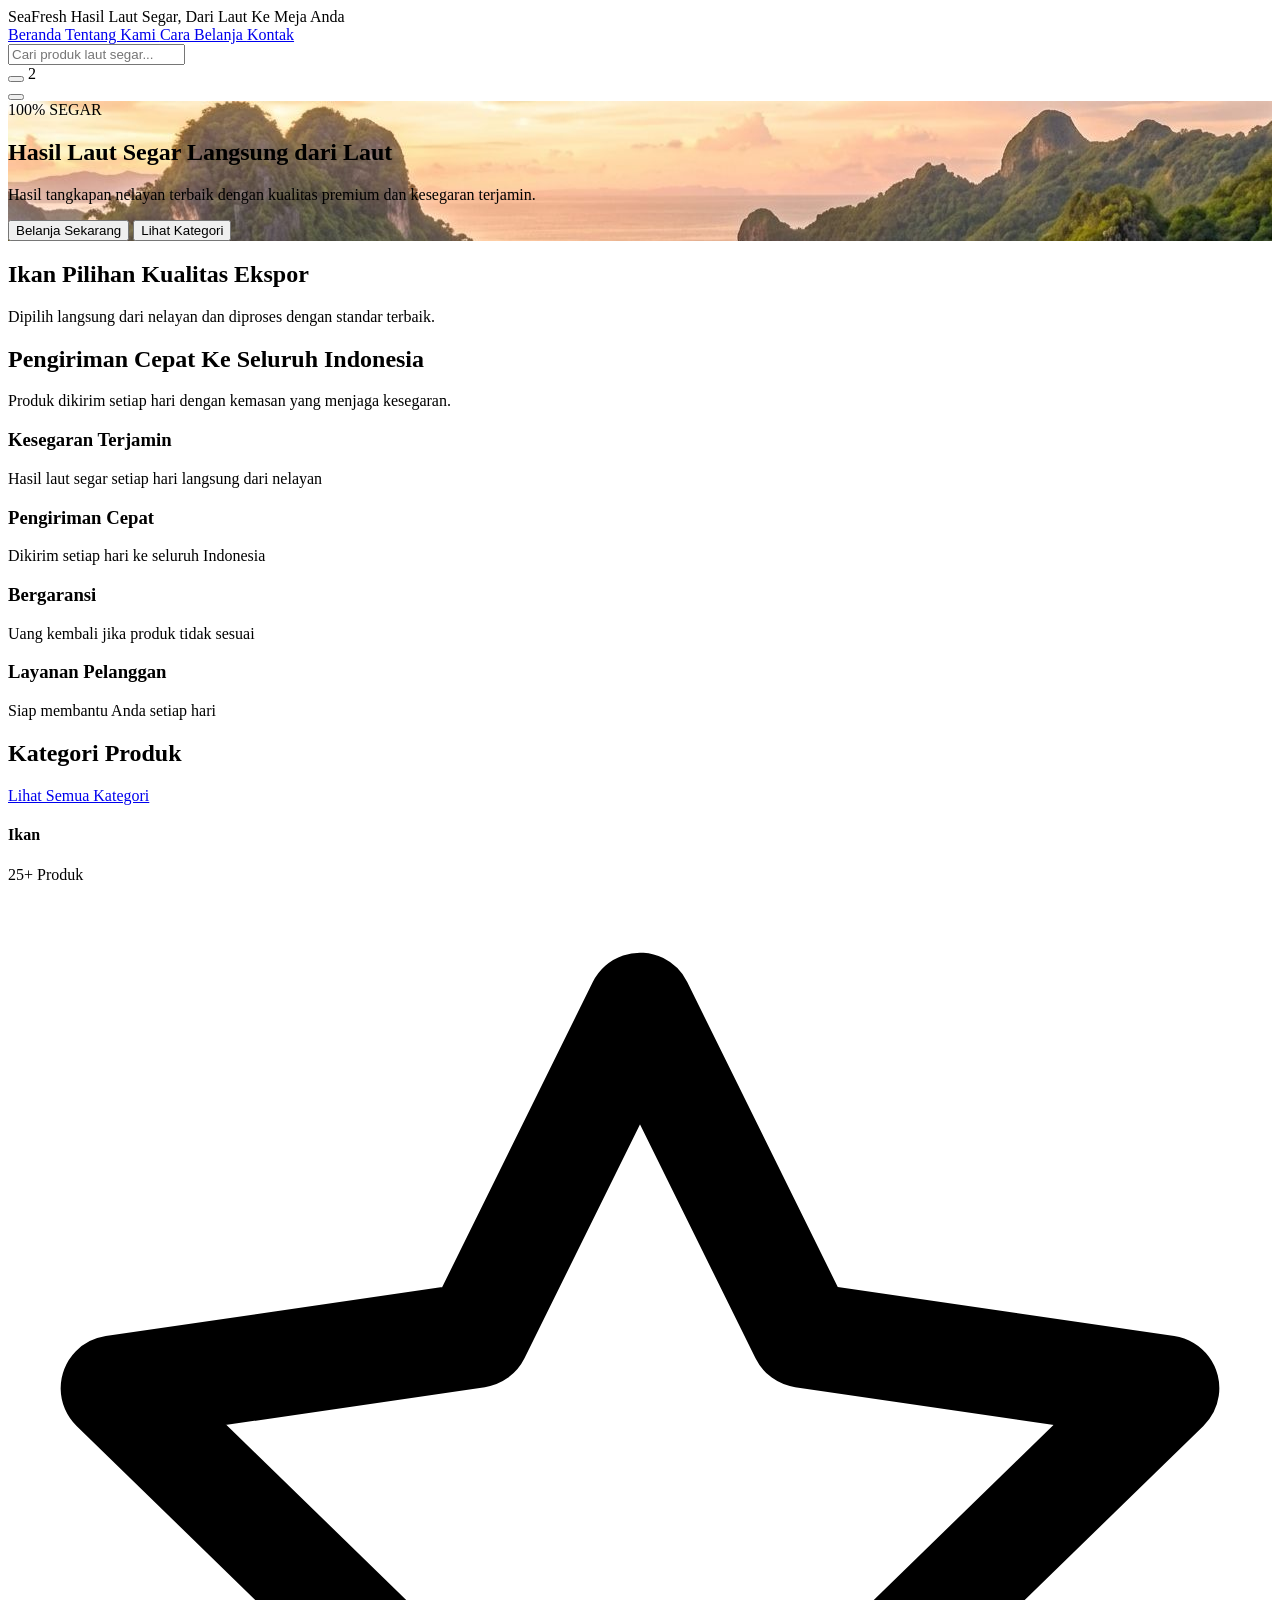
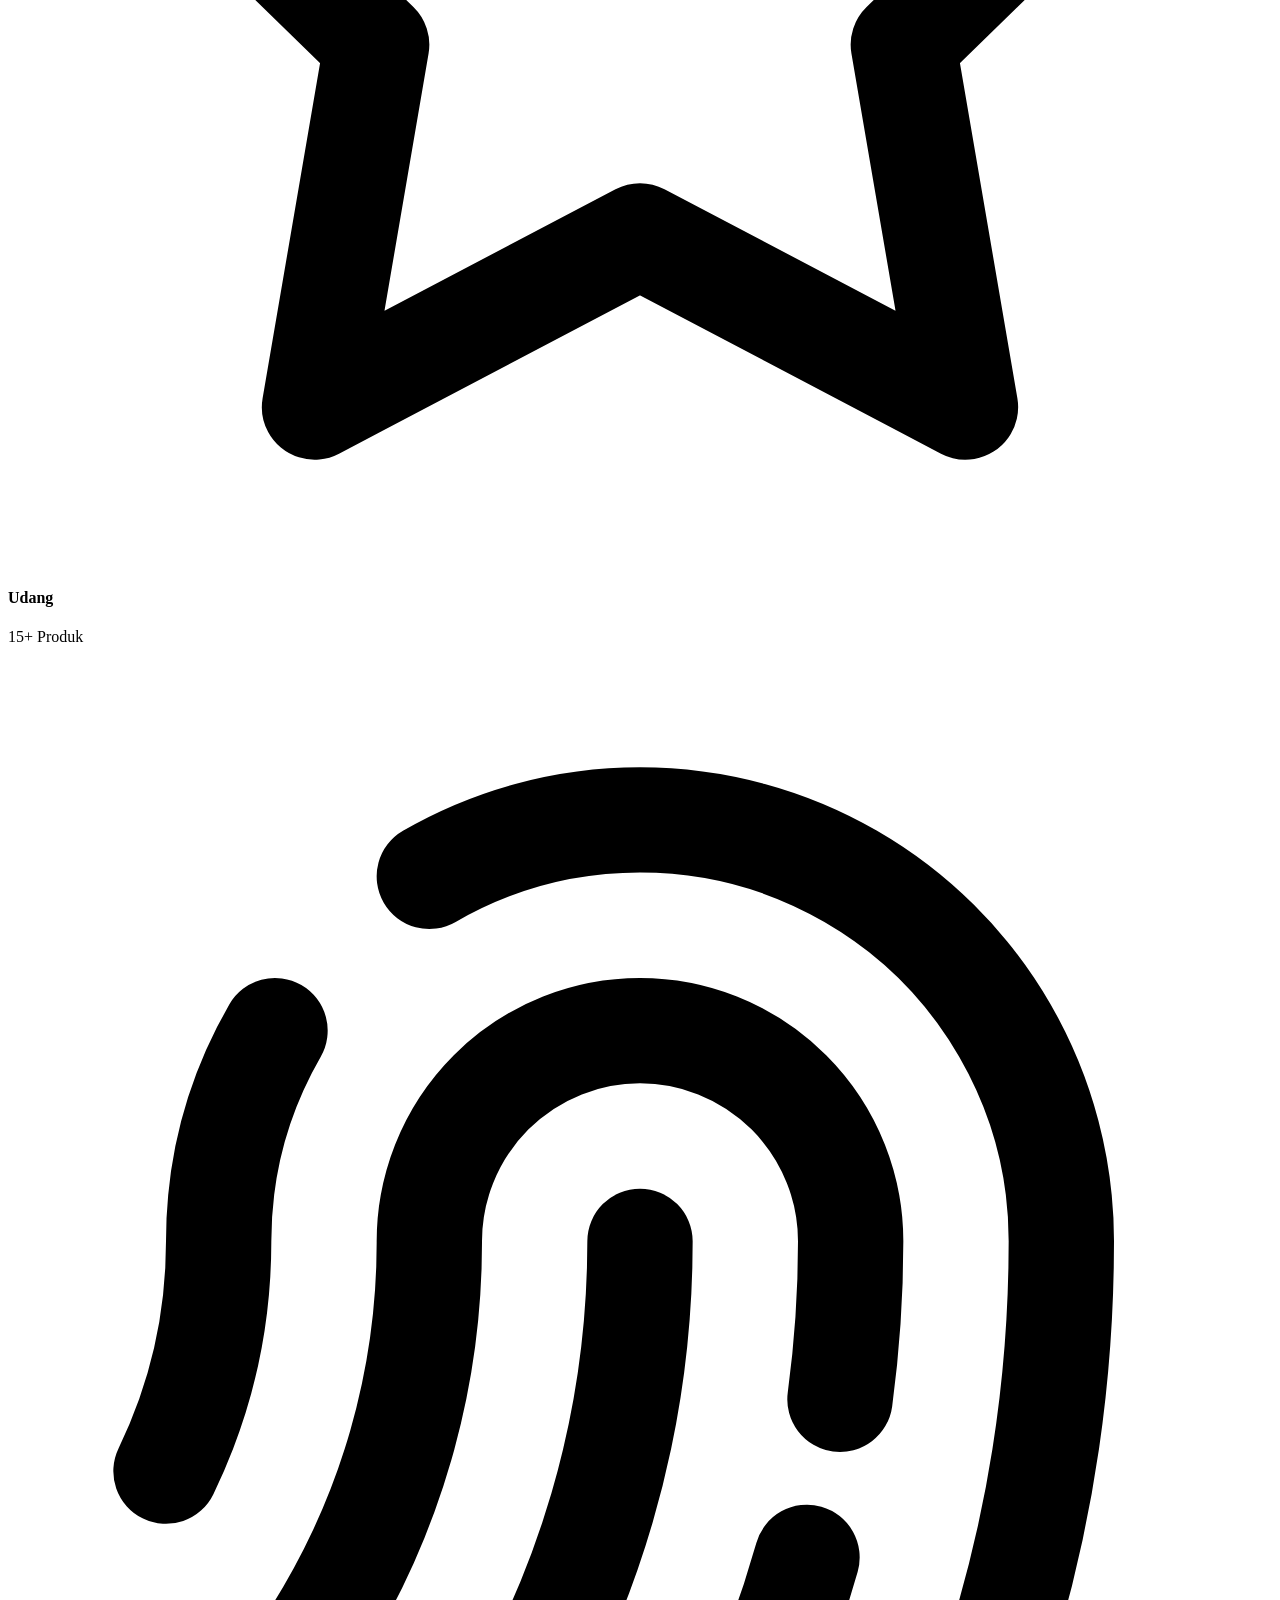
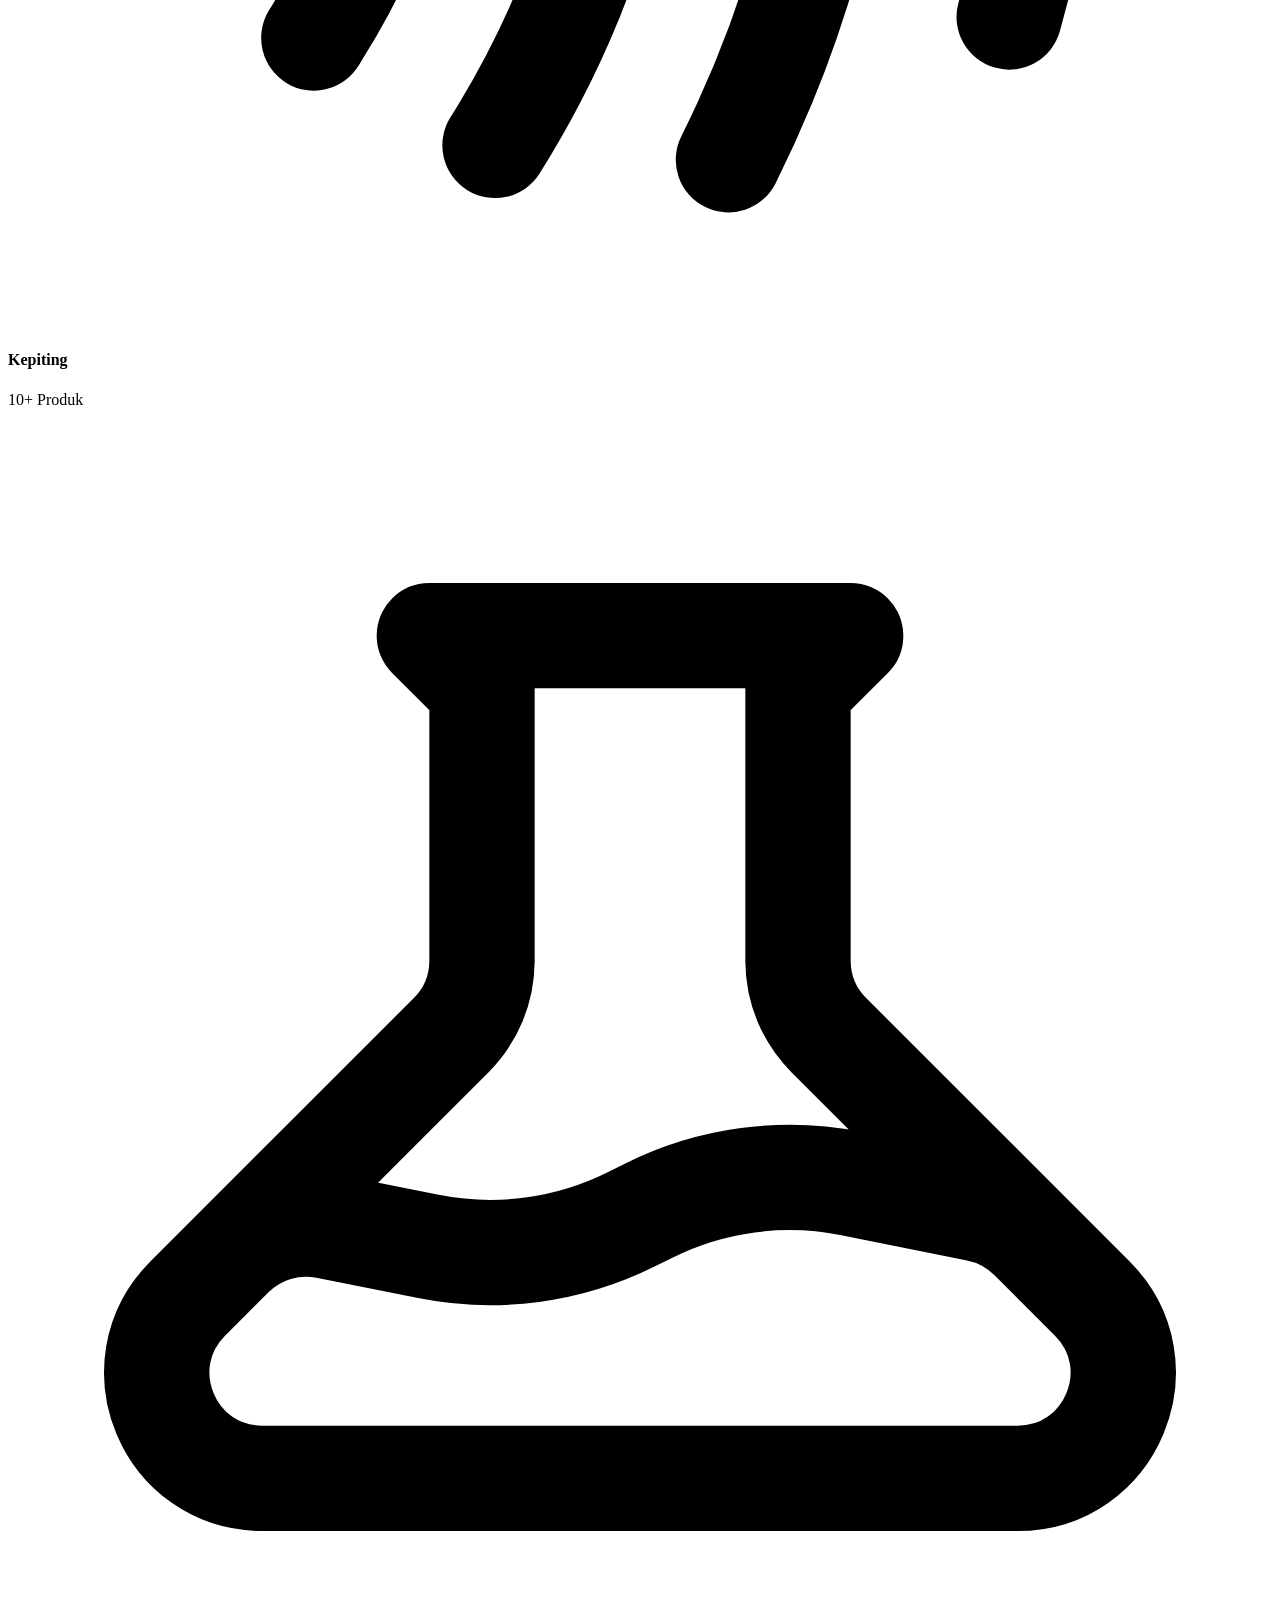
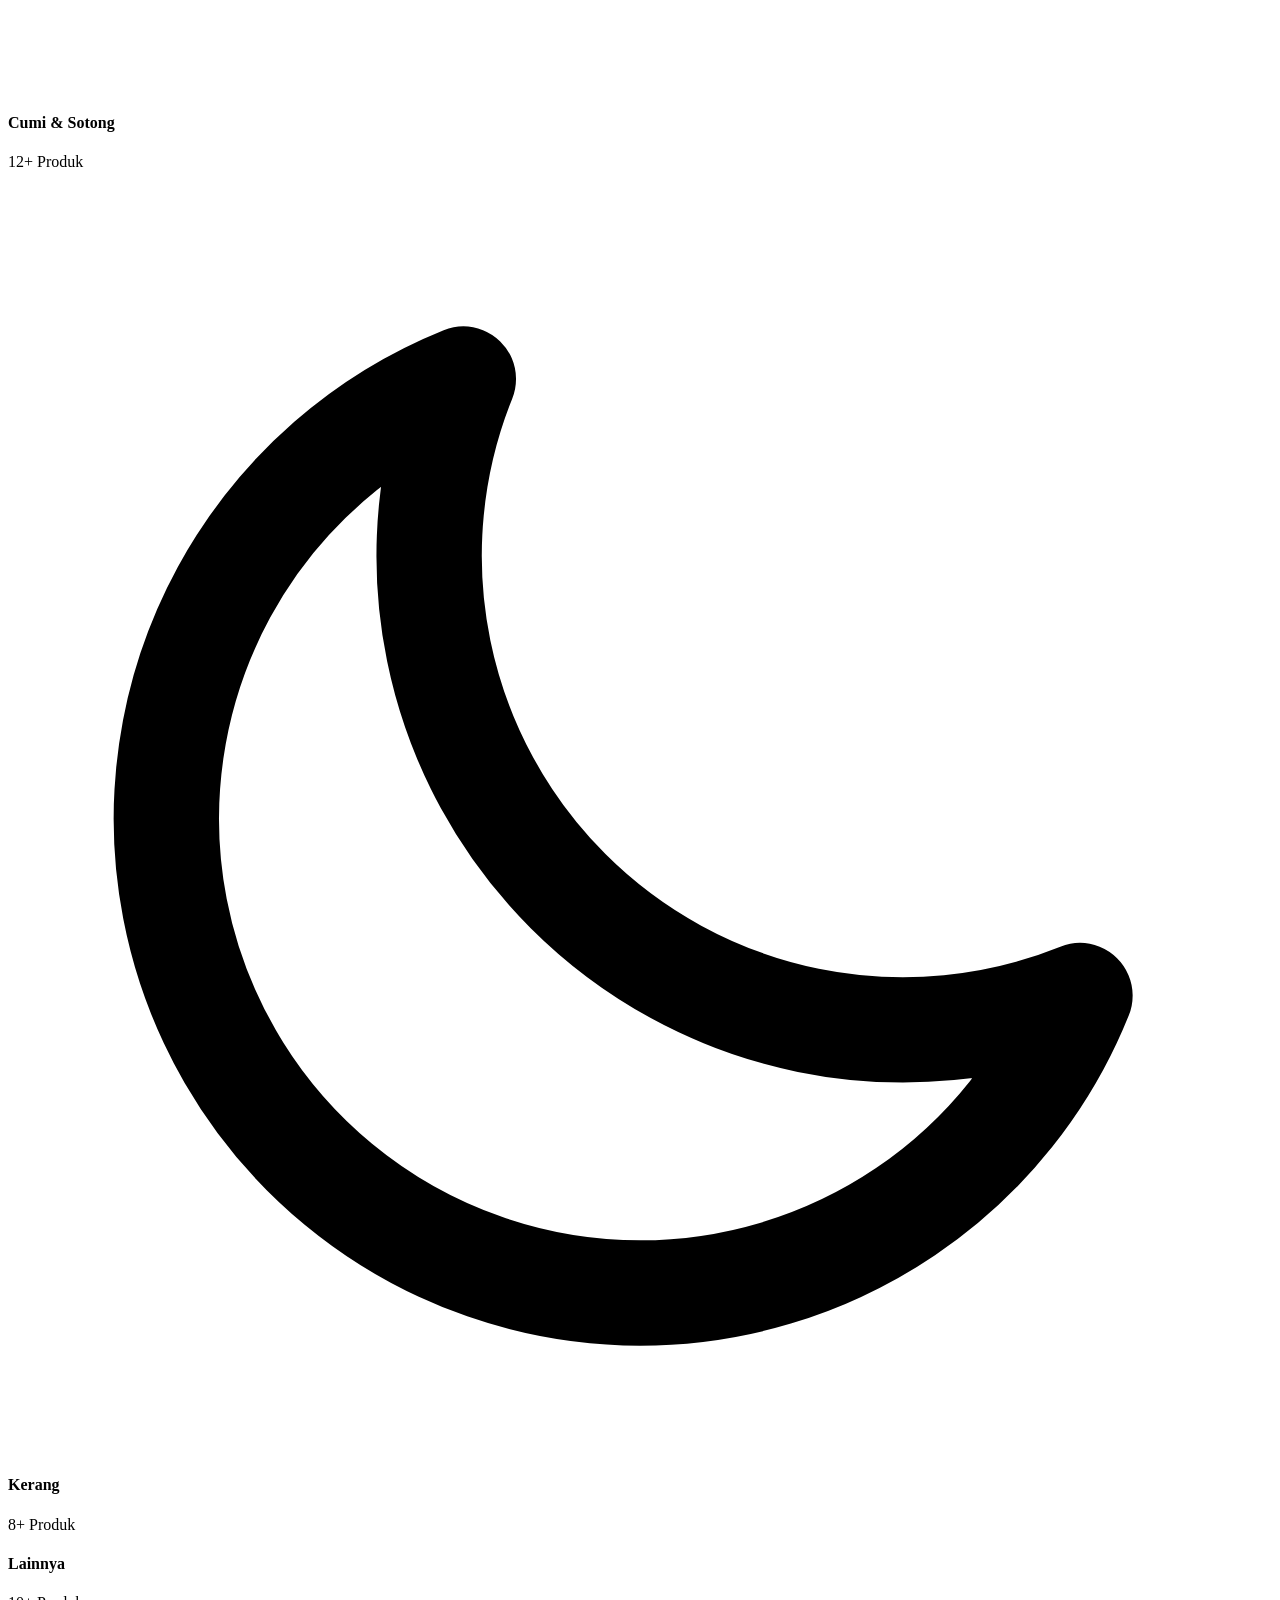
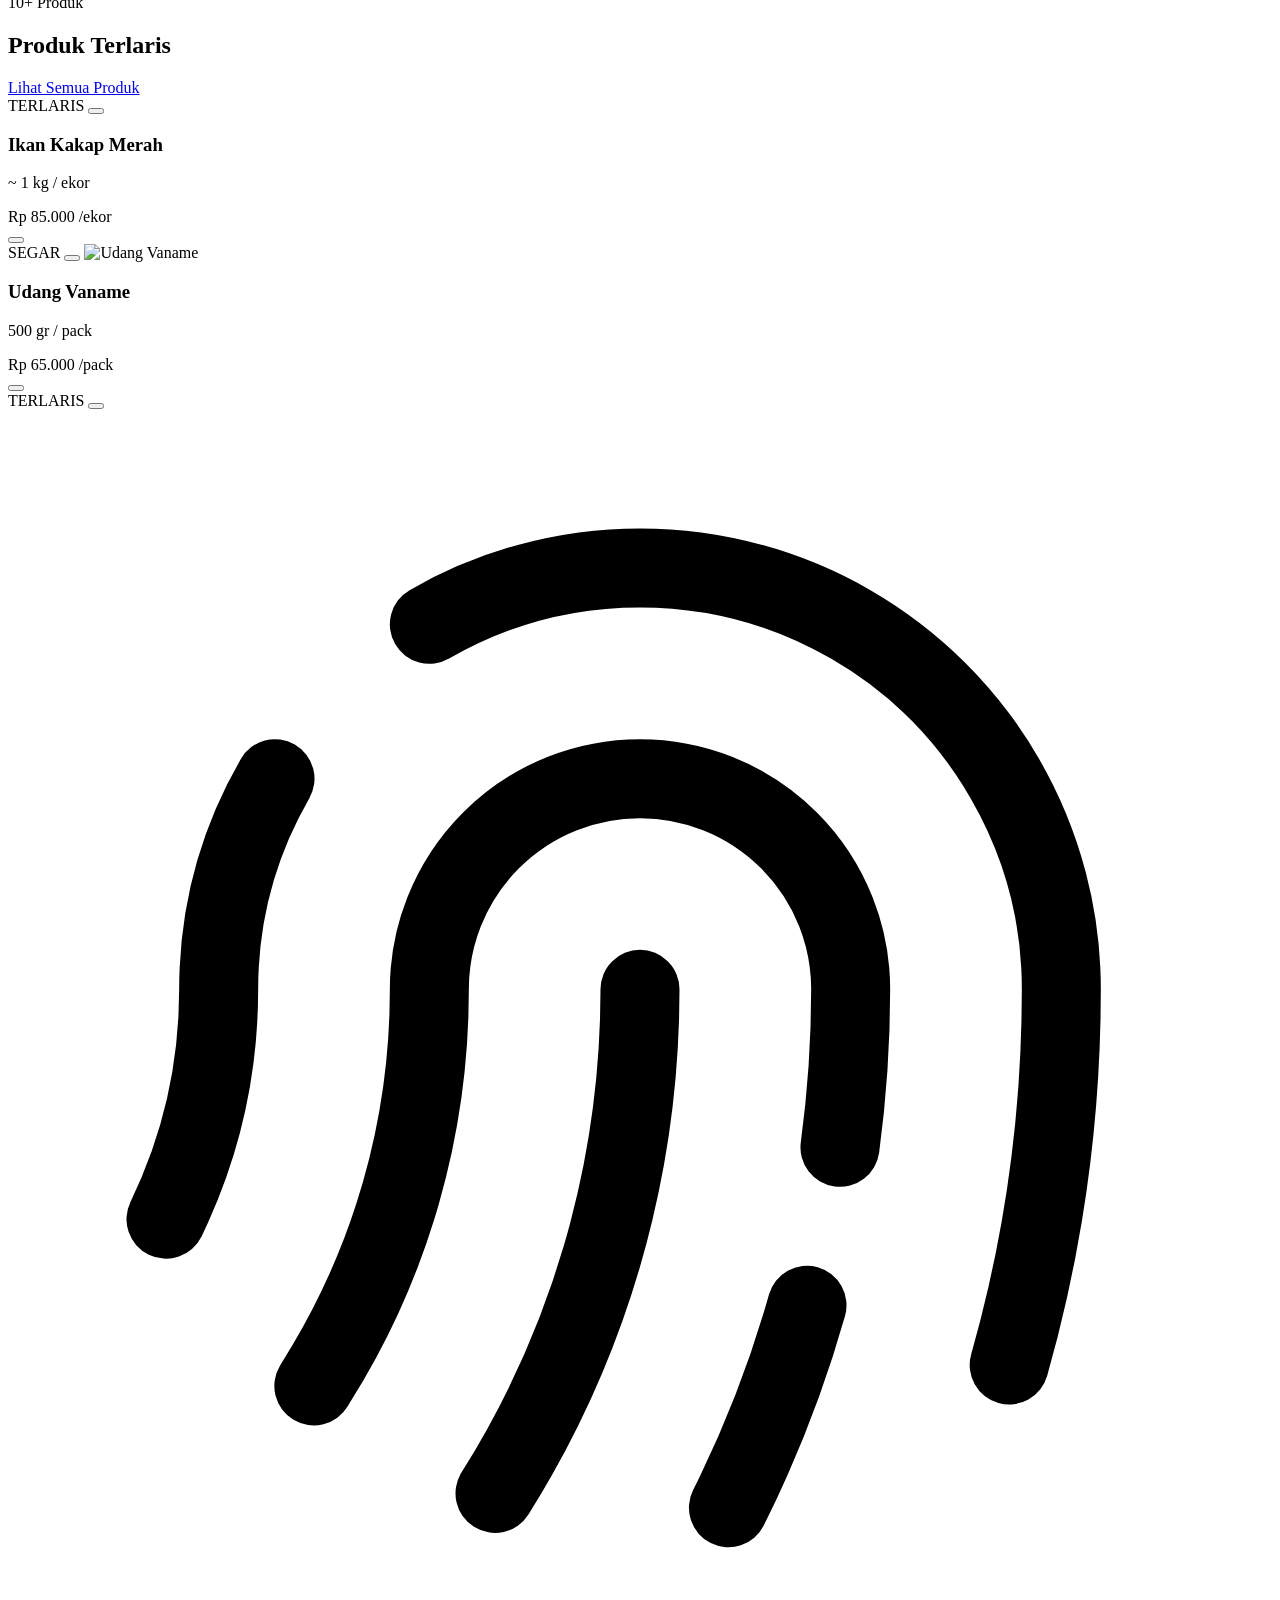
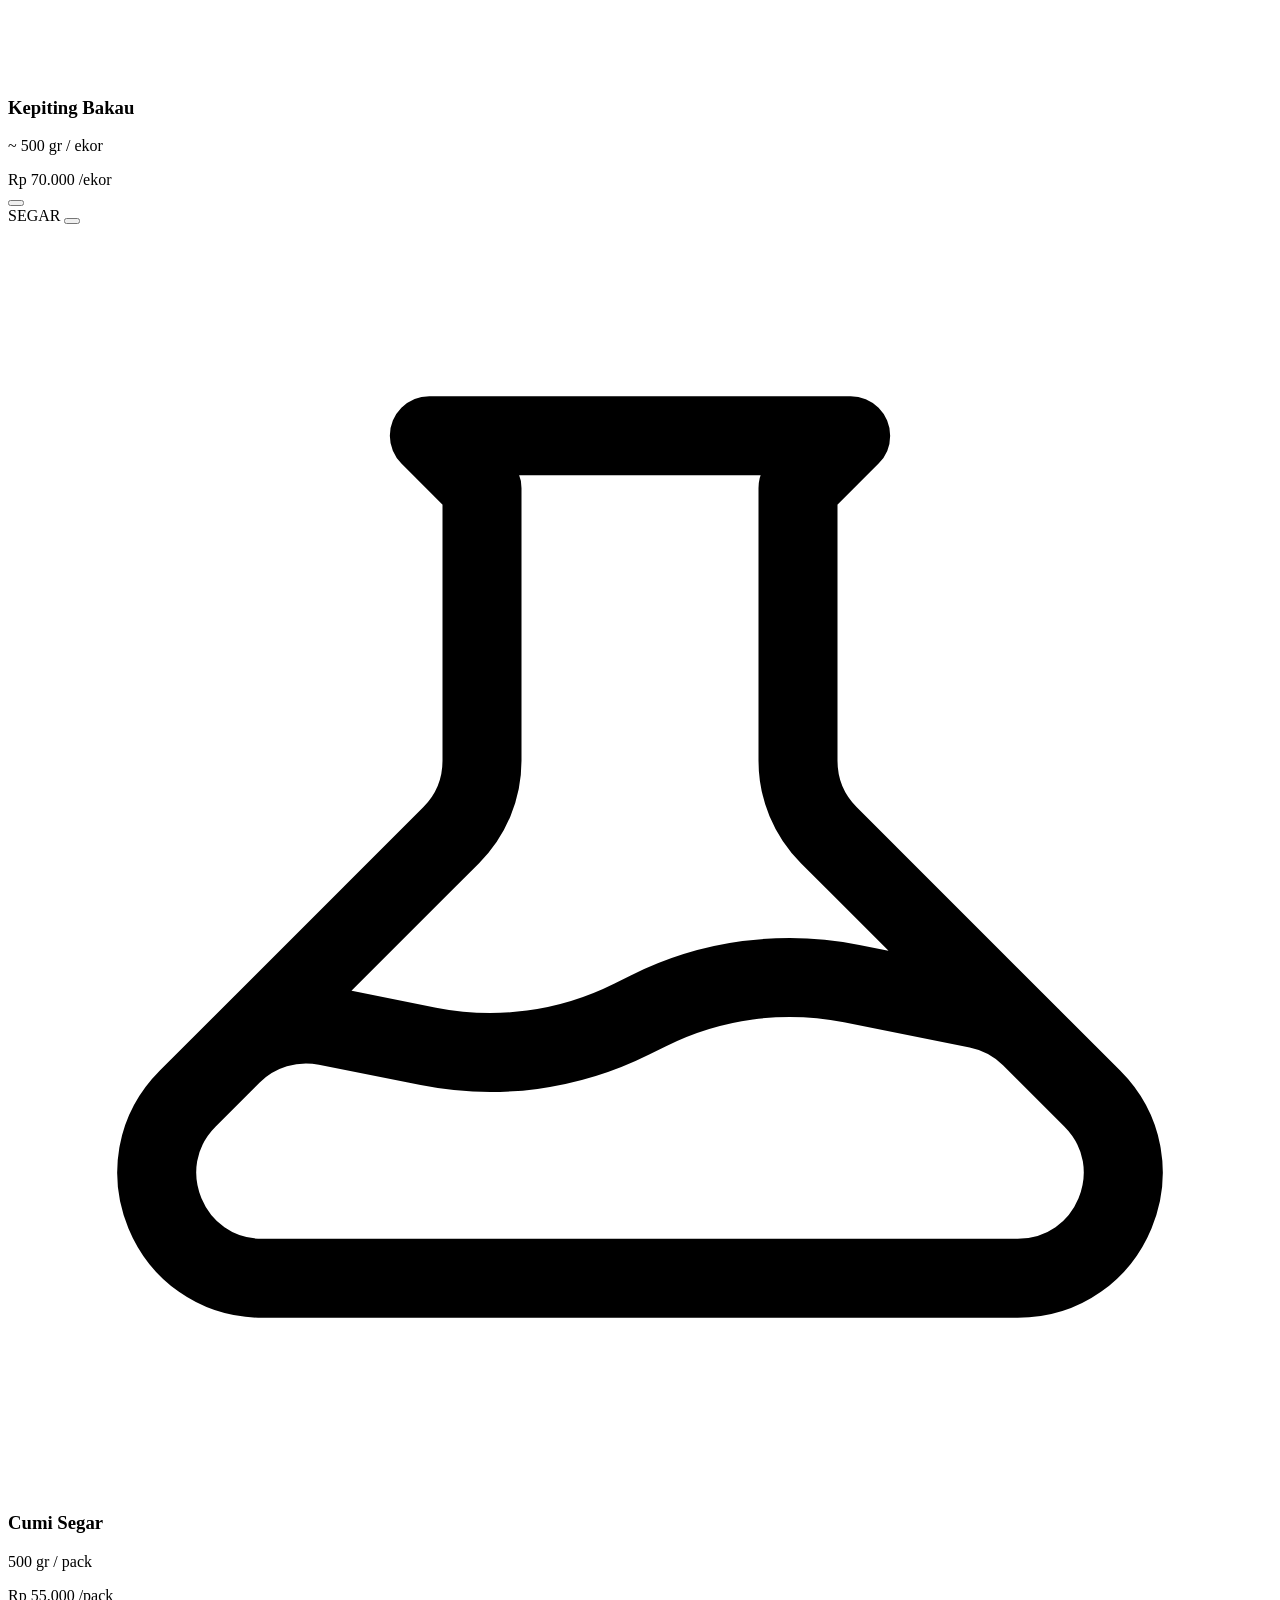
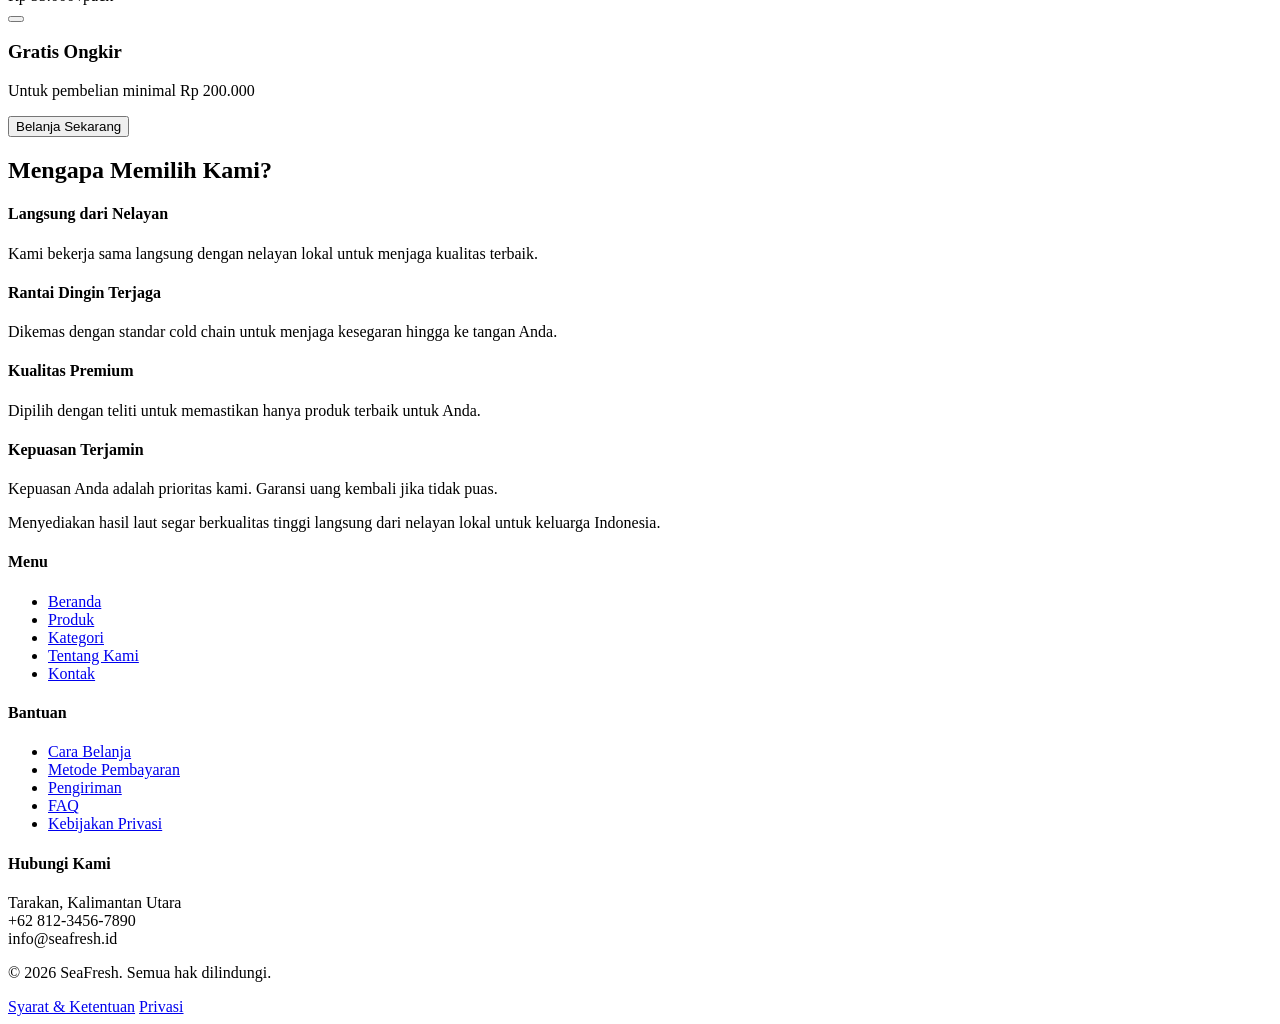
==== index.html @ 2a9942d0 "fix halaman kontak, about, cara belanja + nambah jumbotron" ====
<!doctype html>
<html lang="id">
  <head>
    <meta charset="UTF-8" />
    <meta name="viewport" content="width=device-width, initial-scale=1.0" />
    <title>SeaFresh - Hasil Laut Segar Langsung dari Laut</title>
    <script src="https://cdn.jsdelivr.net/npm/@tailwindcss/browser@4"></script>
    <script src="https://unpkg.com/lucide@latest"></script>
  </head>
  <body class="bg-gray-50 text-gray-800 font-sans">
    <header class="bg-white shadow-sm sticky top-0 z-50">
      <div
        class="max-w-7xl mx-auto px-4 py-4 flex items-center justify-between"
      >
        <div class="flex items-center space-x-1">
          <i
            data-lucide="fish"
            class="text-blue-600 w-15 h-8"
            style="transform: scaleX(1.5)"
          ></i>
          <div>
            <span class="text-xl font-bold text-blue-600 block leading-none"
              >Sea<span class="text-blue-950">Fresh</span></span
            >
            <span class="text-xs text-gray-400 leading-none"
              >Hasil Laut Segar, Dari Laut Ke Meja Anda</span
            >
          </div>
        </div>

        <nav class="hidden md:flex space-x-6 text-sm font-medium text-gray-600">
          <a href="#" class="group relative hover:text-blue-600">
            Beranda
            <span
              class="absolute left-1/2 -bottom-1 h-0.5 w-0 bg-blue-600 transition-all duration-300 group-hover:w-full group-hover:left-0"
            ></span>
          </a>
          <!-- <a href="#" class="group relative hover:text-blue-600">
            Kategori
            <i data-lucide="chevron-down" class="inline w-4 h-4"></i>
            <span
              class="absolute left-1/2 -bottom-1 h-0.5 w-0 bg-blue-600 transition-all duration-300 group-hover:w-full group-hover:left-0"
            ></span>
          </a> -->
          <a
            href="pages/tentang-kami.php"
            class="group relative hover:text-blue-600"
          >
            Tentang Kami
            <span
              class="absolute left-1/2 -bottom-1 h-0.5 w-0 bg-blue-600 transition-all duration-300 group-hover:w-full group-hover:left-0"
            ></span>
          </a>
          <a
            href="pages/cara-belanja.php"
            class="group relative hover:text-blue-600"
          >
            Cara Belanja
            <span
              class="absolute left-1/2 -bottom-1 h-0.5 w-0 bg-blue-600 transition-all duration-300 group-hover:w-full group-hover:left-0"
            ></span>
          </a>
          <!-- <a href="#" class="group relative hover:text-blue-600">
            Blog
            <span
              class="absolute left-1/2 -bottom-1 h-0.5 w-0 bg-blue-600 transition-all duration-300 group-hover:w-full group-hover:left-0"
            ></span>
          </a> -->
          <a href="#" class="group relative hover:text-blue-600">
            Kontak
            <span
              class="absolute left-1/2 -bottom-1 h-0.5 w-0 bg-blue-600 transition-all duration-300 group-hover:w-full group-hover:left-0"
            ></span>
          </a>
        </nav>

        <div class="flex items-center space-x-4">
          <div class="relative hidden sm:block">
            <input
              type="text"
              placeholder="Cari produk laut segar..."
              class="bg-white text-sm px-4 py-2 pr-10 rounded-full w-80 shadow-sm border border-gray-100 focus:outline-none focus:ring-2 focus:ring-blue-500"
            />
            <i
              data-lucide="search"
              class="absolute right-3 top-2.5 text-gray-400 w-4 h-4"
            ></i>
          </div>
          <div class="relative">
            <button class="text-gray-600 hover:text-blue-600">
              <i data-lucide="shopping-cart" class="w-6 h-6"></i>
            </button>
            <span
              class="absolute -top-1 -right-2 bg-blue-600 text-white text-xs font-bold px-1.5 py-0.5 rounded-full"
              >2</span
            >
          </div>
          <button class="text-gray-600 hover:text-blue-600">
            <i data-lucide="user" class="w-6 h-6"></i>
          </button>
        </div>
      </div>
    </header>

    <section class="max-w-[1200px] mx-auto px-4 my-6 relative z-0">
      <div
        id="hero-slider"
        class="relative rounded-3xl overflow-hidden min-h-[460px]"
      >
        <!-- Slide 1 -->
        <div
          class="hero-slide absolute inset-0 bg-cover bg-center opacity-100 transition-opacity duration-1000"
          style="background-image: url(assets/img/slide1.jpeg)"
        >
          <div
            class="absolute inset-0 bg-gradient-to-r from-blue-950/80 to-blue-900/30"
          ></div>

          <div
            class="relative z-10 h-full flex items-center px-8 md:px-12 py-12"
          >
            <div class="space-y-6 text-white max-w-xl">
              <span
                class="bg-white text-blue-600 font-semibold text-xs px-3 py-1.5 rounded-full inline-flex items-center gap-1"
              >
                <i data-lucide="snowflake" class="w-4 h-4"></i>
                100% SEGAR
              </span>

              <h1 class="text-4xl md:text-6xl font-extrabold leading-tight">
                Hasil Laut Segar
                <span class="block text-blue-600">Langsung dari Laut</span>
              </h1>

              <p class="text-blue-100">
                Hasil tangkapan nelayan terbaik dengan kualitas premium dan
                kesegaran terjamin.
              </p>

              <div class="flex gap-4">
                <button
                  class="bg-blue-600 text-white px-6 py-3 rounded-xl hover:bg-blue-700 transition cursor-pointer"
                >
                  Belanja Sekarang
                </button>

                <button
                  class="bg-white/10 backdrop-blur text-white px-6 py-3 rounded-xl border border-white/20 cursor-pointer"
                >
                  Lihat Kategori
                </button>
              </div>
            </div>
          </div>
        </div>

        <!-- Slide 2 -->
        <div
          class="hero-slide absolute inset-0 bg-cover bg-center opacity-0 transition-opacity duration-1000"
          style="
            background-image: url(&quot;https://images.unsplash.com/photo-1510130387422-82bed34b37e9?w=1600&quot;);
          "
        >
          <div
            class="absolute inset-0 bg-gradient-to-r from-blue-950/80 to-blue-900/30"
          ></div>

          <div
            class="relative z-10 h-full flex items-center px-8 md:px-12 py-12"
          >
            <div class="space-y-6 text-white max-w-xl">
              <h1 class="text-4xl md:text-6xl font-extrabold">
                Ikan Pilihan
                <span class="block text-blue-600">Kualitas Ekspor</span>
              </h1>

              <p class="text-blue-100">
                Dipilih langsung dari nelayan dan diproses dengan standar
                terbaik.
              </p>
            </div>
          </div>
        </div>

        <!-- Slide 3 -->
        <div
          class="hero-slide absolute inset-0 bg-cover bg-center opacity-0 transition-opacity duration-1000"
          style="
            background-image: url(&quot;https://images.unsplash.com/photo-1559737558-2f5a35f4523b?w=1600&quot;);
          "
        >
          <div
            class="absolute inset-0 bg-gradient-to-r from-blue-950/80 to-blue-900/30"
          ></div>

          <div
            class="relative z-10 h-full flex items-center px-8 md:px-12 py-12"
          >
            <div class="space-y-6 text-white max-w-xl">
              <h1 class="text-4xl md:text-6xl font-extrabold">
                Pengiriman Cepat
                <span class="block text-blue-600">Ke Seluruh Indonesia</span>
              </h1>

              <p class="text-blue-100">
                Produk dikirim setiap hari dengan kemasan yang menjaga
                kesegaran.
              </p>
            </div>
          </div>
        </div>

        <!-- Indicator -->
        <div
          class="absolute bottom-16 left-1/2 -translate-x-1/2 flex gap-2 z-20"
        >
          <div class="slider-dot w-3 h-3 rounded-full bg-white"></div>
          <div class="slider-dot w-3 h-3 rounded-full bg-white/40"></div>
          <div class="slider-dot w-3 h-3 rounded-full bg-white/40"></div>
        </div>
      </div>

      <div class="-mb-16"></div>
    </section>

    <section class="max-w-6xl mx-auto px-4 relative z-20 -mt-16">
      <div
        class="bg-white border border-gray-100 rounded-2xl p-6 grid grid-cols-2 lg:grid-cols-4 gap-6 shadow-sm"
      >
        <div class="flex items-center space-x-3">
          <div class="p-3 bg-blue-50 rounded-xl text-blue-600">
            <i data-lucide="snowflake"></i>
          </div>
          <div>
            <h3 class="font-bold text-sm text-blue-950">Kesegaran Terjamin</h3>
            <p class="text-xs text-gray-500">
              Hasil laut segar setiap hari langsung dari nelayan
            </p>
          </div>
        </div>
        <div class="flex items-center space-x-3">
          <div class="p-3 bg-blue-50 rounded-xl text-blue-600">
            <i data-lucide="truck"></i>
          </div>
          <div>
            <h3 class="font-bold text-sm text-blue-950">Pengiriman Cepat</h3>
            <p class="text-xs text-gray-500">
              Dikirim setiap hari ke seluruh Indonesia
            </p>
          </div>
        </div>
        <div class="flex items-center space-x-3">
          <div class="p-3 bg-blue-50 rounded-xl text-blue-600">
            <i data-lucide="shield-check"></i>
          </div>
          <div>
            <h3 class="font-bold text-sm text-blue-950">Bergaransi</h3>
            <p class="text-xs text-gray-500">
              Uang kembali jika produk tidak sesuai
            </p>
          </div>
        </div>
        <div class="flex items-center space-x-3">
          <div class="p-3 bg-blue-50 rounded-xl text-blue-600">
            <i data-lucide="headphones"></i>
          </div>
          <div>
            <h3 class="font-bold text-sm text-blue-950">Layanan Pelanggan</h3>
            <p class="text-xs text-gray-500">Siap membantu Anda setiap hari</p>
          </div>
        </div>
      </div>
    </section>

    <section class="max-w-7xl mx-auto px-4 my-12">
      <div class="flex justify-between items-center mb-6">
        <h2 class="text-2xl font-bold text-blue-950">Kategori Produk</h2>
        <a
          href="#"
          class="text-blue-600 font-semibold text-sm hover:underline flex items-center gap-1"
          >Lihat Semua Kategori <i data-lucide="arrow-right" class="w-4 h-4"></i
        ></a>
      </div>
      <div class="grid grid-cols-2 sm:grid-cols-3 lg:grid-cols-6 gap-4">
        <div
          class="bg-white border border-gray-100 p-4 rounded-2xl text-center shadow-xs hover:shadow-md transition flex flex-col justify-between items-center"
        >
          <div
            class="w-24 h-20 bg-blue-50 rounded-lg mb-3 flex items-center justify-center text-blue-600"
          >
            <i data-lucide="fish" class="w-10 h-10"></i>
          </div>
          <h4 class="font-bold text-sm text-blue-950">Ikan</h4>
          <p class="text-xs text-gray-400">25+ Produk</p>
        </div>

        <div
          class="bg-white border border-gray-100 p-4 rounded-2xl text-center shadow-xs hover:shadow-md transition flex flex-col justify-between items-center"
        >
          <div
            class="w-24 h-20 bg-amber-50 rounded-lg mb-3 flex items-center justify-center text-amber-600"
          >
            <svg
              class="w-10 h-10"
              fill="none"
              stroke="currentColor"
              viewBox="0 0 24 24"
            >
              <path
                stroke-linecap="round"
                stroke-linejoin="round"
                stroke-width="2"
                d="M12 2l3.09 6.26L22 9.27l-5 4.87 1.18 6.88L12 17.77l-6.18 3.25L7 14.14 2 9.27l6.91-1.01L12 2z"
              ></path>
            </svg>
          </div>
          <h4 class="font-bold text-sm text-blue-950">Udang</h4>
          <p class="text-xs text-gray-400">15+ Produk</p>
        </div>

        <div
          class="bg-white border border-gray-100 p-4 rounded-2xl text-center shadow-xs hover:shadow-md transition flex flex-col justify-between items-center"
        >
          <div
            class="w-24 h-20 bg-red-50 rounded-lg mb-3 flex items-center justify-center text-red-500"
          >
            <svg
              class="w-10 h-10"
              fill="none"
              stroke="currentColor"
              viewBox="0 0 24 24"
            >
              <path
                stroke-linecap="round"
                stroke-linejoin="round"
                stroke-width="2"
                d="M12 11c0 3.517-1.009 6.799-2.753 9.571m-3.44-2.04l.054-.09A13.916 13.916 0 008 11a4 4 0 118 0c0 1.017-.07 2.019-.203 3m-2.118 6.844A21.88 21.88 0 0015.171 17m3.839 1.132c.645-2.266.99-4.659.99-7.132A8 8 0 008 4.07M3 15.364c.64-1.319 1-2.8 1-4.364 0-1.457.39-2.823 1.07-4"
              ></path>
            </svg>
          </div>
          <h4 class="font-bold text-sm text-blue-950">Kepiting</h4>
          <p class="text-xs text-gray-400">10+ Produk</p>
        </div>

        <div
          class="bg-white border border-gray-100 p-4 rounded-2xl text-center shadow-xs hover:shadow-md transition flex flex-col justify-between items-center"
        >
          <div
            class="w-24 h-20 bg-purple-50 rounded-lg mb-3 flex items-center justify-center text-purple-500"
          >
            <svg
              class="w-10 h-10"
              fill="none"
              stroke="currentColor"
              viewBox="0 0 24 24"
            >
              <path
                stroke-linecap="round"
                stroke-linejoin="round"
                stroke-width="2"
                d="M19.428 15.428a2 2 0 00-1.022-.547l-2.387-.477a6 6 0 00-3.86.517l-.318.158a6 6 0 01-3.86.517L6.05 15.21a2 2 0 00-1.806.547M8 4h8l-1 1v5.172a2 2 0 00.586 1.414l5 5c1.26 1.26.367 3.414-1.415 3.414H4.828c-1.782 0-2.674-2.154-1.414-3.414l5-5A2 2 0 009 10.172V5L8 4z"
              ></path>
            </svg>
          </div>
          <h4 class="font-bold text-sm text-blue-950">Cumi & Sotong</h4>
          <p class="text-xs text-gray-400">12+ Produk</p>
        </div>

        <div
          class="bg-white border border-gray-100 p-4 rounded-2xl text-center shadow-xs hover:shadow-md transition flex flex-col justify-between items-center"
        >
          <div
            class="w-24 h-20 bg-orange-50 rounded-lg mb-3 flex items-center justify-center text-orange-500"
          >
            <svg
              class="w-10 h-10"
              fill="none"
              stroke="currentColor"
              viewBox="0 0 24 24"
            >
              <path
                stroke-linecap="round"
                stroke-linejoin="round"
                stroke-width="2"
                d="M20.354 15.354A9 9 0 018.646 3.646 9.003 9.003 0 0012 21a9.003 9.003 0 008.354-5.646z"
              ></path>
            </svg>
          </div>
          <h4 class="font-bold text-sm text-blue-950">Kerang</h4>
          <p class="text-xs text-gray-400">8+ Produk</p>
        </div>

        <div
          class="bg-white border border-gray-100 p-4 rounded-2xl text-center shadow-xs hover:shadow-md transition flex flex-col justify-between items-center"
        >
          <div
            class="w-24 h-20 bg-gray-50 rounded-lg mb-3 flex items-center justify-center text-gray-500"
          >
            <i data-lucide="layout-grid" class="w-10 h-10"></i>
          </div>
          <h4 class="font-bold text-sm text-blue-950">Lainnya</h4>
          <p class="text-xs text-gray-400">10+ Produk</p>
        </div>
      </div>
    </section>

    <section class="max-w-7xl mx-auto px-4 my-12">
      <div class="flex justify-between items-center mb-6">
        <h2 class="text-2xl font-bold text-blue-950">Produk Terlaris</h2>
        <a
          href="#"
          class="text-blue-600 font-semibold text-sm hover:underline flex items-center gap-1"
          >Lihat Semua Produk <i data-lucide="arrow-right" class="w-4 h-4"></i
        ></a>
      </div>
      <div class="grid grid-cols-1 sm:grid-cols-2 lg:grid-cols-4 gap-6">
        <div
          class="bg-white border border-gray-100 rounded-2xl p-4 relative shadow-xs hover:shadow-md transition"
        >
          <span
            class="absolute top-4 left-4 bg-blue-600 text-white font-bold text-[10px] px-2 py-0.5 rounded-md z-10"
            >TERLARIS</span
          >
          <button
            class="absolute top-4 right-4 text-gray-300 hover:text-red-500"
          >
            <i data-lucide="heart" class="w-5 h-5"></i>
          </button>
          <div
            class="w-full h-44 bg-red-50 rounded-xl mb-4 flex items-center justify-center text-red-400"
          >
            <i data-lucide="fish" class="w-16 h-16"></i>
          </div>
          <h3 class="font-bold text-blue-950 text-base mb-1">
            Ikan Kakap Merah
          </h3>
          <p class="text-xs text-gray-400 mb-3">~ 1 kg / ekor</p>
          <div class="flex justify-between items-center">
            <div>
              <span class="text-blue-600 font-extrabold text-base"
                >Rp 85.000</span
              >
              <span class="text-xs text-gray-400">/ekor</span>
            </div>
            <button
              class="bg-blue-600 text-white p-2 rounded-xl hover:bg-blue-700"
            >
              <i data-lucide="plus" class="w-5 h-5"></i>
            </button>
          </div>
        </div>

        <div
          class="bg-white border border-gray-100 rounded-2xl p-4 relative shadow-xs hover:shadow-md transition"
        >
          <span
            class="absolute top-4 left-4 bg-green-500 text-white font-bold text-[10px] px-2 py-0.5 rounded-md z-10"
            >SEGAR</span
          >
          <button
            class="absolute top-4 right-4 text-gray-300 hover:text-red-500"
          >
            <i data-lucide="heart" class="w-5 h-5"></i>
          </button>
          <img
            src="https://images.unsplash.com/photo-1559742811-82410b510bc0?w=600&auto=format&fit=crop&q=80"
            alt="Udang Vaname"
            class="w-full h-44 object-cover rounded-xl mb-4"
          />
          <h3 class="font-bold text-blue-950 text-base mb-1">Udang Vaname</h3>
          <p class="text-xs text-gray-400 mb-3">500 gr / pack</p>
          <div class="flex justify-between items-center">
            <div>
              <span class="text-blue-600 font-extrabold text-base"
                >Rp 65.000</span
              >
              <span class="text-xs text-gray-400">/pack</span>
            </div>
            <button
              class="bg-blue-600 text-white p-2 rounded-xl hover:bg-blue-700"
            >
              <i data-lucide="plus" class="w-5 h-5"></i>
            </button>
          </div>
        </div>

        <div
          class="bg-white border border-gray-100 rounded-2xl p-4 relative shadow-xs hover:shadow-md transition"
        >
          <span
            class="absolute top-4 left-4 bg-blue-600 text-white font-bold text-[10px] px-2 py-0.5 rounded-md z-10"
            >TERLARIS</span
          >
          <button
            class="absolute top-4 right-4 text-gray-300 hover:text-red-500"
          >
            <i data-lucide="heart" class="w-5 h-5"></i>
          </button>
          <div
            class="w-full h-44 bg-orange-50 rounded-xl mb-4 flex items-center justify-center text-orange-500"
          >
            <svg
              class="w-16 h-16"
              fill="none"
              stroke="currentColor"
              viewBox="0 0 24 24"
            >
              <path
                stroke-linecap="round"
                stroke-linejoin="round"
                stroke-width="1.5"
                d="M12 11c0 3.517-1.009 6.799-2.753 9.571m-3.44-2.04l.054-.09A13.916 13.916 0 008 11a4 4 0 118 0c0 1.017-.07 2.019-.203 3m-2.118 6.844A21.88 21.88 0 0015.171 17m3.839 1.132c.645-2.266.99-4.659.99-7.132A8 8 0 008 4.07M3 15.364c.64-1.319 1-2.8 1-4.364 0-1.457.39-2.823 1.07-4"
              ></path>
            </svg>
          </div>
          <h3 class="font-bold text-blue-950 text-base mb-1">Kepiting Bakau</h3>
          <p class="text-xs text-gray-400 mb-3">~ 500 gr / ekor</p>
          <div class="flex justify-between items-center">
            <div>
              <span class="text-blue-600 font-extrabold text-base"
                >Rp 70.000</span
              >
              <span class="text-xs text-gray-400">/ekor</span>
            </div>
            <button
              class="bg-blue-600 text-white p-2 rounded-xl hover:bg-blue-700"
            >
              <i data-lucide="plus" class="w-5 h-5"></i>
            </button>
          </div>
        </div>

        <div
          class="bg-white border border-gray-100 rounded-2xl p-4 relative shadow-xs hover:shadow-md transition"
        >
          <span
            class="absolute top-4 left-4 bg-green-500 text-white font-bold text-[10px] px-2 py-0.5 rounded-md z-10"
            >SEGAR</span
          >
          <button
            class="absolute top-4 right-4 text-gray-300 hover:text-red-500"
          >
            <i data-lucide="heart" class="w-5 h-5"></i>
          </button>
          <div
            class="w-full h-44 bg-purple-50 rounded-xl mb-4 flex items-center justify-center text-purple-400"
          >
            <svg
              class="w-16 h-16"
              fill="none"
              stroke="currentColor"
              viewBox="0 0 24 24"
            >
              <path
                stroke-linecap="round"
                stroke-linejoin="round"
                stroke-width="1.5"
                d="M19.428 15.428a2 2 0 00-1.022-.547l-2.387-.477a6 6 0 00-3.86.517l-.318.158a6 6 0 01-3.86.517L6.05 15.21a2 2 0 00-1.806.547M8 4h8l-1 1v5.172a2 2 0 00.586 1.414l5 5c1.26 1.26.367 3.414-1.415 3.414H4.828c-1.782 0-2.674-2.154-1.414-3.414l5-5A2 2 0 009 10.172V5L8 4z"
              ></path>
            </svg>
          </div>
          <h3 class="font-bold text-blue-950 text-base mb-1">Cumi Segar</h3>
          <p class="text-xs text-gray-400 mb-3">500 gr / pack</p>
          <div class="flex justify-between items-center">
            <div>
              <span class="text-blue-600 font-extrabold text-base"
                >Rp 55.000</span
              >
              <span class="text-xs text-gray-400">/pack</span>
            </div>
            <button
              class="bg-blue-600 text-white p-2 rounded-xl hover:bg-blue-700"
            >
              <i data-lucide="plus" class="w-5 h-5"></i>
            </button>
          </div>
        </div>
      </div>
    </section>

    <section class="max-w-7xl mx-auto px-4 my-12">
      <div
        class="bg-gradient-to-r from-blue-700 to-blue-500 text-white rounded-2xl p-6 sm:p-8 flex flex-col sm:flex-row items-center justify-between shadow-md"
      >
        <div class="flex items-center space-x-4 mb-4 sm:mb-0">
          <div class="p-4 bg-blue-600/50 rounded-xl">
            <i data-lucide="truck" class="w-8 h-8"></i>
          </div>
          <div>
            <h3 class="text-xl font-bold">Gratis Ongkir</h3>
            <p class="text-blue-100 text-sm">
              Untuk pembelian minimal Rp 200.000
            </p>
          </div>
        </div>
        <button
          class="bg-white text-blue-600 font-bold px-6 py-3 rounded-xl shadow-sm hover:bg-blue-50 transition flex items-center gap-2 text-sm"
        >
          Belanja Sekarang <i data-lucide="arrow-right" class="w-4 h-4"></i>
        </button>
      </div>
    </section>

    <section class="max-w-7xl mx-auto px-4 my-16 text-center">
      <h2 class="text-3xl font-bold text-blue-950 mb-10">
        Mengapa Memilih Kami?
      </h2>
      <div class="grid grid-cols-1 sm:grid-cols-2 lg:grid-cols-4 gap-8">
        <div class="space-y-3">
          <div
            class="w-16 h-16 bg-blue-50 text-blue-600 rounded-full flex items-center justify-center mx-auto"
          >
            <i data-lucide="anchor" class="w-8 h-8"></i>
          </div>
          <h4 class="font-bold text-blue-950 text-base">
            Langsung dari Nelayan
          </h4>
          <p class="text-xs text-gray-500 max-w-xs mx-auto">
            Kami bekerja sama langsung dengan nelayan lokal untuk menjaga
            kualitas terbaik.
          </p>
        </div>
        <div class="space-y-3">
          <div
            class="w-16 h-16 bg-blue-50 text-blue-600 rounded-full flex items-center justify-center mx-auto"
          >
            <i data-lucide="thermometer-snowflake" class="w-8 h-8"></i>
          </div>
          <h4 class="font-bold text-blue-950 text-base">
            Rantai Dingin Terjaga
          </h4>
          <p class="text-xs text-gray-500 max-w-xs mx-auto">
            Dikemas dengan standar cold chain untuk menjaga kesegaran hingga ke
            tangan Anda.
          </p>
        </div>
        <div class="space-y-3">
          <div
            class="w-16 h-16 bg-blue-50 text-blue-600 rounded-full flex items-center justify-center mx-auto"
          >
            <i data-lucide="award" class="w-8 h-8"></i>
          </div>
          <h4 class="font-bold text-blue-950 text-base">Kualitas Premium</h4>
          <p class="text-xs text-gray-500 max-w-xs mx-auto">
            Dipilih dengan teliti untuk memastikan hanya produk terbaik untuk
            Anda.
          </p>
        </div>
        <div class="space-y-3">
          <div
            class="w-16 h-16 bg-blue-50 text-blue-600 rounded-full flex items-center justify-center mx-auto"
          >
            <i data-lucide="heart-handshake" class="w-8 h-8"></i>
          </div>
          <h4 class="font-bold text-blue-950 text-base">Kepuasan Terjamin</h4>
          <p class="text-xs text-gray-500 max-w-xs mx-auto">
            Kepuasan Anda adalah prioritas kami. Garansi uang kembali jika tidak
            puas.
          </p>
        </div>
      </div>
    </section>

    <footer class="bg-blue-950 text-white mt-20">
      <div class="max-w-7xl mx-auto px-4 py-14">
        <div class="grid grid-cols-1 md:grid-cols-2 lg:grid-cols-4 gap-10">
          <!-- Brand -->
          <div>
            <p class="text-gray-300 text-sm leading-relaxed">
              Menyediakan hasil laut segar berkualitas tinggi langsung dari
              nelayan lokal untuk keluarga Indonesia.
            </p>

            <div class="flex space-x-3 mt-5">
              <a
                href="#"
                class="bg-blue-900 hover:bg-blue-800 p-2 rounded-lg transition"
              >
                <i data-lucide="facebook" class="w-5 h-5"></i>
              </a>

              <a
                href="#"
                class="bg-blue-900 hover:bg-blue-800 p-2 rounded-lg transition"
              >
                <i data-lucide="instagram" class="w-5 h-5"></i>
              </a>

              <a
                href="#"
                class="bg-blue-900 hover:bg-blue-800 p-2 rounded-lg transition"
              >
                <i data-lucide="twitter" class="w-5 h-5"></i>
              </a>
            </div>
          </div>

          <!-- Menu -->
          <div>
            <h4 class="font-bold mb-4 text-lg">Menu</h4>

            <ul class="space-y-2 text-sm text-gray-300">
              <li>
                <a href="#" class="hover:text-blue-400">Beranda</a>
              </li>
              <li>
                <a href="#" class="hover:text-blue-400">Produk</a>
              </li>
              <li>
                <a href="#" class="hover:text-blue-400">Kategori</a>
              </li>
              <li>
                <a href="pages/tentang-kami.php" class="hover:text-blue-400"
                  >Tentang Kami</a
                >
              </li>
              <li>
                <a href="#" class="hover:text-blue-400">Kontak</a>
              </li>
            </ul>
          </div>

          <!-- Bantuan -->
          <div>
            <h4 class="font-bold mb-4 text-lg">Bantuan</h4>

            <ul class="space-y-2 text-sm text-gray-300">
              <li>
                <a href="#" class="hover:text-blue-400">Cara Belanja</a>
              </li>
              <li>
                <a href="#" class="hover:text-blue-400">Metode Pembayaran</a>
              </li>
              <li>
                <a href="#" class="hover:text-blue-400">Pengiriman</a>
              </li>
              <li>
                <a href="#" class="hover:text-blue-400">FAQ</a>
              </li>
              <li>
                <a href="#" class="hover:text-blue-400">Kebijakan Privasi</a>
              </li>
            </ul>
          </div>

          <!-- Kontak -->
          <div>
            <h4 class="font-bold mb-4 text-lg">Hubungi Kami</h4>

            <div class="space-y-3 text-sm text-gray-300">
              <div class="flex items-start gap-3">
                <i data-lucide="map-pin" class="w-5 h-5 text-blue-400"></i>
                <span>Tarakan, Kalimantan Utara</span>
              </div>

              <div class="flex items-center gap-3">
                <i data-lucide="phone" class="w-5 h-5 text-blue-400"></i>
                <span>+62 812-3456-7890</span>
              </div>

              <div class="flex items-center gap-3">
                <i data-lucide="mail" class="w-5 h-5 text-blue-400"></i>
                <span>info@seafresh.id</span>
              </div>
            </div>
          </div>
        </div>
      </div>

      <!-- Bottom Footer -->
      <div class="border-t border-blue-900">
        <div
          class="max-w-7xl mx-auto px-4 py-5 flex flex-col md:flex-row justify-between items-center gap-3"
        >
          <p class="text-sm text-gray-400">
            © 2026 SeaFresh. Semua hak dilindungi.
          </p>

          <div class="flex items-center gap-4 text-sm text-gray-400">
            <a href="#" class="hover:text-blue-400">Syarat & Ketentuan</a>
            <a href="#" class="hover:text-blue-400">Privasi</a>
          </div>
        </div>
      </div>
    </footer>

    <script>
      document.addEventListener("DOMContentLoaded", () => {
        const slides = document.querySelectorAll(".hero-slide");
        const dots = document.querySelectorAll(".slider-dot");

        let current = 0;
        let sliderInterval;

        function showSlide(index) {
          current = index;

          slides.forEach((slide, i) => {
            if (i === index) {
              slide.classList.remove("opacity-0");
              slide.classList.add("opacity-100");
            } else {
              slide.classList.remove("opacity-100");
              slide.classList.add("opacity-0");
            }
          });

          dots.forEach((dot, i) => {
            if (i === index) {
              dot.classList.remove("bg-white/40");
              dot.classList.add("bg-white");
            } else {
              dot.classList.remove("bg-white");
              dot.classList.add("bg-white/40");
            }
          });
        }

        function startSlider() {
          sliderInterval = setInterval(() => {
            current = (current + 1) % slides.length;
            showSlide(current);
          }, 5000); // 5 detik
        }

        function resetSliderTimer() {
          clearInterval(sliderInterval);
          startSlider();
        }

        dots.forEach((dot, index) => {
          dot.style.cursor = "pointer";

          dot.addEventListener("click", () => {
            showSlide(index);
            resetSliderTimer();
          });
        });

        // Tampilkan slide pertama
        showSlide(0);

        // Mulai auto slide
        startSlider();
      });
      lucide.createIcons();
    </script>
  </body>
</html>
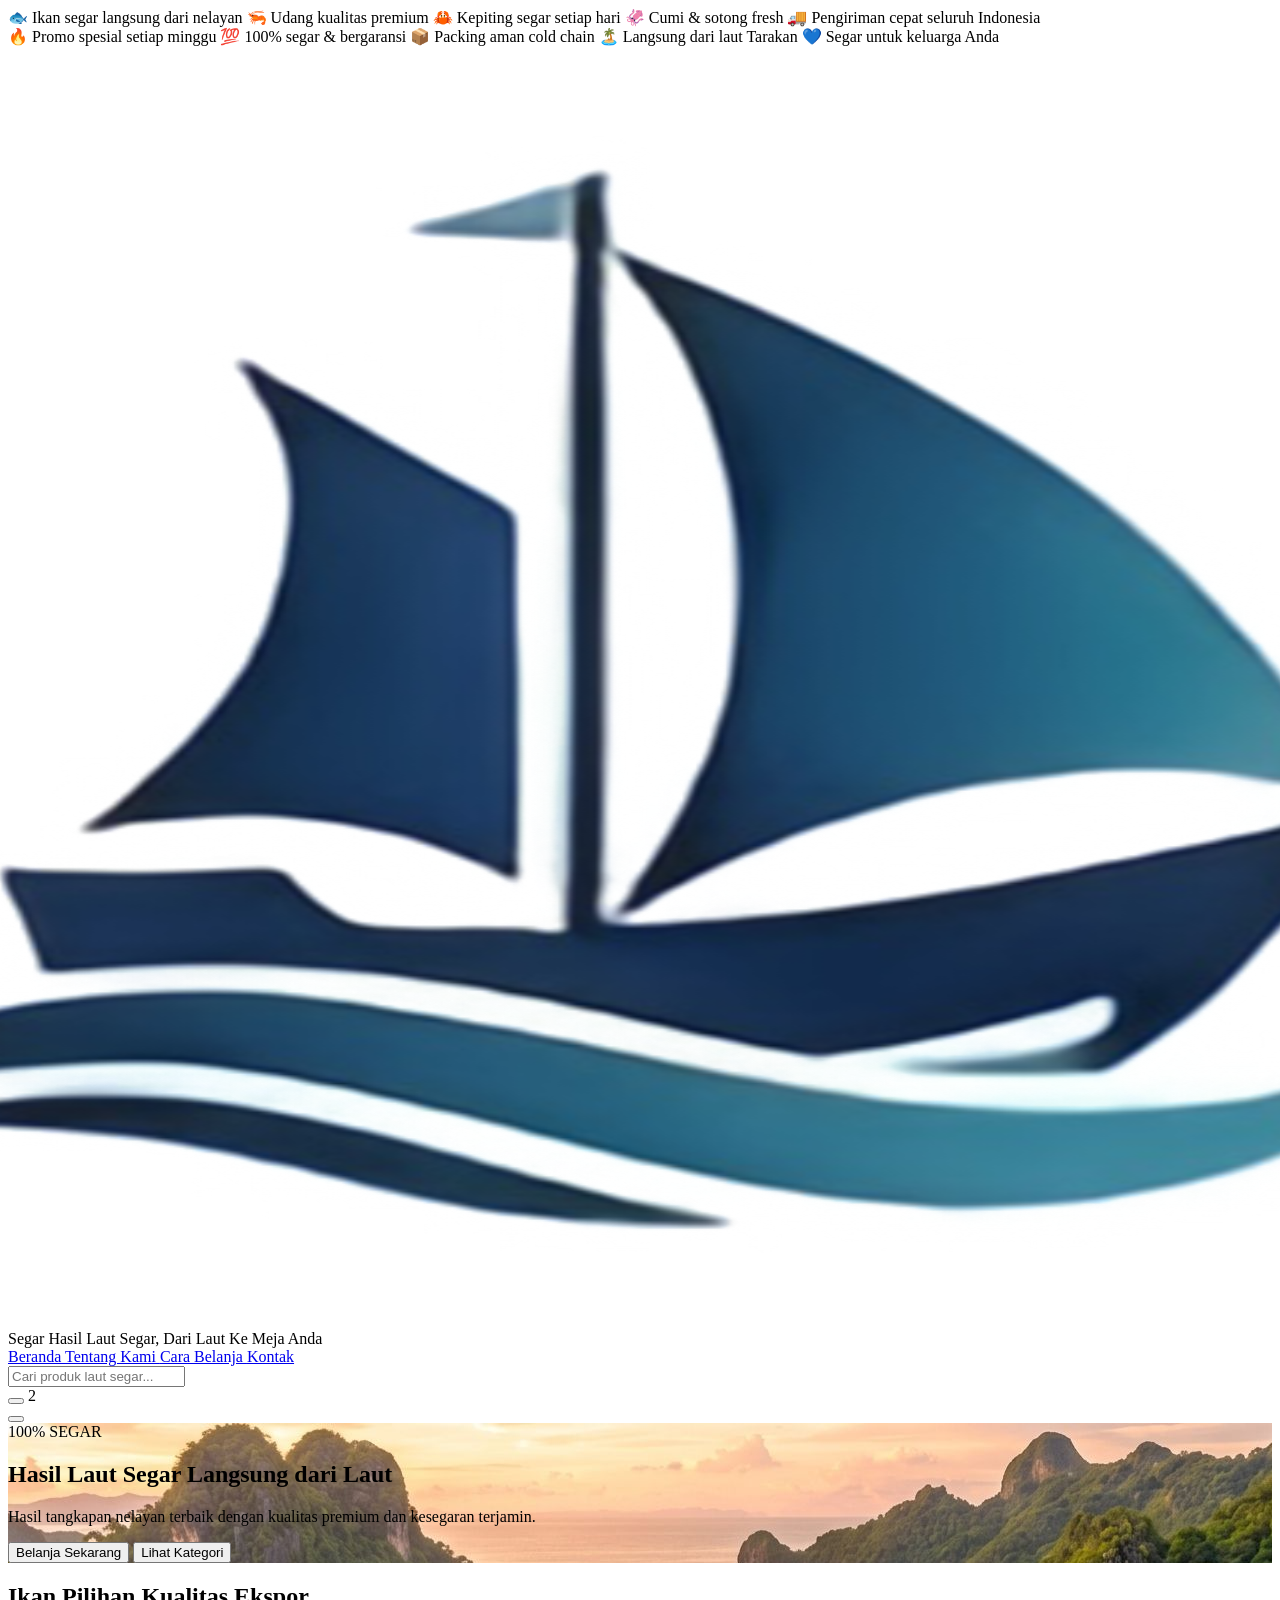
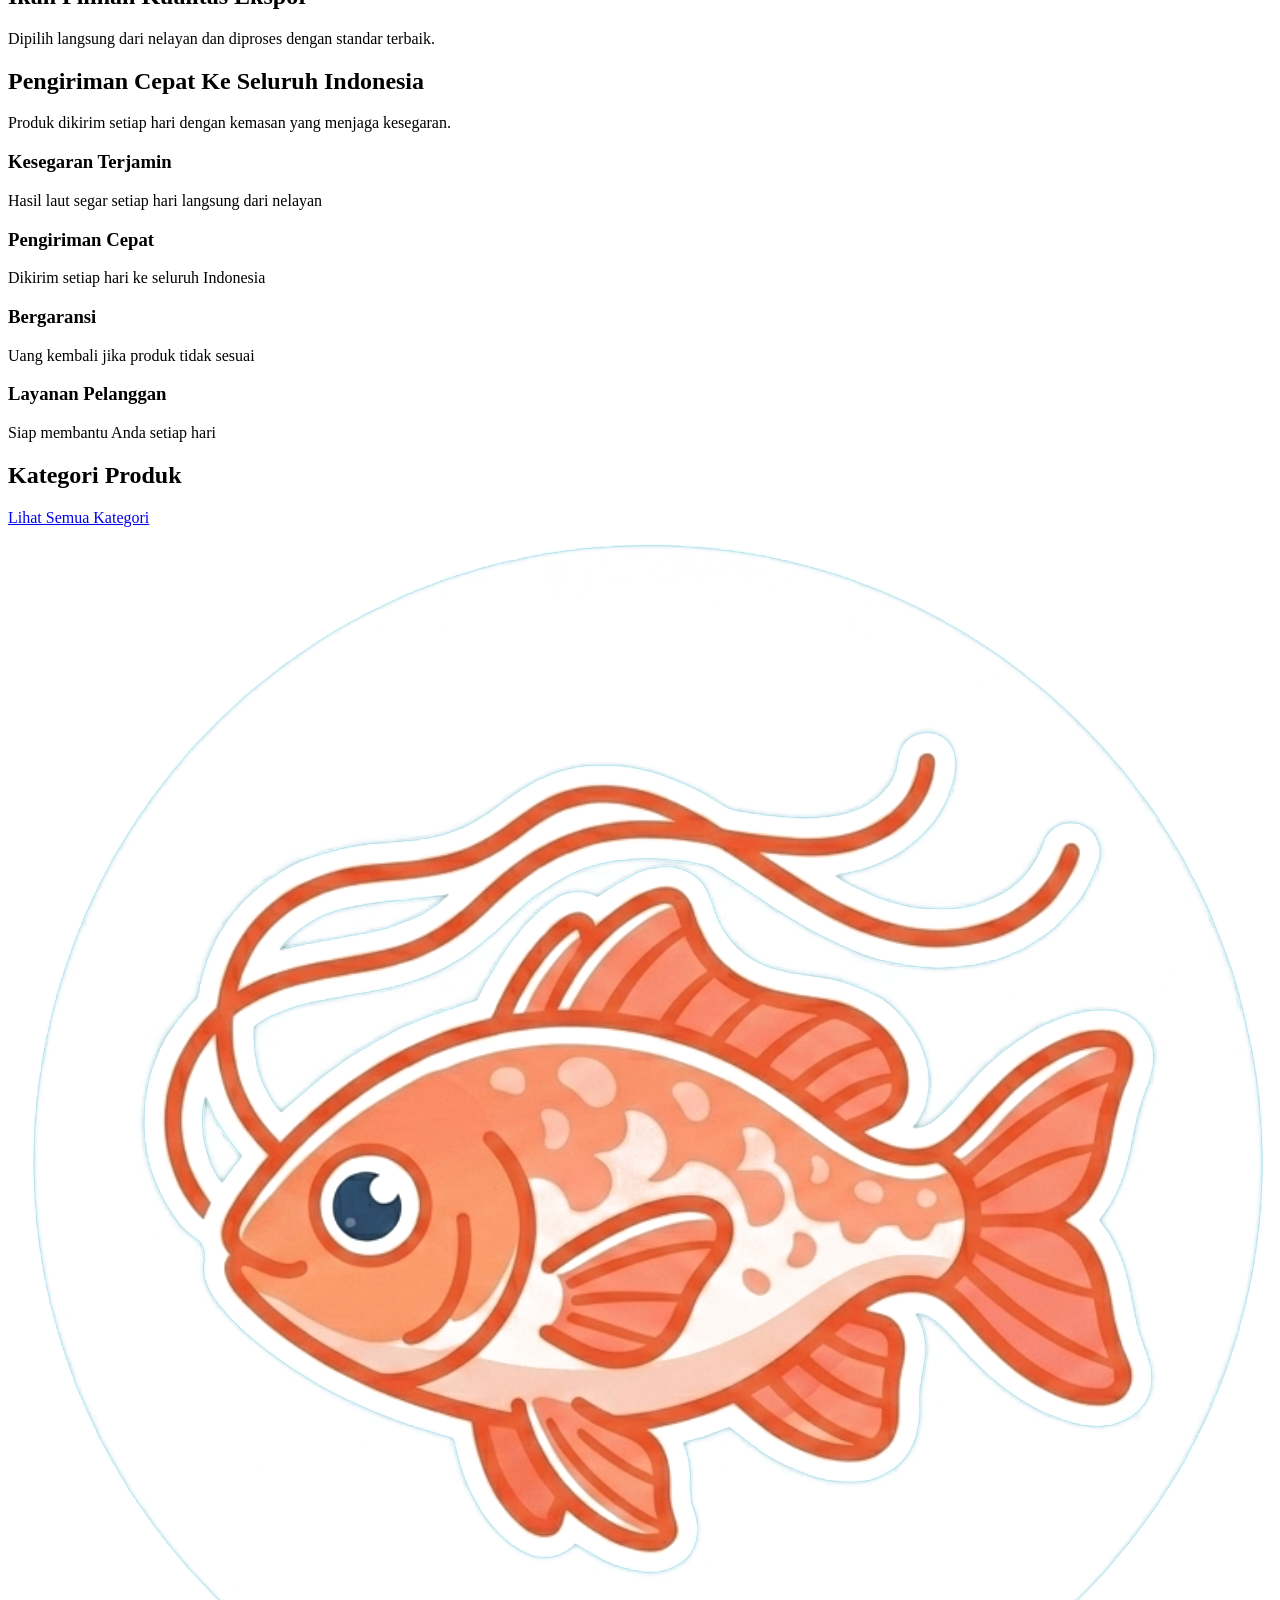
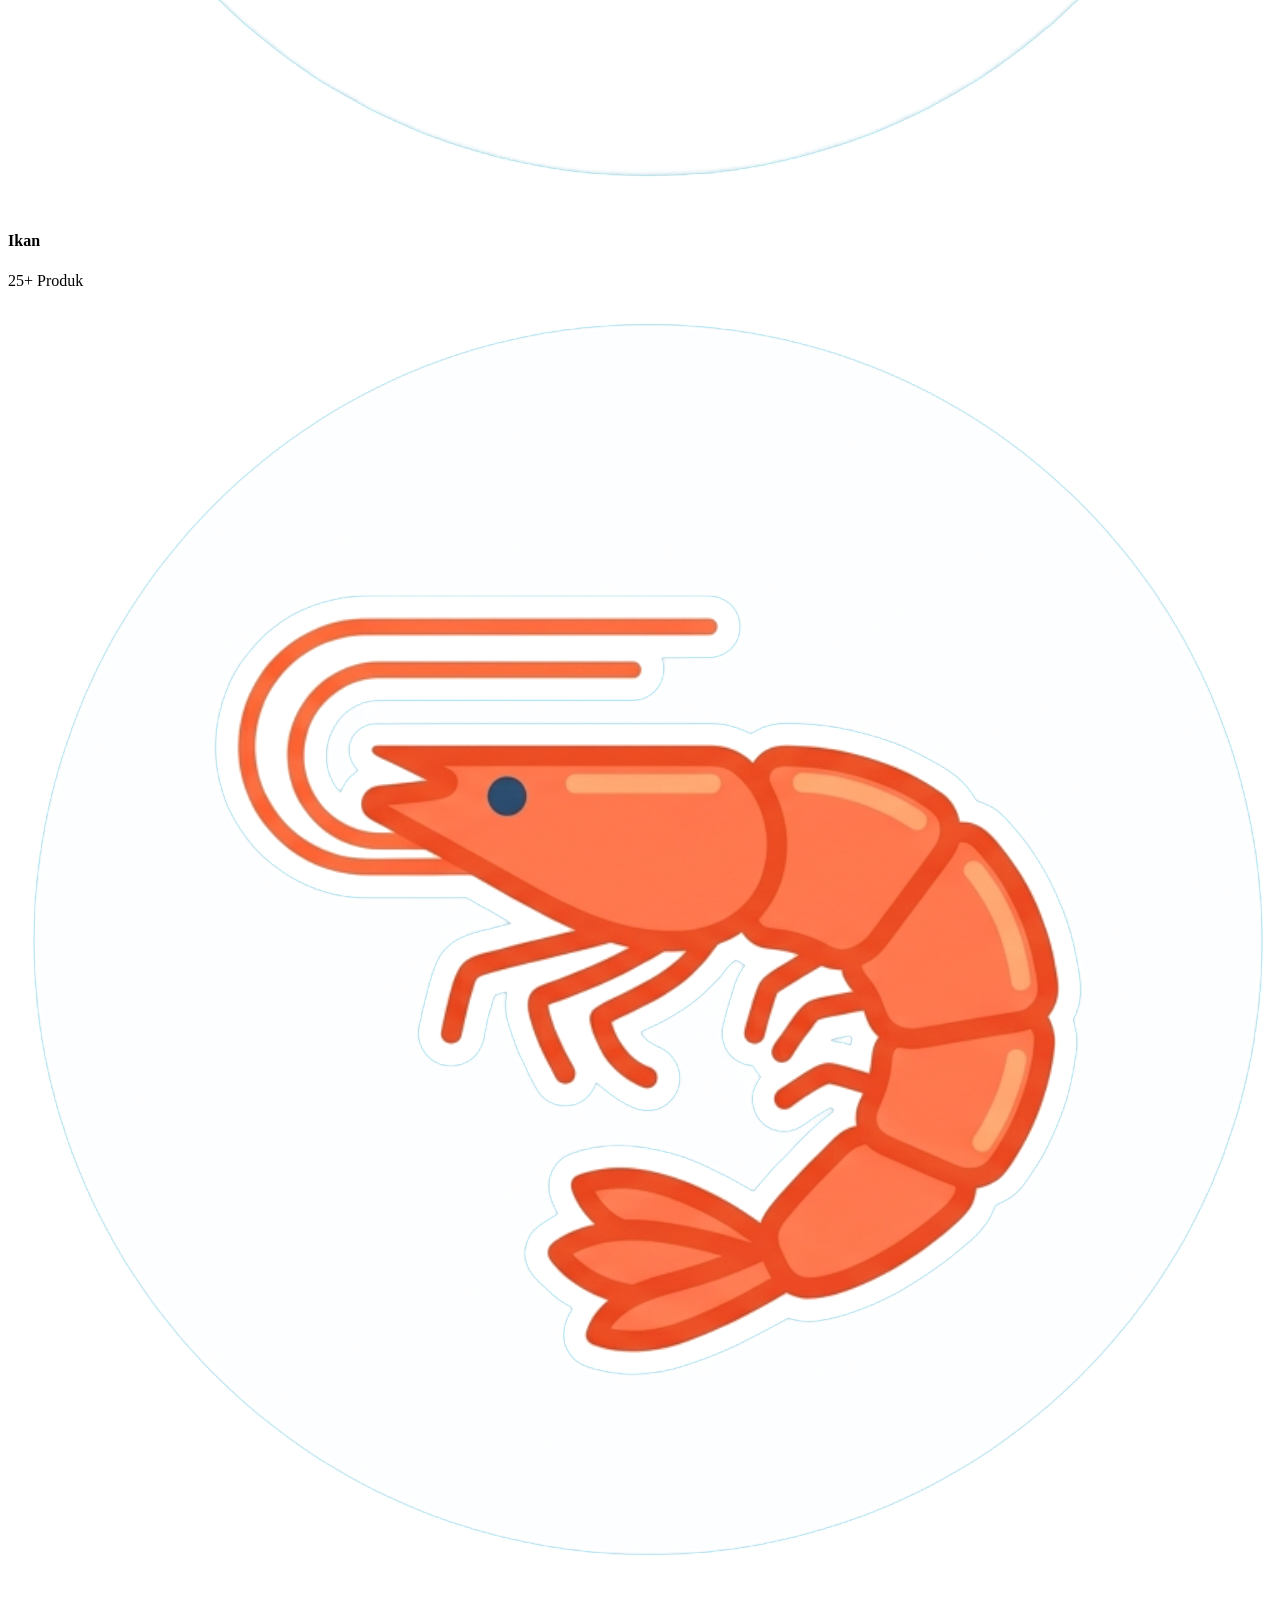
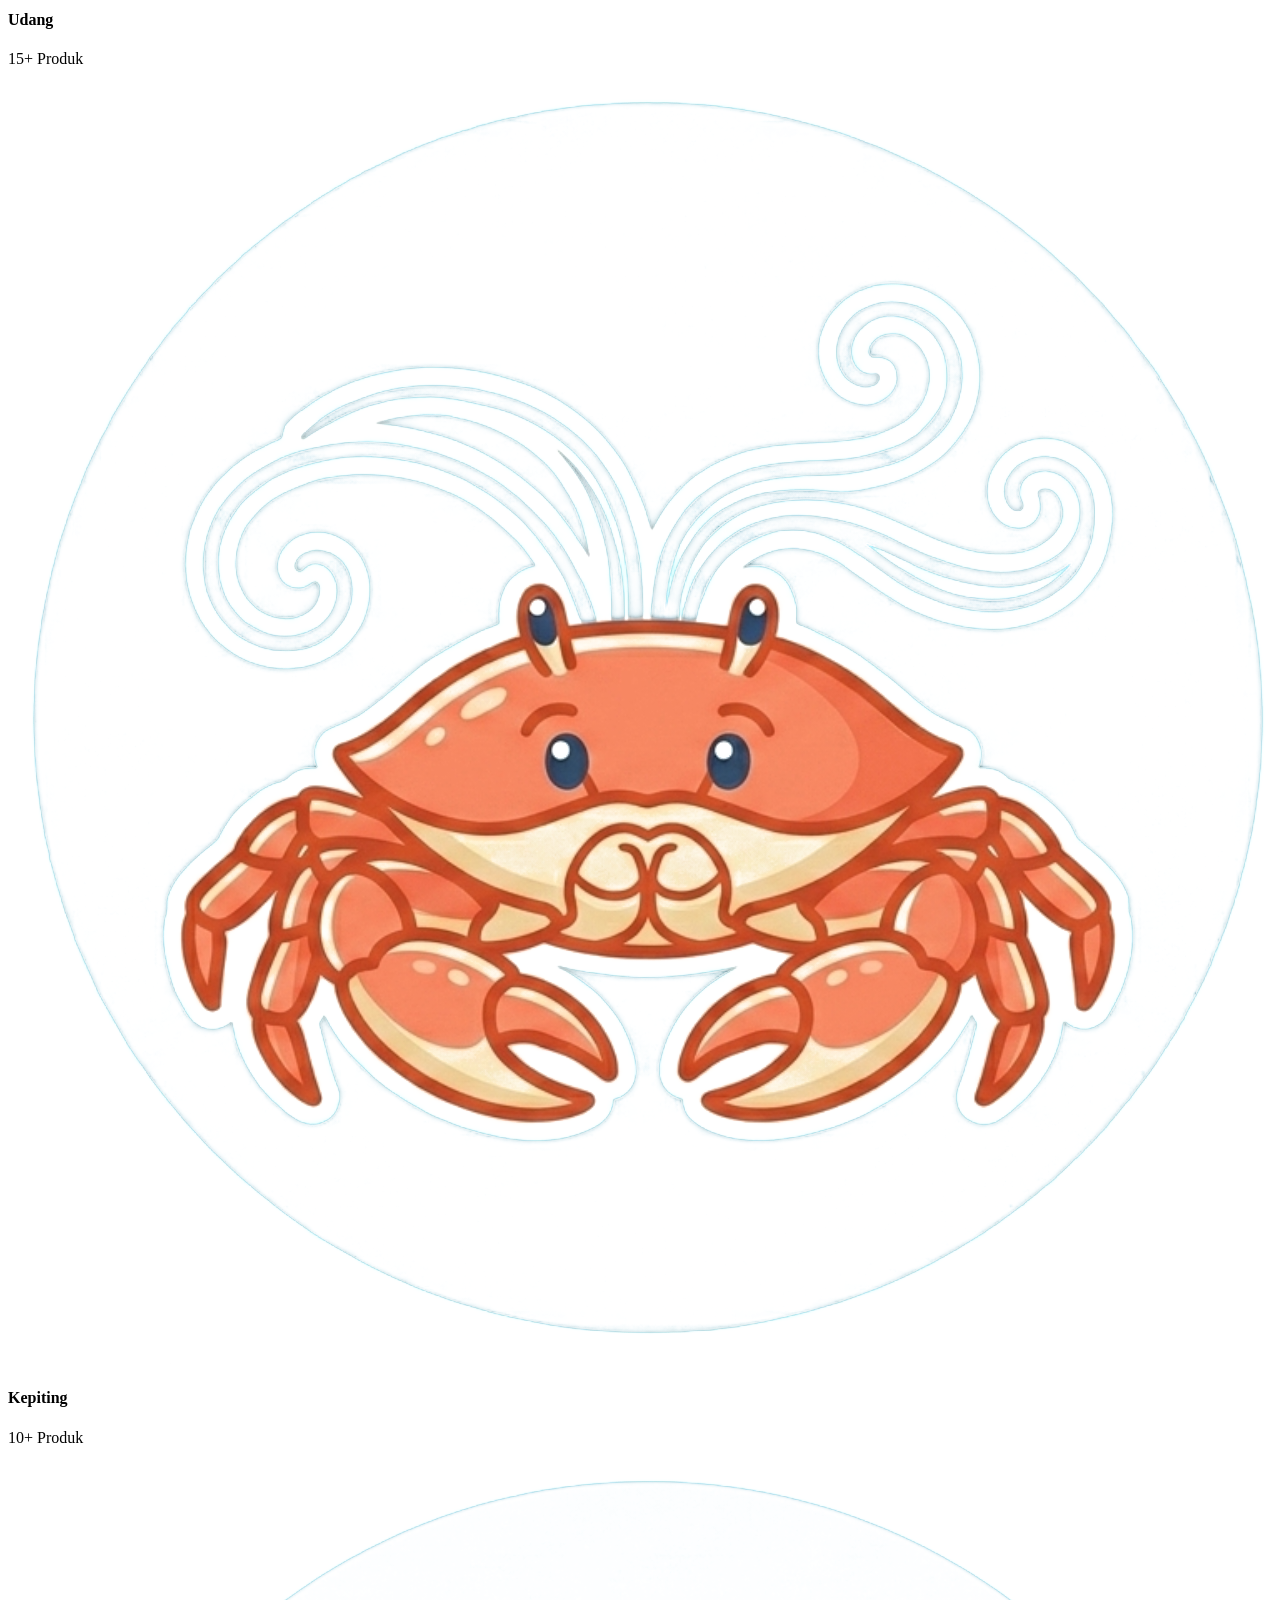
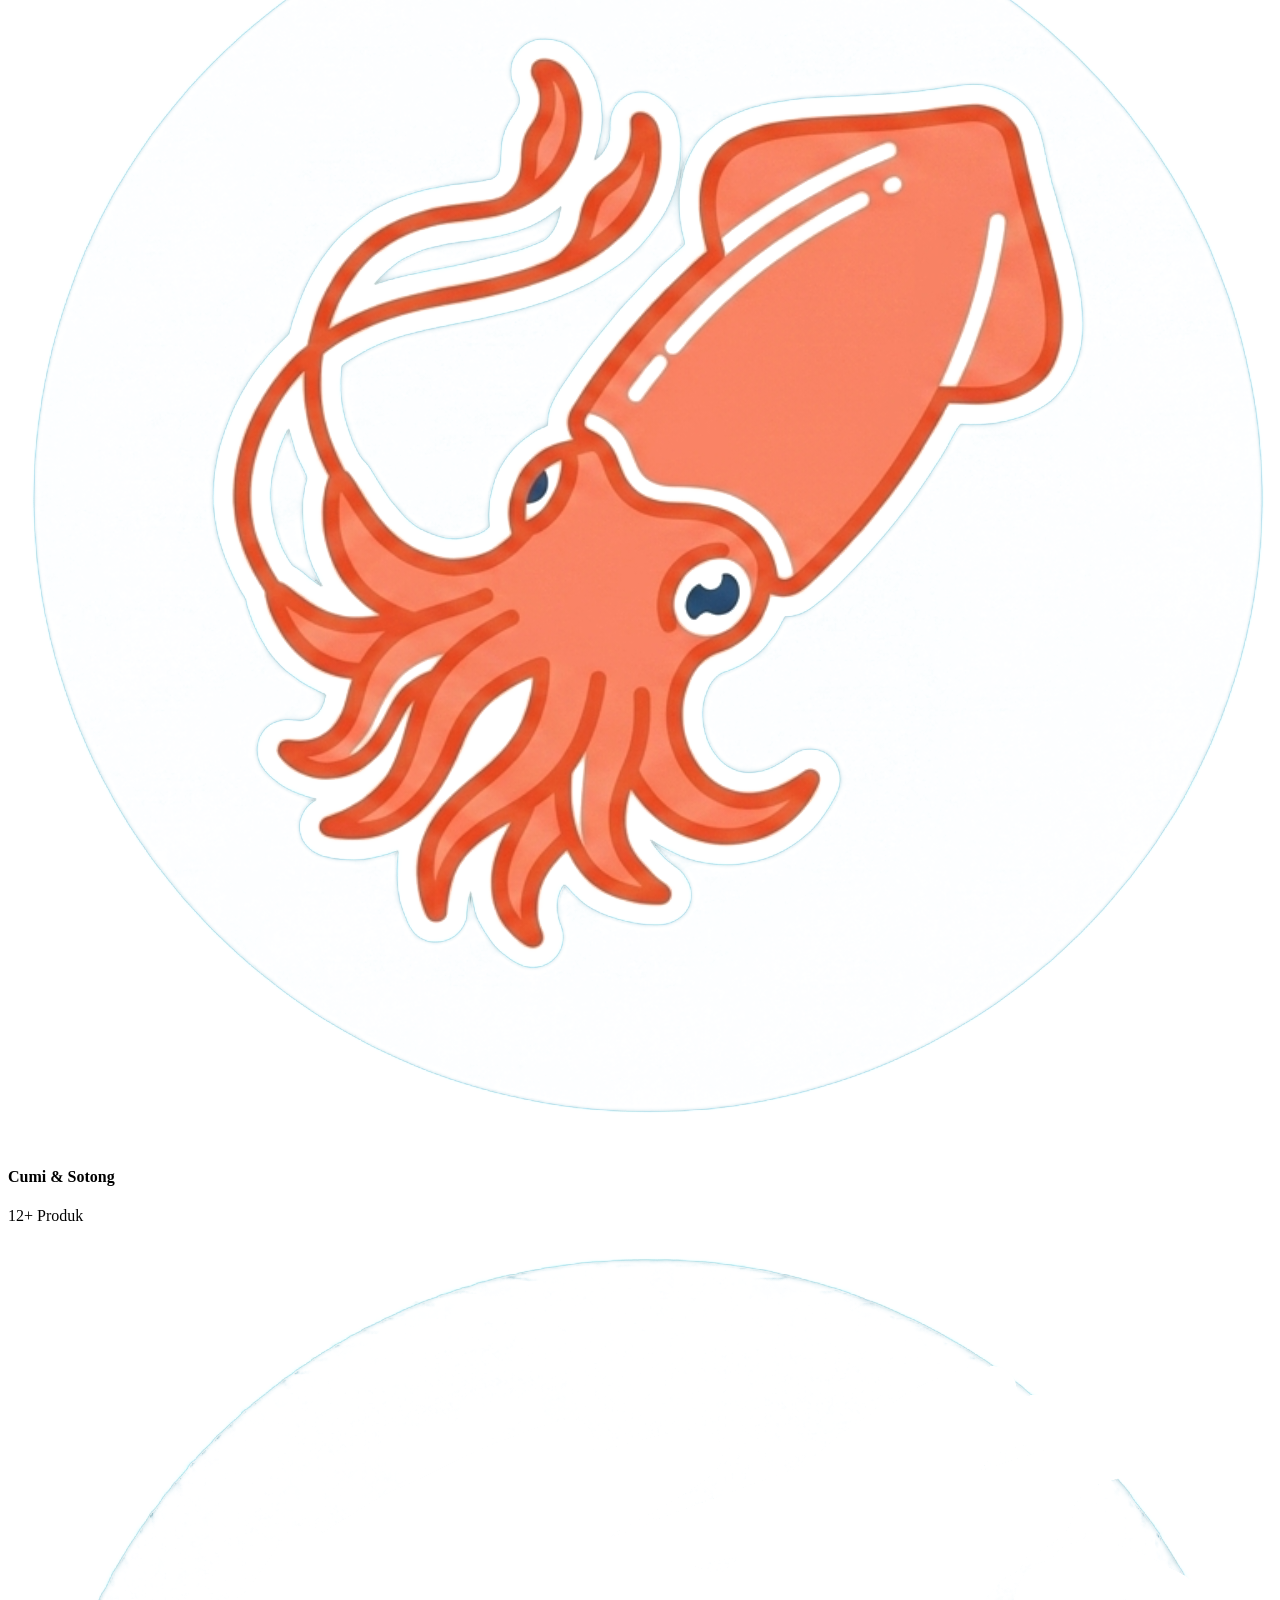
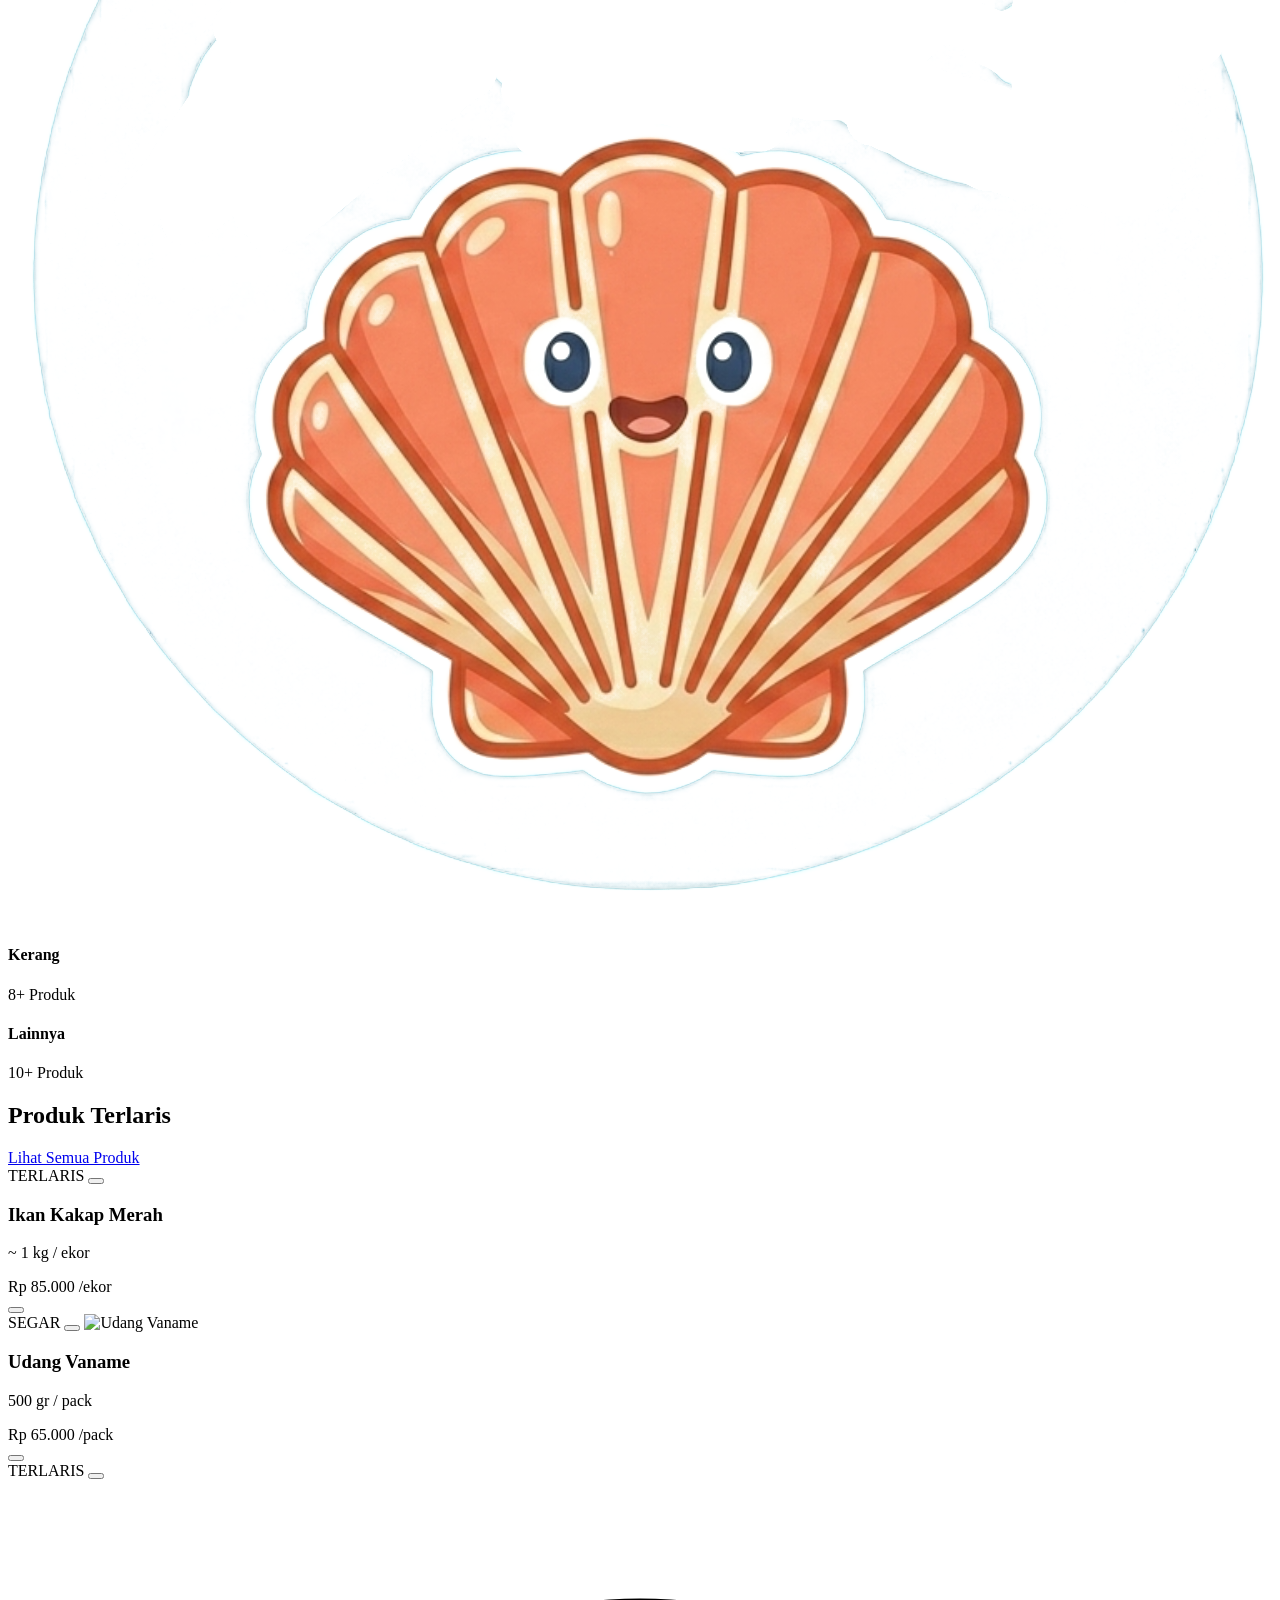
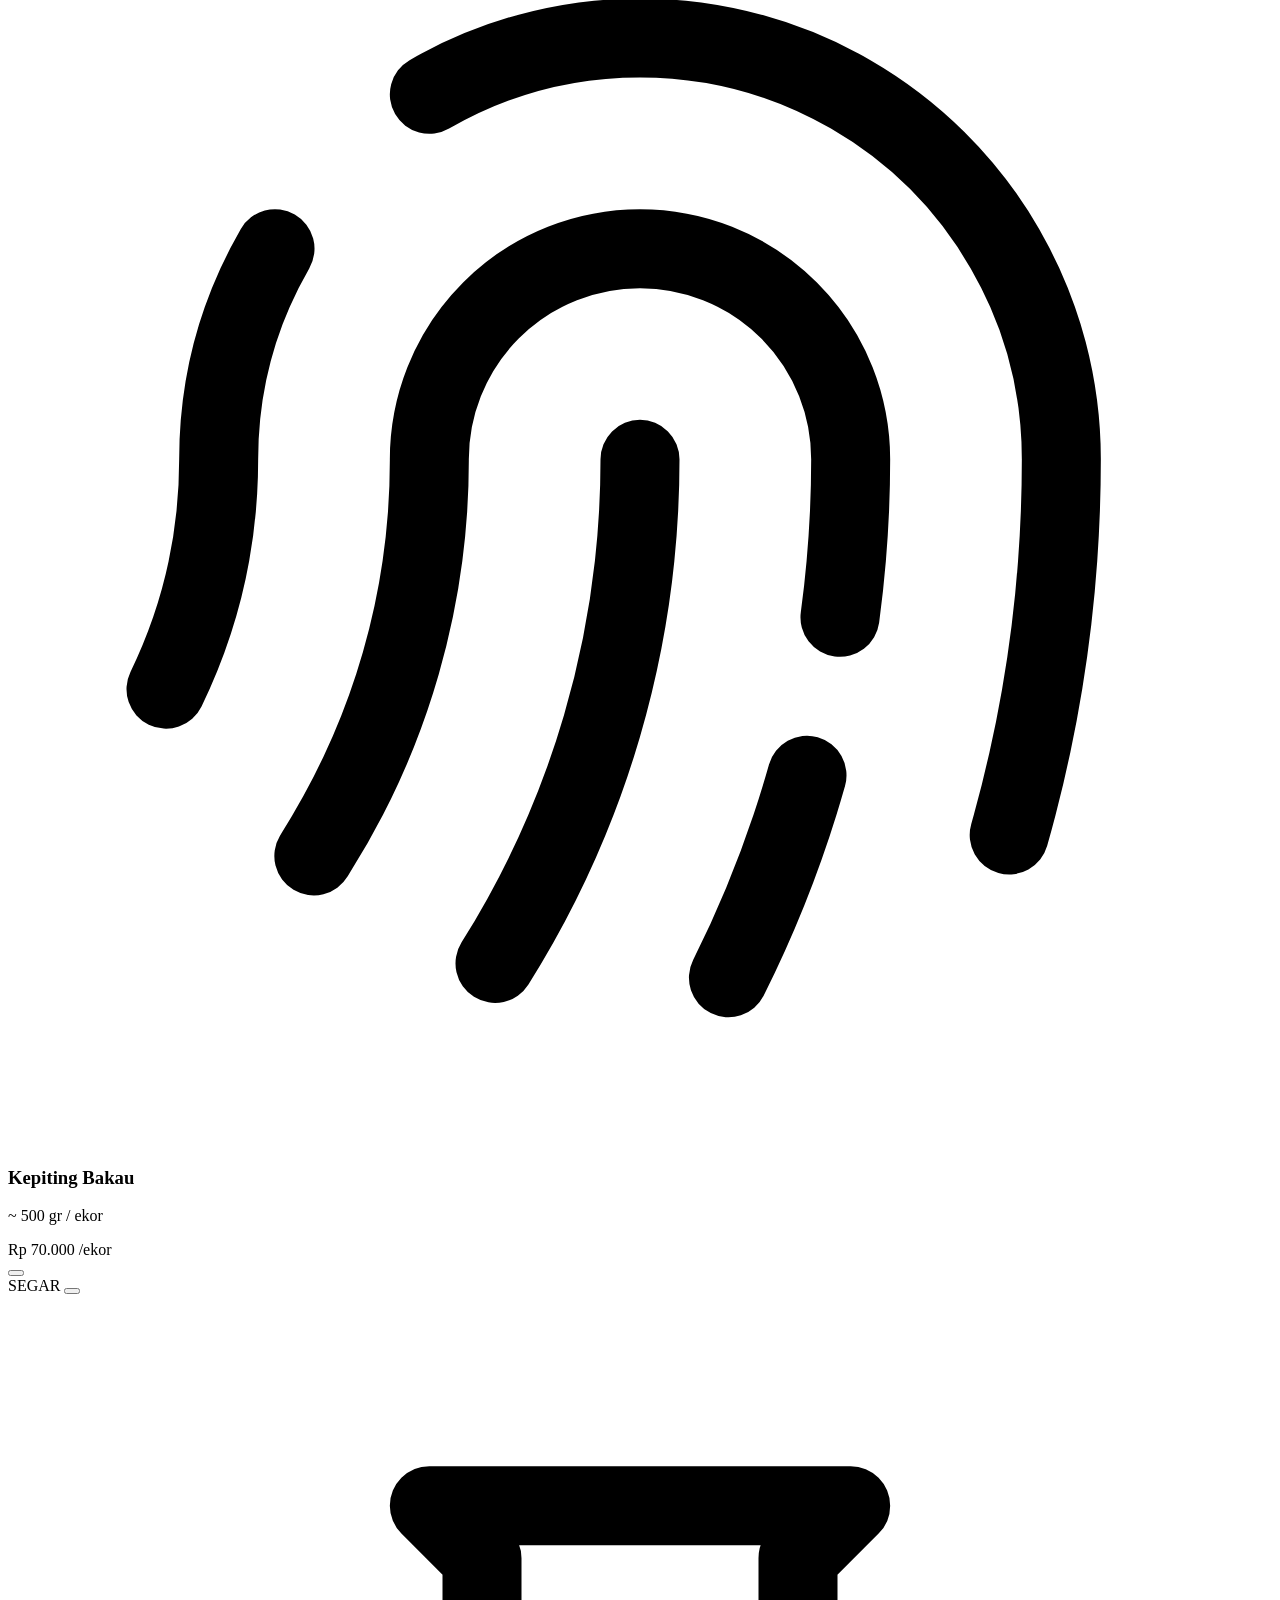
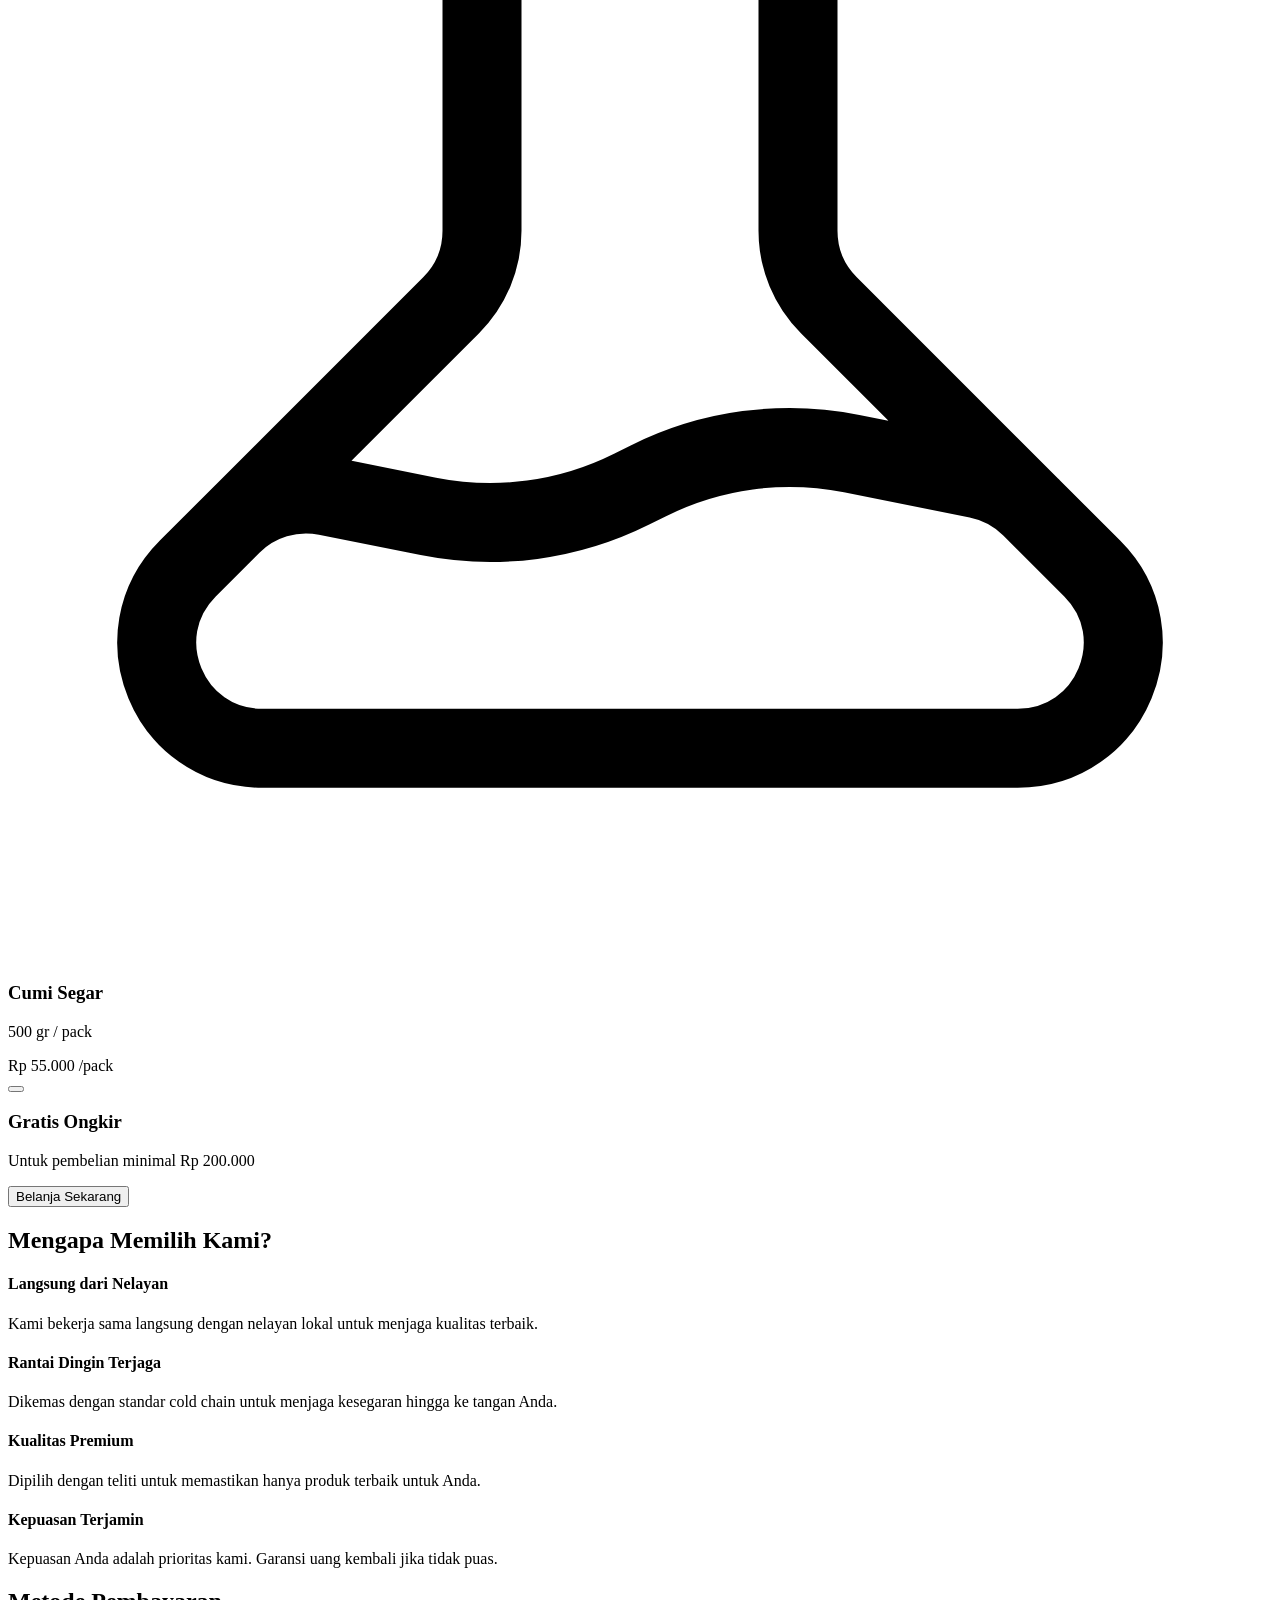
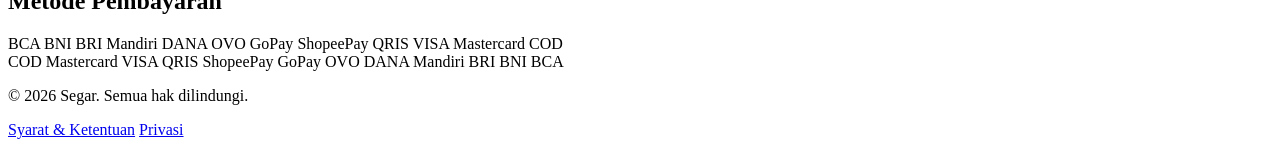
==== commit 61e09b45: "redesain web" ====
--- a/index.html
+++ b/index.html
@@ -3,24 +3,45 @@
   <head>
     <meta charset="UTF-8" />
     <meta name="viewport" content="width=device-width, initial-scale=1.0" />
-    <title>SeaFresh - Hasil Laut Segar Langsung dari Laut</title>
+    <title>Segar - Hasil Laut Segar Langsung dari Laut</title>
     <script src="https://cdn.jsdelivr.net/npm/@tailwindcss/browser@4"></script>
     <script src="https://unpkg.com/lucide@latest"></script>
   </head>
   <body class="bg-gray-50 text-gray-800 font-sans">
     <header class="bg-white shadow-sm sticky top-0 z-50">
+      <!-- RUNNING TEXT -->
+<div class="bg-blue-600 text-white overflow-hidden py-2">
+  <!-- BARIS ATAS (KIRI → KANAN) -->
+  <div class="whitespace-nowrap animate-marquee-right text-sm font-medium">
+    <span class="mx-6">🐟 Ikan segar langsung dari nelayan</span>
+    <span class="mx-6">🦐 Udang kualitas premium</span>
+    <span class="mx-6">🦀 Kepiting segar setiap hari</span>
+    <span class="mx-6">🦑 Cumi & sotong fresh</span>
+    <span class="mx-6">🚚 Pengiriman cepat seluruh Indonesia</span>
+  </div>
+
+  <!-- BARIS BAWAH (KANAN → KIRI) -->
+  <div class="whitespace-nowrap animate-marquee-left text-sm font-medium mt-1">
+    <span class="mx-6">🔥 Promo spesial setiap minggu</span>
+    <span class="mx-6">💯 100% segar & bergaransi</span>
+    <span class="mx-6">📦 Packing aman cold chain</span>
+    <span class="mx-6">🏝️ Langsung dari laut Tarakan</span>
+    <span class="mx-6">💙 Segar untuk keluarga Anda</span>
+  </div>
+</div>
       <div
         class="max-w-7xl mx-auto px-4 py-4 flex items-center justify-between"
       >
         <div class="flex items-center space-x-1">
-          <i
-            data-lucide="fish"
-            class="text-blue-600 w-15 h-8"
+          <img
+            src="assets/img/logo.png"
+            alt="Logo Segar"
+            class="w-15 h-10 object-contain"
             style="transform: scaleX(1.5)"
-          ></i>
+          />
           <div>
             <span class="text-xl font-bold text-blue-600 block leading-none"
-              >Sea<span class="text-blue-950">Fresh</span></span
+              >Se<span class="text-blue-950">gar</span></span
             >
             <span class="text-xs text-gray-400 leading-none"
               >Hasil Laut Segar, Dari Laut Ke Meja Anda</span
@@ -286,10 +307,15 @@
           class="bg-white border border-gray-100 p-4 rounded-2xl text-center shadow-xs hover:shadow-md transition flex flex-col justify-between items-center"
         >
           <div
-            class="w-24 h-20 bg-blue-50 rounded-lg mb-3 flex items-center justify-center text-blue-600"
-          >
-            <i data-lucide="fish" class="w-10 h-10"></i>
-          </div>
+            class="w-24 h-20 bg-blue-50 rounded-lg mb-3 flex items-center justify-center"
+          >
+            <img
+              src="assets/img/icon-ikan.png"
+              alt="Ikan"
+              class="w-20 h-20 object-contain"
+            />
+          </div>
+
           <h4 class="font-bold text-sm text-blue-950">Ikan</h4>
           <p class="text-xs text-gray-400">25+ Produk</p>
         </div>
@@ -298,21 +324,13 @@
           class="bg-white border border-gray-100 p-4 rounded-2xl text-center shadow-xs hover:shadow-md transition flex flex-col justify-between items-center"
         >
           <div
-            class="w-24 h-20 bg-amber-50 rounded-lg mb-3 flex items-center justify-center text-amber-600"
-          >
-            <svg
-              class="w-10 h-10"
-              fill="none"
-              stroke="currentColor"
-              viewBox="0 0 24 24"
-            >
-              <path
-                stroke-linecap="round"
-                stroke-linejoin="round"
-                stroke-width="2"
-                d="M12 2l3.09 6.26L22 9.27l-5 4.87 1.18 6.88L12 17.77l-6.18 3.25L7 14.14 2 9.27l6.91-1.01L12 2z"
-              ></path>
-            </svg>
+            class="w-24 h-20 bg-blue-50 rounded-lg mb-3 flex items-center justify-center"
+          >
+            <img
+              src="assets/img/icon-udang.png"
+              alt="Ikan"
+              class="w-20 h-20 object-contain"
+            />
           </div>
           <h4 class="font-bold text-sm text-blue-950">Udang</h4>
           <p class="text-xs text-gray-400">15+ Produk</p>
@@ -322,21 +340,13 @@
           class="bg-white border border-gray-100 p-4 rounded-2xl text-center shadow-xs hover:shadow-md transition flex flex-col justify-between items-center"
         >
           <div
-            class="w-24 h-20 bg-red-50 rounded-lg mb-3 flex items-center justify-center text-red-500"
-          >
-            <svg
-              class="w-10 h-10"
-              fill="none"
-              stroke="currentColor"
-              viewBox="0 0 24 24"
-            >
-              <path
-                stroke-linecap="round"
-                stroke-linejoin="round"
-                stroke-width="2"
-                d="M12 11c0 3.517-1.009 6.799-2.753 9.571m-3.44-2.04l.054-.09A13.916 13.916 0 008 11a4 4 0 118 0c0 1.017-.07 2.019-.203 3m-2.118 6.844A21.88 21.88 0 0015.171 17m3.839 1.132c.645-2.266.99-4.659.99-7.132A8 8 0 008 4.07M3 15.364c.64-1.319 1-2.8 1-4.364 0-1.457.39-2.823 1.07-4"
-              ></path>
-            </svg>
+            class="w-24 h-20 bg-blue-50 rounded-lg mb-3 flex items-center justify-center"
+          >
+            <img
+              src="assets/img/icon-kepiting.png"
+              alt="Ikan"
+              class="w-20 h-20 object-contain"
+            />
           </div>
           <h4 class="font-bold text-sm text-blue-950">Kepiting</h4>
           <p class="text-xs text-gray-400">10+ Produk</p>
@@ -346,21 +356,13 @@
           class="bg-white border border-gray-100 p-4 rounded-2xl text-center shadow-xs hover:shadow-md transition flex flex-col justify-between items-center"
         >
           <div
-            class="w-24 h-20 bg-purple-50 rounded-lg mb-3 flex items-center justify-center text-purple-500"
-          >
-            <svg
-              class="w-10 h-10"
-              fill="none"
-              stroke="currentColor"
-              viewBox="0 0 24 24"
-            >
-              <path
-                stroke-linecap="round"
-                stroke-linejoin="round"
-                stroke-width="2"
-                d="M19.428 15.428a2 2 0 00-1.022-.547l-2.387-.477a6 6 0 00-3.86.517l-.318.158a6 6 0 01-3.86.517L6.05 15.21a2 2 0 00-1.806.547M8 4h8l-1 1v5.172a2 2 0 00.586 1.414l5 5c1.26 1.26.367 3.414-1.415 3.414H4.828c-1.782 0-2.674-2.154-1.414-3.414l5-5A2 2 0 009 10.172V5L8 4z"
-              ></path>
-            </svg>
+            class="w-24 h-20 bg-blue-50 rounded-lg mb-3 flex items-center justify-center"
+          >
+            <img
+              src="assets/img/icon-sotong.png"
+              alt="Ikan"
+              class="w-20 h-20 object-contain"
+            />
           </div>
           <h4 class="font-bold text-sm text-blue-950">Cumi & Sotong</h4>
           <p class="text-xs text-gray-400">12+ Produk</p>
@@ -370,21 +372,13 @@
           class="bg-white border border-gray-100 p-4 rounded-2xl text-center shadow-xs hover:shadow-md transition flex flex-col justify-between items-center"
         >
           <div
-            class="w-24 h-20 bg-orange-50 rounded-lg mb-3 flex items-center justify-center text-orange-500"
-          >
-            <svg
-              class="w-10 h-10"
-              fill="none"
-              stroke="currentColor"
-              viewBox="0 0 24 24"
-            >
-              <path
-                stroke-linecap="round"
-                stroke-linejoin="round"
-                stroke-width="2"
-                d="M20.354 15.354A9 9 0 018.646 3.646 9.003 9.003 0 0012 21a9.003 9.003 0 008.354-5.646z"
-              ></path>
-            </svg>
+            class="w-24 h-20 bg-blue-50 rounded-lg mb-3 flex items-center justify-center"
+          >
+            <img
+              src="assets/img/icon-kerang.png"
+              alt="Ikan"
+              class="w-20 h-20 object-contain"
+            />
           </div>
           <h4 class="font-bold text-sm text-blue-950">Kerang</h4>
           <p class="text-xs text-gray-400">8+ Produk</p>
@@ -661,128 +655,73 @@
       </div>
     </section>
 
-    <footer class="bg-blue-950 text-white mt-20">
-      <div class="max-w-7xl mx-auto px-4 py-14">
-        <div class="grid grid-cols-1 md:grid-cols-2 lg:grid-cols-4 gap-10">
-          <!-- Brand -->
-          <div>
-            <p class="text-gray-300 text-sm leading-relaxed">
-              Menyediakan hasil laut segar berkualitas tinggi langsung dari
-              nelayan lokal untuk keluarga Indonesia.
-            </p>
-
-            <div class="flex space-x-3 mt-5">
-              <a
-                href="#"
-                class="bg-blue-900 hover:bg-blue-800 p-2 rounded-lg transition"
-              >
-                <i data-lucide="facebook" class="w-5 h-5"></i>
-              </a>
-
-              <a
-                href="#"
-                class="bg-blue-900 hover:bg-blue-800 p-2 rounded-lg transition"
-              >
-                <i data-lucide="instagram" class="w-5 h-5"></i>
-              </a>
-
-              <a
-                href="#"
-                class="bg-blue-900 hover:bg-blue-800 p-2 rounded-lg transition"
-              >
-                <i data-lucide="twitter" class="w-5 h-5"></i>
-              </a>
-            </div>
-          </div>
-
-          <!-- Menu -->
-          <div>
-            <h4 class="font-bold mb-4 text-lg">Menu</h4>
-
-            <ul class="space-y-2 text-sm text-gray-300">
-              <li>
-                <a href="#" class="hover:text-blue-400">Beranda</a>
-              </li>
-              <li>
-                <a href="#" class="hover:text-blue-400">Produk</a>
-              </li>
-              <li>
-                <a href="#" class="hover:text-blue-400">Kategori</a>
-              </li>
-              <li>
-                <a href="pages/tentang-kami.php" class="hover:text-blue-400"
-                  >Tentang Kami</a
-                >
-              </li>
-              <li>
-                <a href="#" class="hover:text-blue-400">Kontak</a>
-              </li>
-            </ul>
-          </div>
-
-          <!-- Bantuan -->
-          <div>
-            <h4 class="font-bold mb-4 text-lg">Bantuan</h4>
-
-            <ul class="space-y-2 text-sm text-gray-300">
-              <li>
-                <a href="#" class="hover:text-blue-400">Cara Belanja</a>
-              </li>
-              <li>
-                <a href="#" class="hover:text-blue-400">Metode Pembayaran</a>
-              </li>
-              <li>
-                <a href="#" class="hover:text-blue-400">Pengiriman</a>
-              </li>
-              <li>
-                <a href="#" class="hover:text-blue-400">FAQ</a>
-              </li>
-              <li>
-                <a href="#" class="hover:text-blue-400">Kebijakan Privasi</a>
-              </li>
-            </ul>
-          </div>
-
-          <!-- Kontak -->
-          <div>
-            <h4 class="font-bold mb-4 text-lg">Hubungi Kami</h4>
-
-            <div class="space-y-3 text-sm text-gray-300">
-              <div class="flex items-start gap-3">
-                <i data-lucide="map-pin" class="w-5 h-5 text-blue-400"></i>
-                <span>Tarakan, Kalimantan Utara</span>
-              </div>
-
-              <div class="flex items-center gap-3">
-                <i data-lucide="phone" class="w-5 h-5 text-blue-400"></i>
-                <span>+62 812-3456-7890</span>
-              </div>
-
-              <div class="flex items-center gap-3">
-                <i data-lucide="mail" class="w-5 h-5 text-blue-400"></i>
-                <span>info@seafresh.id</span>
-              </div>
-            </div>
-          </div>
-        </div>
-      </div>
-
-      <!-- Bottom Footer -->
-      <div class="border-t border-blue-900">
-        <div
-          class="max-w-7xl mx-auto px-4 py-5 flex flex-col md:flex-row justify-between items-center gap-3"
-        >
-          <p class="text-sm text-gray-400">
-            © 2026 SeaFresh. Semua hak dilindungi.
-          </p>
-
-          <div class="flex items-center gap-4 text-sm text-gray-400">
-            <a href="#" class="hover:text-blue-400">Syarat & Ketentuan</a>
-            <a href="#" class="hover:text-blue-400">Privasi</a>
-          </div>
-        </div>
-      </div>
-    </footer>
+<!-- METODE PEMBAYARAN (TAILWIND ONLY) -->
+<section id="metode-pembayaran" class="max-w-7xl mx-auto px-4 my-16">
+  <div class="bg-white rounded-2xl shadow-sm border p-8 overflow-hidden">
+
+    <h2 class="text-3xl font-bold text-blue-950 mb-6">
+      Metode Pembayaran
+    </h2>
+
+    <!-- BARIS 1 (KE KIRI) -->
+    <div class="overflow-hidden mb-6">
+      <div class="flex w-max gap-10 animate-[marqueeLeft_18s_linear_infinite]">
+
+        <span class="font-bold text-blue-700">BCA</span>
+        <span class="font-bold text-orange-500">BNI</span>
+        <span class="font-bold text-blue-600">BRI</span>
+        <span class="font-bold text-yellow-500">Mandiri</span>
+        <span class="font-bold text-sky-500">DANA</span>
+        <span class="font-bold text-purple-600">OVO</span>
+        <span class="font-bold text-cyan-600">GoPay</span>
+        <span class="font-bold text-orange-500">ShopeePay</span>
+        <span class="font-bold text-red-500">QRIS</span>
+        <span class="font-bold text-blue-800">VISA</span>
+        <span class="font-bold text-red-600">Mastercard</span>
+        <span class="font-bold text-green-600">COD</span>
+
+      </div>
+    </div>
+
+    <!-- BARIS 2 (KE KANAN) -->
+    <div class="overflow-hidden">
+      <div class="flex w-max gap-10 animate-[marqueeRight_18s_linear_infinite]">
+
+        <span class="font-bold text-green-600">COD</span>
+        <span class="font-bold text-red-600">Mastercard</span>
+        <span class="font-bold text-blue-800">VISA</span>
+        <span class="font-bold text-red-500">QRIS</span>
+        <span class="font-bold text-orange-500">ShopeePay</span>
+        <span class="font-bold text-cyan-600">GoPay</span>
+        <span class="font-bold text-purple-600">OVO</span>
+        <span class="font-bold text-sky-500">DANA</span>
+        <span class="font-bold text-yellow-500">Mandiri</span>
+        <span class="font-bold text-blue-600">BRI</span>
+        <span class="font-bold text-orange-500">BNI</span>
+        <span class="font-bold text-blue-700">BCA</span>
+
+      </div>
+    </div>
+
+  </div>
+</section>
+<footer class="bg-blue-950 text-white mt-20">
+  <div class="border-t border-blue-900">
+    <div class="max-w-7xl mx-auto px-4 py-5 flex flex-col md:flex-row justify-between items-center gap-3">
+
+      <p class="text-sm text-gray-400">
+        © 2026 Segar. Semua hak dilindungi.
+      </p>
+
+      <div class="flex items-center gap-4 text-sm text-gray-400">
+        <a href="#" class="hover:text-blue-400">Syarat & Ketentuan</a>
+        <a href="#" class="hover:text-blue-400">Privasi</a>
+      </div>
+
+    </div>
+  </div>
+</footer>
+
 
     <script>
       document.addEventListener("DOMContentLoaded", () => {
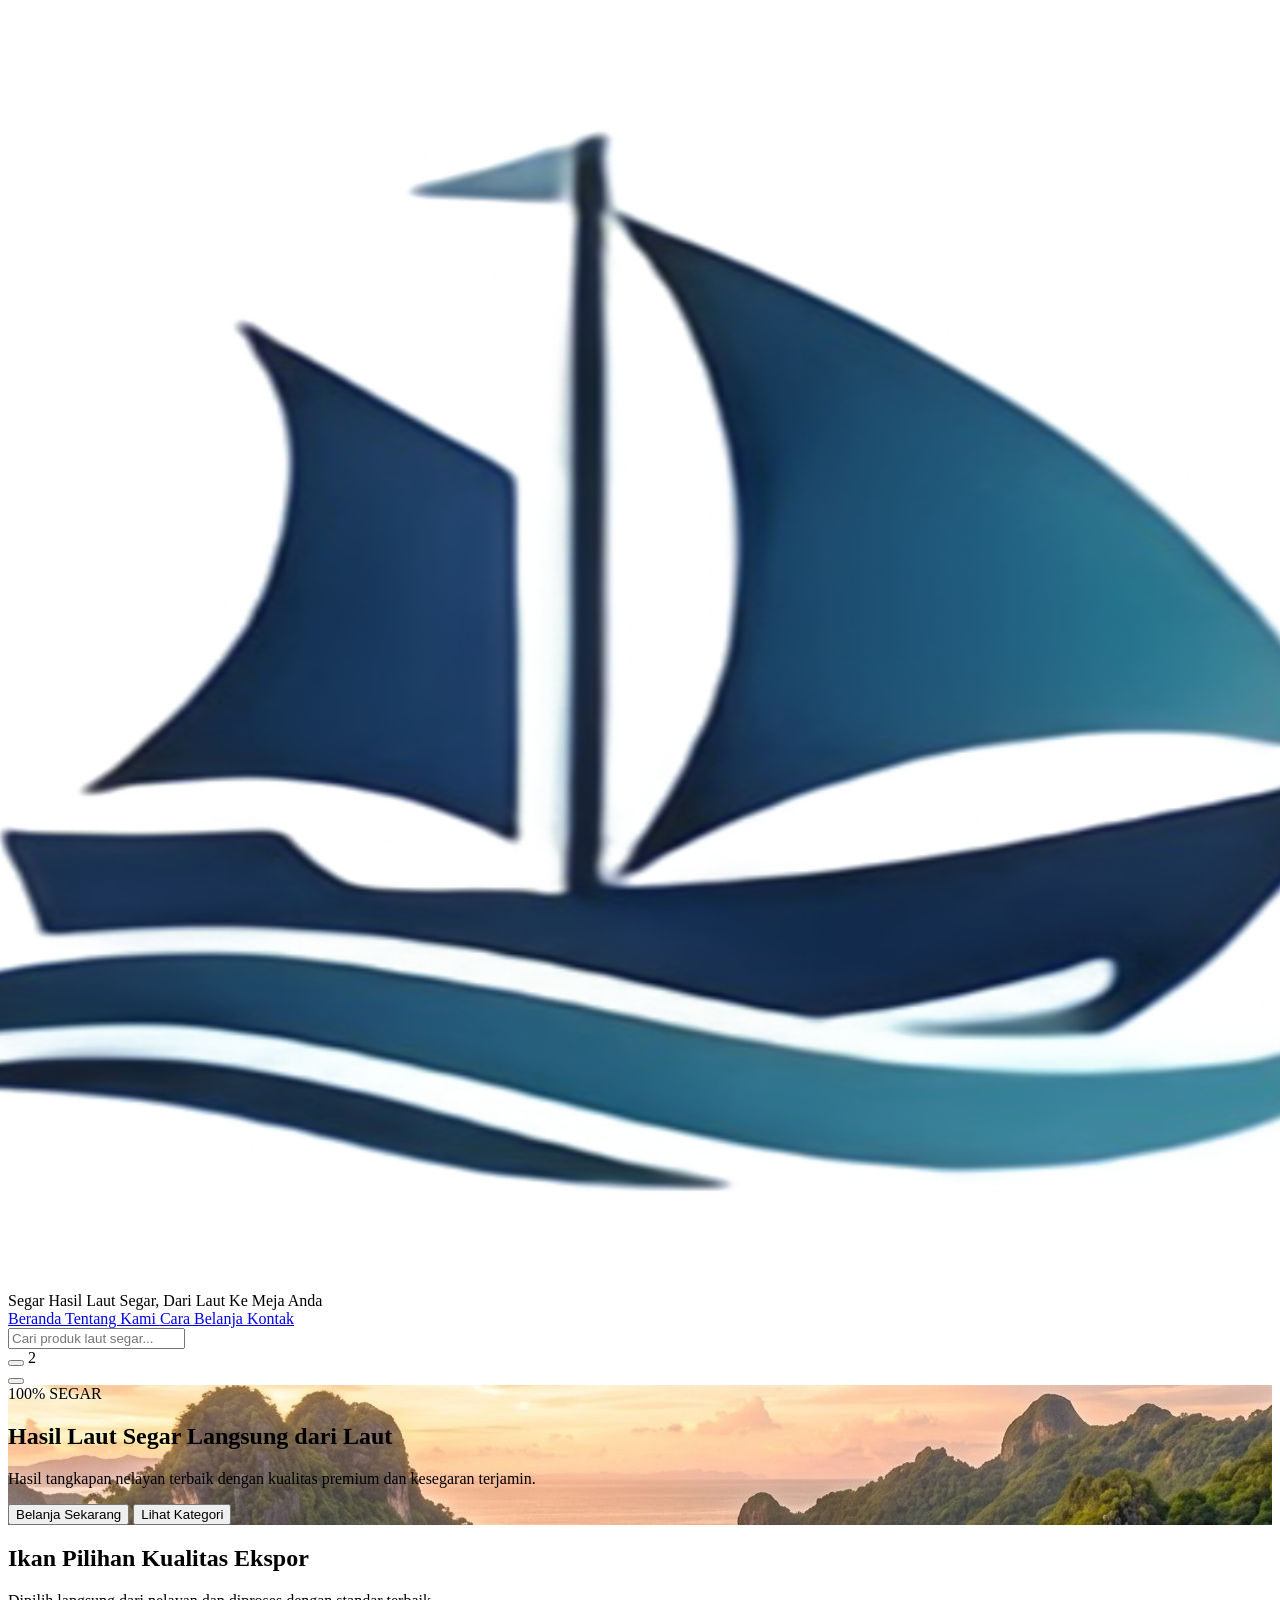
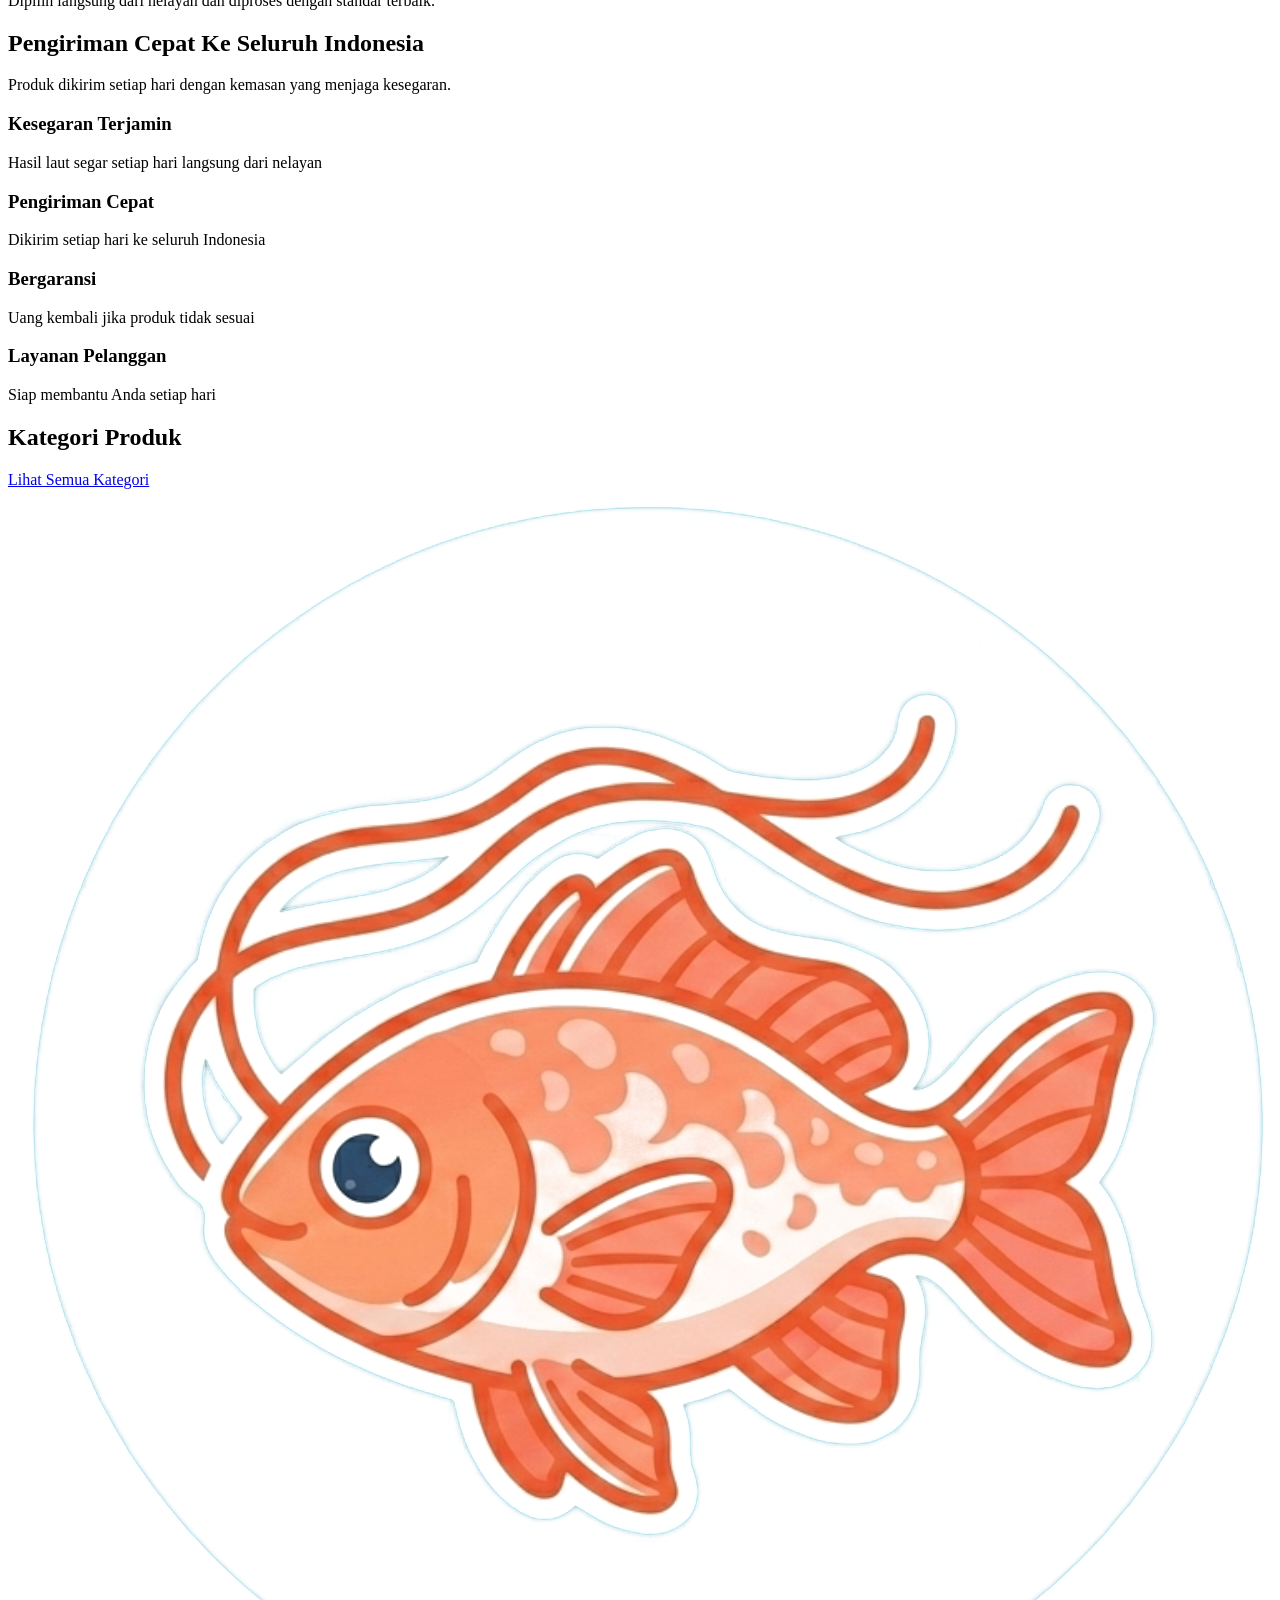
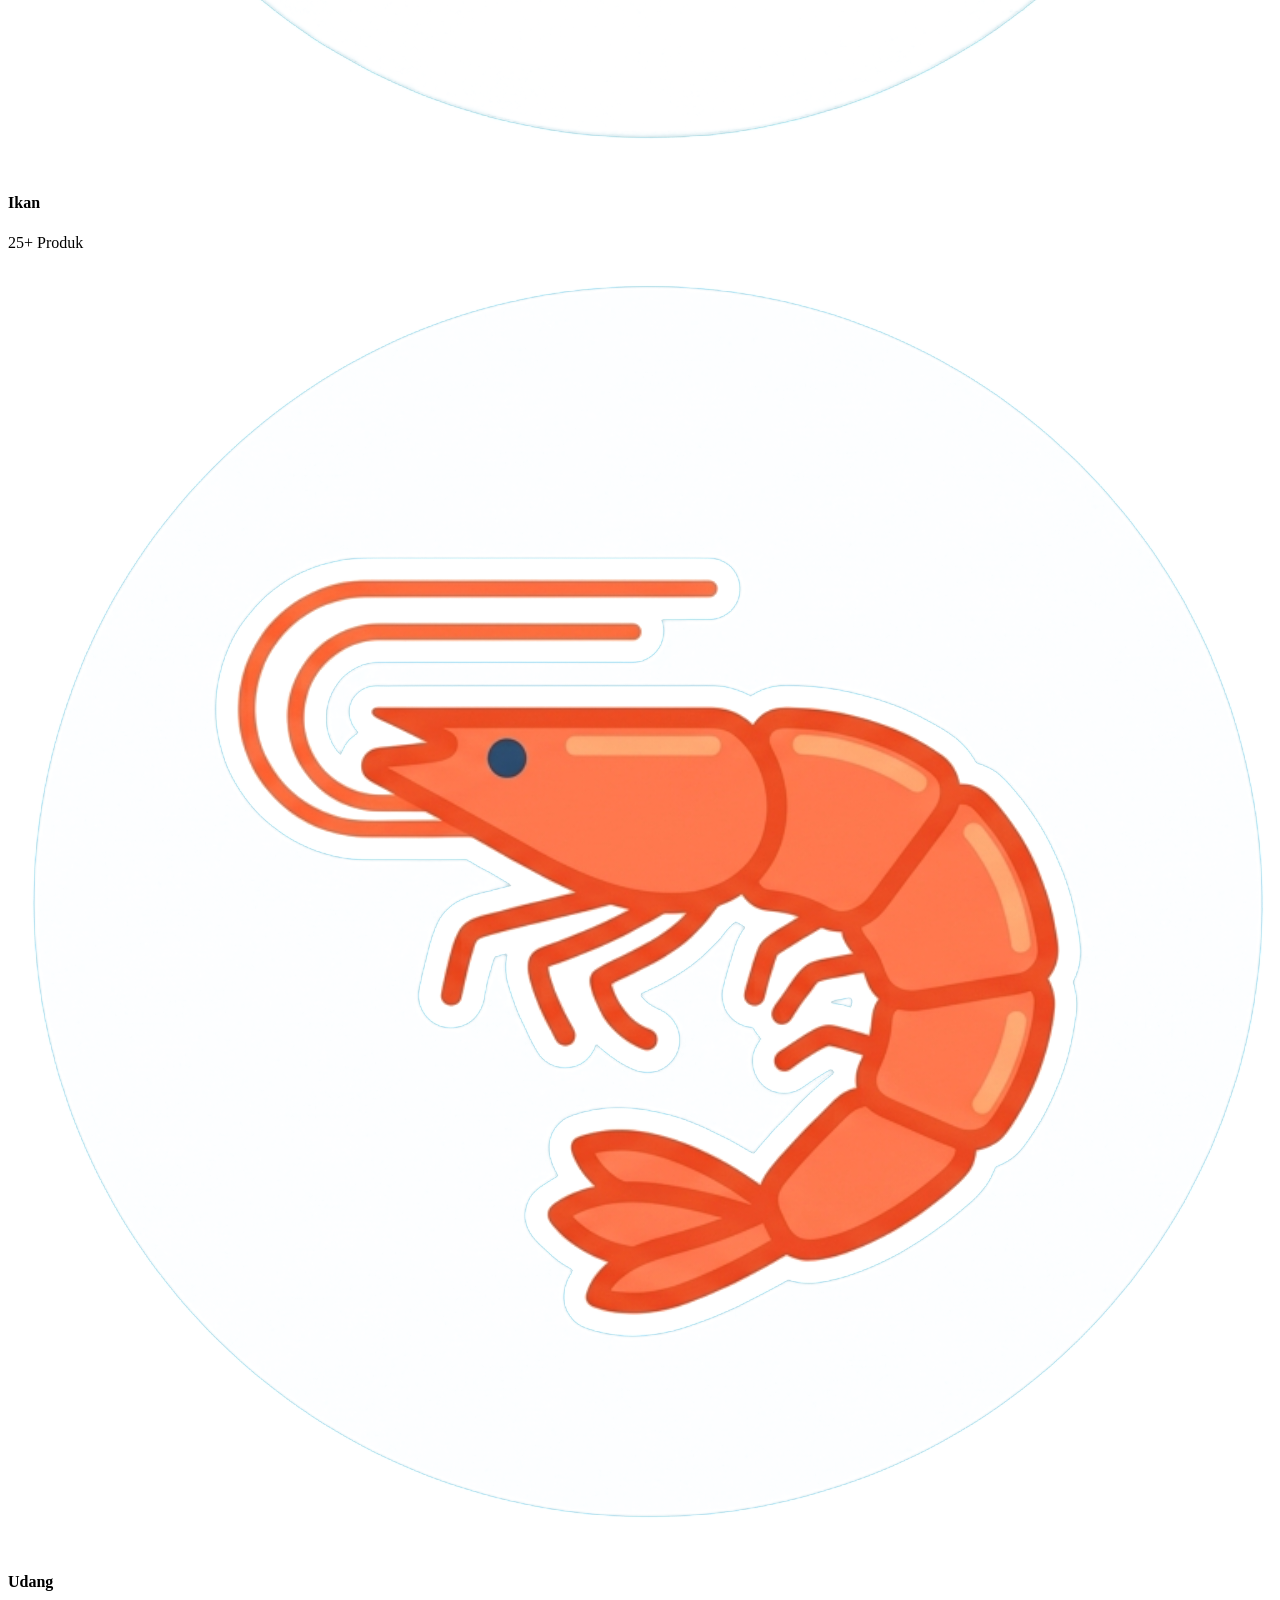
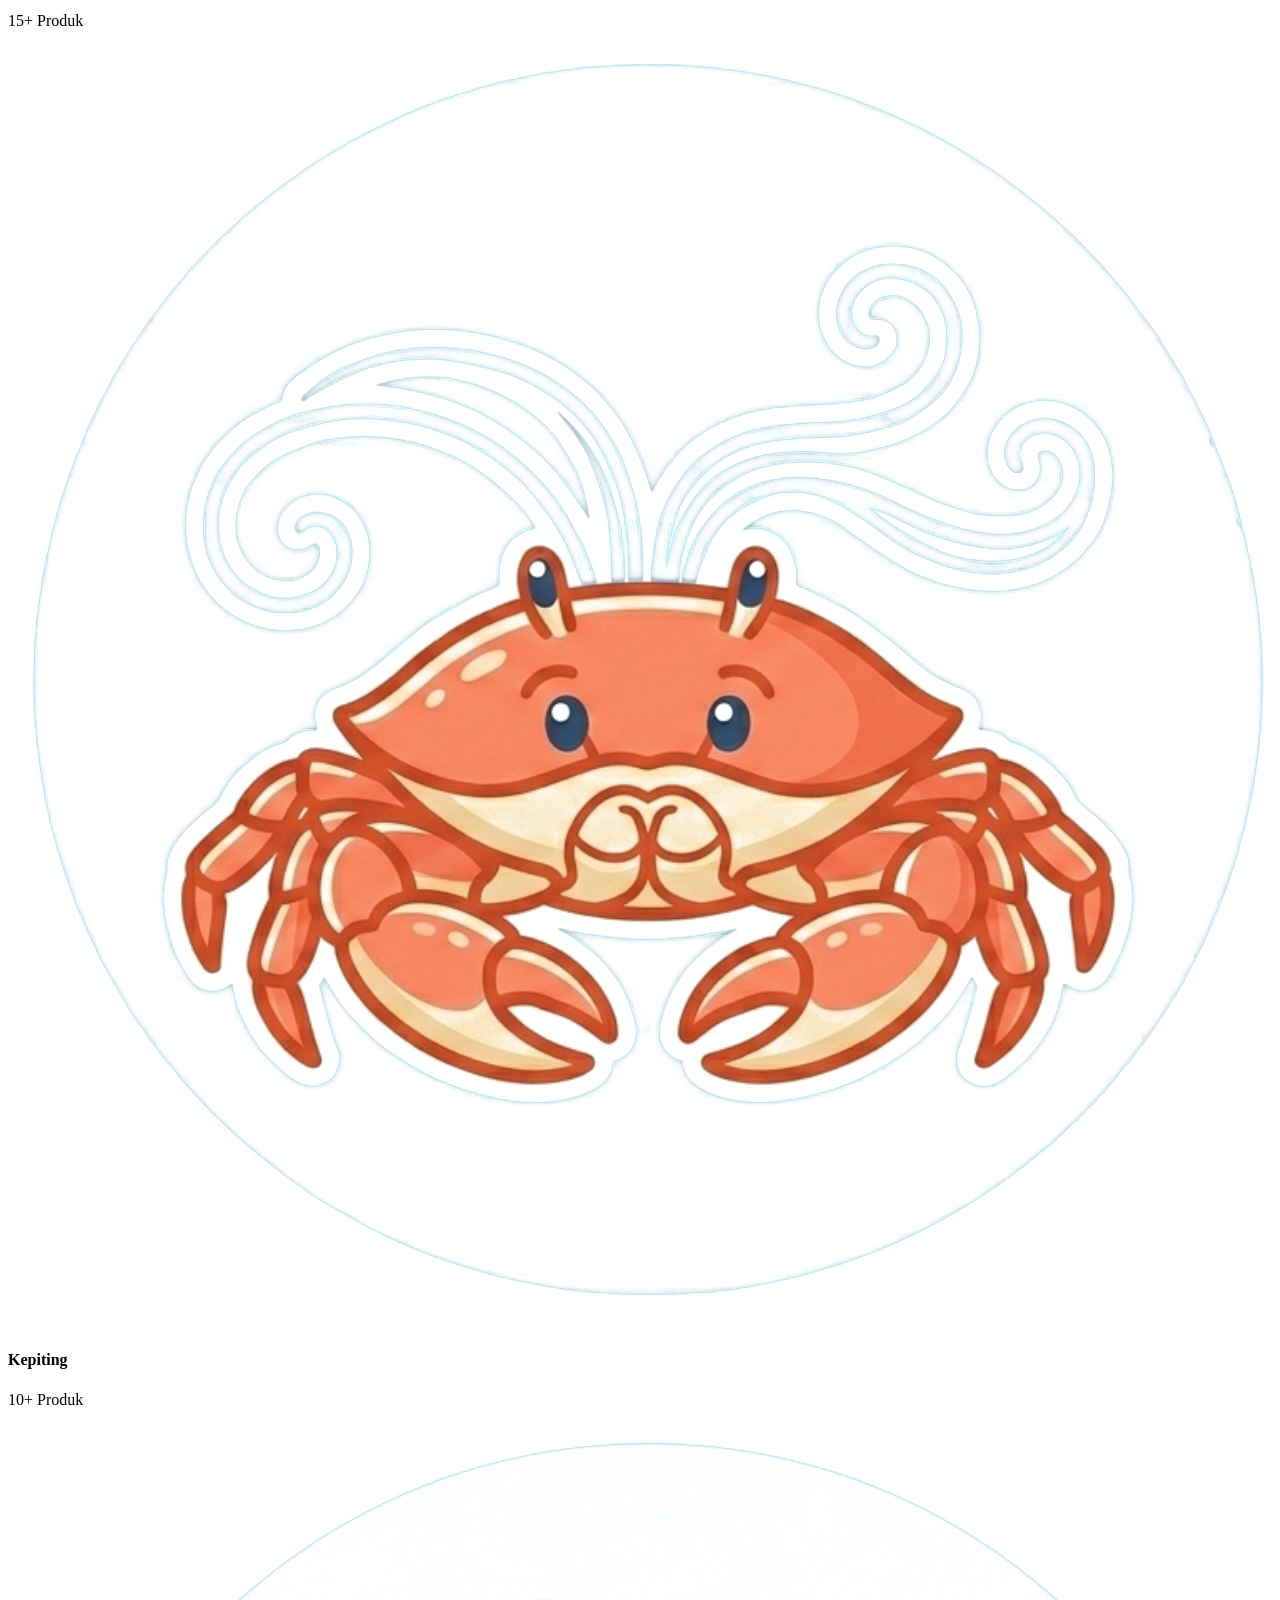
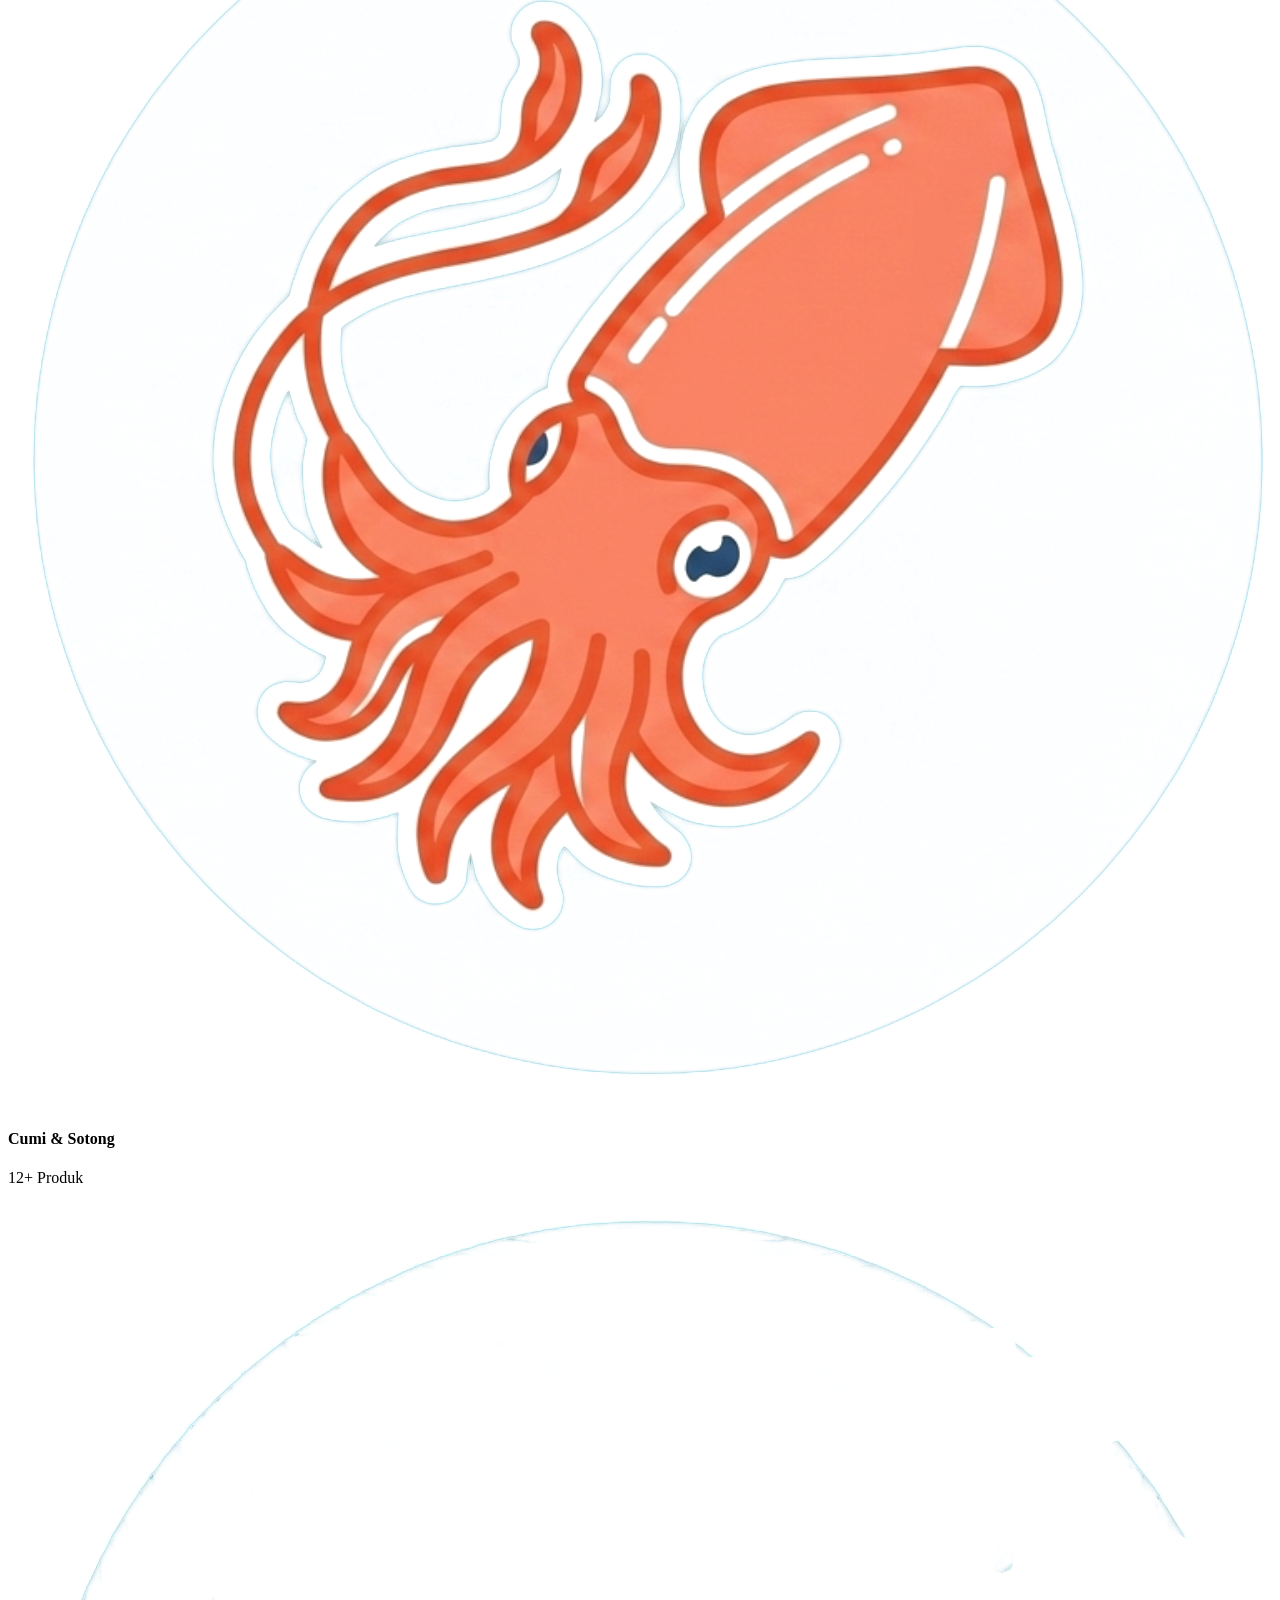
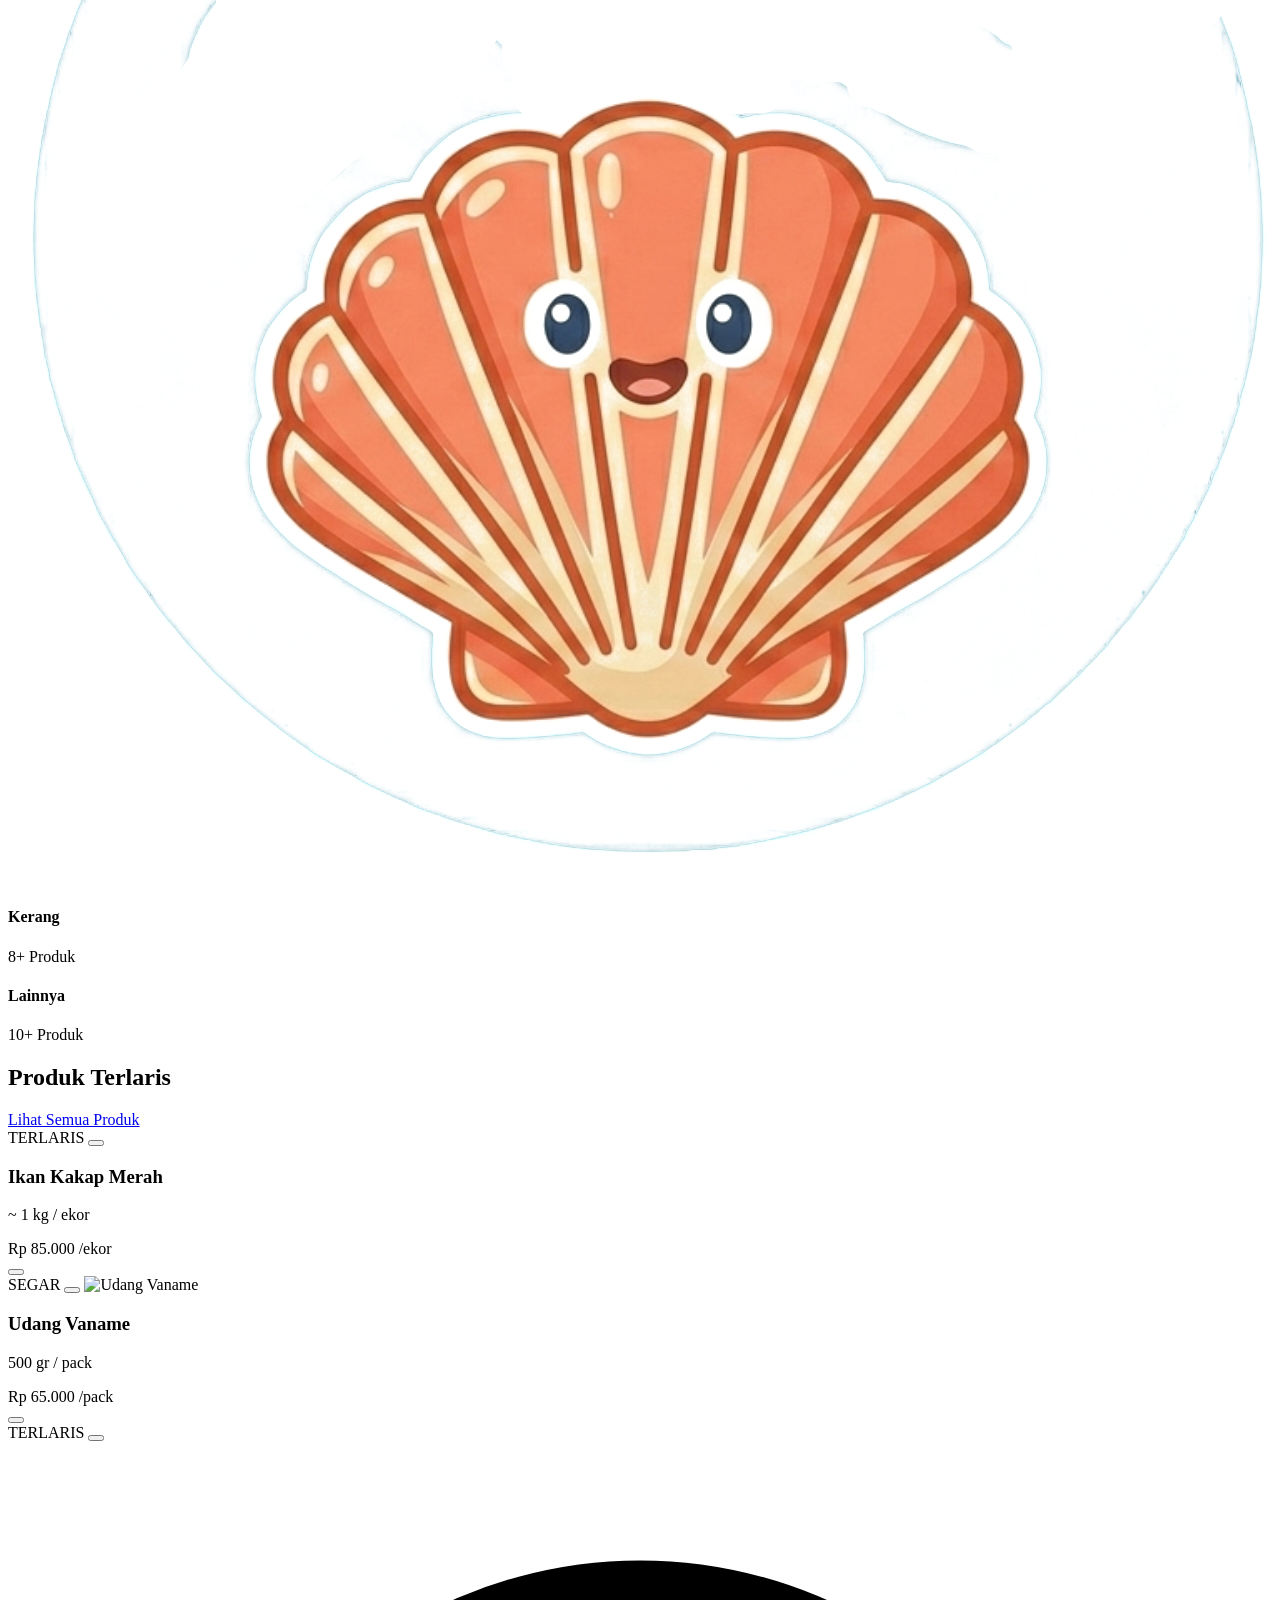
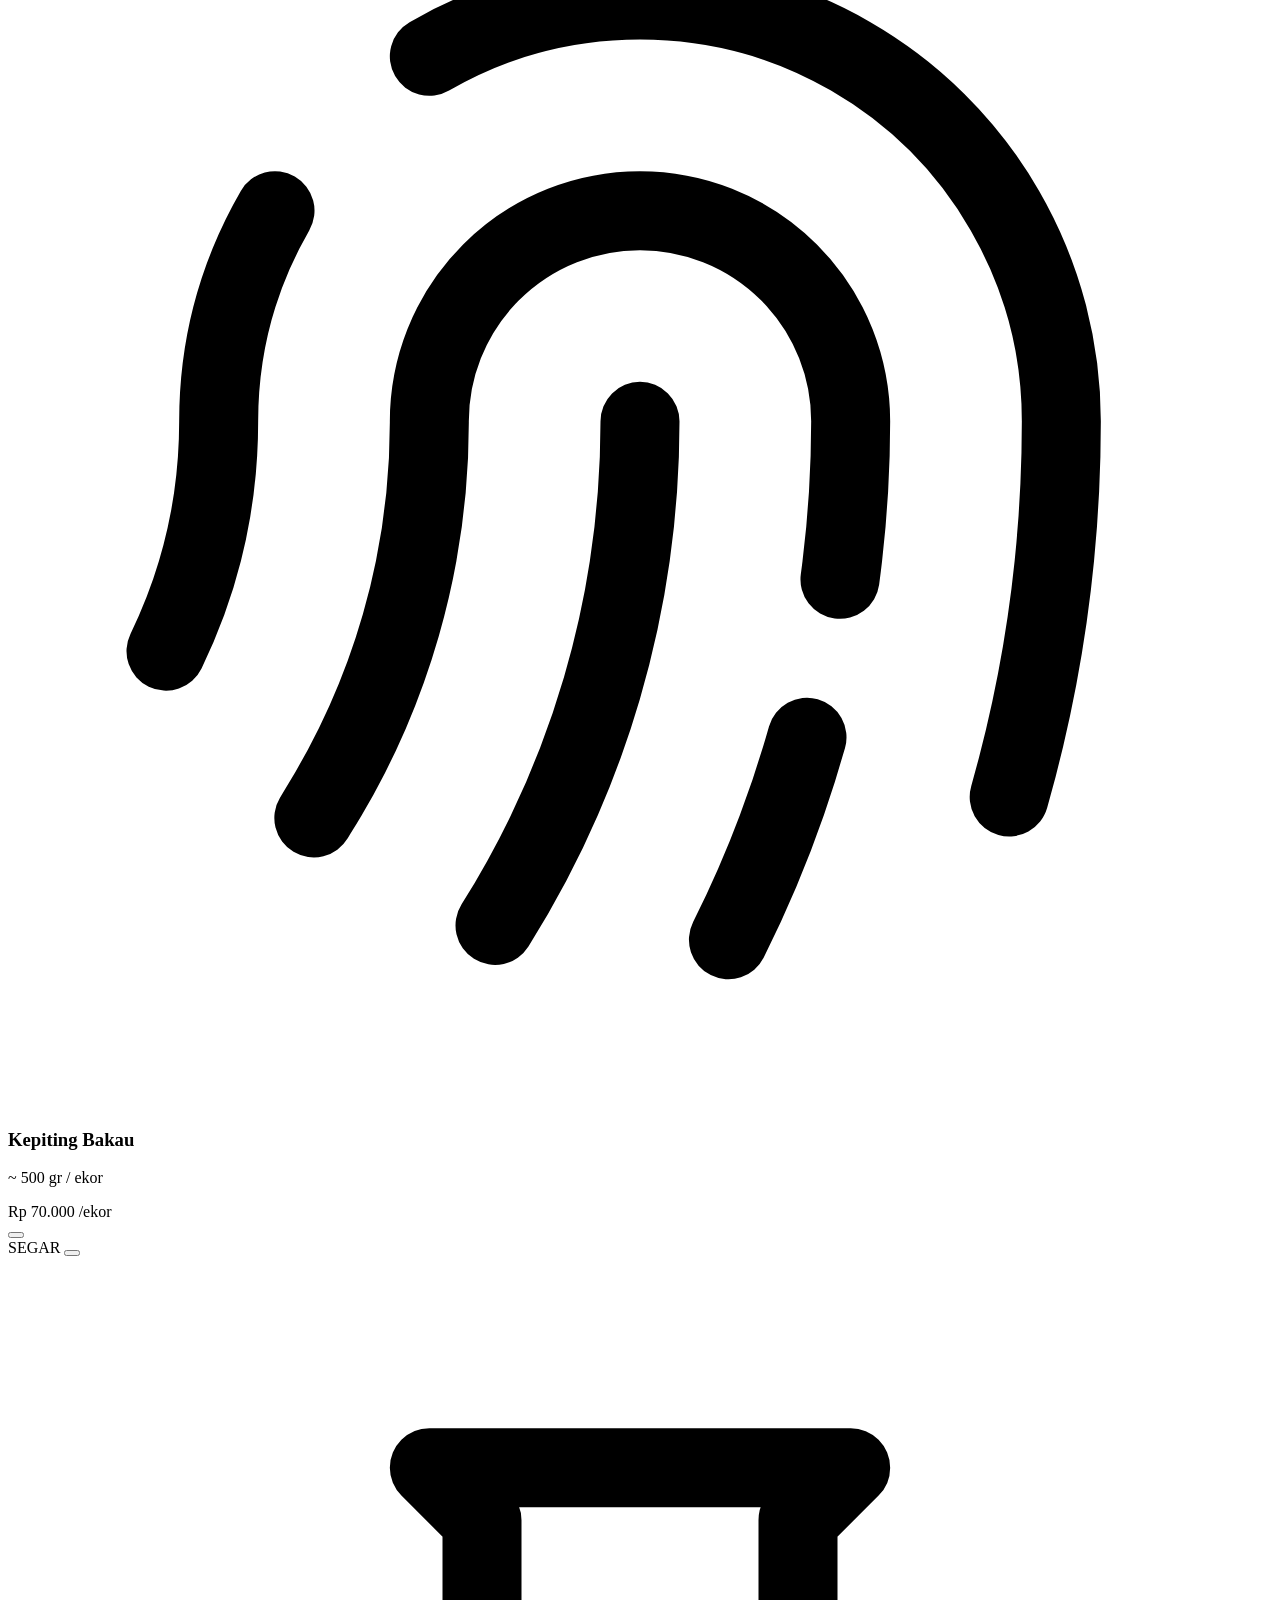
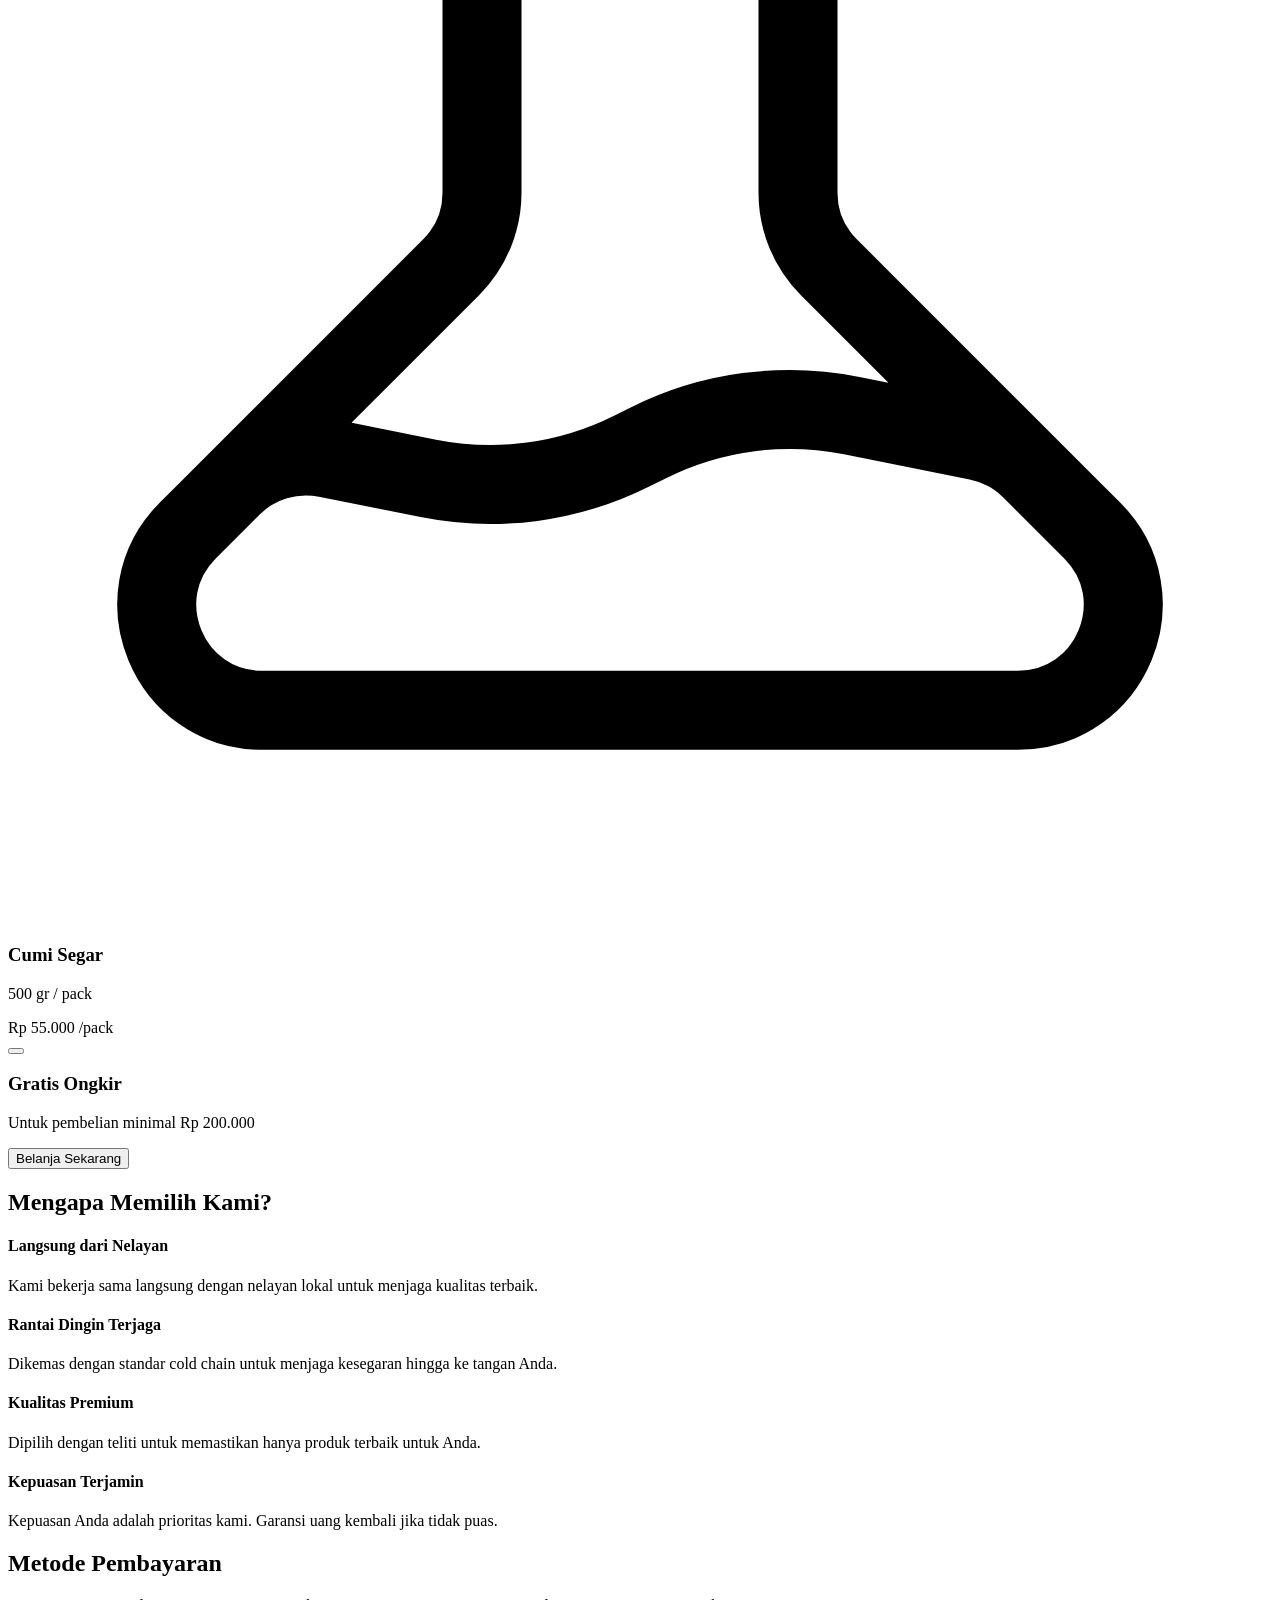
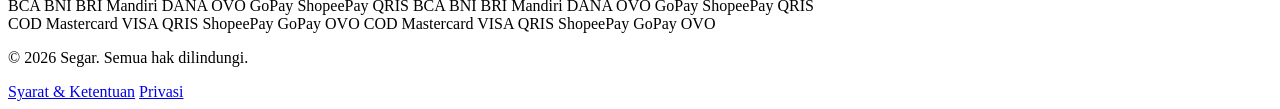
==== commit 670b8da1: "kontak + running text pembayaran" ====
--- a/index.html
+++ b/index.html
@@ -9,26 +9,7 @@
   </head>
   <body class="bg-gray-50 text-gray-800 font-sans">
     <header class="bg-white shadow-sm sticky top-0 z-50">
-      <!-- RUNNING TEXT -->
-<div class="bg-blue-600 text-white overflow-hidden py-2">
-  <!-- BARIS ATAS (KIRI → KANAN) -->
-  <div class="whitespace-nowrap animate-marquee-right text-sm font-medium">
-    <span class="mx-6">🐟 Ikan segar langsung dari nelayan</span>
-    <span class="mx-6">🦐 Udang kualitas premium</span>
-    <span class="mx-6">🦀 Kepiting segar setiap hari</span>
-    <span class="mx-6">🦑 Cumi & sotong fresh</span>
-    <span class="mx-6">🚚 Pengiriman cepat seluruh Indonesia</span>
-  </div>
-
-  <!-- BARIS BAWAH (KANAN → KIRI) -->
-  <div class="whitespace-nowrap animate-marquee-left text-sm font-medium mt-1">
-    <span class="mx-6">🔥 Promo spesial setiap minggu</span>
-    <span class="mx-6">💯 100% segar & bergaransi</span>
-    <span class="mx-6">📦 Packing aman cold chain</span>
-    <span class="mx-6">🏝️ Langsung dari laut Tarakan</span>
-    <span class="mx-6">💙 Segar untuk keluarga Anda</span>
-  </div>
-</div>
+      
       <div
         class="max-w-7xl mx-auto px-4 py-4 flex items-center justify-between"
       >
@@ -655,55 +636,68 @@
       </div>
     </section>
 
+
+
 <!-- METODE PEMBAYARAN (TAILWIND ONLY) -->
 <section id="metode-pembayaran" class="max-w-7xl mx-auto px-4 my-16">
-  <div class="bg-white rounded-2xl shadow-sm border p-8 overflow-hidden">
+
 
     <h2 class="text-3xl font-bold text-blue-950 mb-6">
       Metode Pembayaran
     </h2>
 
-    <!-- BARIS 1 (KE KIRI) -->
-    <div class="overflow-hidden mb-6">
-      <div class="flex w-max gap-10 animate-[marqueeLeft_18s_linear_infinite]">
-
-        <span class="font-bold text-blue-700">BCA</span>
-        <span class="font-bold text-orange-500">BNI</span>
-        <span class="font-bold text-blue-600">BRI</span>
-        <span class="font-bold text-yellow-500">Mandiri</span>
-        <span class="font-bold text-sky-500">DANA</span>
-        <span class="font-bold text-purple-600">OVO</span>
-        <span class="font-bold text-cyan-600">GoPay</span>
-        <span class="font-bold text-orange-500">ShopeePay</span>
-        <span class="font-bold text-red-500">QRIS</span>
-        <span class="font-bold text-blue-800">VISA</span>
-        <span class="font-bold text-red-600">Mastercard</span>
-        <span class="font-bold text-green-600">COD</span>
-
-      </div>
-    </div>
-
-    <!-- BARIS 2 (KE KANAN) -->
-    <div class="overflow-hidden">
-      <div class="flex w-max gap-10 animate-[marqueeRight_18s_linear_infinite]">
-
-        <span class="font-bold text-green-600">COD</span>
-        <span class="font-bold text-red-600">Mastercard</span>
-        <span class="font-bold text-blue-800">VISA</span>
-        <span class="font-bold text-red-500">QRIS</span>
-        <span class="font-bold text-orange-500">ShopeePay</span>
-        <span class="font-bold text-cyan-600">GoPay</span>
-        <span class="font-bold text-purple-600">OVO</span>
-        <span class="font-bold text-sky-500">DANA</span>
-        <span class="font-bold text-yellow-500">Mandiri</span>
-        <span class="font-bold text-blue-600">BRI</span>
-        <span class="font-bold text-orange-500">BNI</span>
-        <span class="font-bold text-blue-700">BCA</span>
-
-      </div>
-    </div>
+   
+  <!-- BARIS 1 (KE KANAN) -->
+<div class="overflow-hidden mb-6">
+  <div class="flex w-max gap-10 marquee-right">
+
+    <span class="font-bold text-blue-700">BCA</span>
+    <span class="font-bold text-orange-500">BNI</span>
+    <span class="font-bold text-blue-600">BRI</span>
+    <span class="font-bold text-yellow-500">Mandiri</span>
+    <span class="font-bold text-sky-500">DANA</span>
+    <span class="font-bold text-purple-600">OVO</span>
+    <span class="font-bold text-cyan-600">GoPay</span>
+    <span class="font-bold text-orange-500">ShopeePay</span>
+    <span class="font-bold text-red-500">QRIS</span>
+
+    <!-- duplikat -->
+    <span class="font-bold text-blue-700">BCA</span>
+    <span class="font-bold text-orange-500">BNI</span>
+    <span class="font-bold text-blue-600">BRI</span>
+    <span class="font-bold text-yellow-500">Mandiri</span>
+    <span class="font-bold text-sky-500">DANA</span>
+    <span class="font-bold text-purple-600">OVO</span>
+    <span class="font-bold text-cyan-600">GoPay</span>
+    <span class="font-bold text-orange-500">ShopeePay</span>
+    <span class="font-bold text-red-500">QRIS</span>
 
   </div>
+</div>
+
+<!-- BARIS 2 (KE KIRI) -->
+<div class="overflow-hidden">
+  <div class="flex w-max gap-10 marquee-left">
+
+    <span class="font-bold text-green-600">COD</span>
+    <span class="font-bold text-red-600">Mastercard</span>
+    <span class="font-bold text-blue-800">VISA</span>
+    <span class="font-bold text-red-500">QRIS</span>
+    <span class="font-bold text-orange-500">ShopeePay</span>
+    <span class="font-bold text-cyan-600">GoPay</span>
+    <span class="font-bold text-purple-600">OVO</span>
+
+    <!-- duplikat -->
+    <span class="font-bold text-green-600">COD</span>
+    <span class="font-bold text-red-600">Mastercard</span>
+    <span class="font-bold text-blue-800">VISA</span>
+    <span class="font-bold text-red-500">QRIS</span>
+    <span class="font-bold text-orange-500">ShopeePay</span>
+    <span class="font-bold text-cyan-600">GoPay</span>
+    <span class="font-bold text-purple-600">OVO</span>
+
+  </div>
+</div>
 </section>
 <footer class="bg-blue-950 text-white mt-20">
   <div class="border-t border-blue-900">
@@ -722,67 +716,38 @@
   </div>
 </footer>
 
-
-    <script>
-      document.addEventListener("DOMContentLoaded", () => {
-        const slides = document.querySelectorAll(".hero-slide");
-        const dots = document.querySelectorAll(".slider-dot");
-
-        let current = 0;
-        let sliderInterval;
-
-        function showSlide(index) {
-          current = index;
-
-          slides.forEach((slide, i) => {
-            if (i === index) {
-              slide.classList.remove("opacity-0");
-              slide.classList.add("opacity-100");
-            } else {
-              slide.classList.remove("opacity-100");
-              slide.classList.add("opacity-0");
-            }
-          });
-
-          dots.forEach((dot, i) => {
-            if (i === index) {
-              dot.classList.remove("bg-white/40");
-              dot.classList.add("bg-white");
-            } else {
-              dot.classList.remove("bg-white");
-              dot.classList.add("bg-white/40");
-            }
-          });
-        }
-
-        function startSlider() {
-          sliderInterval = setInterval(() => {
-            current = (current + 1) % slides.length;
-            showSlide(current);
-          }, 5000); // 5 detik
-        }
-
-        function resetSliderTimer() {
-          clearInterval(sliderInterval);
-          startSlider();
-        }
-
-        dots.forEach((dot, index) => {
-          dot.style.cursor = "pointer";
-
-          dot.addEventListener("click", () => {
-            showSlide(index);
-            resetSliderTimer();
-          });
-        });
-
-        // Tampilkan slide pertama
-        showSlide(0);
-
-        // Mulai auto slide
-        startSlider();
-      });
+<style>
+  @keyframes marqueeLeft {
+    from {
+      transform: translateX(0);
+    }
+    to {
+      transform: translateX(-50%);
+    }
+  }
+
+  @keyframes marqueeRight {
+    from {
+      transform: translateX(-50%);
+    }
+    to {
+      transform: translateX(0);
+    }
+  }
+
+  .marquee-left {
+    animation: marqueeLeft 20s linear infinite;
+  }
+
+  .marquee-right {
+    animation: marqueeRight 20s linear infinite;
+  }
+</style>
+
+<script>
       lucide.createIcons();
-    </script>
+</script>
+
+
   </body>
 </html>
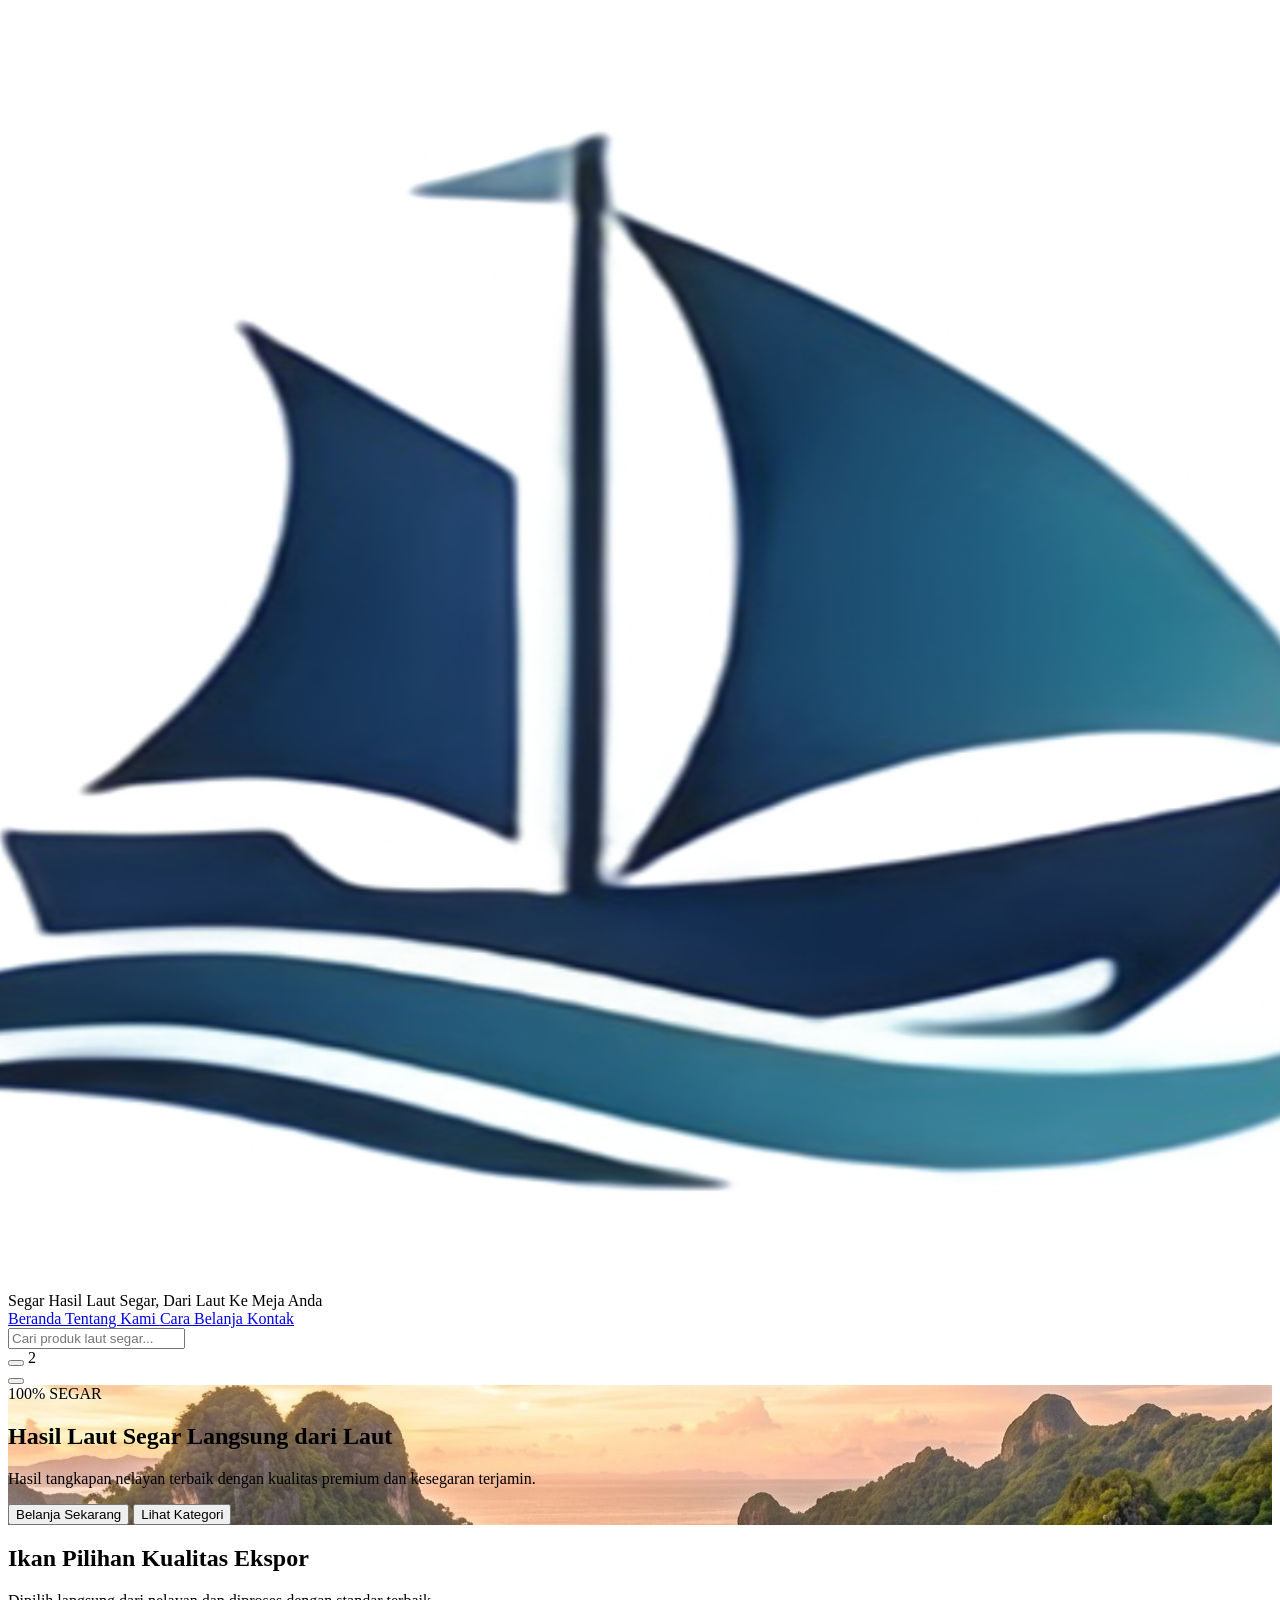
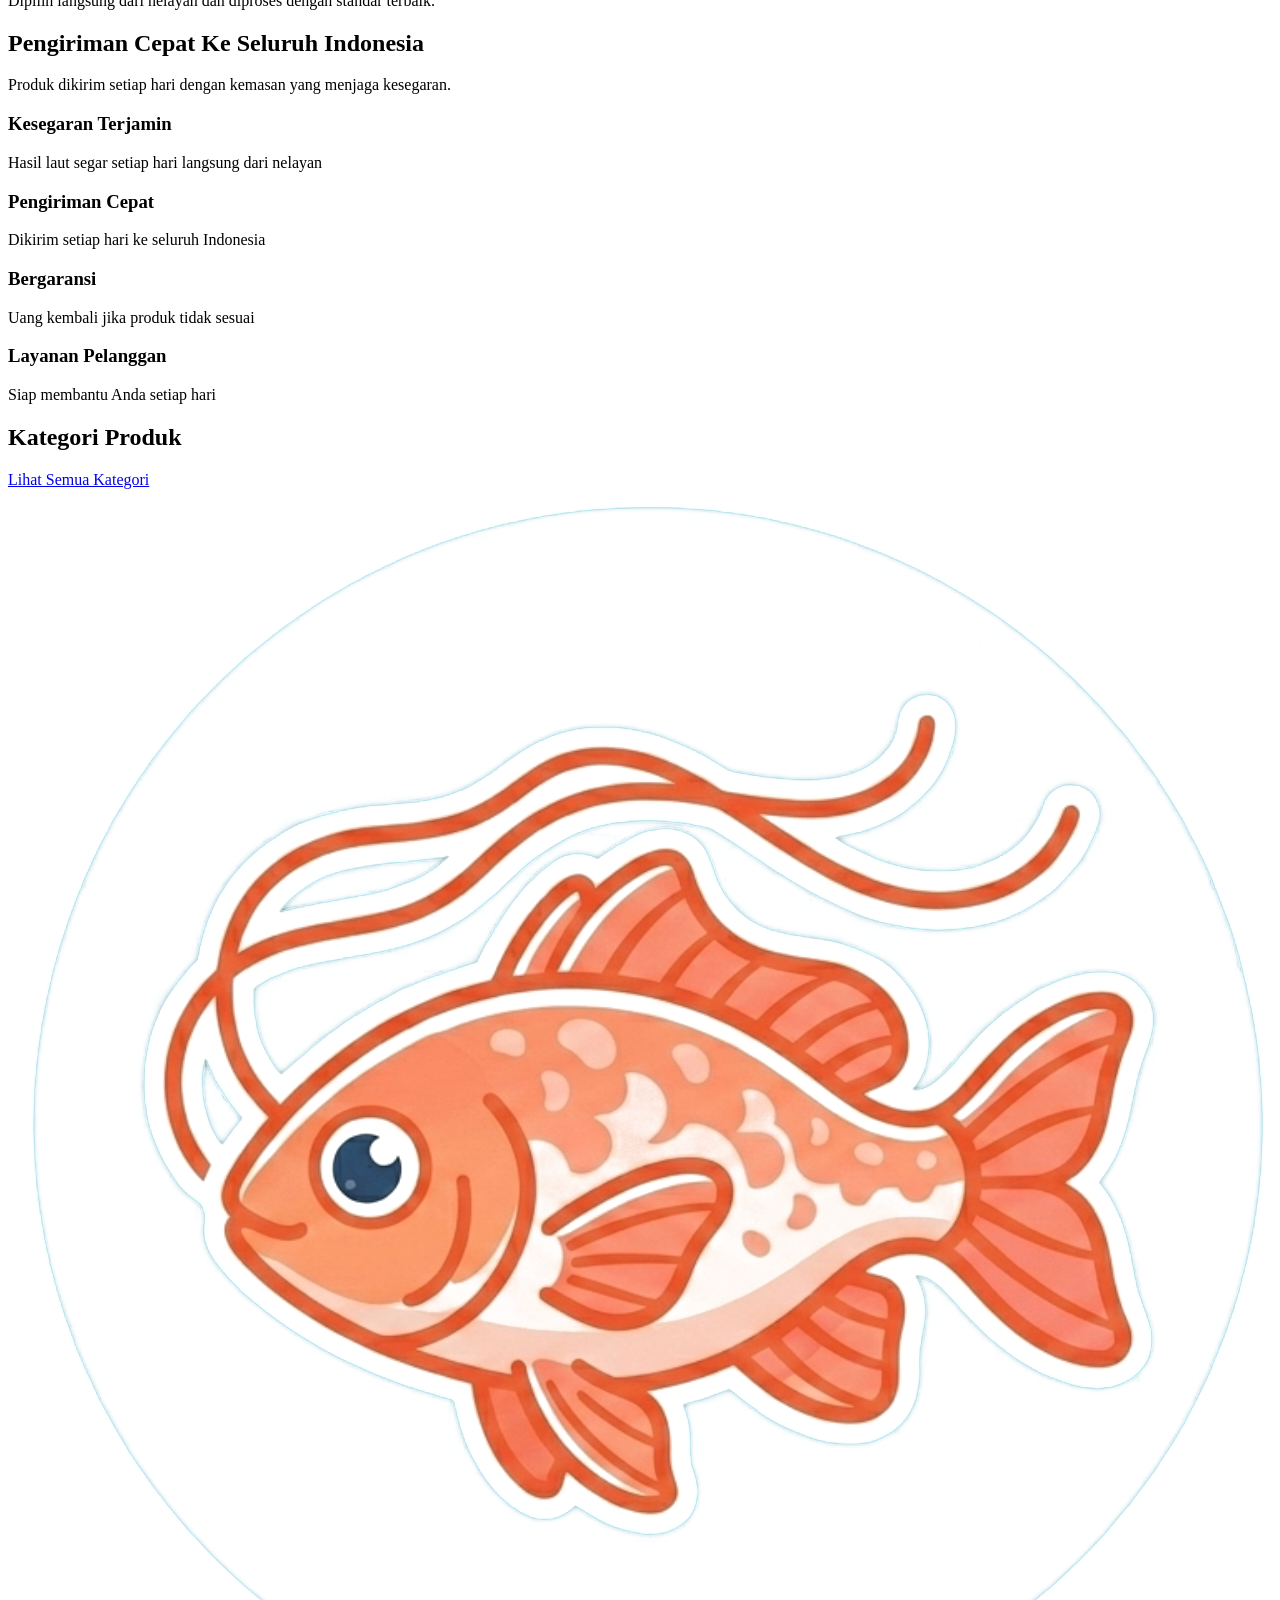
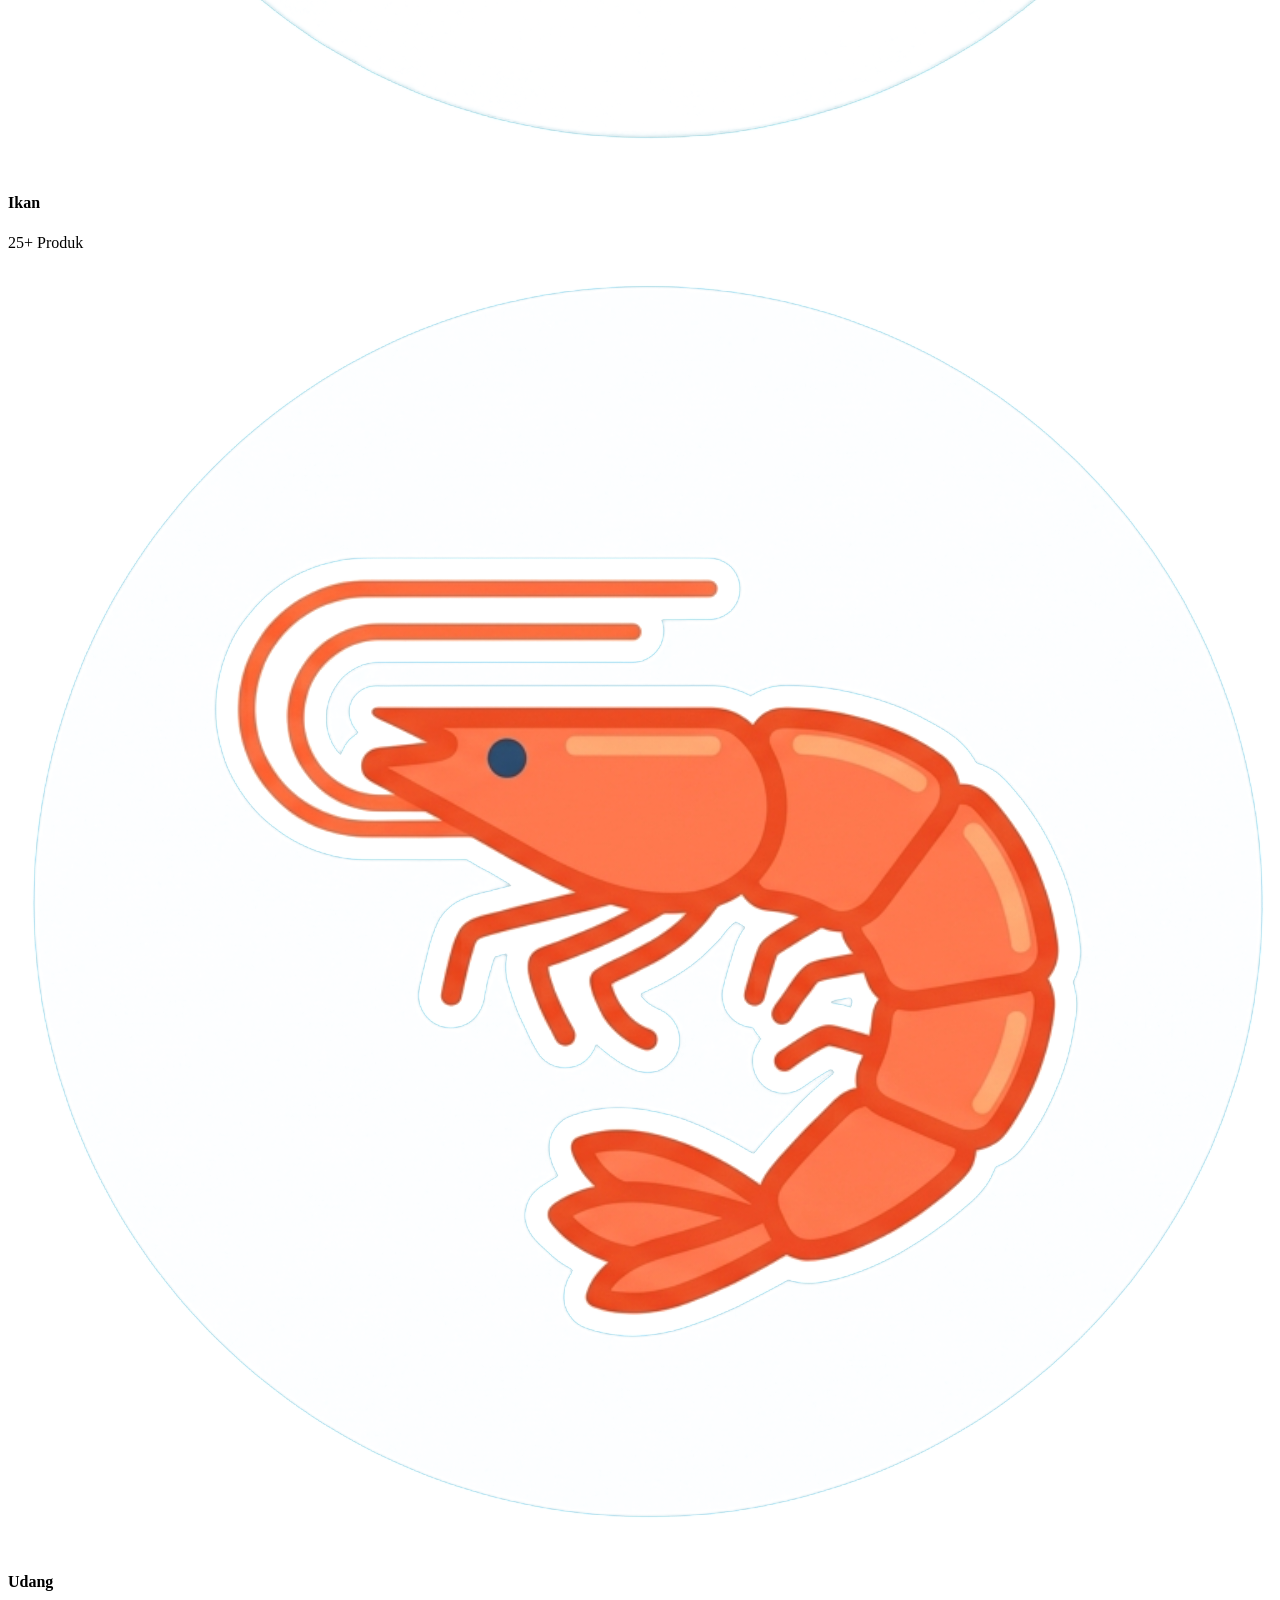
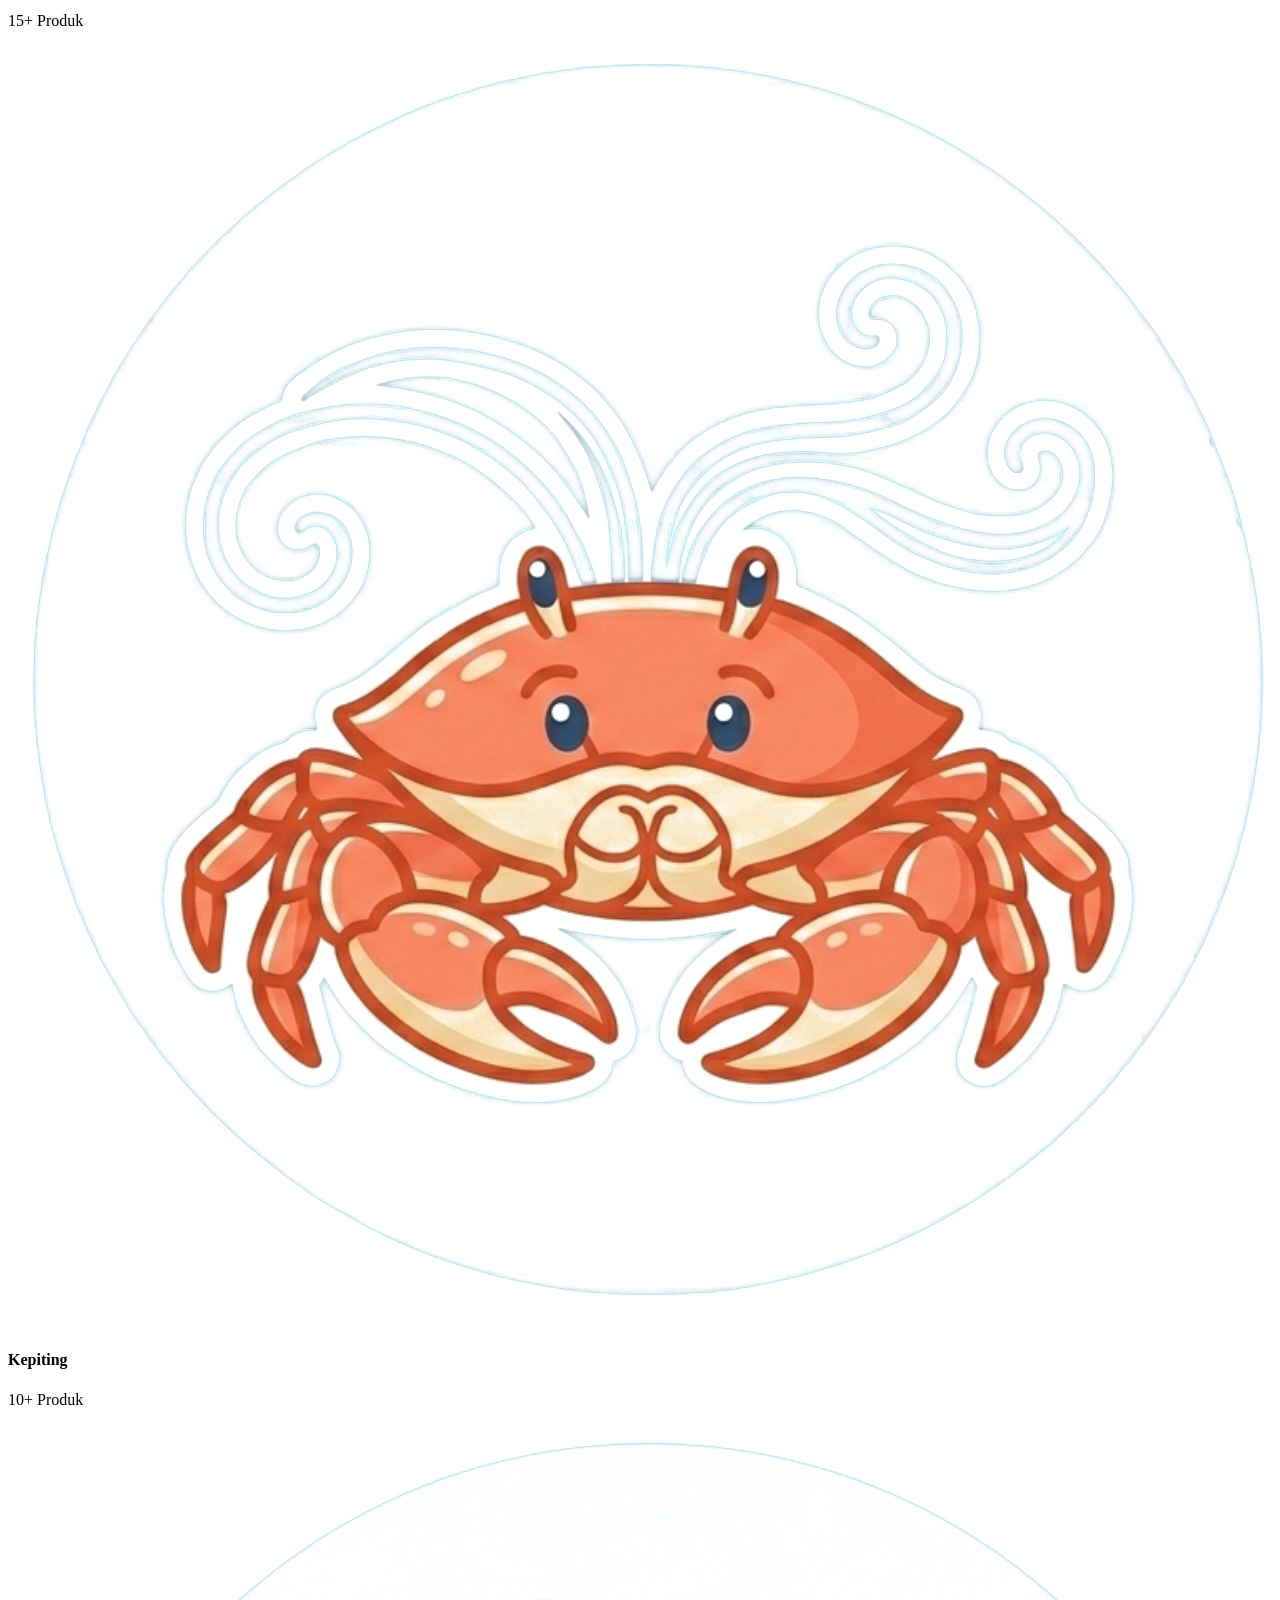
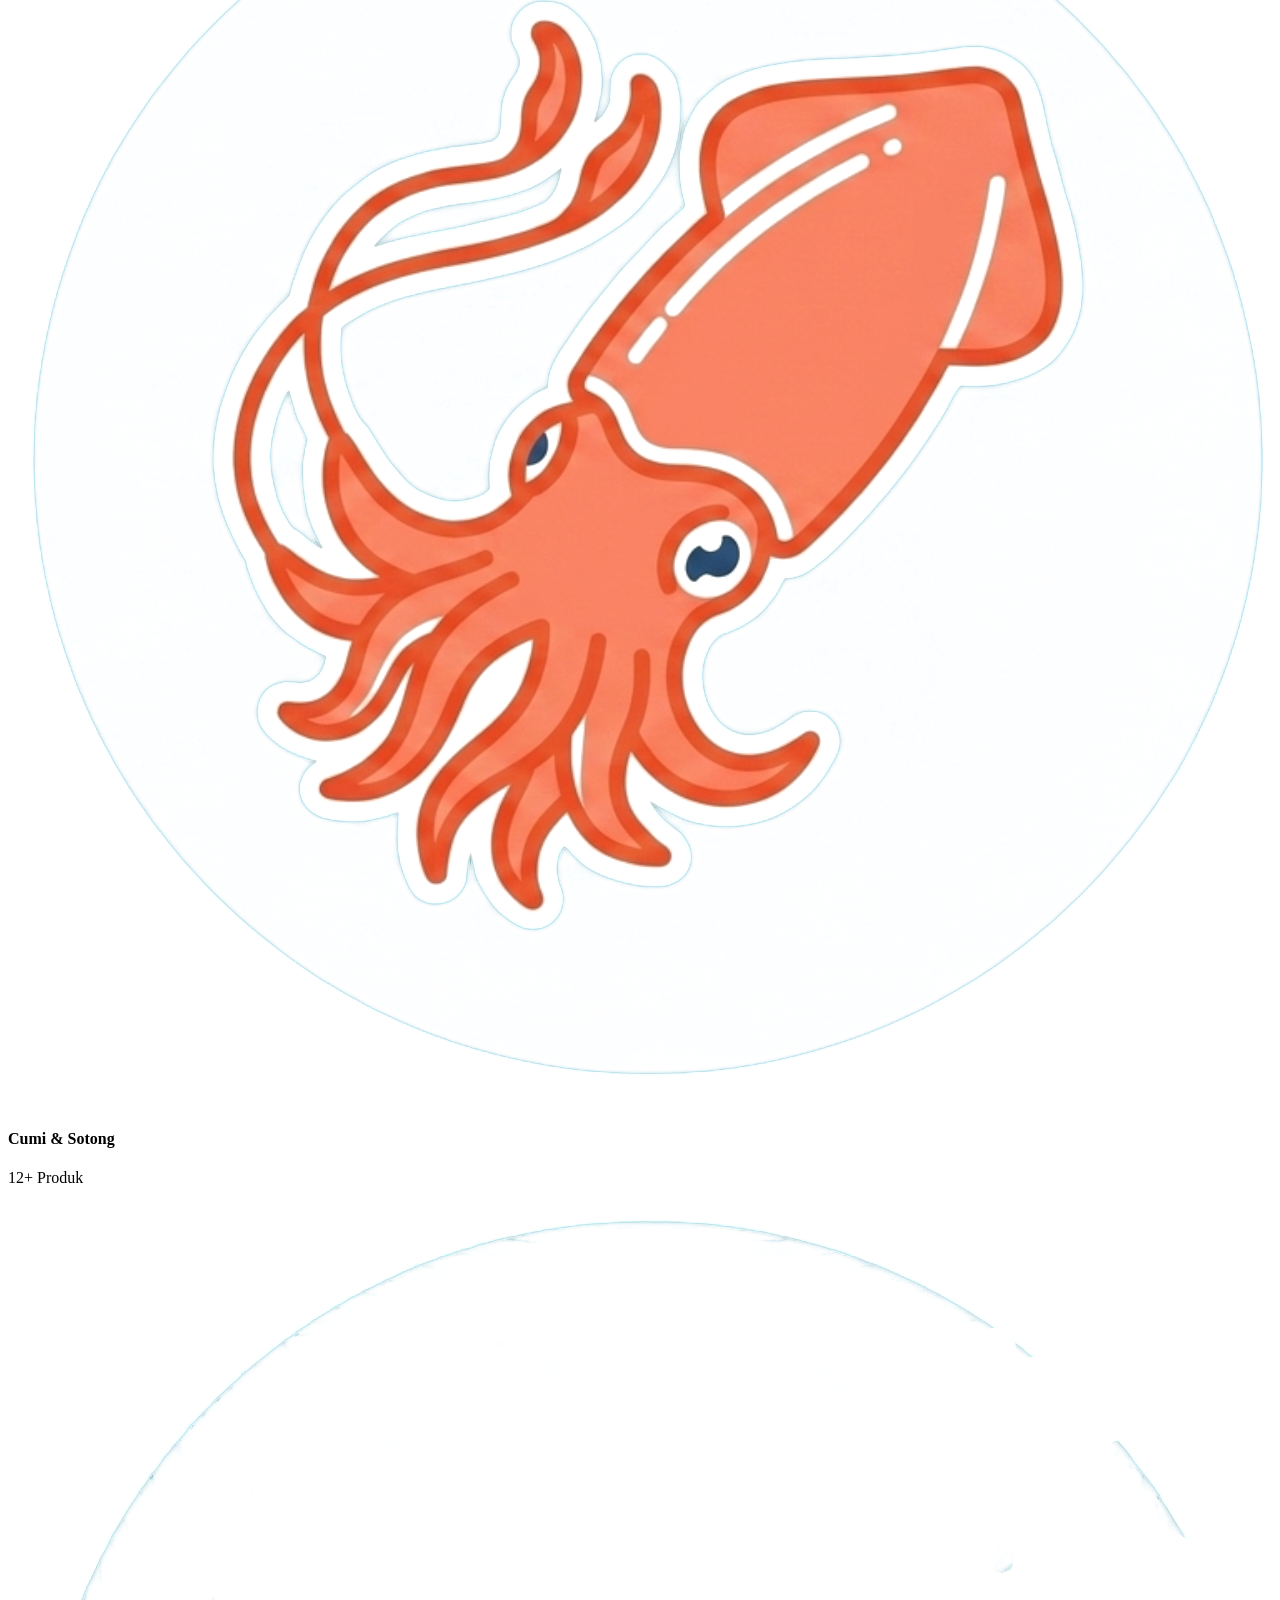
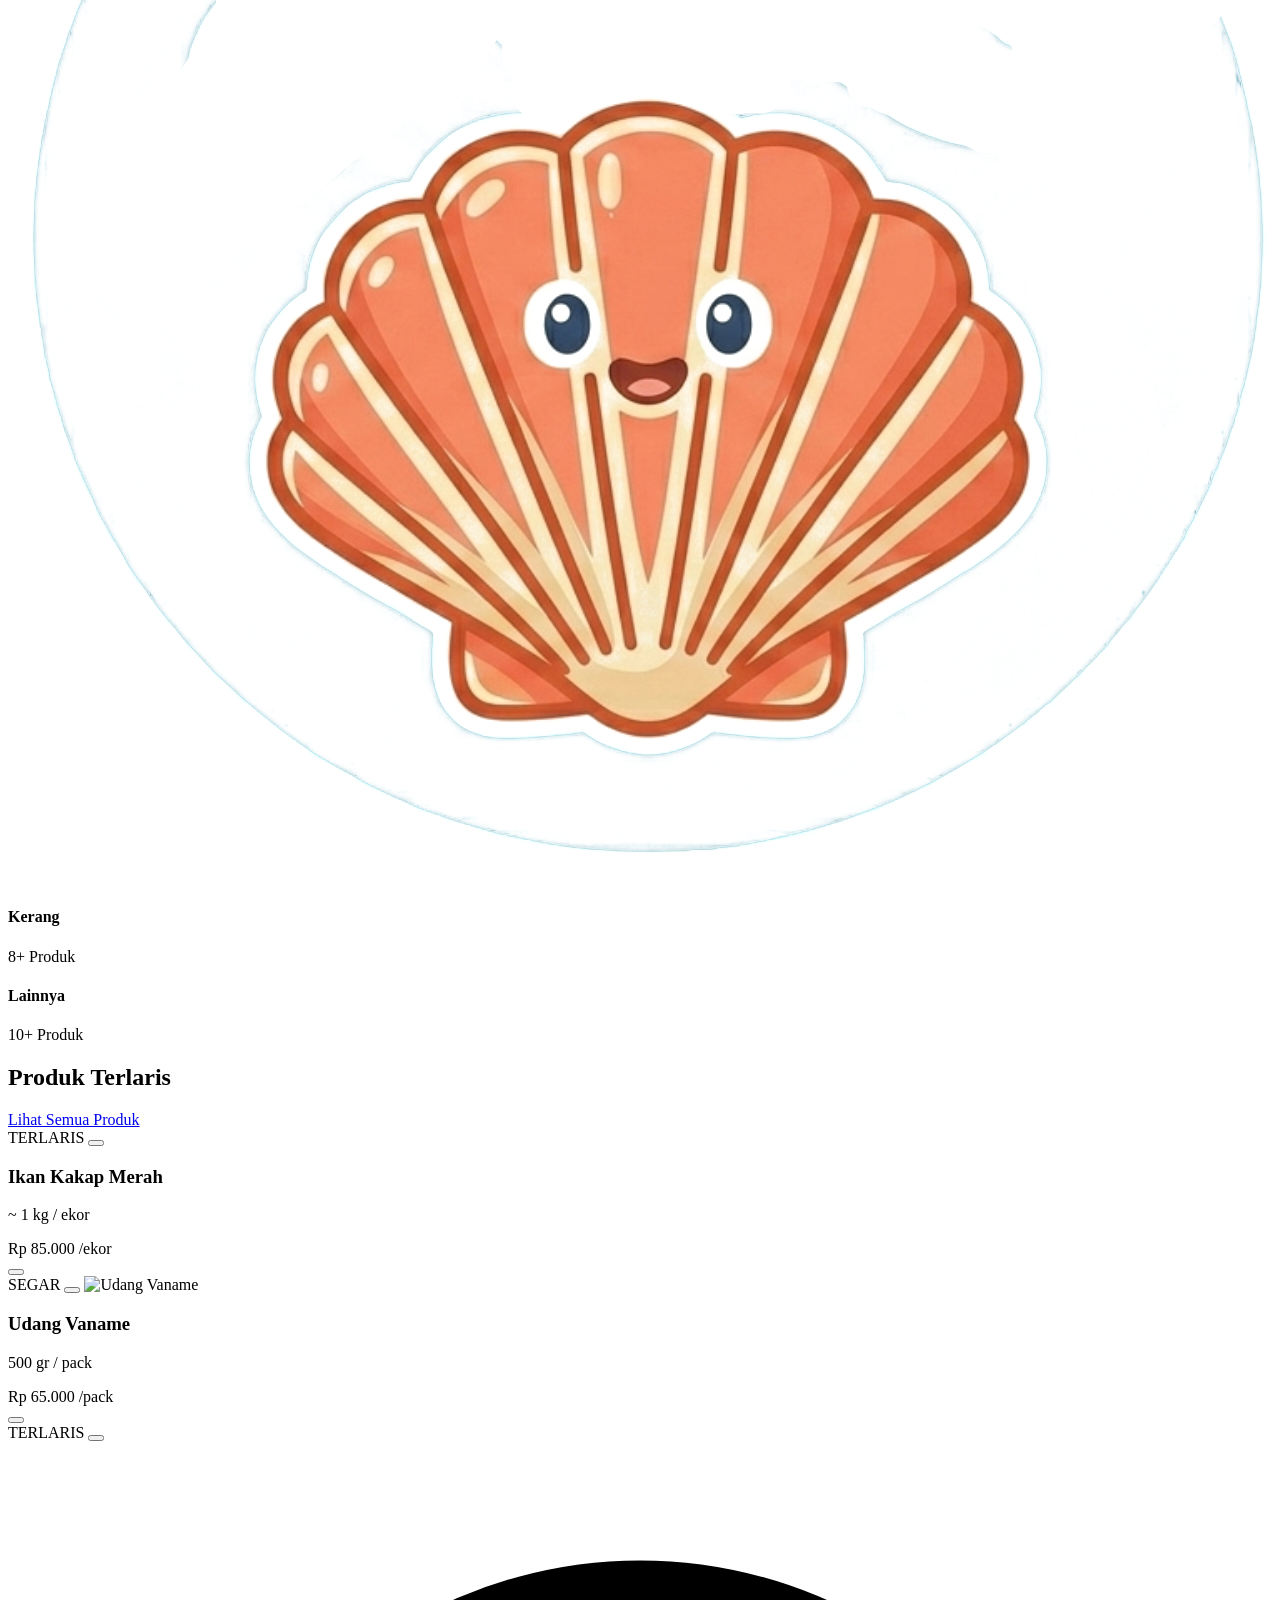
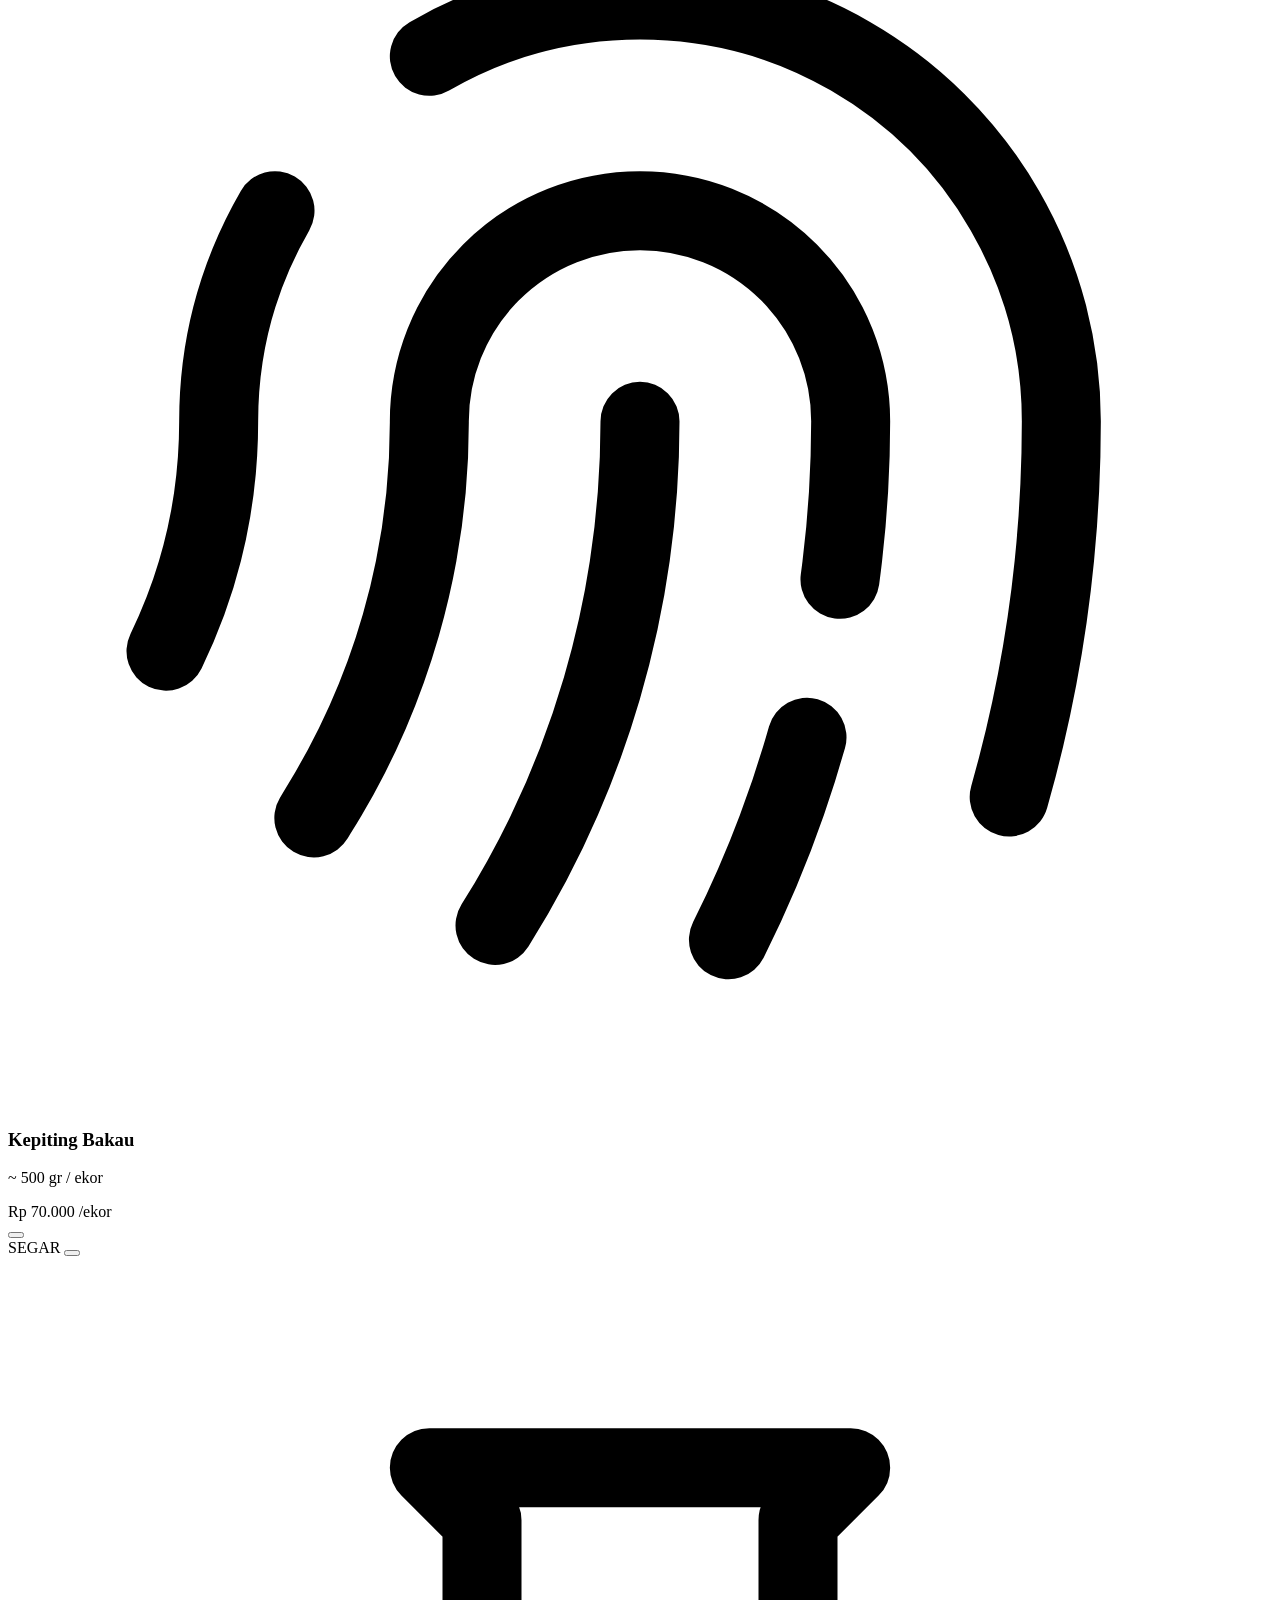
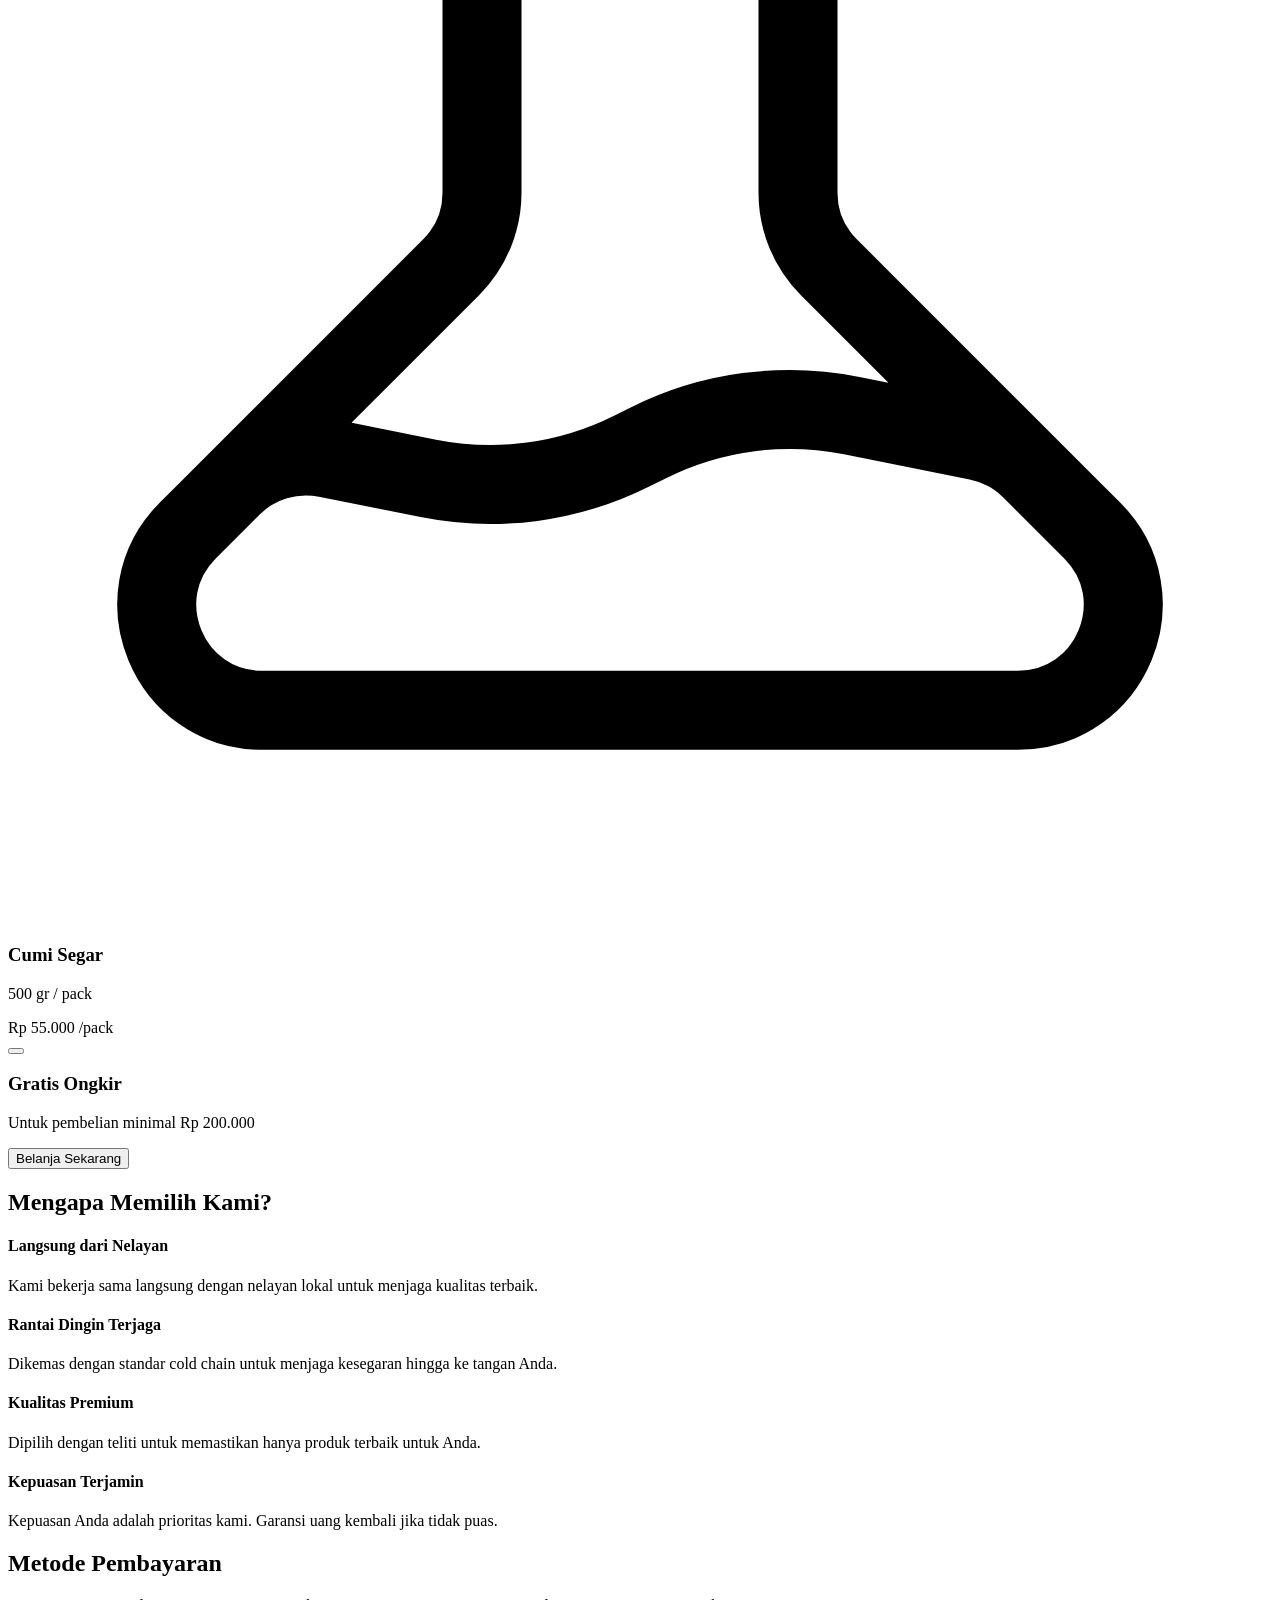
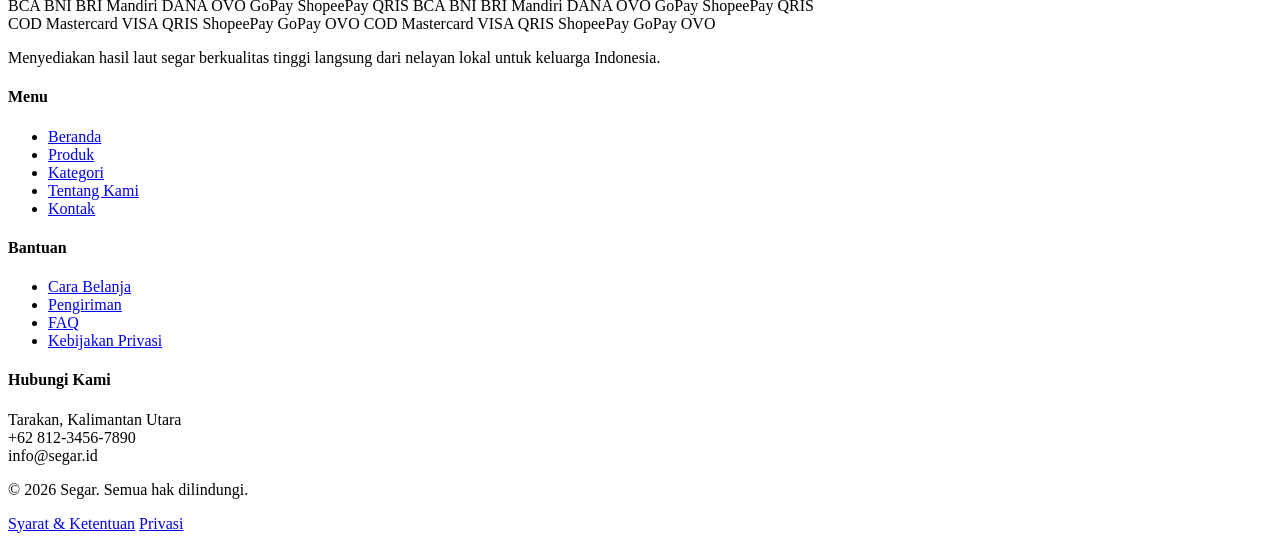
==== commit bf7c3e8a: "menambahkan kebijakan privasi dan login" ====
--- a/index.html
+++ b/index.html
@@ -700,9 +700,111 @@
 </div>
 </section>
 <footer class="bg-blue-950 text-white mt-20">
+  <div class="max-w-7xl mx-auto px-4 py-14">
+    <div class="grid grid-cols-1 md:grid-cols-2 lg:grid-cols-4 gap-10">
+      <!-- Brand -->
+      <div>
+        <p class="text-gray-300 text-sm leading-relaxed">
+          Menyediakan hasil laut segar berkualitas tinggi langsung dari nelayan
+          lokal untuk keluarga Indonesia.
+        </p>
+
+        <div class="flex space-x-3 mt-5">
+          <a
+            href="#"
+            class="bg-blue-900 hover:bg-blue-800 p-2 rounded-lg transition"
+          >
+            <i data-lucide="facebook" class="w-5 h-5"></i>
+          </a>
+
+          <a
+            href="#"
+            class="bg-blue-900 hover:bg-blue-800 p-2 rounded-lg transition"
+          >
+            <i data-lucide="instagram" class="w-5 h-5"></i>
+          </a>
+
+          <a
+            href="#"
+            class="bg-blue-900 hover:bg-blue-800 p-2 rounded-lg transition"
+          >
+            <i data-lucide="twitter" class="w-5 h-5"></i>
+          </a>
+        </div>
+      </div>
+
+      <!-- Menu -->
+      <div>
+        <h4 class="font-bold mb-4 text-lg">Menu</h4>
+
+        <ul class="space-y-2 text-sm text-gray-300">
+          <li>
+            <a href="#" class="hover:text-blue-400">Beranda</a>
+          </li>
+          <li>
+            <a href="#" class="hover:text-blue-400">Produk</a>
+          </li>
+          <li>
+            <a href="#" class="hover:text-blue-400">Kategori</a>
+          </li>
+          <li>
+            <a href="#" class="hover:text-blue-400">Tentang Kami</a>
+          </li>
+          <li>
+            <a href="#" class="hover:text-blue-400">Kontak</a>
+          </li>
+        </ul>
+      </div>
+
+      <!-- Bantuan -->
+      <div>
+        <h4 class="font-bold mb-4 text-lg">Bantuan</h4>
+
+        <ul class="space-y-2 text-sm text-gray-300">
+          <li>
+            <a href="#" class="hover:text-blue-400">Cara Belanja</a>
+          </li>
+          <li>
+            <a href="#" class="hover:text-blue-400">Pengiriman</a>
+          </li>
+          <li>
+            <a href="#" class="hover:text-blue-400">FAQ</a>
+          </li>
+          <li>
+            <a href="#" class="hover:text-blue-400">Kebijakan Privasi</a>
+          </li>
+        </ul>
+      </div>
+
+      <!-- Kontak -->
+      <div>
+        <h4 class="font-bold mb-4 text-lg">Hubungi Kami</h4>
+
+        <div class="space-y-3 text-sm text-gray-300">
+          <div class="flex items-start gap-3">
+            <i data-lucide="map-pin" class="w-5 h-5 text-blue-400"></i>
+            <span>Tarakan, Kalimantan Utara</span>
+          </div>
+
+          <div class="flex items-center gap-3">
+            <i data-lucide="phone" class="w-5 h-5 text-blue-400"></i>
+            <span>+62 812-3456-7890</span>
+          </div>
+
+          <div class="flex items-center gap-3">
+            <i data-lucide="mail" class="w-5 h-5 text-blue-400"></i>
+            <span>info@segar.id</span>
+          </div>
+        </div>
+      </div>
+    </div>
+  </div>
+
+  <!-- Bottom Footer -->
   <div class="border-t border-blue-900">
-    <div class="max-w-7xl mx-auto px-4 py-5 flex flex-col md:flex-row justify-between items-center gap-3">
-
+    <div
+      class="max-w-7xl mx-auto px-4 py-5 flex flex-col md:flex-row justify-between items-center gap-3"
+    >
       <p class="text-sm text-gray-400">
         © 2026 Segar. Semua hak dilindungi.
       </p>
@@ -711,10 +813,10 @@
         <a href="#" class="hover:text-blue-400">Syarat & Ketentuan</a>
         <a href="#" class="hover:text-blue-400">Privasi</a>
       </div>
-
     </div>
   </div>
 </footer>
+
 
 <style>
   @keyframes marqueeLeft {
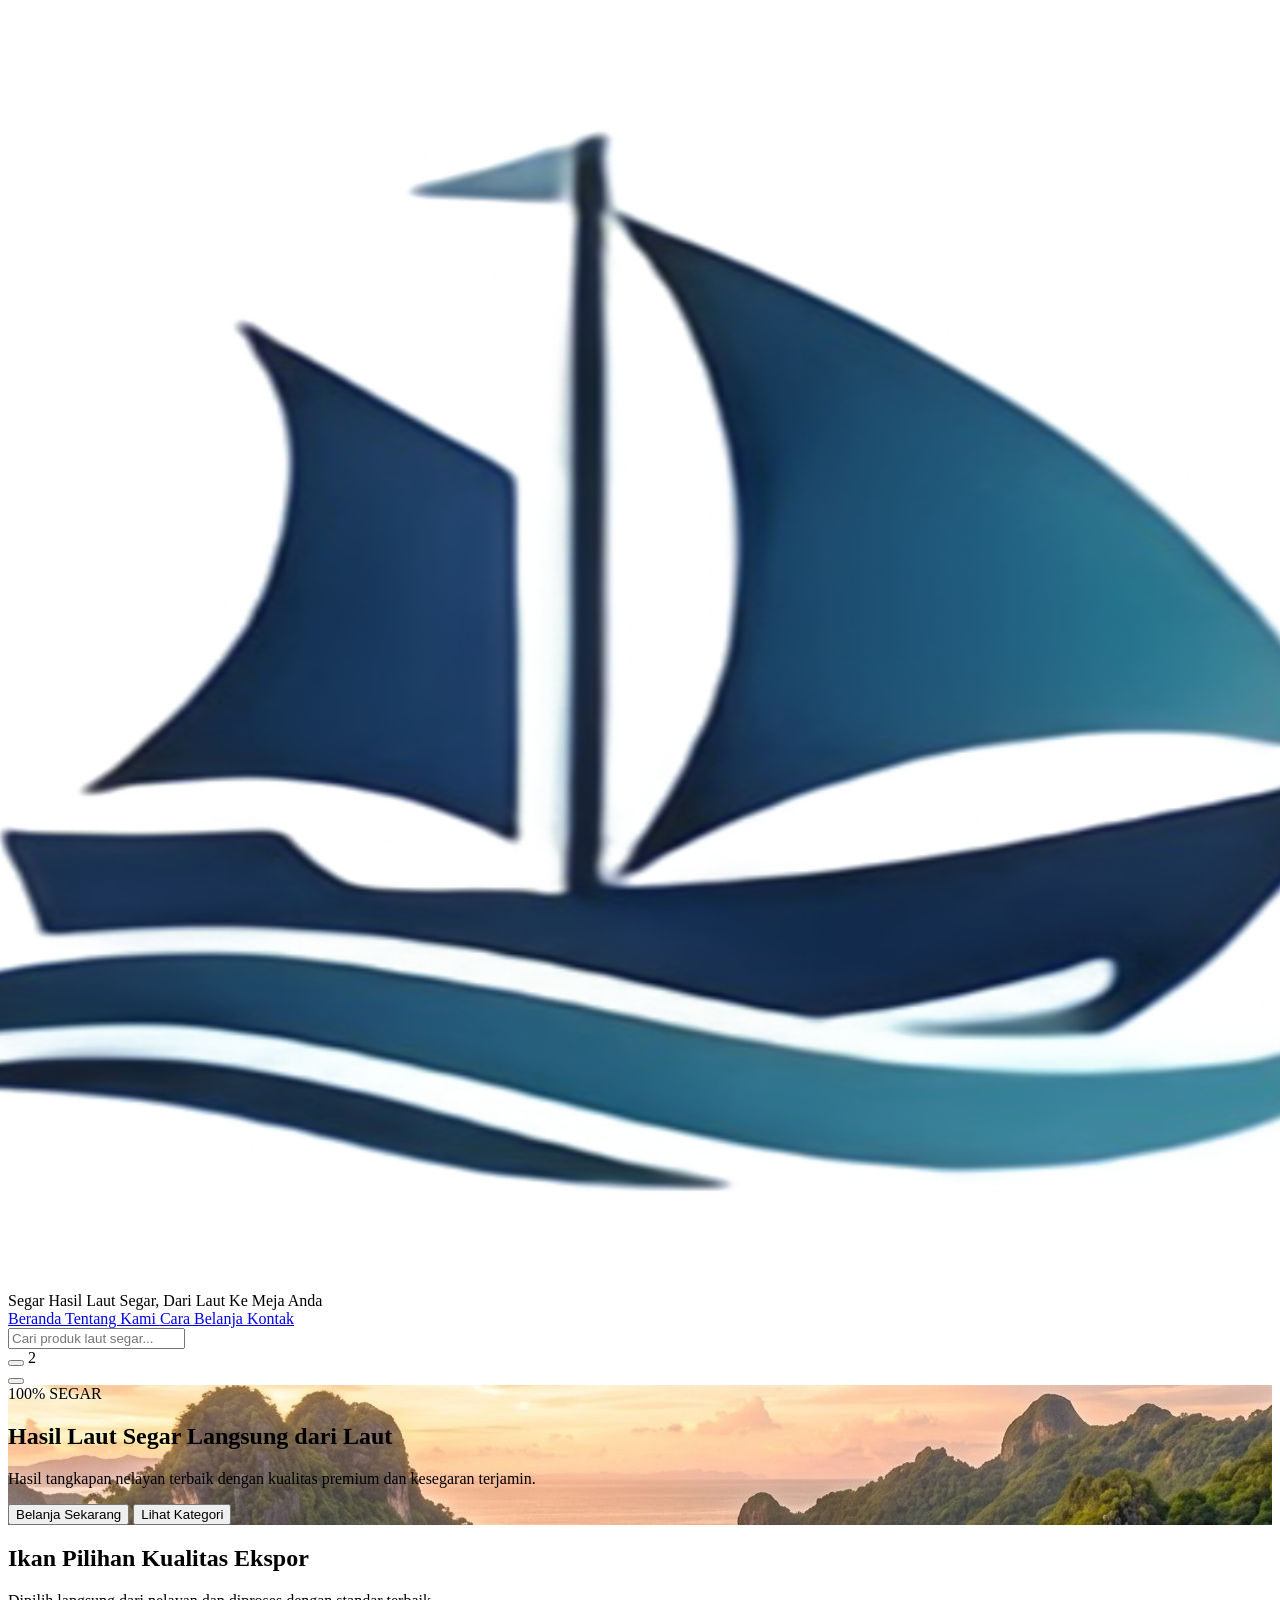
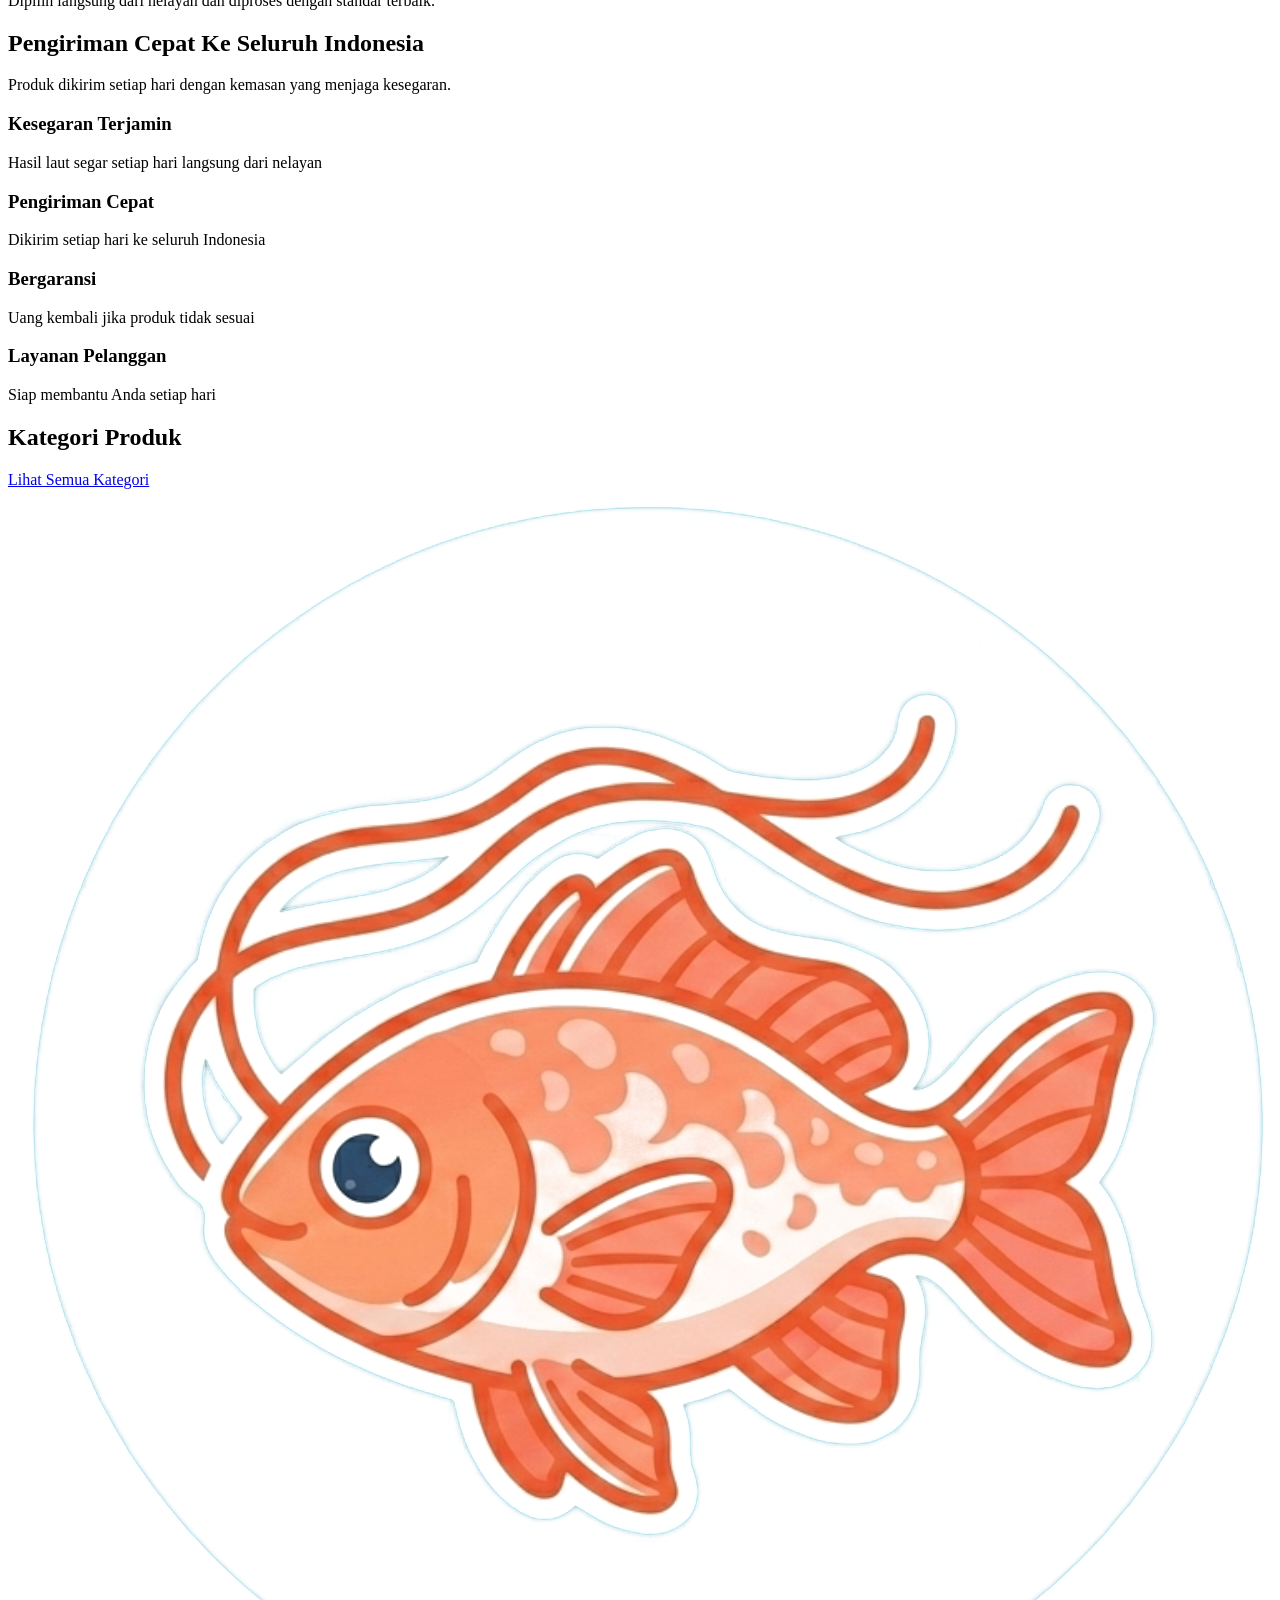
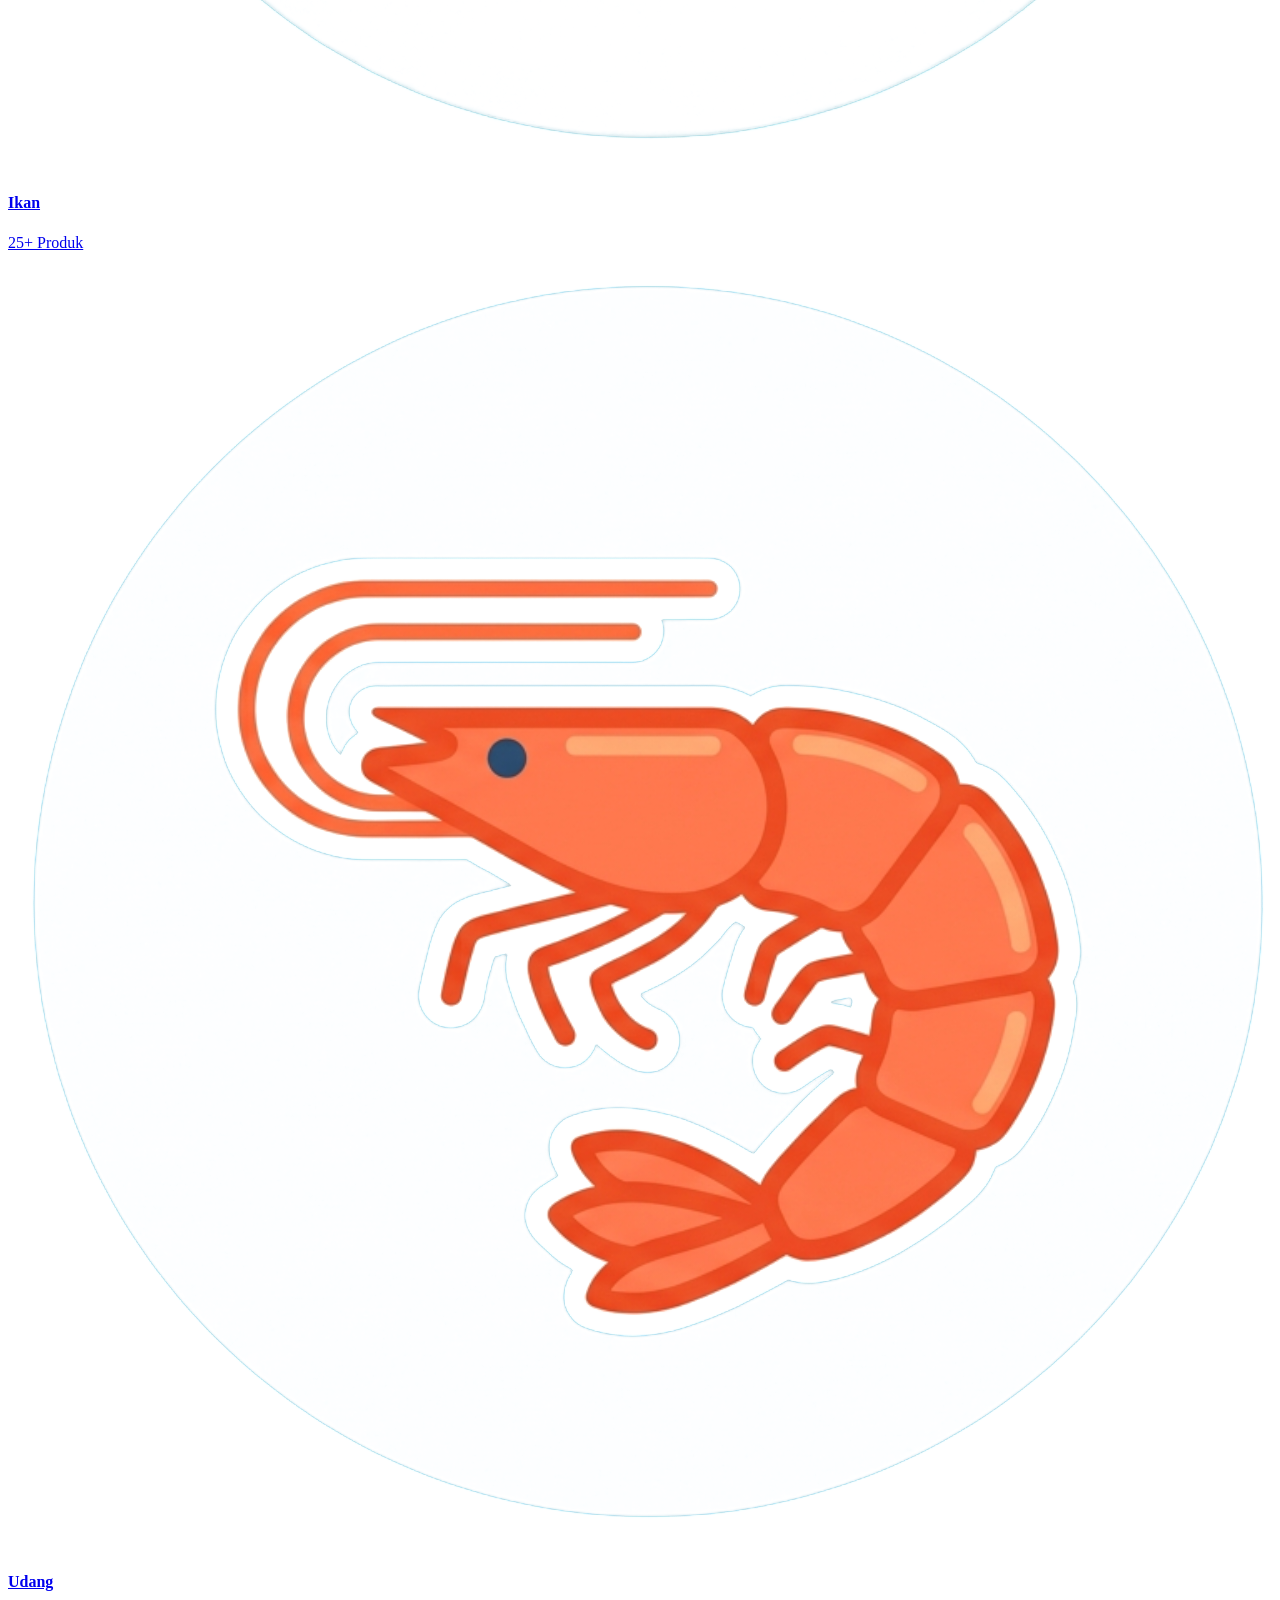
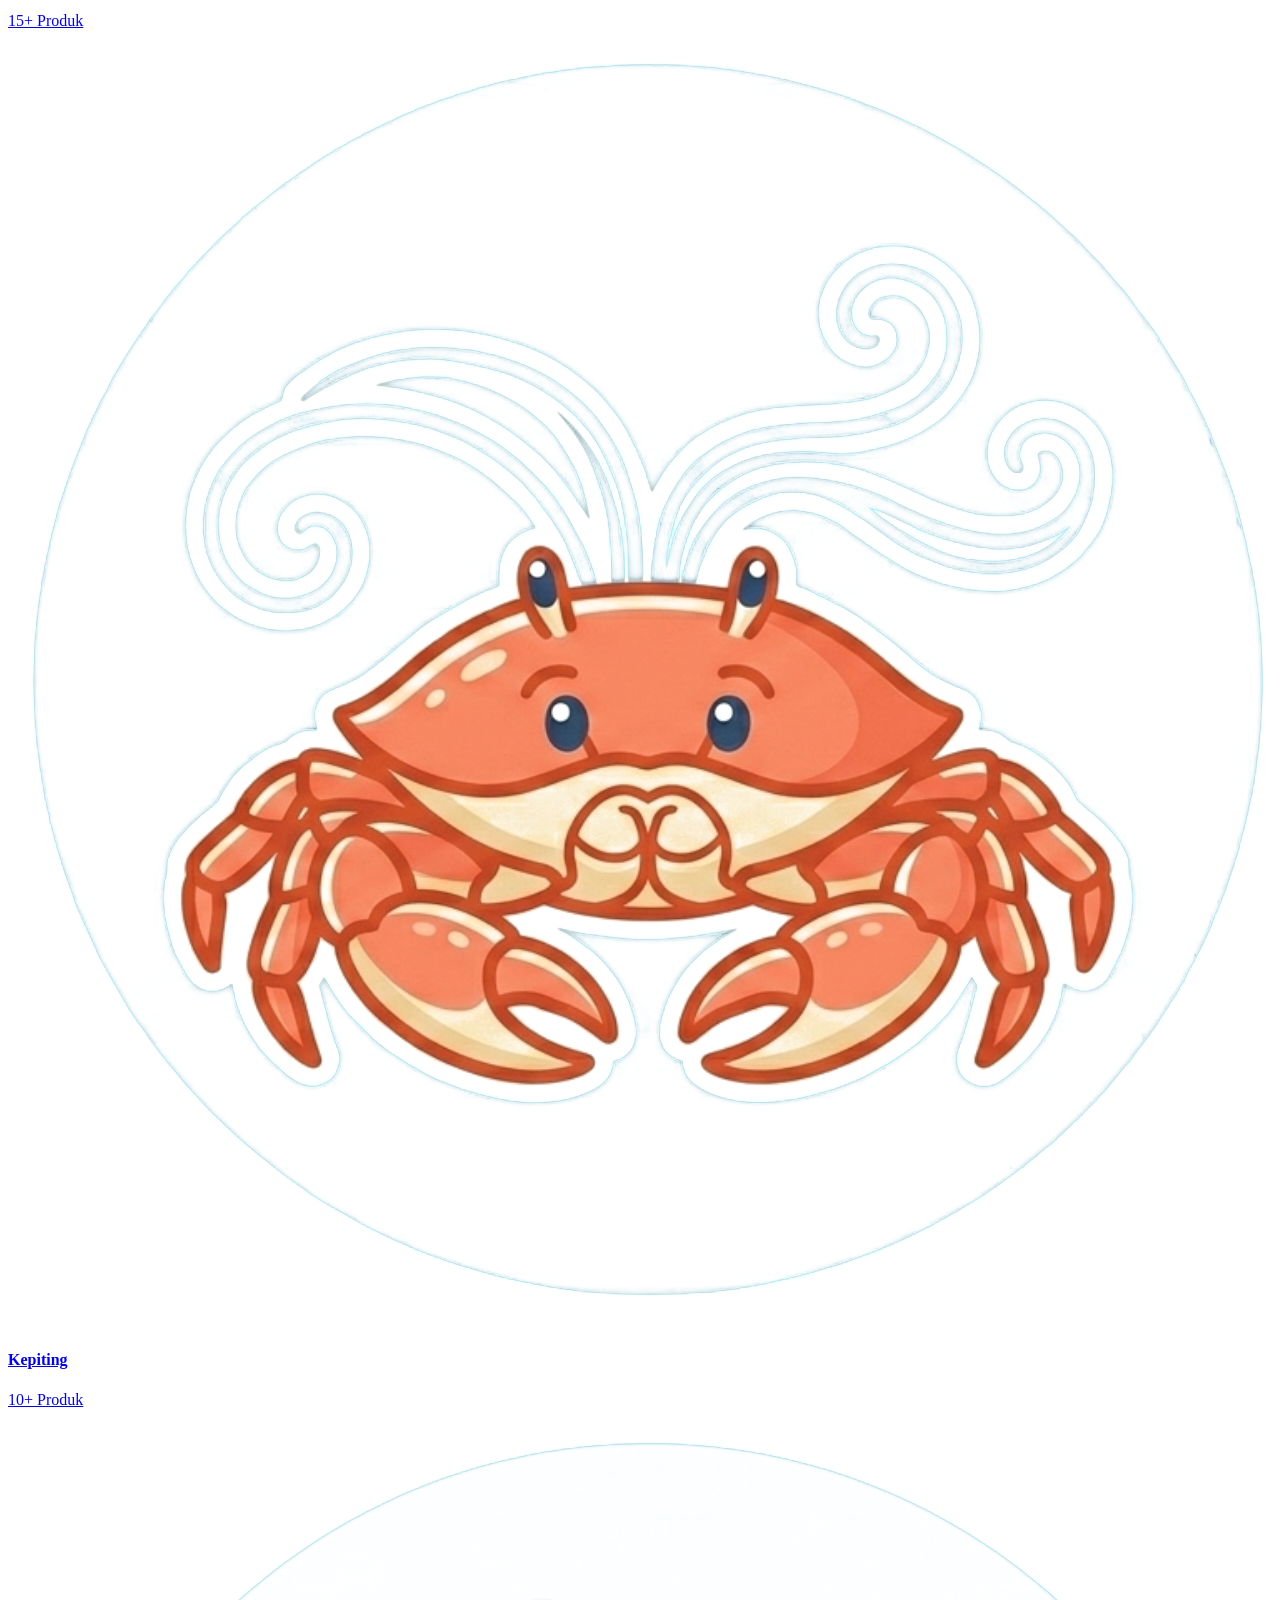
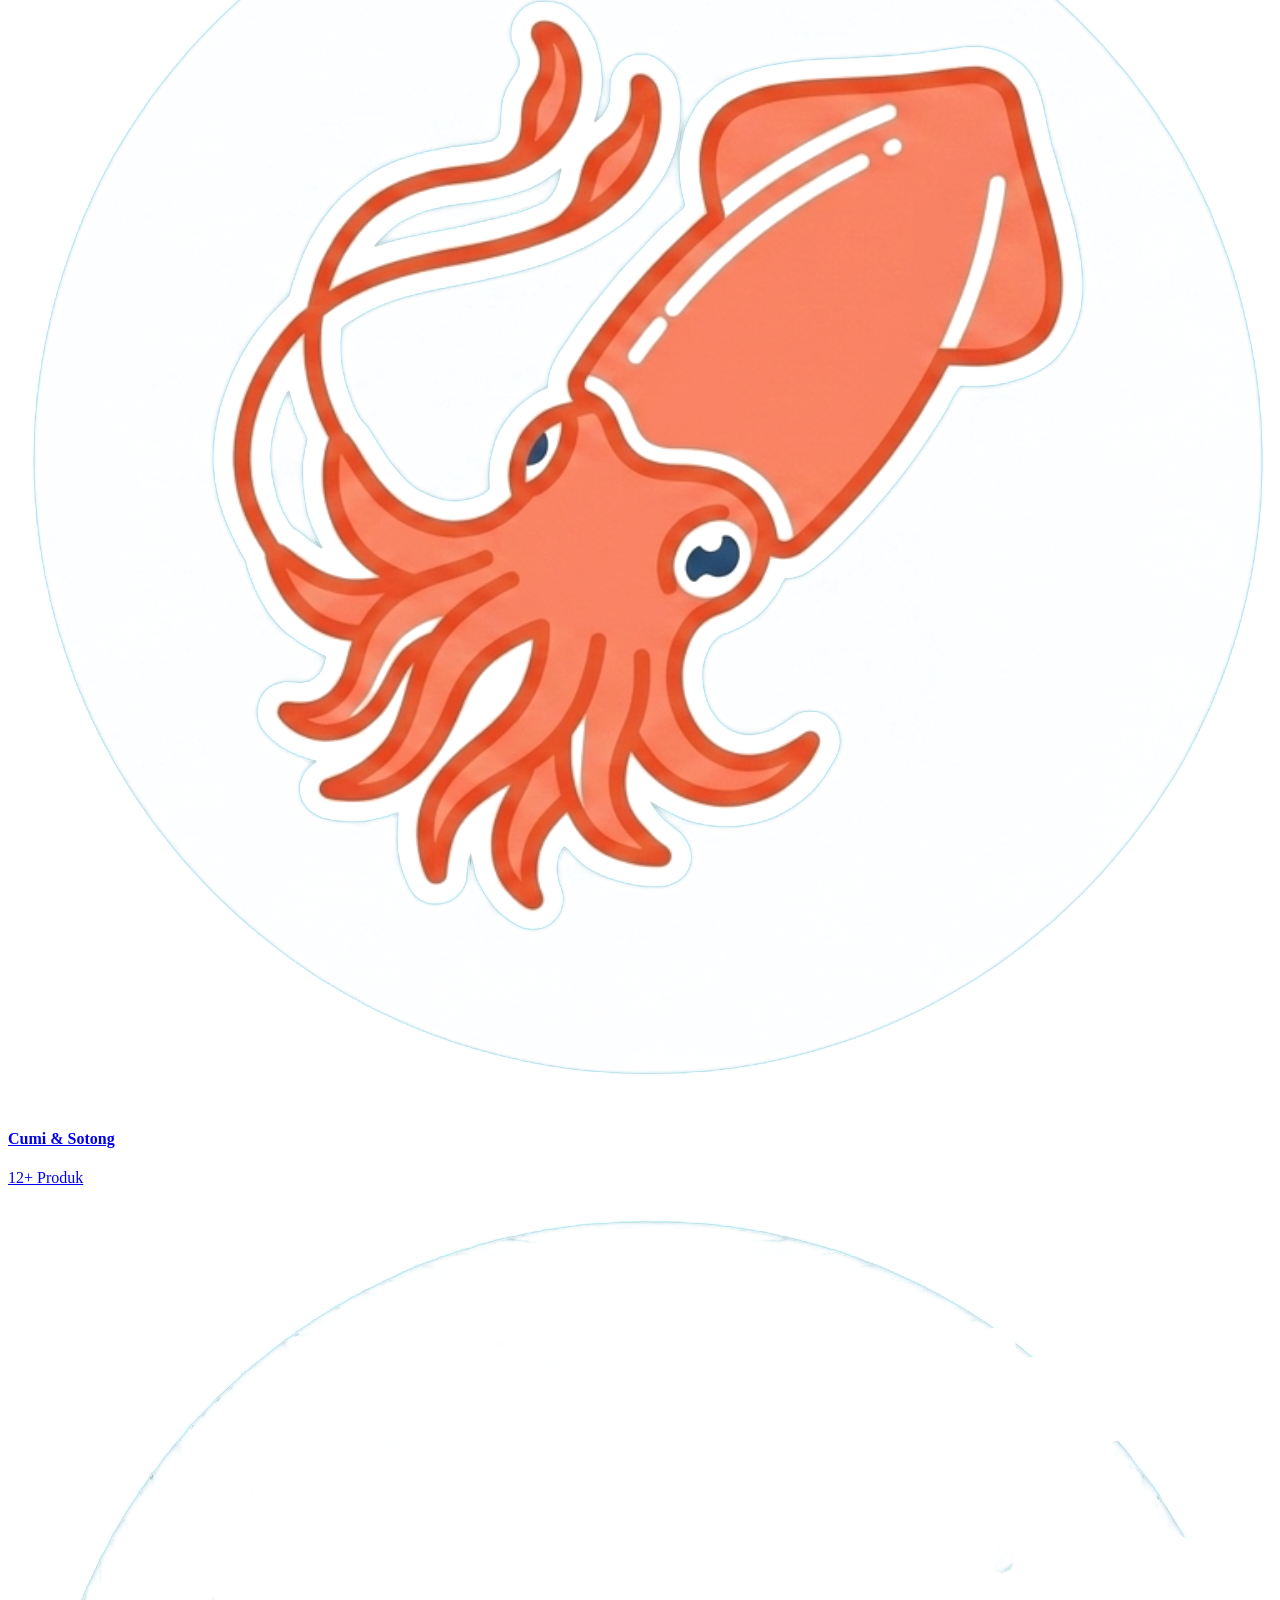
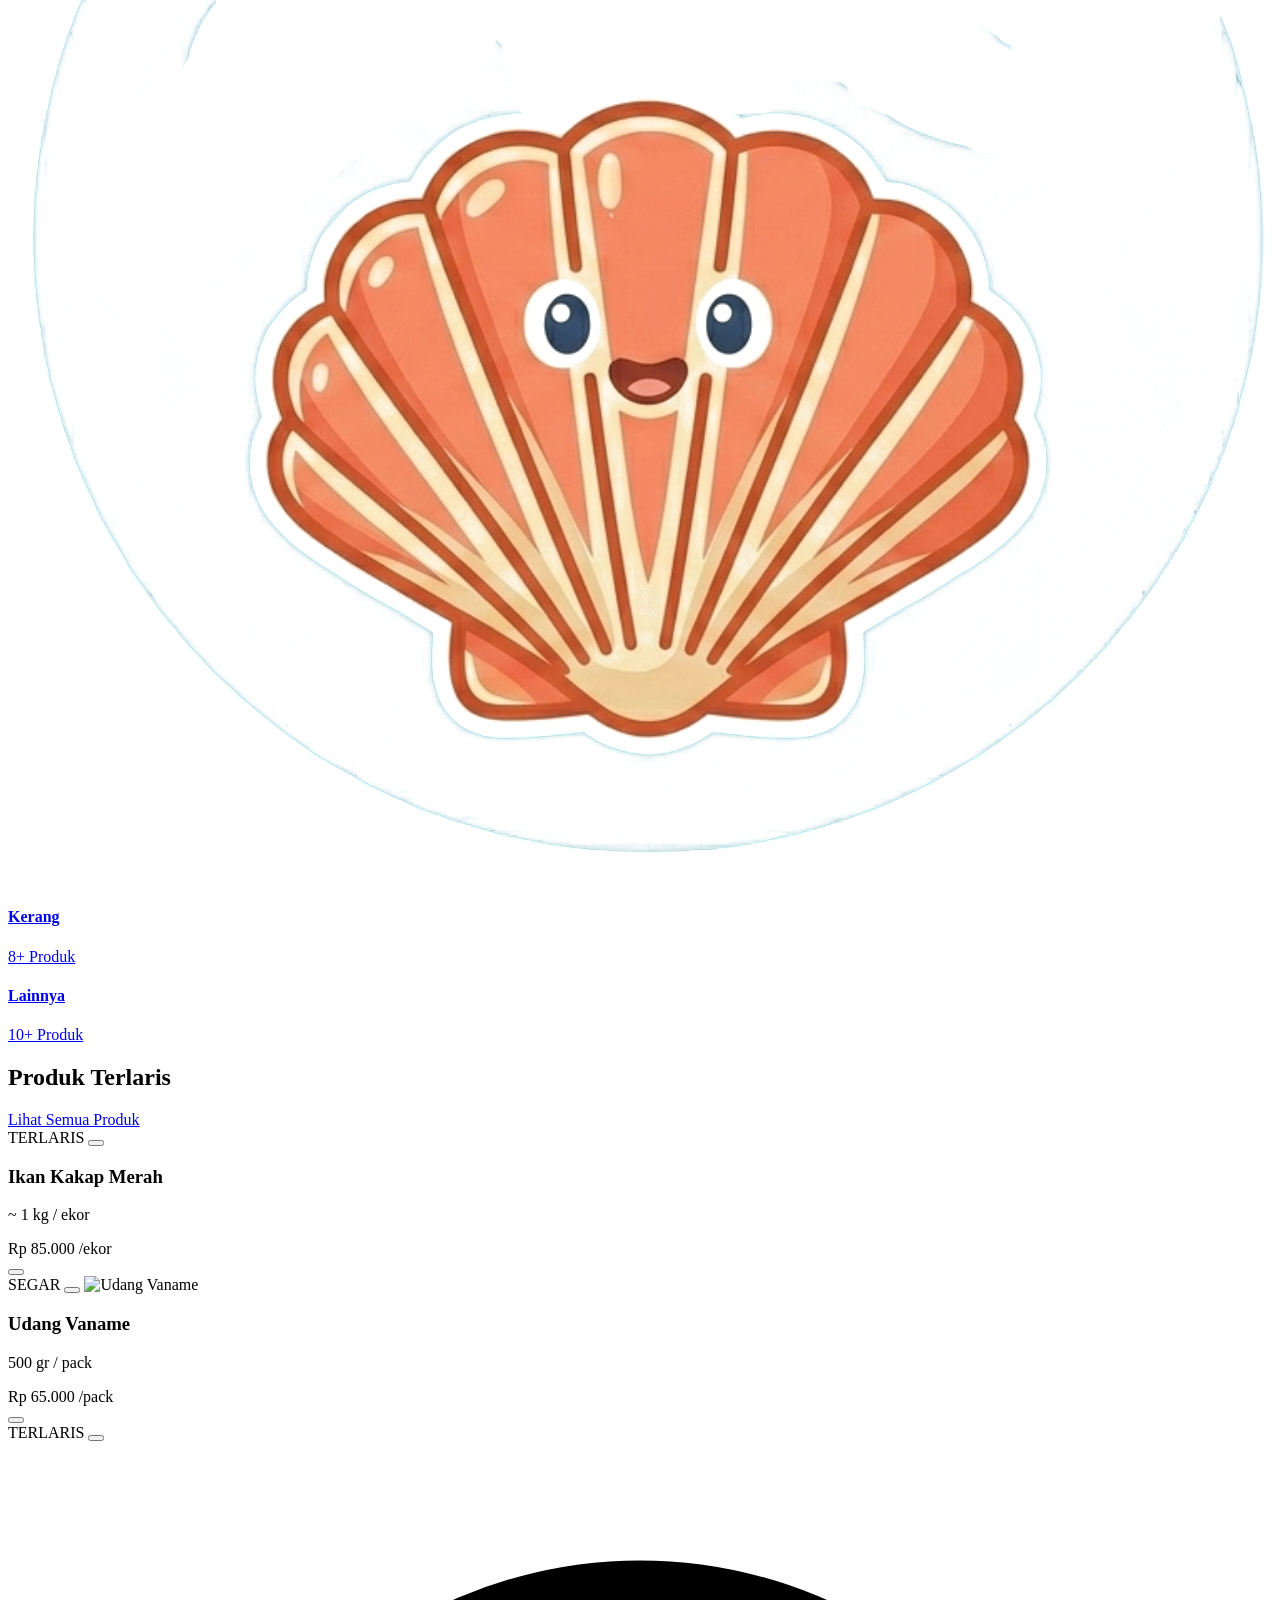
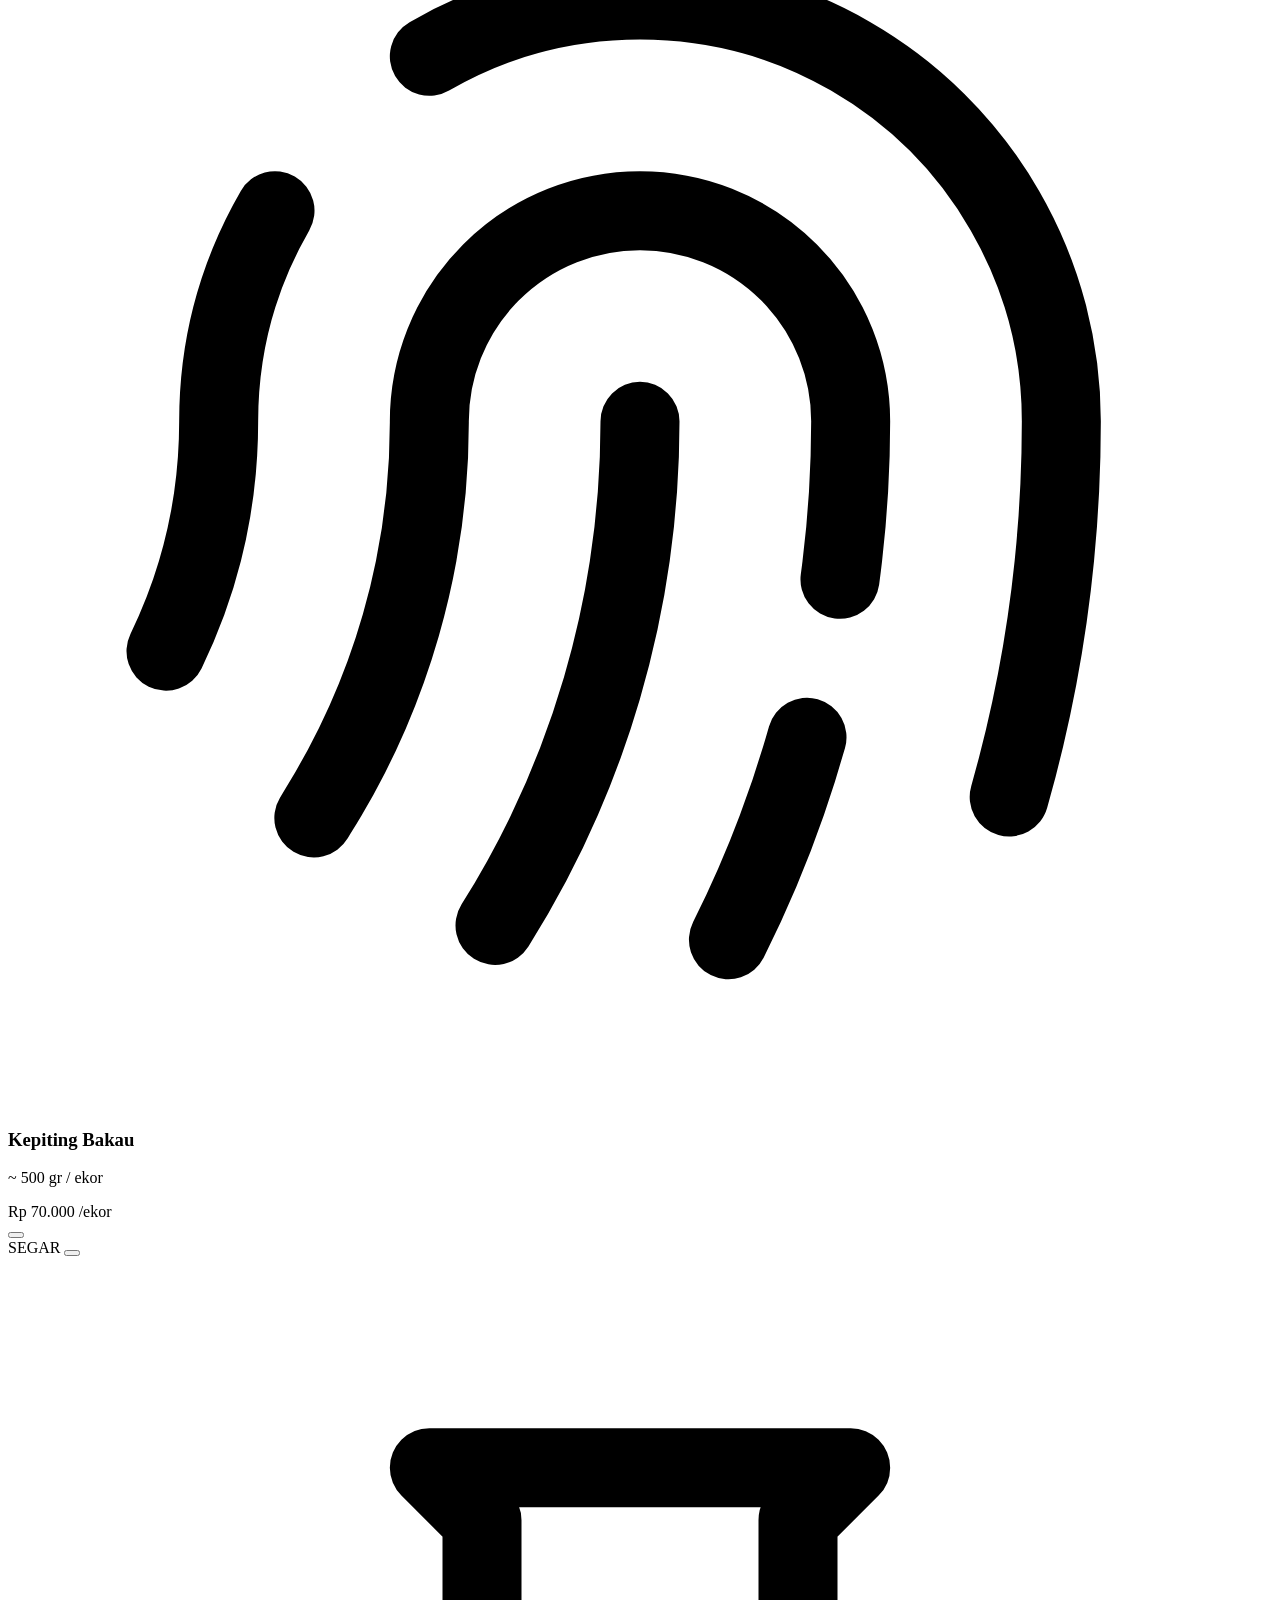
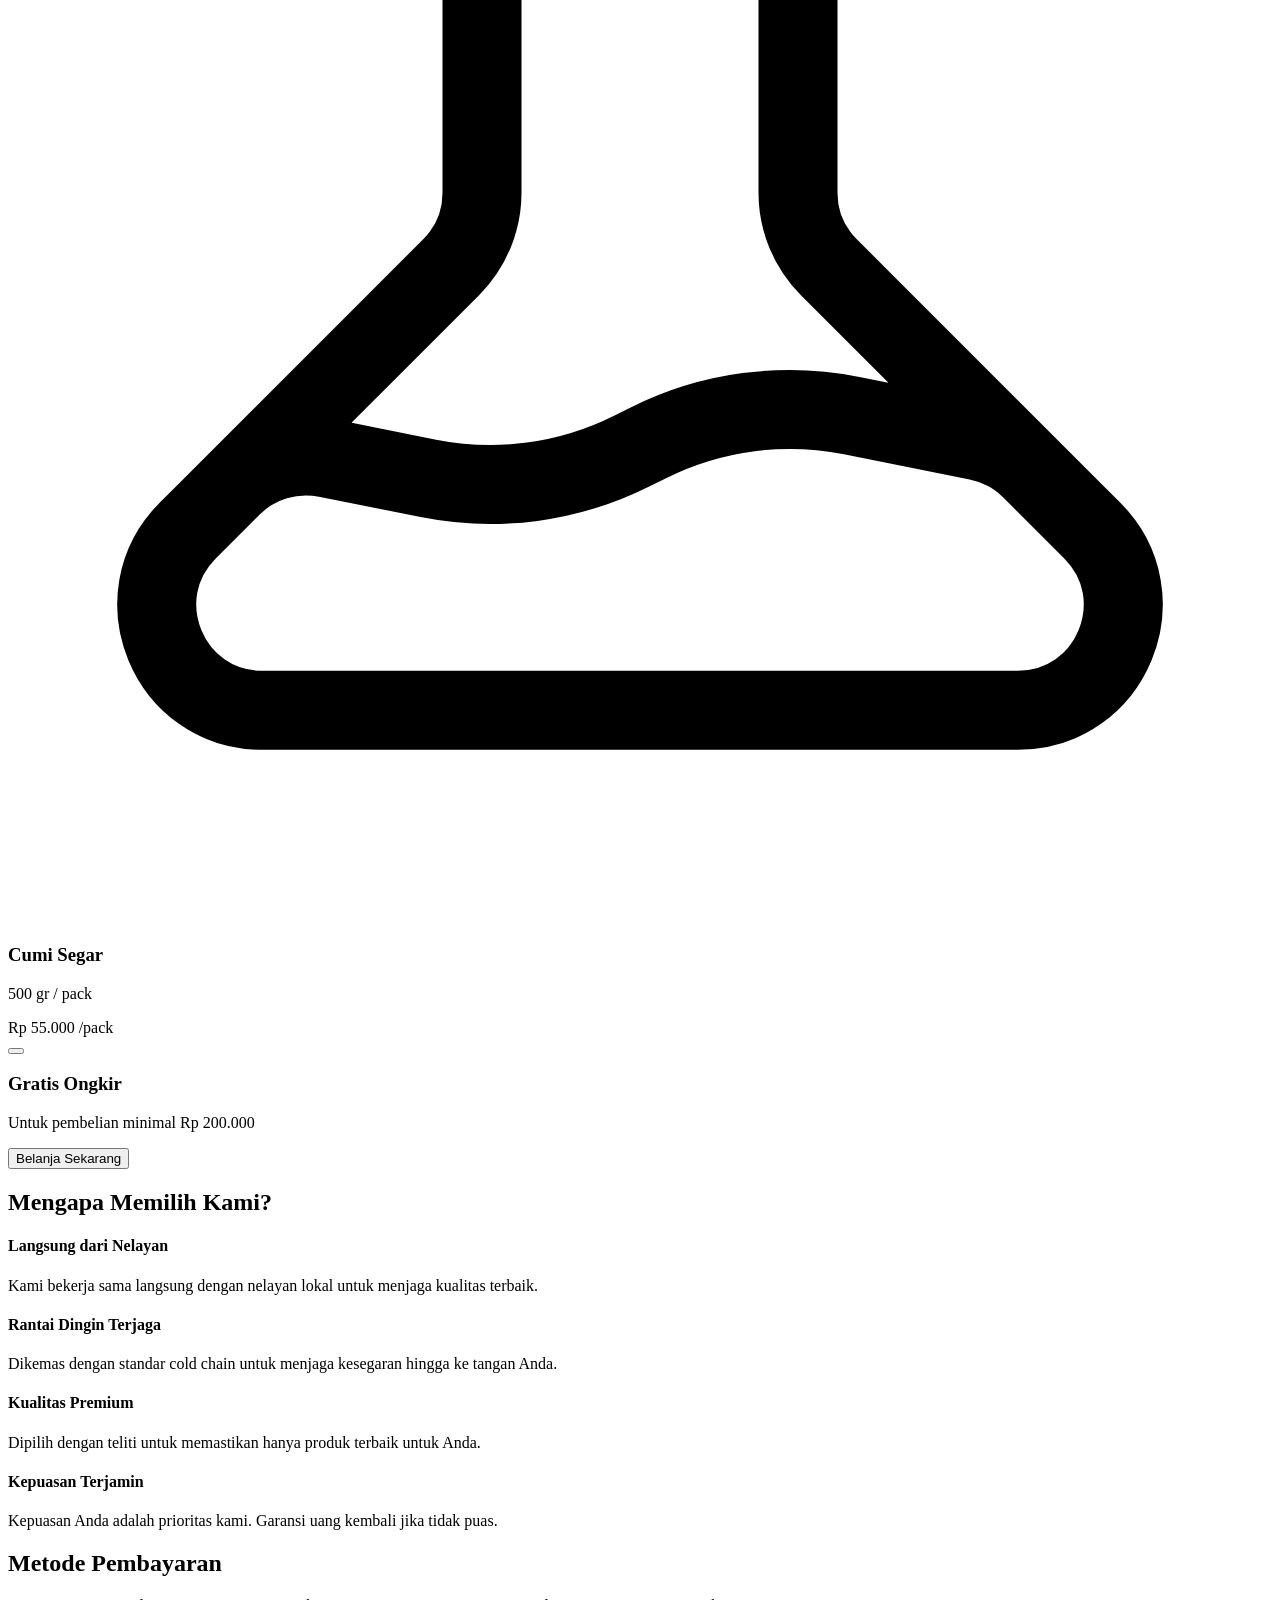
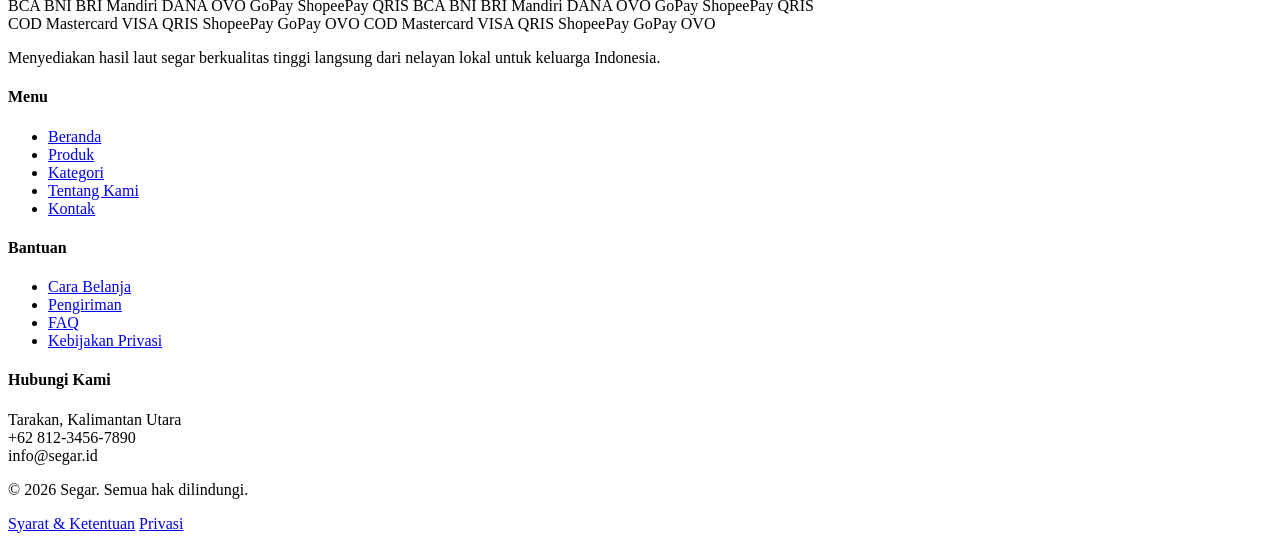
==== commit 9a90c2e9: "menambah fitur pilih kategori produk" ====
--- a/index.html
+++ b/index.html
@@ -9,7 +9,6 @@
   </head>
   <body class="bg-gray-50 text-gray-800 font-sans">
     <header class="bg-white shadow-sm sticky top-0 z-50">
-      
       <div
         class="max-w-7xl mx-auto px-4 py-4 flex items-center justify-between"
       >
@@ -37,13 +36,6 @@
               class="absolute left-1/2 -bottom-1 h-0.5 w-0 bg-blue-600 transition-all duration-300 group-hover:w-full group-hover:left-0"
             ></span>
           </a>
-          <!-- <a href="#" class="group relative hover:text-blue-600">
-            Kategori
-            <i data-lucide="chevron-down" class="inline w-4 h-4"></i>
-            <span
-              class="absolute left-1/2 -bottom-1 h-0.5 w-0 bg-blue-600 transition-all duration-300 group-hover:w-full group-hover:left-0"
-            ></span>
-          </a> -->
           <a
             href="pages/tentang-kami.php"
             class="group relative hover:text-blue-600"
@@ -62,13 +54,7 @@
               class="absolute left-1/2 -bottom-1 h-0.5 w-0 bg-blue-600 transition-all duration-300 group-hover:w-full group-hover:left-0"
             ></span>
           </a>
-          <!-- <a href="#" class="group relative hover:text-blue-600">
-            Blog
-            <span
-              class="absolute left-1/2 -bottom-1 h-0.5 w-0 bg-blue-600 transition-all duration-300 group-hover:w-full group-hover:left-0"
-            ></span>
-          </a> -->
-          <a href="#" class="group relative hover:text-blue-600">
+          <a href="pages/kontak.php" class="group relative hover:text-blue-600">
             Kontak
             <span
               class="absolute left-1/2 -bottom-1 h-0.5 w-0 bg-blue-600 transition-all duration-300 group-hover:w-full group-hover:left-0"
@@ -275,109 +261,84 @@
     </section>
 
     <section class="max-w-7xl mx-auto px-4 my-12">
-      <div class="flex justify-between items-center mb-6">
-        <h2 class="text-2xl font-bold text-blue-950">Kategori Produk</h2>
-        <a
-          href="#"
-          class="text-blue-600 font-semibold text-sm hover:underline flex items-center gap-1"
-          >Lihat Semua Kategori <i data-lucide="arrow-right" class="w-4 h-4"></i
-        ></a>
-      </div>
-      <div class="grid grid-cols-2 sm:grid-cols-3 lg:grid-cols-6 gap-4">
-        <div
-          class="bg-white border border-gray-100 p-4 rounded-2xl text-center shadow-xs hover:shadow-md transition flex flex-col justify-between items-center"
-        >
-          <div
-            class="w-24 h-20 bg-blue-50 rounded-lg mb-3 flex items-center justify-center"
-          >
-            <img
-              src="assets/img/icon-ikan.png"
-              alt="Ikan"
-              class="w-20 h-20 object-contain"
-            />
-          </div>
-
-          <h4 class="font-bold text-sm text-blue-950">Ikan</h4>
-          <p class="text-xs text-gray-400">25+ Produk</p>
-        </div>
-
-        <div
-          class="bg-white border border-gray-100 p-4 rounded-2xl text-center shadow-xs hover:shadow-md transition flex flex-col justify-between items-center"
-        >
-          <div
-            class="w-24 h-20 bg-blue-50 rounded-lg mb-3 flex items-center justify-center"
-          >
-            <img
-              src="assets/img/icon-udang.png"
-              alt="Ikan"
-              class="w-20 h-20 object-contain"
-            />
-          </div>
-          <h4 class="font-bold text-sm text-blue-950">Udang</h4>
-          <p class="text-xs text-gray-400">15+ Produk</p>
-        </div>
-
-        <div
-          class="bg-white border border-gray-100 p-4 rounded-2xl text-center shadow-xs hover:shadow-md transition flex flex-col justify-between items-center"
-        >
-          <div
-            class="w-24 h-20 bg-blue-50 rounded-lg mb-3 flex items-center justify-center"
-          >
-            <img
-              src="assets/img/icon-kepiting.png"
-              alt="Ikan"
-              class="w-20 h-20 object-contain"
-            />
-          </div>
-          <h4 class="font-bold text-sm text-blue-950">Kepiting</h4>
-          <p class="text-xs text-gray-400">10+ Produk</p>
-        </div>
-
-        <div
-          class="bg-white border border-gray-100 p-4 rounded-2xl text-center shadow-xs hover:shadow-md transition flex flex-col justify-between items-center"
-        >
-          <div
-            class="w-24 h-20 bg-blue-50 rounded-lg mb-3 flex items-center justify-center"
-          >
-            <img
-              src="assets/img/icon-sotong.png"
-              alt="Ikan"
-              class="w-20 h-20 object-contain"
-            />
-          </div>
-          <h4 class="font-bold text-sm text-blue-950">Cumi & Sotong</h4>
-          <p class="text-xs text-gray-400">12+ Produk</p>
-        </div>
-
-        <div
-          class="bg-white border border-gray-100 p-4 rounded-2xl text-center shadow-xs hover:shadow-md transition flex flex-col justify-between items-center"
-        >
-          <div
-            class="w-24 h-20 bg-blue-50 rounded-lg mb-3 flex items-center justify-center"
-          >
-            <img
-              src="assets/img/icon-kerang.png"
-              alt="Ikan"
-              class="w-20 h-20 object-contain"
-            />
-          </div>
-          <h4 class="font-bold text-sm text-blue-950">Kerang</h4>
-          <p class="text-xs text-gray-400">8+ Produk</p>
-        </div>
-
-        <div
-          class="bg-white border border-gray-100 p-4 rounded-2xl text-center shadow-xs hover:shadow-md transition flex flex-col justify-between items-center"
-        >
-          <div
-            class="w-24 h-20 bg-gray-50 rounded-lg mb-3 flex items-center justify-center text-gray-500"
-          >
-            <i data-lucide="layout-grid" class="w-10 h-10"></i>
-          </div>
-          <h4 class="font-bold text-sm text-blue-950">Lainnya</h4>
-          <p class="text-xs text-gray-400">10+ Produk</p>
-        </div>
-      </div>
-    </section>
+  <div class="flex justify-between items-center mb-6">
+    <h2 class="text-2xl font-bold text-blue-950">Kategori Produk</h2>
+    <a
+      href="pages/kategori.php?c=ikan"
+      class="text-blue-600 font-semibold text-sm hover:underline flex items-center gap-1"
+    >
+      Lihat Semua Kategori <i data-lucide="arrow-right" class="w-4 h-4"></i>
+    </a>
+  </div>
+  
+  <div class="grid grid-cols-2 sm:grid-cols-3 lg:grid-cols-6 gap-4">
+    <a
+      href="pages/kategori.php?c=ikan"
+      class="bg-white border border-gray-100 p-4 rounded-2xl text-center shadow-xs hover:shadow-md transition flex flex-col justify-between items-center cursor-pointer"
+    >
+      <div class="w-24 h-20 bg-blue-50 rounded-lg mb-3 flex items-center justify-center">
+        <img src="assets/img/icon-ikan.png" alt="Ikan" class="w-20 h-20 object-contain" />
+      </div>
+      <h4 class="font-bold text-sm text-blue-950">Ikan</h4>
+      <p class="text-xs text-gray-400">25+ Produk</p>
+    </a>
+
+    <a
+      href="pages/kategori.php?c=udang"
+      class="bg-white border border-gray-100 p-4 rounded-2xl text-center shadow-xs hover:shadow-md transition flex flex-col justify-between items-center cursor-pointer"
+    >
+      <div class="w-24 h-20 bg-blue-50 rounded-lg mb-3 flex items-center justify-center">
+        <img src="assets/img/icon-udang.png" alt="Udang" class="w-20 h-20 object-contain" />
+      </div>
+      <h4 class="font-bold text-sm text-blue-950">Udang</h4>
+      <p class="text-xs text-gray-400">15+ Produk</p>
+    </a>
+
+    <a
+      href="pages/kategori.php?c=kepiting"
+      class="bg-white border border-gray-100 p-4 rounded-2xl text-center shadow-xs hover:shadow-md transition flex flex-col justify-between items-center cursor-pointer"
+    >
+      <div class="w-24 h-20 bg-blue-50 rounded-lg mb-3 flex items-center justify-center">
+        <img src="assets/img/icon-kepiting.png" alt="Kepiting" class="w-20 h-20 object-contain" />
+      </div>
+      <h4 class="font-bold text-sm text-blue-950">Kepiting</h4>
+      <p class="text-xs text-gray-400">10+ Produk</p>
+    </a>
+
+    <a
+      href="pages/kategori.php?c=cumi"
+      class="bg-white border border-gray-100 p-4 rounded-2xl text-center shadow-xs hover:shadow-md transition flex flex-col justify-between items-center cursor-pointer"
+    >
+      <div class="w-24 h-20 bg-blue-50 rounded-lg mb-3 flex items-center justify-center">
+        <img src="assets/img/icon-sotong.png" alt="Cumi & Sotong" class="w-20 h-20 object-contain" />
+      </div>
+      <h4 class="font-bold text-sm text-blue-950">Cumi & Sotong</h4>
+      <p class="text-xs text-gray-400">12+ Produk</p>
+    </a>
+
+    <a
+      href="pages/kategori.php?c=kerang"
+      class="bg-white border border-gray-100 p-4 rounded-2xl text-center shadow-xs hover:shadow-md transition flex flex-col justify-between items-center cursor-pointer"
+    >
+      <div class="w-24 h-20 bg-blue-50 rounded-lg mb-3 flex items-center justify-center">
+        <img src="assets/img/icon-kerang.png" alt="Kerang" class="w-20 h-20 object-contain" />
+      </div>
+      <h4 class="font-bold text-sm text-blue-950">Kerang</h4>
+      <p class="text-xs text-gray-400">8+ Produk</p>
+    </a>
+
+    <a
+      href="pages/kategori.php?c=ikan"
+      class="bg-white border border-gray-100 p-4 rounded-2xl text-center shadow-xs hover:shadow-md transition flex flex-col justify-between items-center cursor-pointer"
+    >
+      <div class="w-24 h-20 bg-gray-50 rounded-lg mb-3 flex items-center justify-center text-gray-500">
+        <i data-lucide="layout-grid" class="w-10 h-10"></i>
+      </div>
+      <h4 class="font-bold text-sm text-blue-950">Lainnya</h4>
+      <p class="text-xs text-gray-400">10+ Produk</p>
+    </a>
+  </div>
+</section>
 
     <section class="max-w-7xl mx-auto px-4 my-12">
       <div class="flex justify-between items-center mb-6">
@@ -636,220 +597,208 @@
       </div>
     </section>
 
-
-
-<!-- METODE PEMBAYARAN (TAILWIND ONLY) -->
-<section id="metode-pembayaran" class="max-w-7xl mx-auto px-4 my-16">
-
-
-    <h2 class="text-3xl font-bold text-blue-950 mb-6">
-      Metode Pembayaran
-    </h2>
-
-   
-  <!-- BARIS 1 (KE KANAN) -->
-<div class="overflow-hidden mb-6">
-  <div class="flex w-max gap-10 marquee-right">
-
-    <span class="font-bold text-blue-700">BCA</span>
-    <span class="font-bold text-orange-500">BNI</span>
-    <span class="font-bold text-blue-600">BRI</span>
-    <span class="font-bold text-yellow-500">Mandiri</span>
-    <span class="font-bold text-sky-500">DANA</span>
-    <span class="font-bold text-purple-600">OVO</span>
-    <span class="font-bold text-cyan-600">GoPay</span>
-    <span class="font-bold text-orange-500">ShopeePay</span>
-    <span class="font-bold text-red-500">QRIS</span>
-
-    <!-- duplikat -->
-    <span class="font-bold text-blue-700">BCA</span>
-    <span class="font-bold text-orange-500">BNI</span>
-    <span class="font-bold text-blue-600">BRI</span>
-    <span class="font-bold text-yellow-500">Mandiri</span>
-    <span class="font-bold text-sky-500">DANA</span>
-    <span class="font-bold text-purple-600">OVO</span>
-    <span class="font-bold text-cyan-600">GoPay</span>
-    <span class="font-bold text-orange-500">ShopeePay</span>
-    <span class="font-bold text-red-500">QRIS</span>
-
-  </div>
-</div>
-
-<!-- BARIS 2 (KE KIRI) -->
-<div class="overflow-hidden">
-  <div class="flex w-max gap-10 marquee-left">
-
-    <span class="font-bold text-green-600">COD</span>
-    <span class="font-bold text-red-600">Mastercard</span>
-    <span class="font-bold text-blue-800">VISA</span>
-    <span class="font-bold text-red-500">QRIS</span>
-    <span class="font-bold text-orange-500">ShopeePay</span>
-    <span class="font-bold text-cyan-600">GoPay</span>
-    <span class="font-bold text-purple-600">OVO</span>
-
-    <!-- duplikat -->
-    <span class="font-bold text-green-600">COD</span>
-    <span class="font-bold text-red-600">Mastercard</span>
-    <span class="font-bold text-blue-800">VISA</span>
-    <span class="font-bold text-red-500">QRIS</span>
-    <span class="font-bold text-orange-500">ShopeePay</span>
-    <span class="font-bold text-cyan-600">GoPay</span>
-    <span class="font-bold text-purple-600">OVO</span>
-
-  </div>
-</div>
-</section>
-<footer class="bg-blue-950 text-white mt-20">
-  <div class="max-w-7xl mx-auto px-4 py-14">
-    <div class="grid grid-cols-1 md:grid-cols-2 lg:grid-cols-4 gap-10">
-      <!-- Brand -->
-      <div>
-        <p class="text-gray-300 text-sm leading-relaxed">
-          Menyediakan hasil laut segar berkualitas tinggi langsung dari nelayan
-          lokal untuk keluarga Indonesia.
-        </p>
-
-        <div class="flex space-x-3 mt-5">
-          <a
-            href="#"
-            class="bg-blue-900 hover:bg-blue-800 p-2 rounded-lg transition"
-          >
-            <i data-lucide="facebook" class="w-5 h-5"></i>
-          </a>
-
-          <a
-            href="#"
-            class="bg-blue-900 hover:bg-blue-800 p-2 rounded-lg transition"
-          >
-            <i data-lucide="instagram" class="w-5 h-5"></i>
-          </a>
-
-          <a
-            href="#"
-            class="bg-blue-900 hover:bg-blue-800 p-2 rounded-lg transition"
-          >
-            <i data-lucide="twitter" class="w-5 h-5"></i>
-          </a>
-        </div>
-      </div>
-
-      <!-- Menu -->
-      <div>
-        <h4 class="font-bold mb-4 text-lg">Menu</h4>
-
-        <ul class="space-y-2 text-sm text-gray-300">
-          <li>
-            <a href="#" class="hover:text-blue-400">Beranda</a>
-          </li>
-          <li>
-            <a href="#" class="hover:text-blue-400">Produk</a>
-          </li>
-          <li>
-            <a href="#" class="hover:text-blue-400">Kategori</a>
-          </li>
-          <li>
-            <a href="#" class="hover:text-blue-400">Tentang Kami</a>
-          </li>
-          <li>
-            <a href="#" class="hover:text-blue-400">Kontak</a>
-          </li>
-        </ul>
-      </div>
-
-      <!-- Bantuan -->
-      <div>
-        <h4 class="font-bold mb-4 text-lg">Bantuan</h4>
-
-        <ul class="space-y-2 text-sm text-gray-300">
-          <li>
-            <a href="#" class="hover:text-blue-400">Cara Belanja</a>
-          </li>
-          <li>
-            <a href="#" class="hover:text-blue-400">Pengiriman</a>
-          </li>
-          <li>
-            <a href="#" class="hover:text-blue-400">FAQ</a>
-          </li>
-          <li>
-            <a href="#" class="hover:text-blue-400">Kebijakan Privasi</a>
-          </li>
-        </ul>
-      </div>
-
-      <!-- Kontak -->
-      <div>
-        <h4 class="font-bold mb-4 text-lg">Hubungi Kami</h4>
-
-        <div class="space-y-3 text-sm text-gray-300">
-          <div class="flex items-start gap-3">
-            <i data-lucide="map-pin" class="w-5 h-5 text-blue-400"></i>
-            <span>Tarakan, Kalimantan Utara</span>
-          </div>
-
-          <div class="flex items-center gap-3">
-            <i data-lucide="phone" class="w-5 h-5 text-blue-400"></i>
-            <span>+62 812-3456-7890</span>
-          </div>
-
-          <div class="flex items-center gap-3">
-            <i data-lucide="mail" class="w-5 h-5 text-blue-400"></i>
-            <span>info@segar.id</span>
-          </div>
-        </div>
-      </div>
-    </div>
-  </div>
-
-  <!-- Bottom Footer -->
-  <div class="border-t border-blue-900">
-    <div
-      class="max-w-7xl mx-auto px-4 py-5 flex flex-col md:flex-row justify-between items-center gap-3"
-    >
-      <p class="text-sm text-gray-400">
-        © 2026 Segar. Semua hak dilindungi.
-      </p>
-
-      <div class="flex items-center gap-4 text-sm text-gray-400">
-        <a href="#" class="hover:text-blue-400">Syarat & Ketentuan</a>
-        <a href="#" class="hover:text-blue-400">Privasi</a>
-      </div>
-    </div>
-  </div>
-</footer>
-
-
-<style>
-  @keyframes marqueeLeft {
-    from {
-      transform: translateX(0);
-    }
-    to {
-      transform: translateX(-50%);
-    }
-  }
-
-  @keyframes marqueeRight {
-    from {
-      transform: translateX(-50%);
-    }
-    to {
-      transform: translateX(0);
-    }
-  }
-
-  .marquee-left {
-    animation: marqueeLeft 20s linear infinite;
-  }
-
-  .marquee-right {
-    animation: marqueeRight 20s linear infinite;
-  }
-</style>
-
-<script>
+    <!-- METODE PEMBAYARAN (TAILWIND ONLY) -->
+    <section id="metode-pembayaran" class="max-w-7xl mx-auto px-4 my-16">
+      <h2 class="text-3xl font-bold text-blue-950 mb-6">Metode Pembayaran</h2>
+
+      <!-- BARIS 1 (KE KANAN) -->
+      <div class="overflow-hidden mb-6">
+        <div class="flex w-max gap-10 marquee-right">
+          <span class="font-bold text-blue-700">BCA</span>
+          <span class="font-bold text-orange-500">BNI</span>
+          <span class="font-bold text-blue-600">BRI</span>
+          <span class="font-bold text-yellow-500">Mandiri</span>
+          <span class="font-bold text-sky-500">DANA</span>
+          <span class="font-bold text-purple-600">OVO</span>
+          <span class="font-bold text-cyan-600">GoPay</span>
+          <span class="font-bold text-orange-500">ShopeePay</span>
+          <span class="font-bold text-red-500">QRIS</span>
+
+          <!-- duplikat -->
+          <span class="font-bold text-blue-700">BCA</span>
+          <span class="font-bold text-orange-500">BNI</span>
+          <span class="font-bold text-blue-600">BRI</span>
+          <span class="font-bold text-yellow-500">Mandiri</span>
+          <span class="font-bold text-sky-500">DANA</span>
+          <span class="font-bold text-purple-600">OVO</span>
+          <span class="font-bold text-cyan-600">GoPay</span>
+          <span class="font-bold text-orange-500">ShopeePay</span>
+          <span class="font-bold text-red-500">QRIS</span>
+        </div>
+      </div>
+
+      <!-- BARIS 2 (KE KIRI) -->
+      <div class="overflow-hidden">
+        <div class="flex w-max gap-10 marquee-left">
+          <span class="font-bold text-green-600">COD</span>
+          <span class="font-bold text-red-600">Mastercard</span>
+          <span class="font-bold text-blue-800">VISA</span>
+          <span class="font-bold text-red-500">QRIS</span>
+          <span class="font-bold text-orange-500">ShopeePay</span>
+          <span class="font-bold text-cyan-600">GoPay</span>
+          <span class="font-bold text-purple-600">OVO</span>
+
+          <!-- duplikat -->
+          <span class="font-bold text-green-600">COD</span>
+          <span class="font-bold text-red-600">Mastercard</span>
+          <span class="font-bold text-blue-800">VISA</span>
+          <span class="font-bold text-red-500">QRIS</span>
+          <span class="font-bold text-orange-500">ShopeePay</span>
+          <span class="font-bold text-cyan-600">GoPay</span>
+          <span class="font-bold text-purple-600">OVO</span>
+        </div>
+      </div>
+    </section>
+    <footer class="bg-blue-950 text-white mt-20">
+      <div class="max-w-7xl mx-auto px-4 py-14">
+        <div class="grid grid-cols-1 md:grid-cols-2 lg:grid-cols-4 gap-10">
+          <!-- Brand -->
+          <div>
+            <p class="text-gray-300 text-sm leading-relaxed">
+              Menyediakan hasil laut segar berkualitas tinggi langsung dari
+              nelayan lokal untuk keluarga Indonesia.
+            </p>
+
+            <div class="flex space-x-3 mt-5">
+              <a
+                href="#"
+                class="bg-blue-900 hover:bg-blue-800 p-2 rounded-lg transition"
+              >
+                <i data-lucide="facebook" class="w-5 h-5"></i>
+              </a>
+
+              <a
+                href="#"
+                class="bg-blue-900 hover:bg-blue-800 p-2 rounded-lg transition"
+              >
+                <i data-lucide="instagram" class="w-5 h-5"></i>
+              </a>
+
+              <a
+                href="#"
+                class="bg-blue-900 hover:bg-blue-800 p-2 rounded-lg transition"
+              >
+                <i data-lucide="twitter" class="w-5 h-5"></i>
+              </a>
+            </div>
+          </div>
+
+          <!-- Menu -->
+          <div>
+            <h4 class="font-bold mb-4 text-lg">Menu</h4>
+
+            <ul class="space-y-2 text-sm text-gray-300">
+              <li>
+                <a href="#" class="hover:text-blue-400">Beranda</a>
+              </li>
+              <li>
+                <a href="#" class="hover:text-blue-400">Produk</a>
+              </li>
+              <li>
+                <a href="#" class="hover:text-blue-400">Kategori</a>
+              </li>
+              <li>
+                <a href="#" class="hover:text-blue-400">Tentang Kami</a>
+              </li>
+              <li>
+                <a href="pages/kontak.php" class="hover:text-blue-400"
+                  >Kontak</a
+                >
+              </li>
+            </ul>
+          </div>
+
+          <!-- Bantuan -->
+          <div>
+            <h4 class="font-bold mb-4 text-lg">Bantuan</h4>
+
+            <ul class="space-y-2 text-sm text-gray-300">
+              <li>
+                <a href="#" class="hover:text-blue-400">Cara Belanja</a>
+              </li>
+              <li>
+                <a href="#" class="hover:text-blue-400">Pengiriman</a>
+              </li>
+              <li>
+                <a href="#" class="hover:text-blue-400">FAQ</a>
+              </li>
+              <li>
+                <a href="#" class="hover:text-blue-400">Kebijakan Privasi</a>
+              </li>
+            </ul>
+          </div>
+
+          <!-- Kontak -->
+          <div>
+            <h4 class="font-bold mb-4 text-lg">Hubungi Kami</h4>
+
+            <div class="space-y-3 text-sm text-gray-300">
+              <div class="flex items-start gap-3">
+                <i data-lucide="map-pin" class="w-5 h-5 text-blue-400"></i>
+                <span>Tarakan, Kalimantan Utara</span>
+              </div>
+
+              <div class="flex items-center gap-3">
+                <i data-lucide="phone" class="w-5 h-5 text-blue-400"></i>
+                <span>+62 812-3456-7890</span>
+              </div>
+
+              <div class="flex items-center gap-3">
+                <i data-lucide="mail" class="w-5 h-5 text-blue-400"></i>
+                <span>info@segar.id</span>
+              </div>
+            </div>
+          </div>
+        </div>
+      </div>
+
+      <!-- Bottom Footer -->
+      <div class="border-t border-blue-900">
+        <div
+          class="max-w-7xl mx-auto px-4 py-5 flex flex-col md:flex-row justify-between items-center gap-3"
+        >
+          <p class="text-sm text-gray-400">
+            © 2026 Segar. Semua hak dilindungi.
+          </p>
+
+          <div class="flex items-center gap-4 text-sm text-gray-400">
+            <a href="#" class="hover:text-blue-400">Syarat & Ketentuan</a>
+            <a href="#" class="hover:text-blue-400">Privasi</a>
+          </div>
+        </div>
+      </div>
+    </footer>
+
+    <style>
+      @keyframes marqueeLeft {
+        from {
+          transform: translateX(0);
+        }
+        to {
+          transform: translateX(-50%);
+        }
+      }
+
+      @keyframes marqueeRight {
+        from {
+          transform: translateX(-50%);
+        }
+        to {
+          transform: translateX(0);
+        }
+      }
+
+      .marquee-left {
+        animation: marqueeLeft 20s linear infinite;
+      }
+
+      .marquee-right {
+        animation: marqueeRight 20s linear infinite;
+      }
+    </style>
+
+    <script>
       lucide.createIcons();
-</script>
-
-
+    </script>
   </body>
 </html>
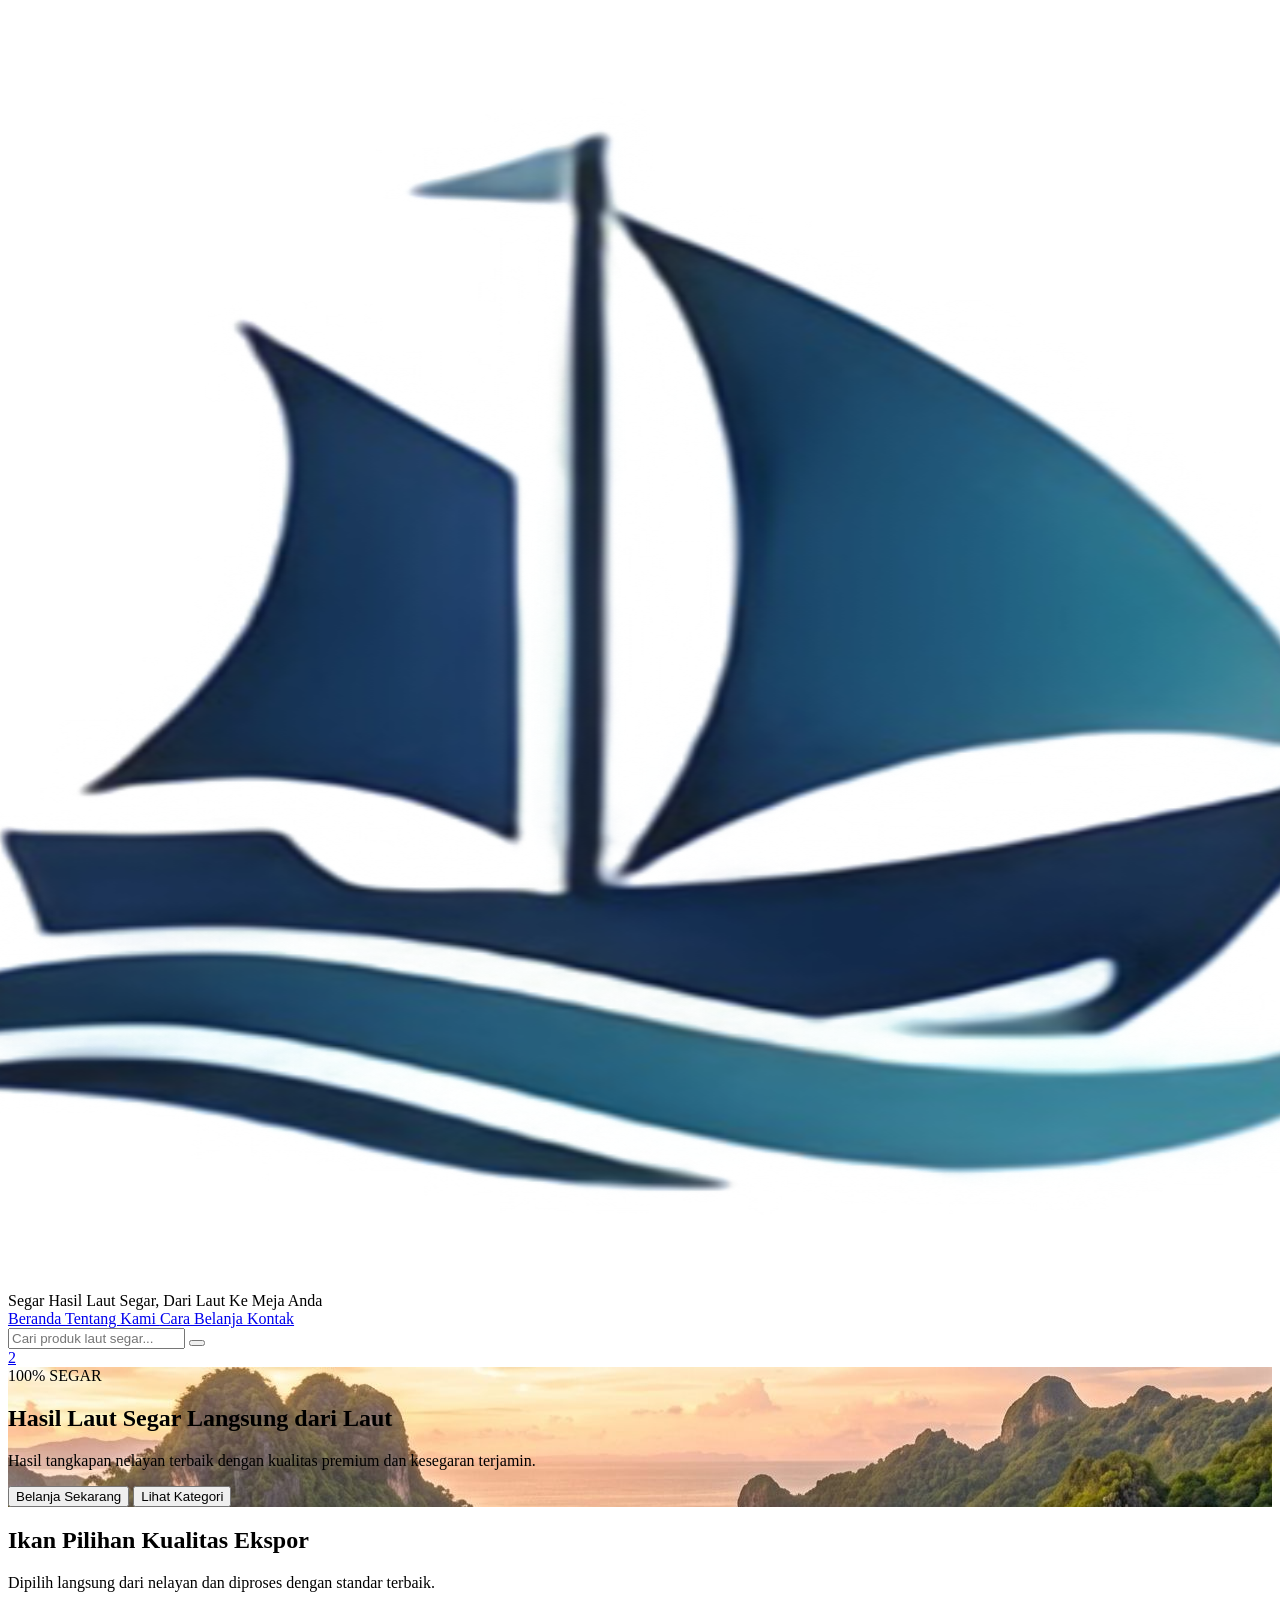
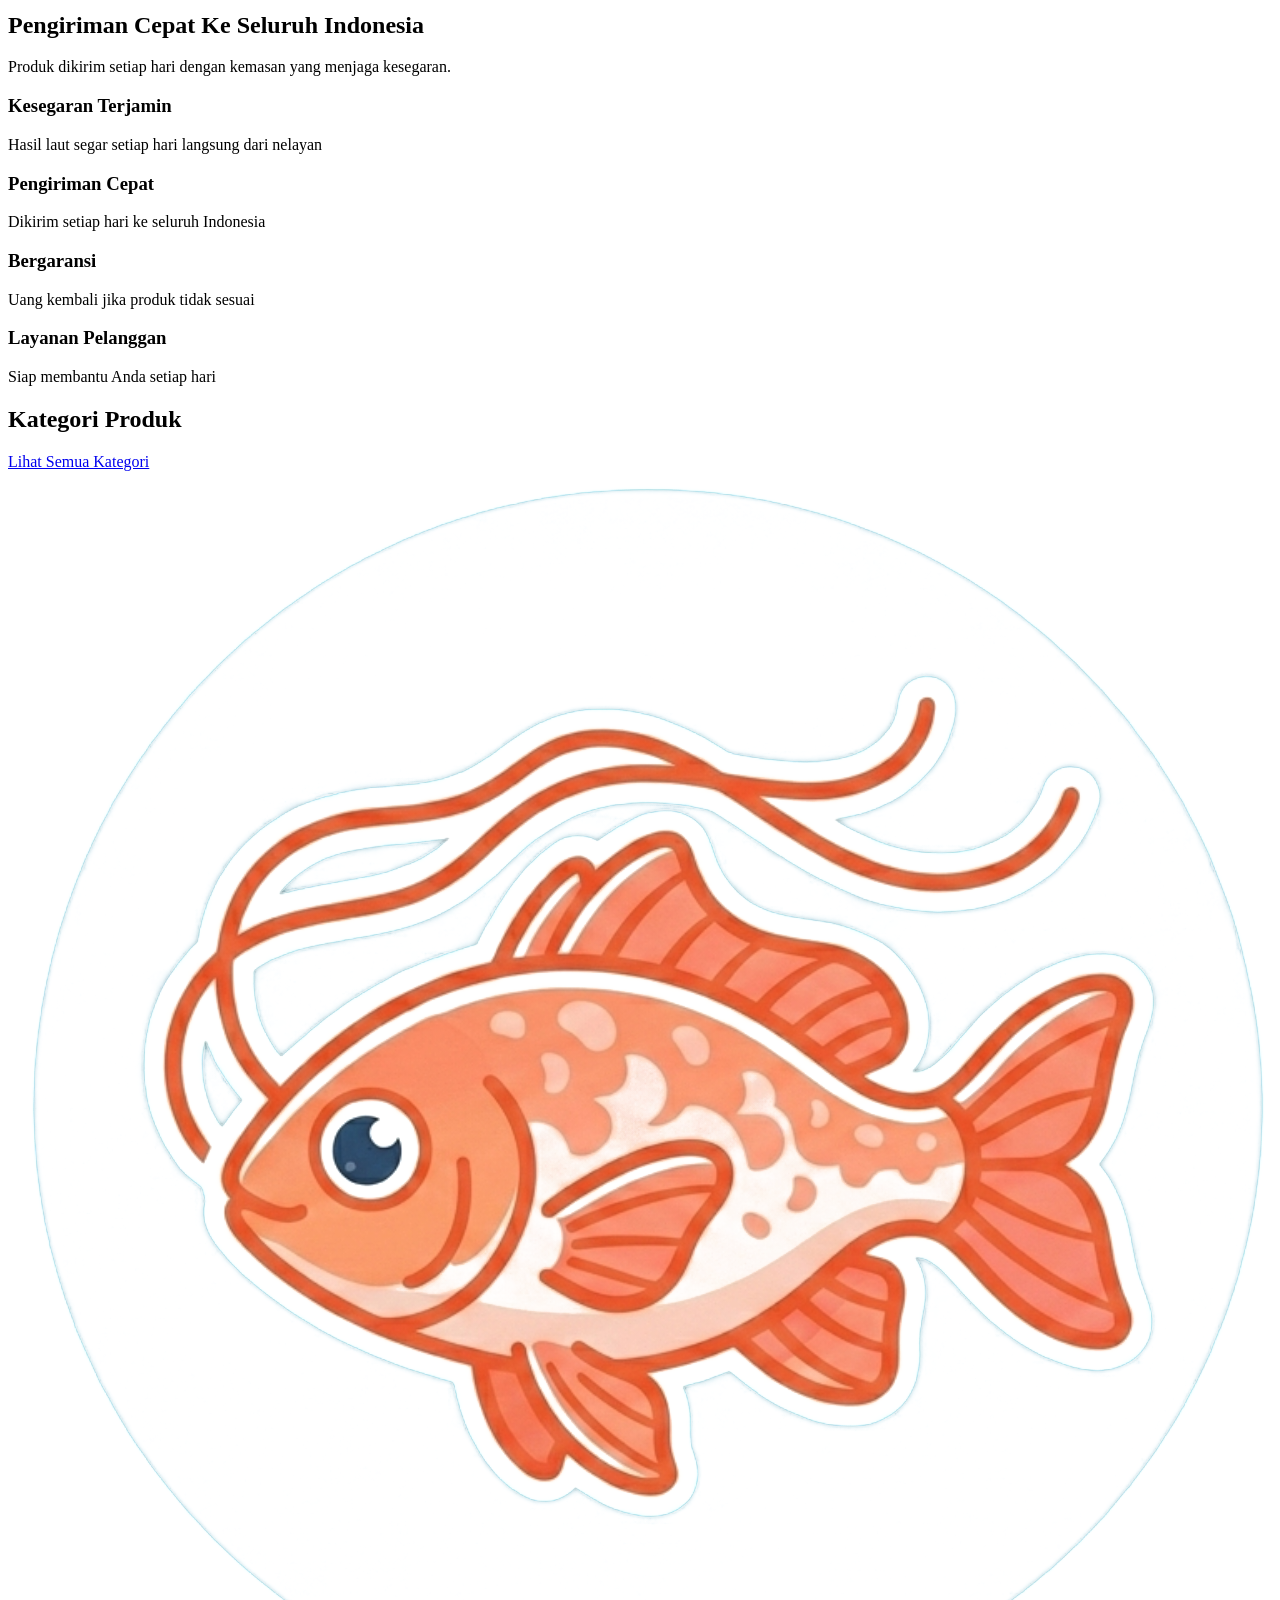
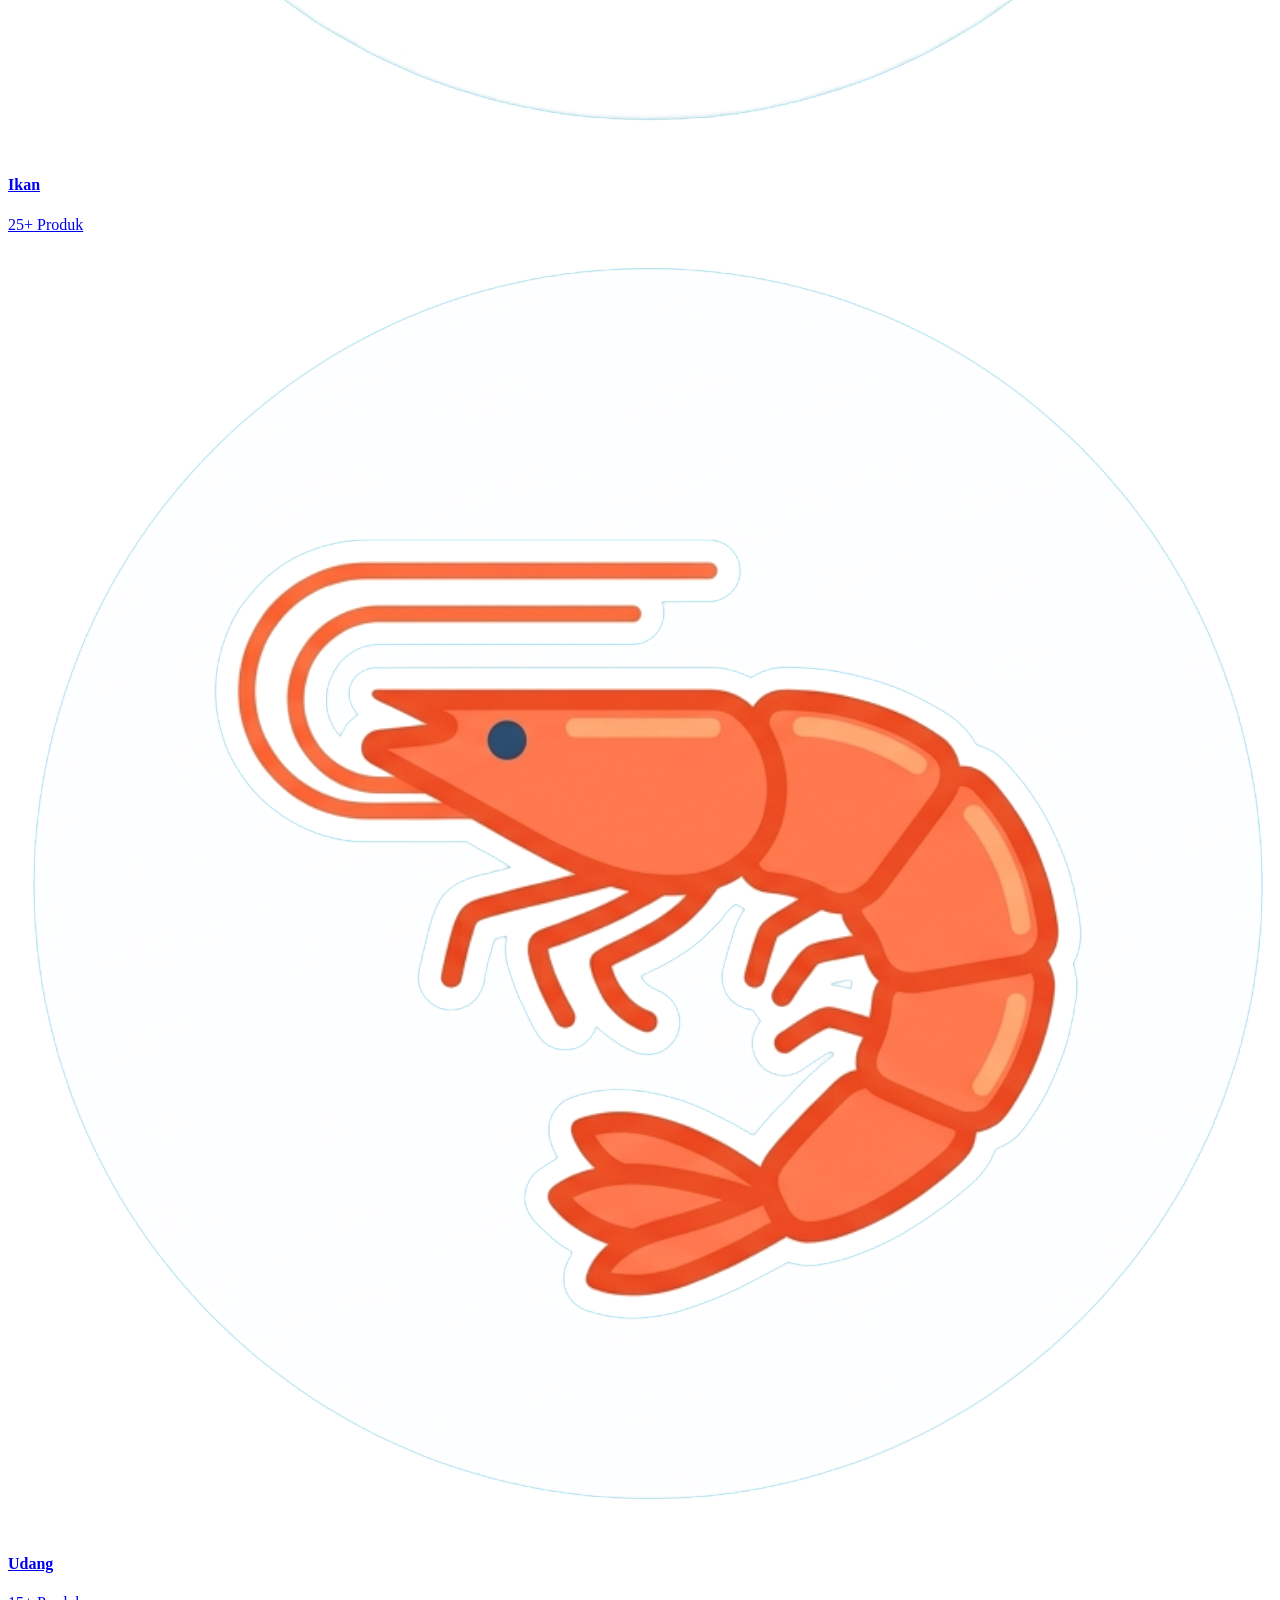
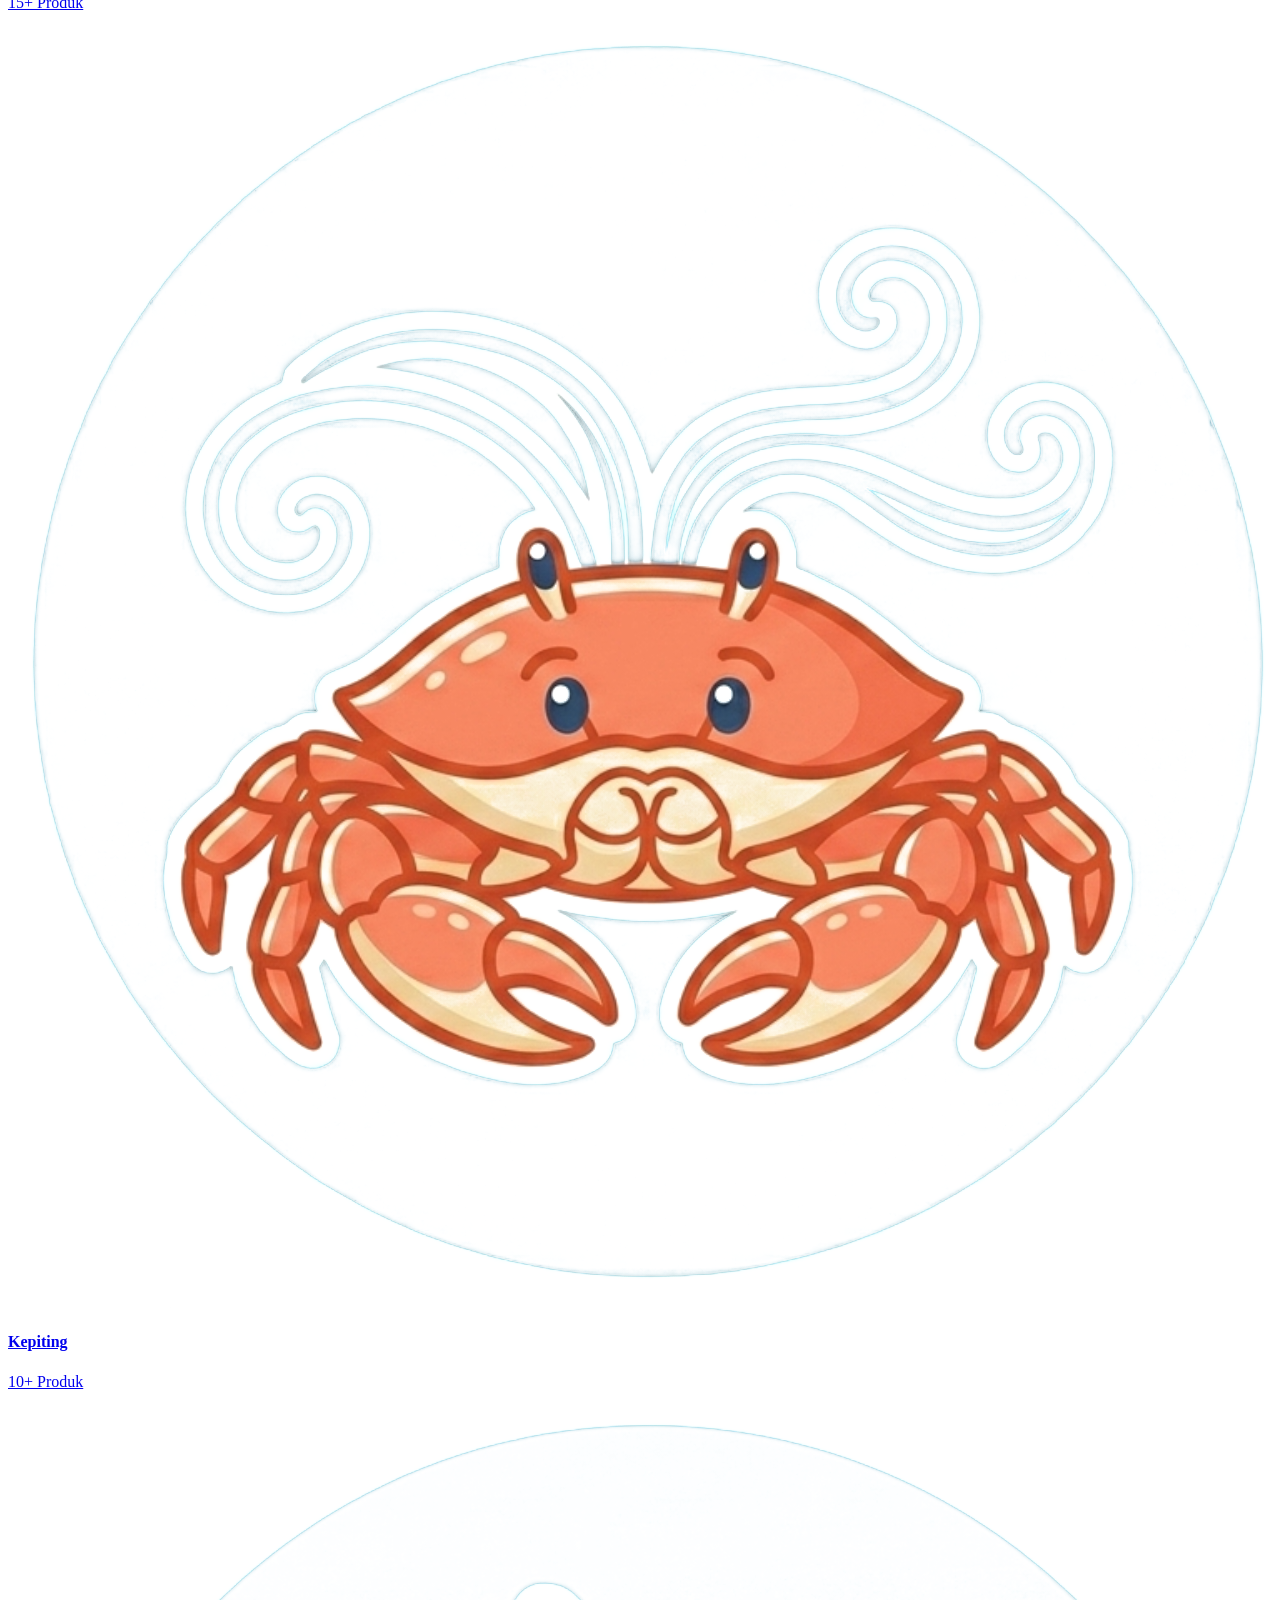
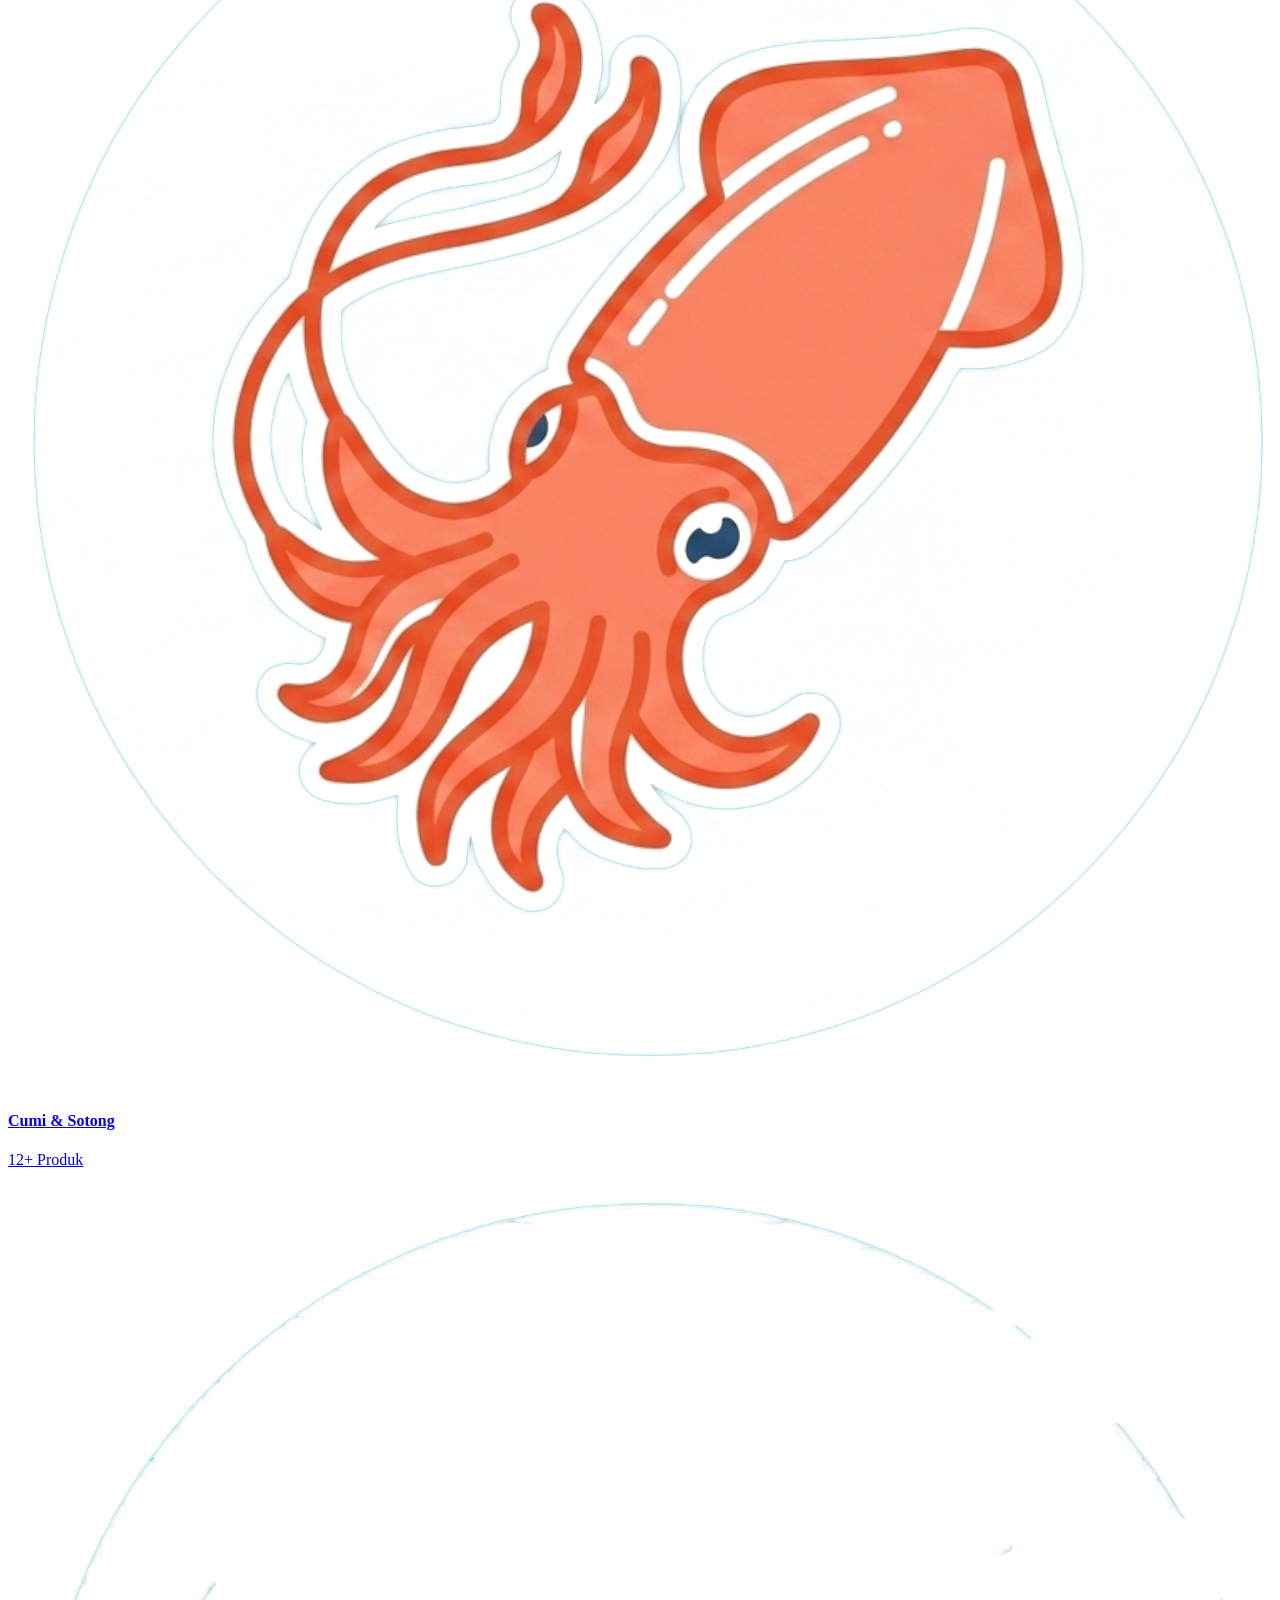
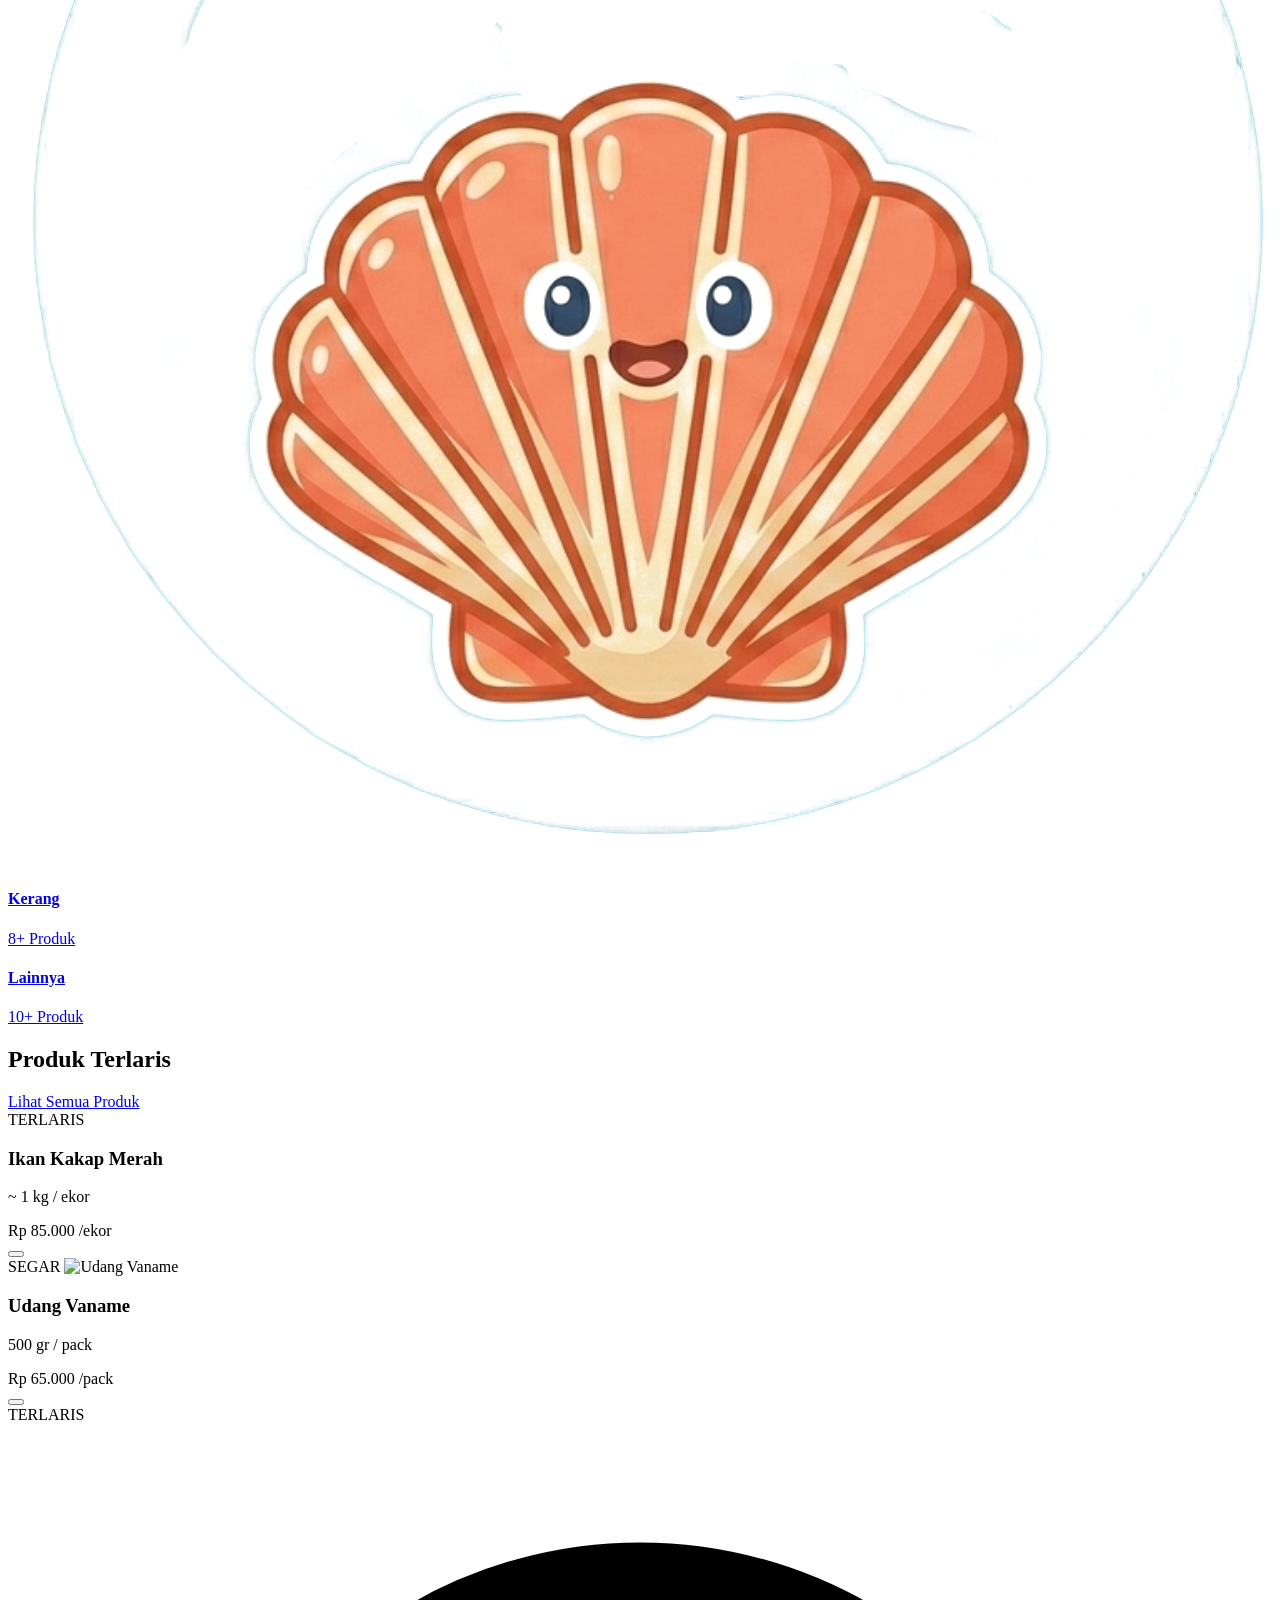
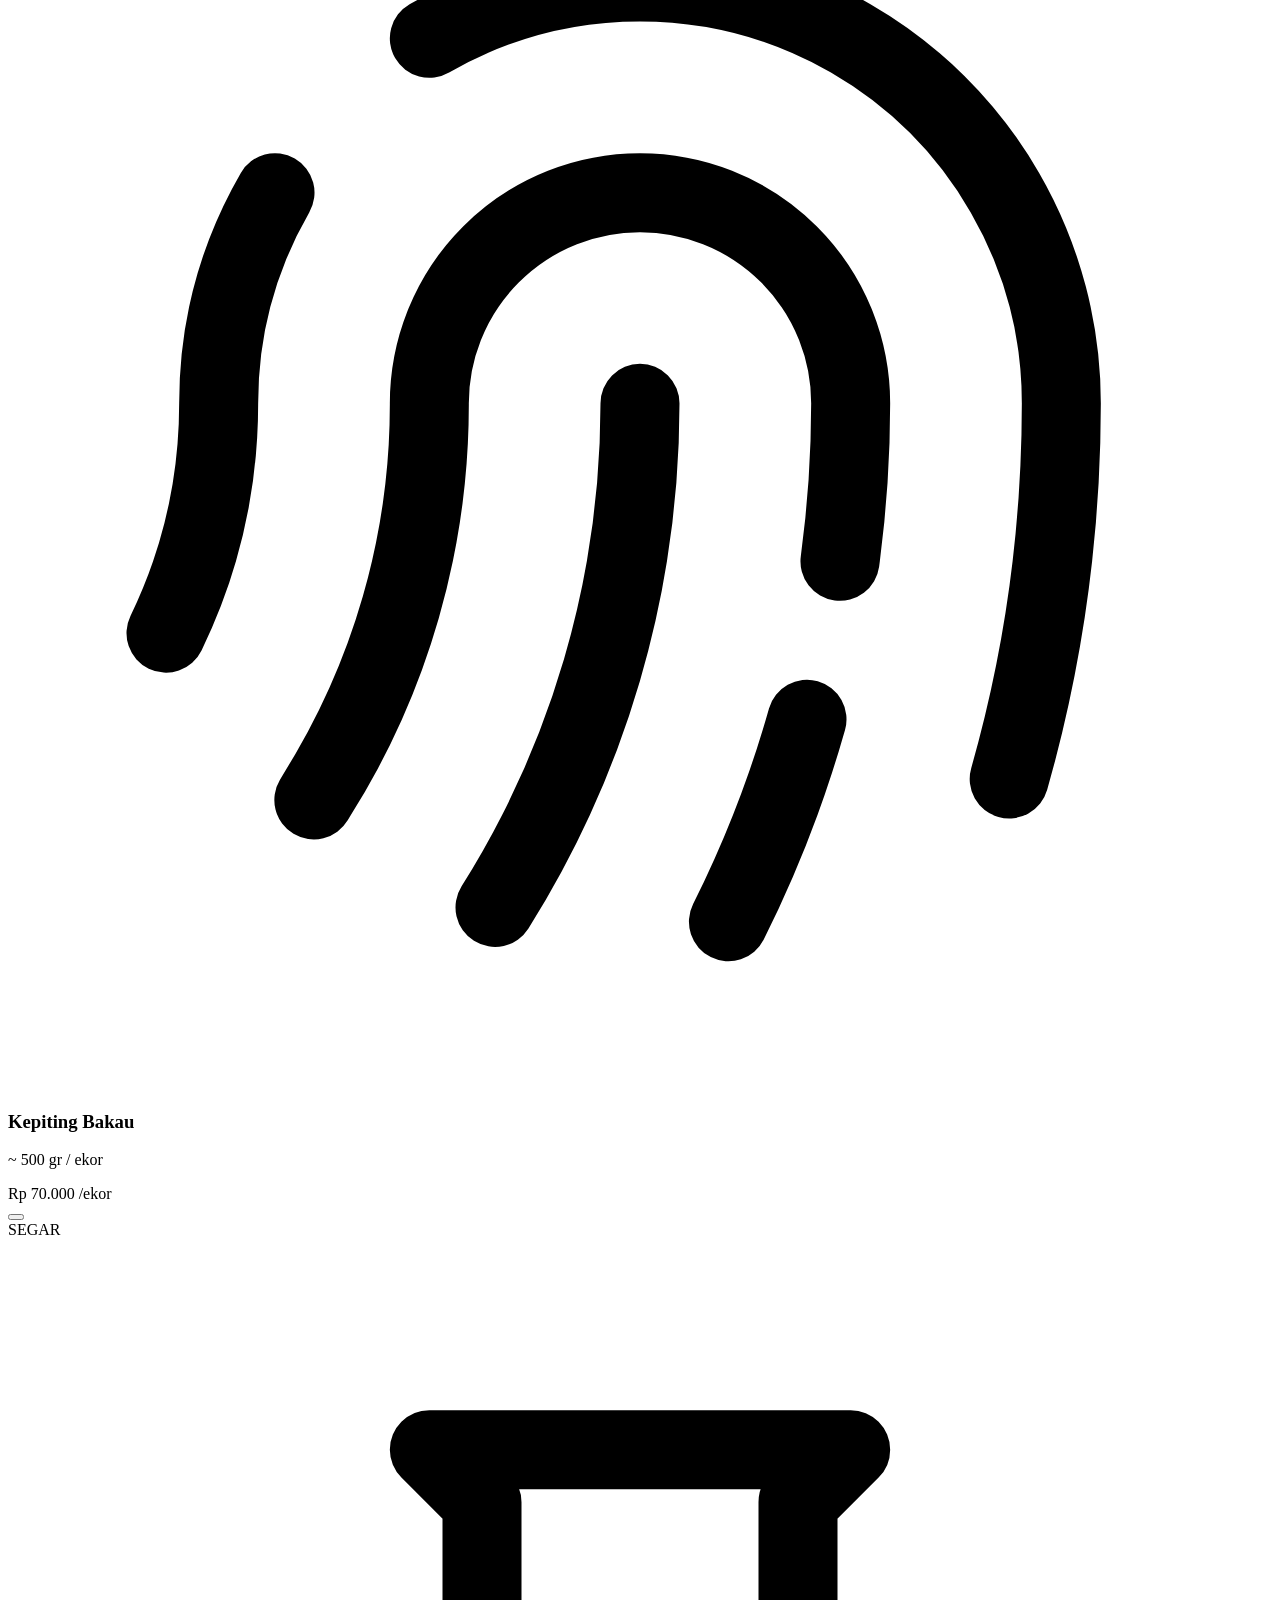
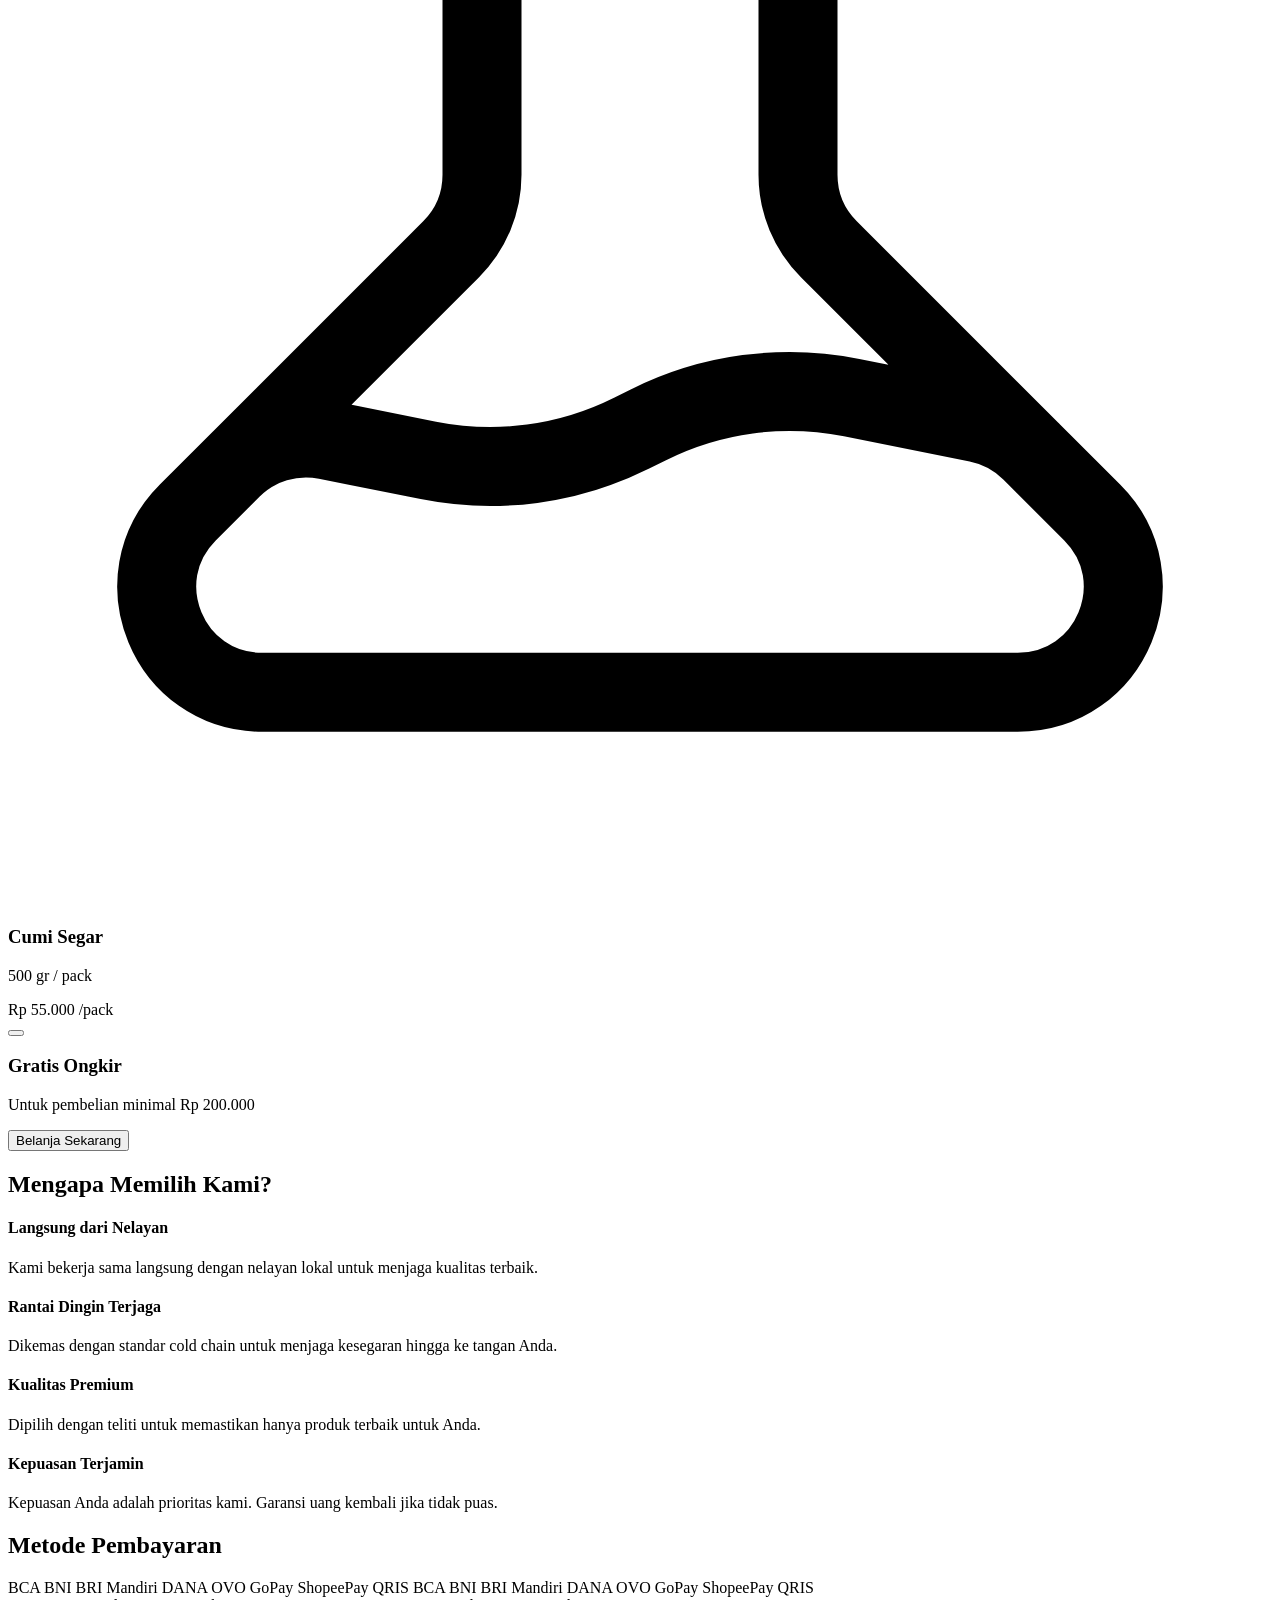
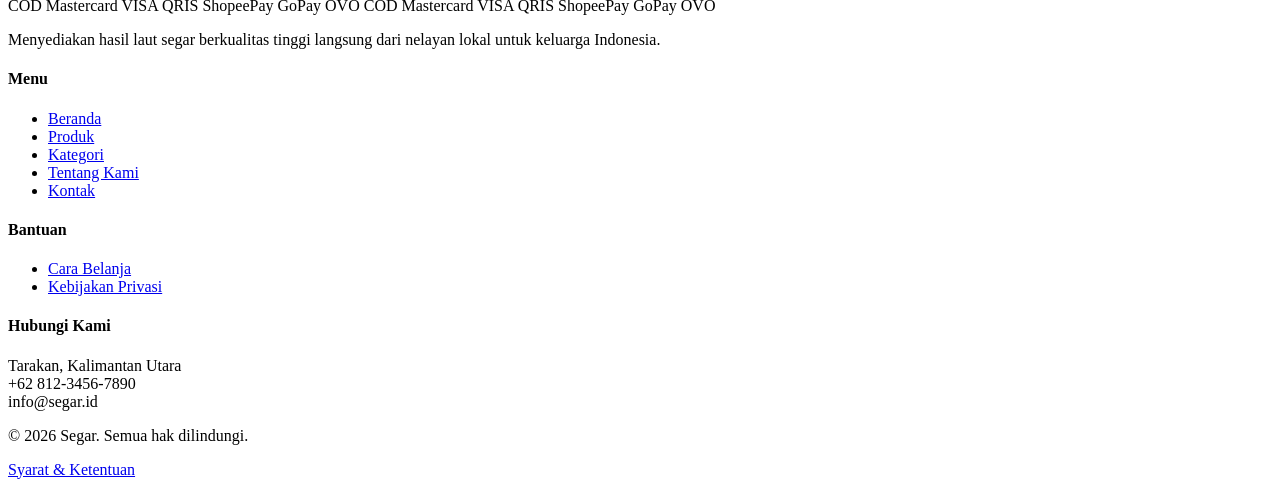
==== commit eeb55fb2: "menambahkan fitur login" ====
--- a/index.html
+++ b/index.html
@@ -63,31 +63,47 @@
         </nav>
 
         <div class="flex items-center space-x-4">
-          <div class="relative hidden sm:block">
-            <input
-              type="text"
-              placeholder="Cari produk laut segar..."
-              class="bg-white text-sm px-4 py-2 pr-10 rounded-full w-80 shadow-sm border border-gray-100 focus:outline-none focus:ring-2 focus:ring-blue-500"
-            />
-            <i
-              data-lucide="search"
-              class="absolute right-3 top-2.5 text-gray-400 w-4 h-4"
-            ></i>
-          </div>
-          <div class="relative">
-            <button class="text-gray-600 hover:text-blue-600">
-              <i data-lucide="shopping-cart" class="w-6 h-6"></i>
-            </button>
-            <span
-              class="absolute -top-1 -right-2 bg-blue-600 text-white text-xs font-bold px-1.5 py-0.5 rounded-full"
-              >2</span
-            >
-          </div>
-          <button class="text-gray-600 hover:text-blue-600">
-            <i data-lucide="user" class="w-6 h-6"></i>
-          </button>
-        </div>
-      </div>
+  <!-- Search -->
+  <form action="search.php" method="GET" class="relative hidden sm:block">
+    <input
+      type="text"
+      name="q"
+      placeholder="Cari produk laut segar..."
+      class="bg-white text-sm px-4 py-2 pr-10 rounded-full w-80 shadow-sm border border-gray-100 focus:outline-none focus:ring-2 focus:ring-blue-500"
+    />
+
+    <button
+      type="submit"
+      class="absolute right-3 top-2.5 text-gray-400 hover:text-blue-600 transition cursor-pointer"
+      aria-label="Cari"
+    >
+      <i data-lucide="search" class="w-4 h-4"></i>
+    </button>
+  </form>
+
+  <!-- Keranjang -->
+  <a
+  href="cart.php"
+  class="relative text-gray-600 hover:text-blue-600 transition p-2 rounded-full hover:bg-blue-50"
+>
+  <i data-lucide="shopping-cart" class="w-6 h-6"></i>
+
+  <span
+    class="absolute top-0 right-0 bg-blue-600 text-white text-[10px] font-bold min-w-[18px] h-[18px] flex items-center justify-center rounded-full"
+  >
+    2
+  </span>
+</a>
+
+  <!-- User -->
+  <a
+    href="auth/auth.php"
+    class="text-gray-600 hover:text-blue-600 transition p-2 rounded-full hover:bg-blue-50"
+    aria-label="Akun"
+  >
+    <i data-lucide="user" class="w-6 h-6"></i>
+  </a>
+</div>
     </header>
 
     <section class="max-w-[1200px] mx-auto px-4 my-6 relative z-0">
@@ -261,84 +277,116 @@
     </section>
 
     <section class="max-w-7xl mx-auto px-4 my-12">
-  <div class="flex justify-between items-center mb-6">
-    <h2 class="text-2xl font-bold text-blue-950">Kategori Produk</h2>
-    <a
-      href="pages/kategori.php?c=ikan"
-      class="text-blue-600 font-semibold text-sm hover:underline flex items-center gap-1"
-    >
-      Lihat Semua Kategori <i data-lucide="arrow-right" class="w-4 h-4"></i>
-    </a>
-  </div>
-  
-  <div class="grid grid-cols-2 sm:grid-cols-3 lg:grid-cols-6 gap-4">
-    <a
-      href="pages/kategori.php?c=ikan"
-      class="bg-white border border-gray-100 p-4 rounded-2xl text-center shadow-xs hover:shadow-md transition flex flex-col justify-between items-center cursor-pointer"
-    >
-      <div class="w-24 h-20 bg-blue-50 rounded-lg mb-3 flex items-center justify-center">
-        <img src="assets/img/icon-ikan.png" alt="Ikan" class="w-20 h-20 object-contain" />
-      </div>
-      <h4 class="font-bold text-sm text-blue-950">Ikan</h4>
-      <p class="text-xs text-gray-400">25+ Produk</p>
-    </a>
-
-    <a
-      href="pages/kategori.php?c=udang"
-      class="bg-white border border-gray-100 p-4 rounded-2xl text-center shadow-xs hover:shadow-md transition flex flex-col justify-between items-center cursor-pointer"
-    >
-      <div class="w-24 h-20 bg-blue-50 rounded-lg mb-3 flex items-center justify-center">
-        <img src="assets/img/icon-udang.png" alt="Udang" class="w-20 h-20 object-contain" />
-      </div>
-      <h4 class="font-bold text-sm text-blue-950">Udang</h4>
-      <p class="text-xs text-gray-400">15+ Produk</p>
-    </a>
-
-    <a
-      href="pages/kategori.php?c=kepiting"
-      class="bg-white border border-gray-100 p-4 rounded-2xl text-center shadow-xs hover:shadow-md transition flex flex-col justify-between items-center cursor-pointer"
-    >
-      <div class="w-24 h-20 bg-blue-50 rounded-lg mb-3 flex items-center justify-center">
-        <img src="assets/img/icon-kepiting.png" alt="Kepiting" class="w-20 h-20 object-contain" />
-      </div>
-      <h4 class="font-bold text-sm text-blue-950">Kepiting</h4>
-      <p class="text-xs text-gray-400">10+ Produk</p>
-    </a>
-
-    <a
-      href="pages/kategori.php?c=cumi"
-      class="bg-white border border-gray-100 p-4 rounded-2xl text-center shadow-xs hover:shadow-md transition flex flex-col justify-between items-center cursor-pointer"
-    >
-      <div class="w-24 h-20 bg-blue-50 rounded-lg mb-3 flex items-center justify-center">
-        <img src="assets/img/icon-sotong.png" alt="Cumi & Sotong" class="w-20 h-20 object-contain" />
-      </div>
-      <h4 class="font-bold text-sm text-blue-950">Cumi & Sotong</h4>
-      <p class="text-xs text-gray-400">12+ Produk</p>
-    </a>
-
-    <a
-      href="pages/kategori.php?c=kerang"
-      class="bg-white border border-gray-100 p-4 rounded-2xl text-center shadow-xs hover:shadow-md transition flex flex-col justify-between items-center cursor-pointer"
-    >
-      <div class="w-24 h-20 bg-blue-50 rounded-lg mb-3 flex items-center justify-center">
-        <img src="assets/img/icon-kerang.png" alt="Kerang" class="w-20 h-20 object-contain" />
-      </div>
-      <h4 class="font-bold text-sm text-blue-950">Kerang</h4>
-      <p class="text-xs text-gray-400">8+ Produk</p>
-    </a>
-
-    <a
-      href="pages/kategori.php?c=ikan"
-      class="bg-white border border-gray-100 p-4 rounded-2xl text-center shadow-xs hover:shadow-md transition flex flex-col justify-between items-center cursor-pointer"
-    >
-      <div class="w-24 h-20 bg-gray-50 rounded-lg mb-3 flex items-center justify-center text-gray-500">
-        <i data-lucide="layout-grid" class="w-10 h-10"></i>
-      </div>
-      <h4 class="font-bold text-sm text-blue-950">Lainnya</h4>
-      <p class="text-xs text-gray-400">10+ Produk</p>
-    </a>
-  </div>
-</section>
+      <div class="flex justify-between items-center mb-6">
+        <h2 class="text-2xl font-bold text-blue-950">Kategori Produk</h2>
+        <a
+          href="pages/kategori.php?c=ikan"
+          class="text-blue-600 font-semibold text-sm hover:underline flex items-center gap-1"
+        >
+          Lihat Semua Kategori <i data-lucide="arrow-right" class="w-4 h-4"></i>
+        </a>
+      </div>
+
+      <div class="grid grid-cols-2 sm:grid-cols-3 lg:grid-cols-6 gap-4">
+        <a
+          href="pages/kategori.php?c=ikan"
+          class="bg-white border border-gray-100 p-4 rounded-2xl text-center shadow-xs hover:shadow-md transition flex flex-col justify-between items-center cursor-pointer"
+        >
+          <div
+            class="w-24 h-20 bg-blue-50 rounded-lg mb-3 flex items-center justify-center"
+          >
+            <img
+              src="assets/img/icon-ikan.png"
+              alt="Ikan"
+              class="w-20 h-20 object-contain"
+            />
+          </div>
+          <h4 class="font-bold text-sm text-blue-950">Ikan</h4>
+          <p class="text-xs text-gray-400">25+ Produk</p>
+        </a>
+
+        <a
+          href="pages/kategori.php?c=udang"
+          class="bg-white border border-gray-100 p-4 rounded-2xl text-center shadow-xs hover:shadow-md transition flex flex-col justify-between items-center cursor-pointer"
+        >
+          <div
+            class="w-24 h-20 bg-blue-50 rounded-lg mb-3 flex items-center justify-center"
+          >
+            <img
+              src="assets/img/icon-udang.png"
+              alt="Udang"
+              class="w-20 h-20 object-contain"
+            />
+          </div>
+          <h4 class="font-bold text-sm text-blue-950">Udang</h4>
+          <p class="text-xs text-gray-400">15+ Produk</p>
+        </a>
+
+        <a
+          href="pages/kategori.php?c=kepiting"
+          class="bg-white border border-gray-100 p-4 rounded-2xl text-center shadow-xs hover:shadow-md transition flex flex-col justify-between items-center cursor-pointer"
+        >
+          <div
+            class="w-24 h-20 bg-blue-50 rounded-lg mb-3 flex items-center justify-center"
+          >
+            <img
+              src="assets/img/icon-kepiting.png"
+              alt="Kepiting"
+              class="w-20 h-20 object-contain"
+            />
+          </div>
+          <h4 class="font-bold text-sm text-blue-950">Kepiting</h4>
+          <p class="text-xs text-gray-400">10+ Produk</p>
+        </a>
+
+        <a
+          href="pages/kategori.php?c=cumi"
+          class="bg-white border border-gray-100 p-4 rounded-2xl text-center shadow-xs hover:shadow-md transition flex flex-col justify-between items-center cursor-pointer"
+        >
+          <div
+            class="w-24 h-20 bg-blue-50 rounded-lg mb-3 flex items-center justify-center"
+          >
+            <img
+              src="assets/img/icon-sotong.png"
+              alt="Cumi & Sotong"
+              class="w-20 h-20 object-contain"
+            />
+          </div>
+          <h4 class="font-bold text-sm text-blue-950">Cumi & Sotong</h4>
+          <p class="text-xs text-gray-400">12+ Produk</p>
+        </a>
+
+        <a
+          href="pages/kategori.php?c=kerang"
+          class="bg-white border border-gray-100 p-4 rounded-2xl text-center shadow-xs hover:shadow-md transition flex flex-col justify-between items-center cursor-pointer"
+        >
+          <div
+            class="w-24 h-20 bg-blue-50 rounded-lg mb-3 flex items-center justify-center"
+          >
+            <img
+              src="assets/img/icon-kerang.png"
+              alt="Kerang"
+              class="w-20 h-20 object-contain"
+            />
+          </div>
+          <h4 class="font-bold text-sm text-blue-950">Kerang</h4>
+          <p class="text-xs text-gray-400">8+ Produk</p>
+        </a>
+
+        <a
+          href="pages/kategori.php?c=ikan"
+          class="bg-white border border-gray-100 p-4 rounded-2xl text-center shadow-xs hover:shadow-md transition flex flex-col justify-between items-center cursor-pointer"
+        >
+          <div
+            class="w-24 h-20 bg-gray-50 rounded-lg mb-3 flex items-center justify-center text-gray-500"
+          >
+            <i data-lucide="layout-grid" class="w-10 h-10"></i>
+          </div>
+          <h4 class="font-bold text-sm text-blue-950">Lainnya</h4>
+          <p class="text-xs text-gray-400">10+ Produk</p>
+        </a>
+      </div>
+    </section>
 
     <section class="max-w-7xl mx-auto px-4 my-12">
       <div class="flex justify-between items-center mb-6">
@@ -357,11 +405,7 @@
             class="absolute top-4 left-4 bg-blue-600 text-white font-bold text-[10px] px-2 py-0.5 rounded-md z-10"
             >TERLARIS</span
           >
-          <button
-            class="absolute top-4 right-4 text-gray-300 hover:text-red-500"
-          >
-            <i data-lucide="heart" class="w-5 h-5"></i>
-          </button>
+          
           <div
             class="w-full h-44 bg-red-50 rounded-xl mb-4 flex items-center justify-center text-red-400"
           >
@@ -393,11 +437,7 @@
             class="absolute top-4 left-4 bg-green-500 text-white font-bold text-[10px] px-2 py-0.5 rounded-md z-10"
             >SEGAR</span
           >
-          <button
-            class="absolute top-4 right-4 text-gray-300 hover:text-red-500"
-          >
-            <i data-lucide="heart" class="w-5 h-5"></i>
-          </button>
+          
           <img
             src="https://images.unsplash.com/photo-1559742811-82410b510bc0?w=600&auto=format&fit=crop&q=80"
             alt="Udang Vaname"
@@ -427,11 +467,8 @@
             class="absolute top-4 left-4 bg-blue-600 text-white font-bold text-[10px] px-2 py-0.5 rounded-md z-10"
             >TERLARIS</span
           >
-          <button
-            class="absolute top-4 right-4 text-gray-300 hover:text-red-500"
-          >
-            <i data-lucide="heart" class="w-5 h-5"></i>
-          </button>
+          
+
           <div
             class="w-full h-44 bg-orange-50 rounded-xl mb-4 flex items-center justify-center text-orange-500"
           >
@@ -473,11 +510,7 @@
             class="absolute top-4 left-4 bg-green-500 text-white font-bold text-[10px] px-2 py-0.5 rounded-md z-10"
             >SEGAR</span
           >
-          <button
-            class="absolute top-4 right-4 text-gray-300 hover:text-red-500"
-          >
-            <i data-lucide="heart" class="w-5 h-5"></i>
-          </button>
+          
           <div
             class="w-full h-44 bg-purple-50 rounded-xl mb-4 flex items-center justify-center text-purple-400"
           >
@@ -692,13 +725,13 @@
                 <a href="#" class="hover:text-blue-400">Beranda</a>
               </li>
               <li>
-                <a href="#" class="hover:text-blue-400">Produk</a>
+                <a href="pages/products.php" class="hover:text-blue-400">Produk</a>
               </li>
               <li>
-                <a href="#" class="hover:text-blue-400">Kategori</a>
+                <a href="pages/kategori.php" class="hover:text-blue-400">Kategori</a>
               </li>
               <li>
-                <a href="#" class="hover:text-blue-400">Tentang Kami</a>
+                <a href="pages/tentang-kami.php" class="hover:text-blue-400">Tentang Kami</a>
               </li>
               <li>
                 <a href="pages/kontak.php" class="hover:text-blue-400"
@@ -714,16 +747,13 @@
 
             <ul class="space-y-2 text-sm text-gray-300">
               <li>
-                <a href="#" class="hover:text-blue-400">Cara Belanja</a>
+                <a href="pages/cara-belanja.php" class="hover:text-blue-400">Cara Belanja</a>
               </li>
+              <!-- <li>
+                <a href="#" class="hover:text-blue-400">Pengiriman</a>
+              </li> -->
               <li>
-                <a href="#" class="hover:text-blue-400">Pengiriman</a>
-              </li>
-              <li>
-                <a href="#" class="hover:text-blue-400">FAQ</a>
-              </li>
-              <li>
-                <a href="#" class="hover:text-blue-400">Kebijakan Privasi</a>
+                <a href="pages/kebijakan-privasi.html" class="hover:text-blue-400">Kebijakan Privasi</a>
               </li>
             </ul>
           </div>
@@ -763,7 +793,7 @@
 
           <div class="flex items-center gap-4 text-sm text-gray-400">
             <a href="#" class="hover:text-blue-400">Syarat & Ketentuan</a>
-            <a href="#" class="hover:text-blue-400">Privasi</a>
+            <!-- <a href="#" class="hover:text-blue-400">Privasi</a> -->
           </div>
         </div>
       </div>
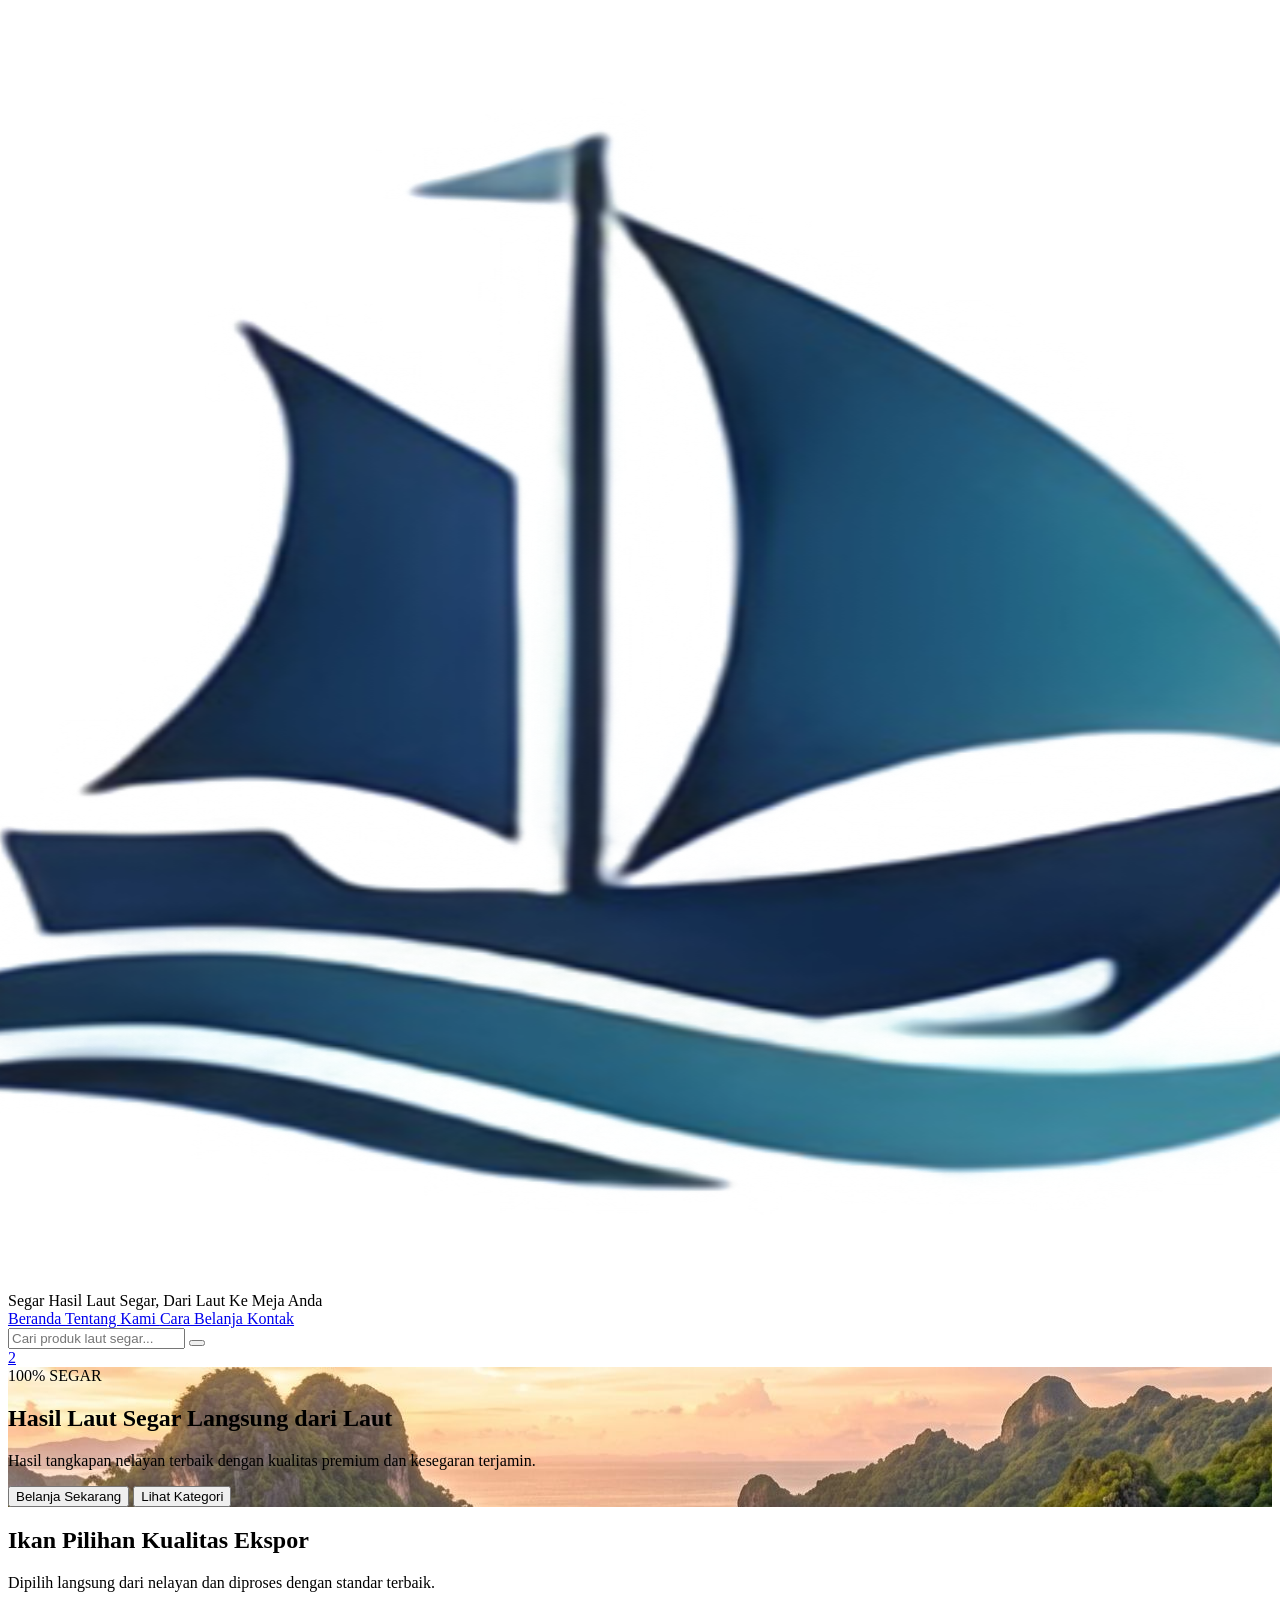
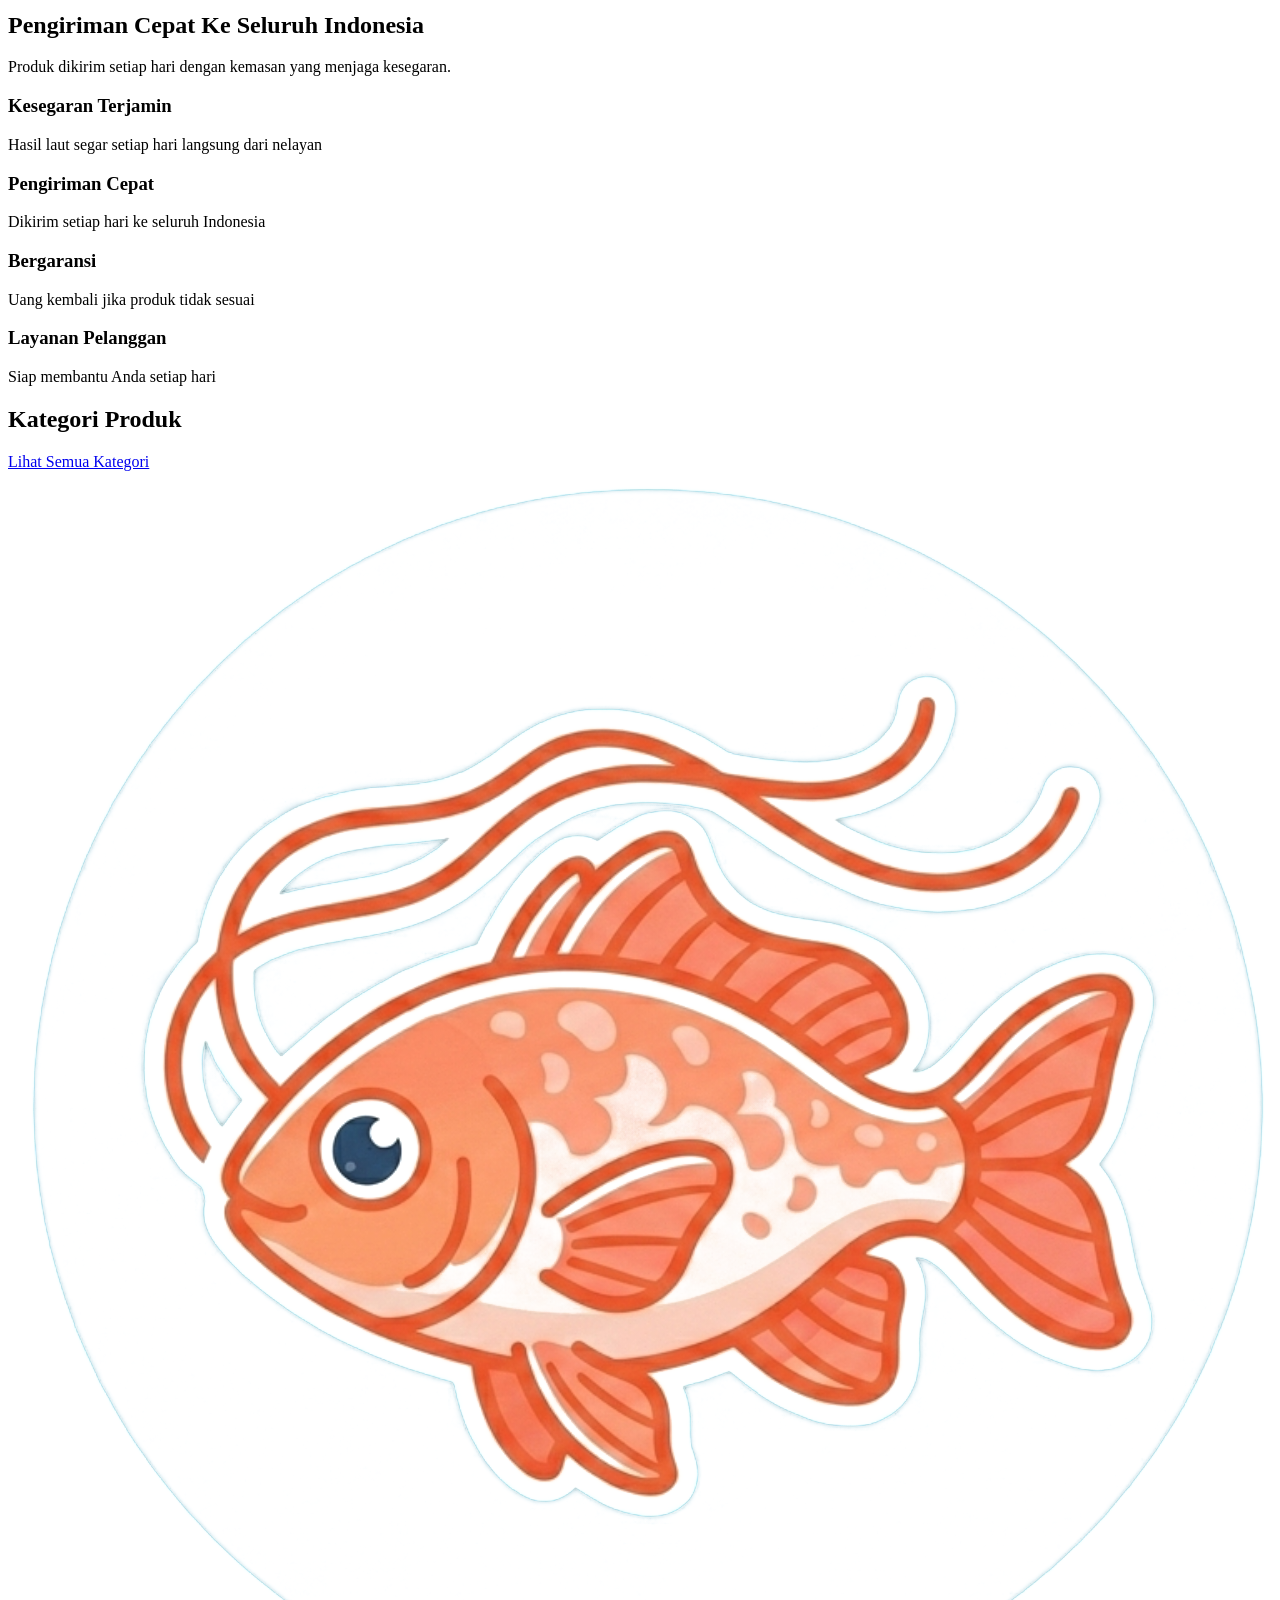
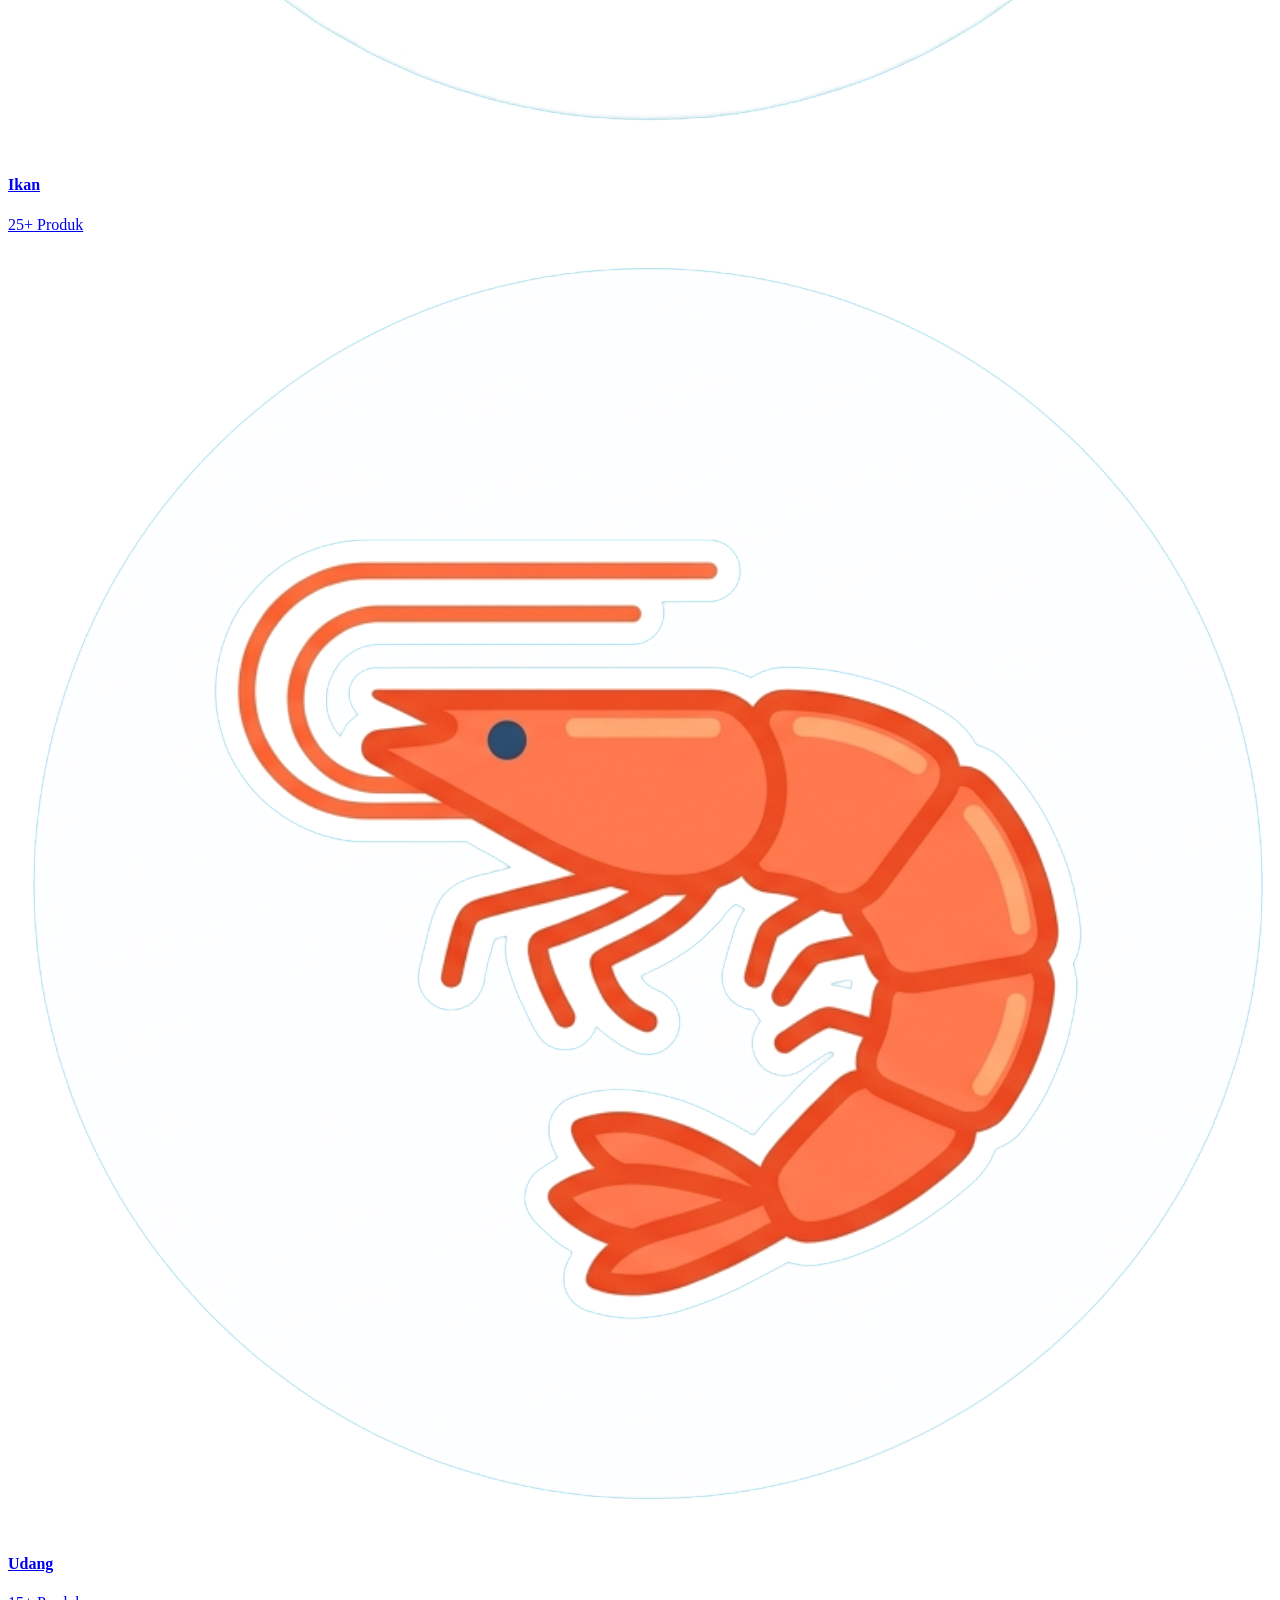
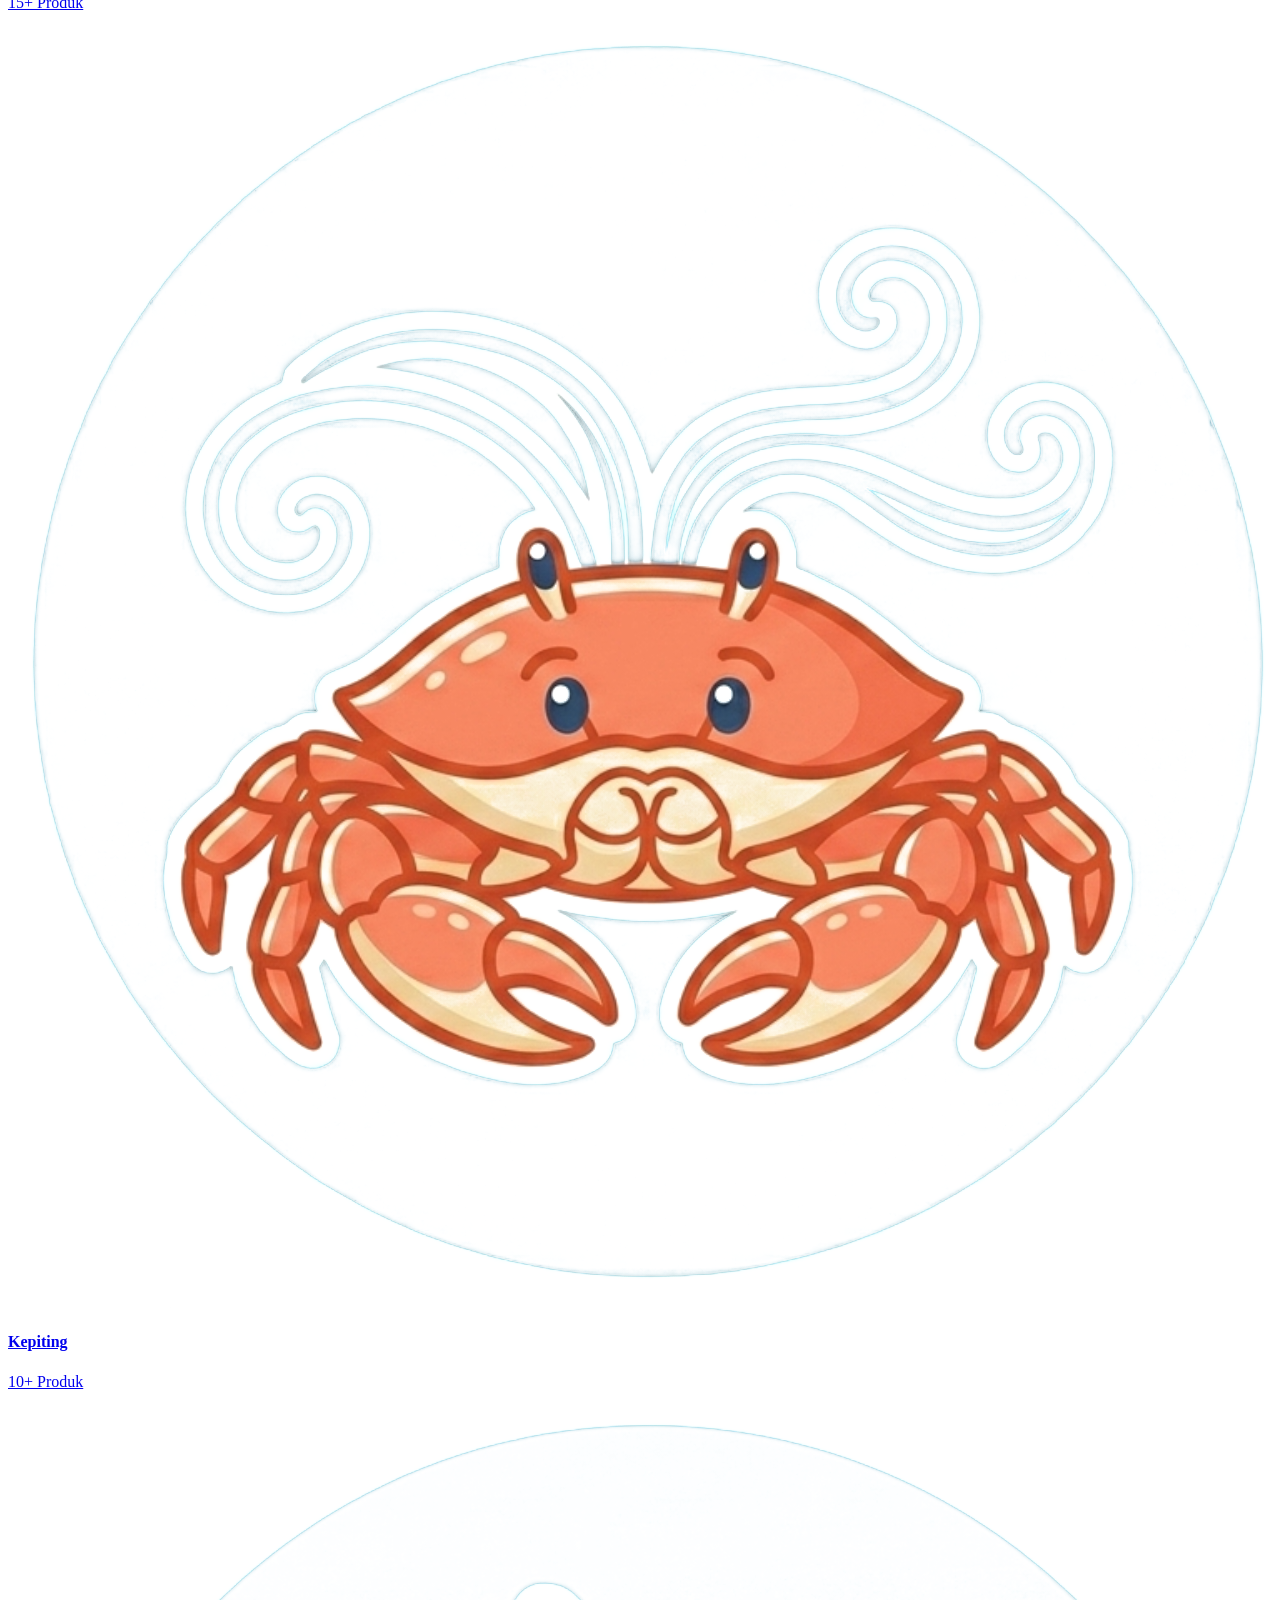
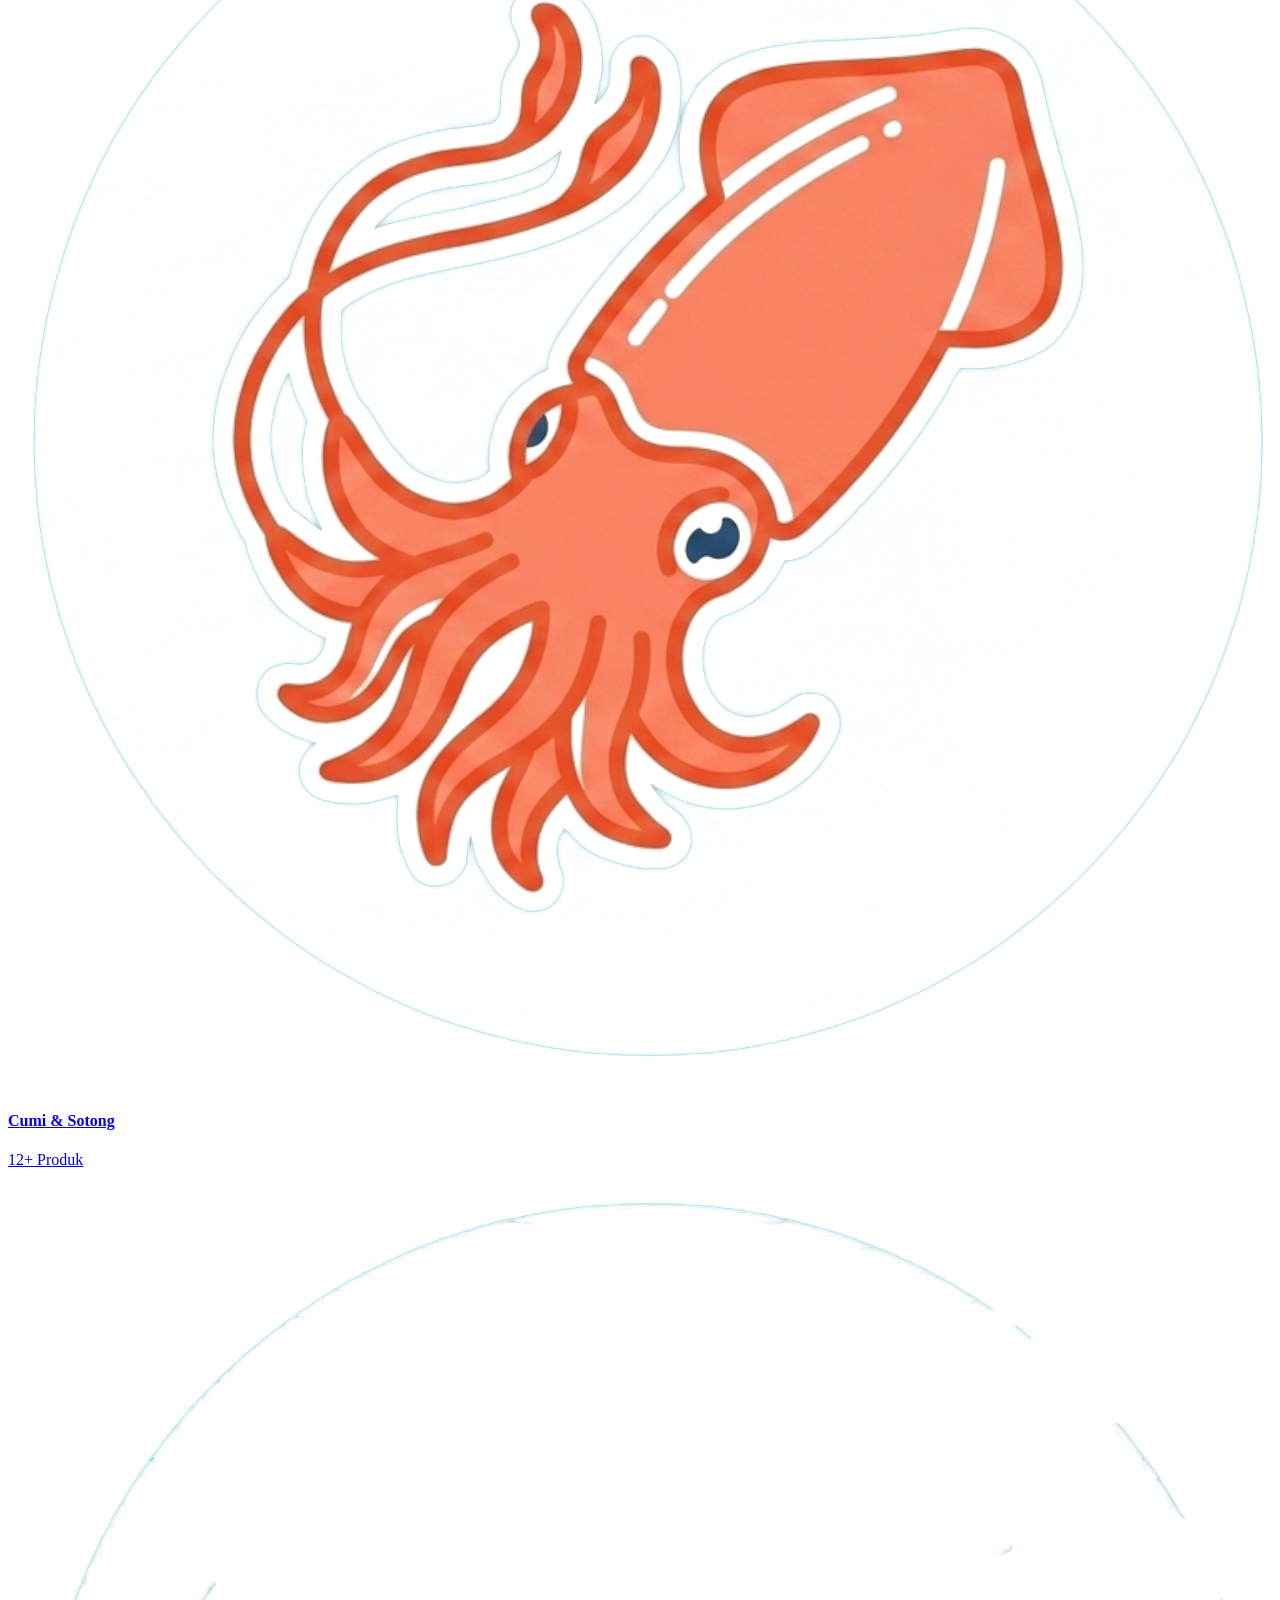
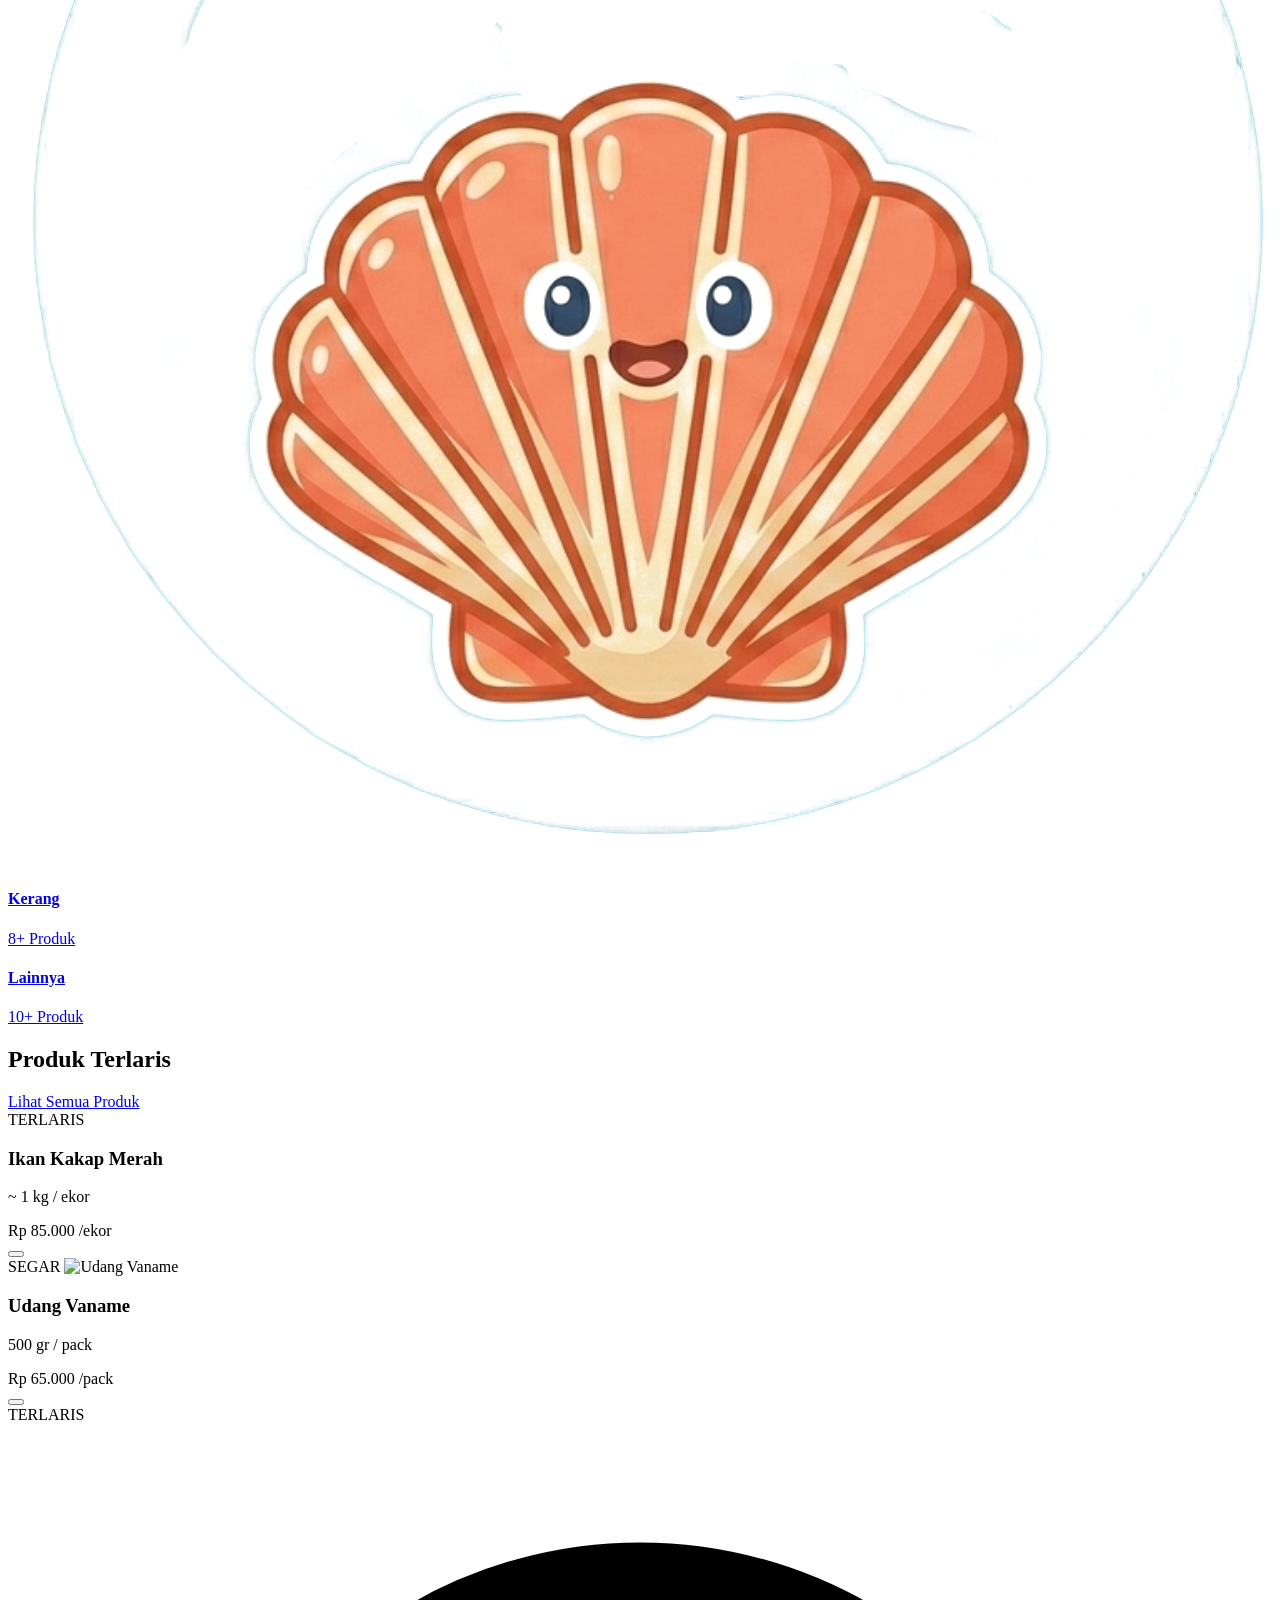
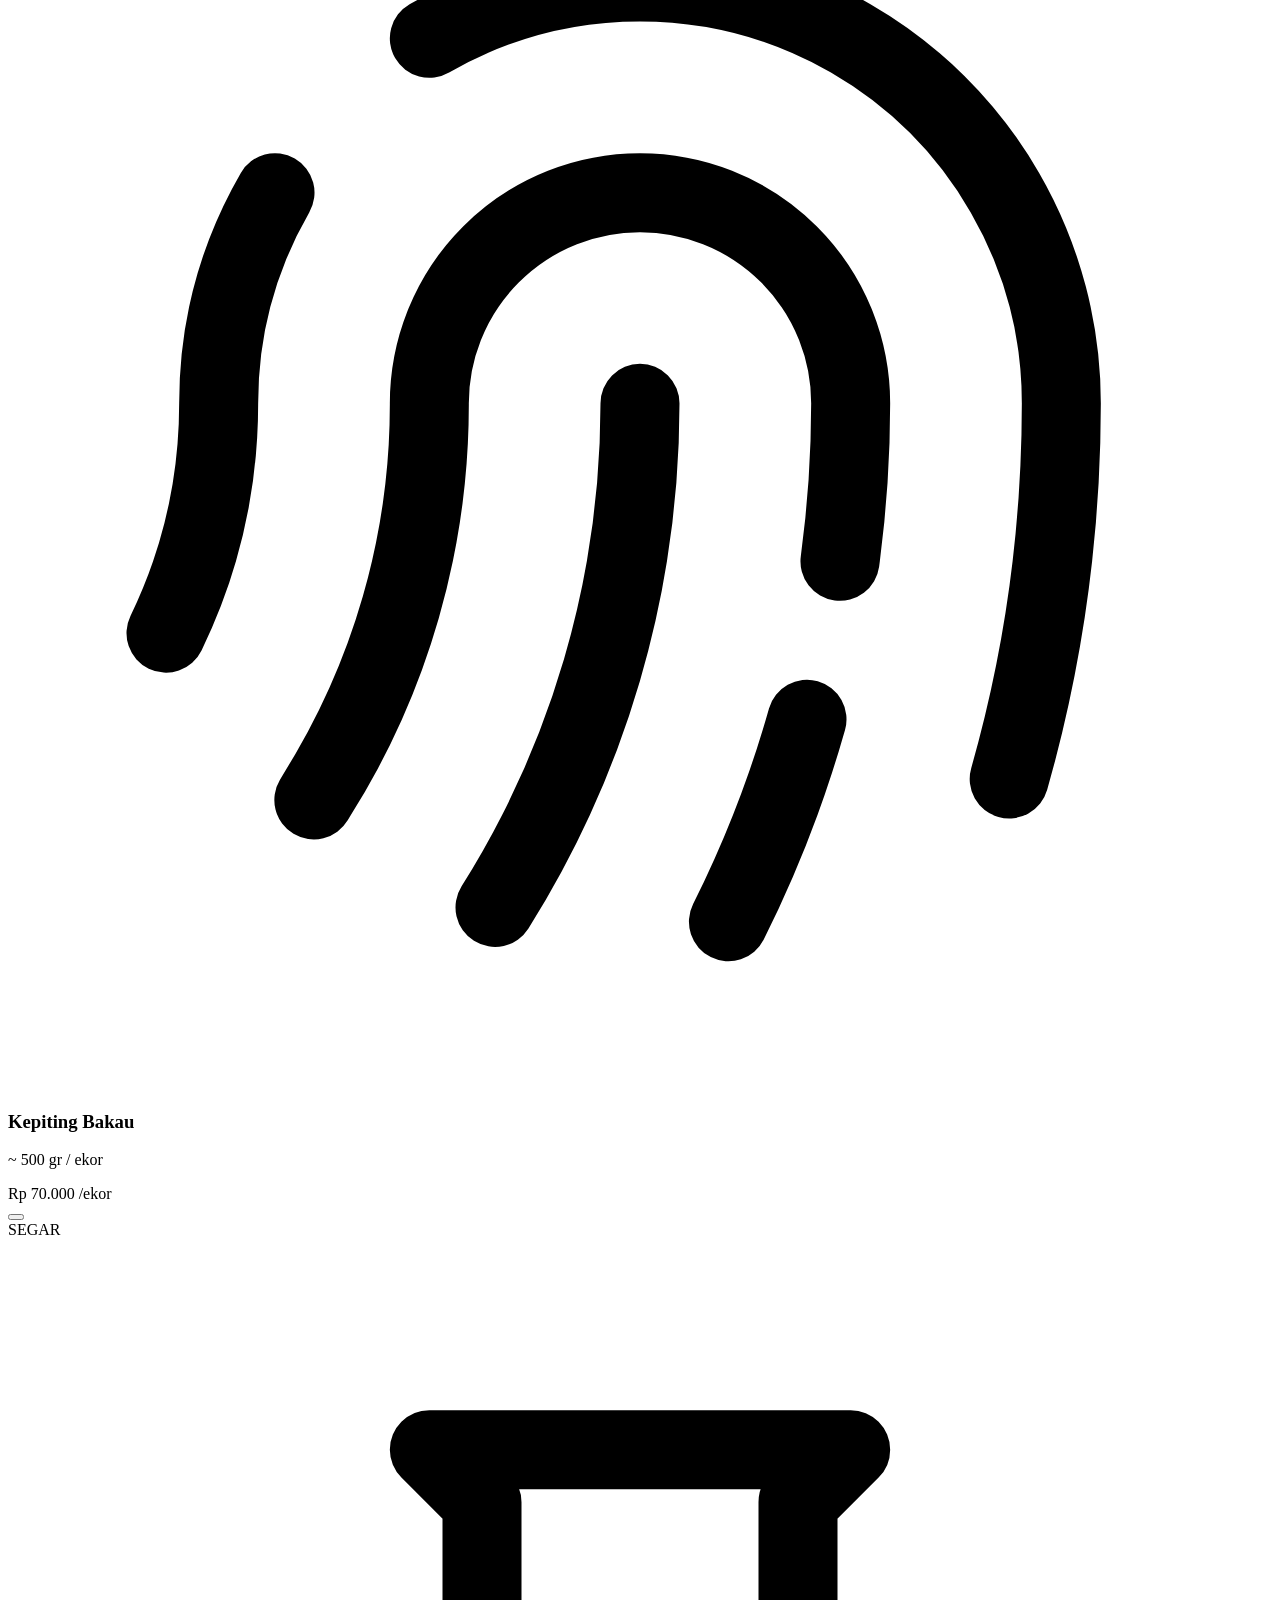
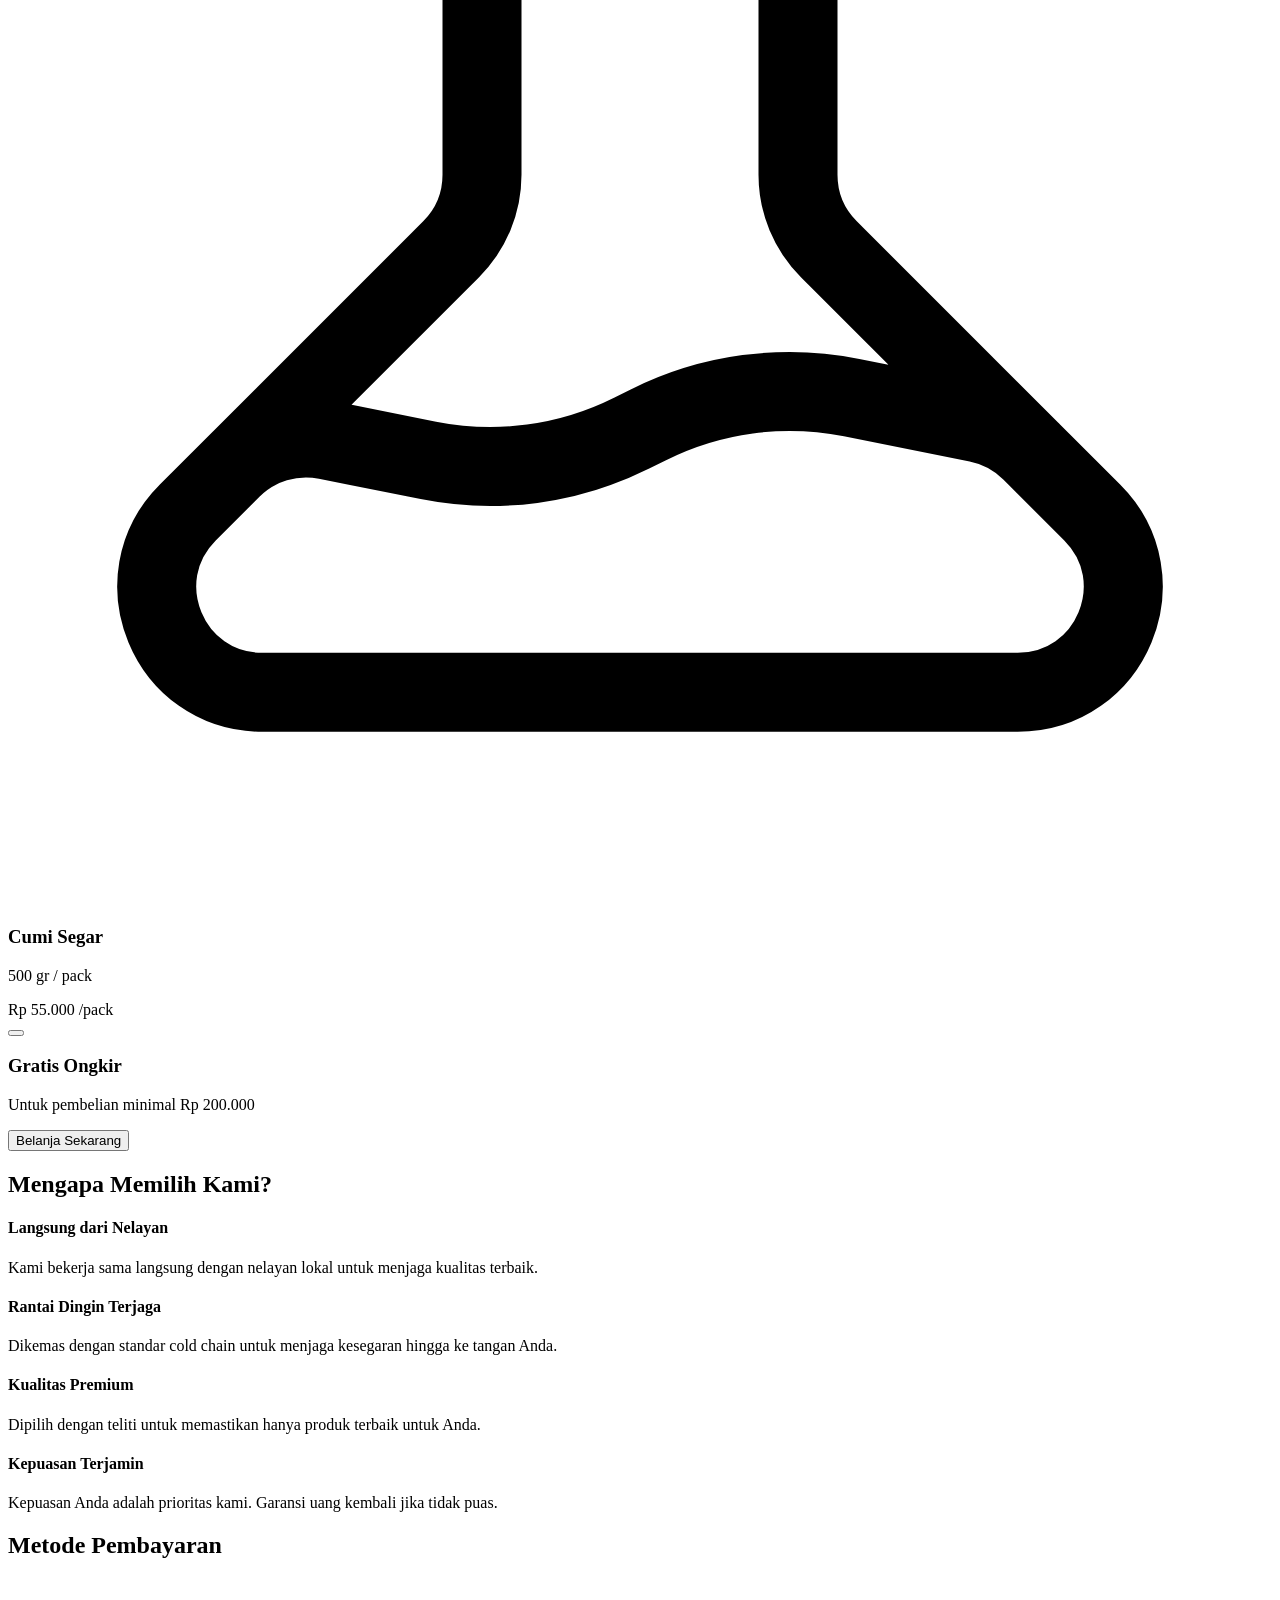
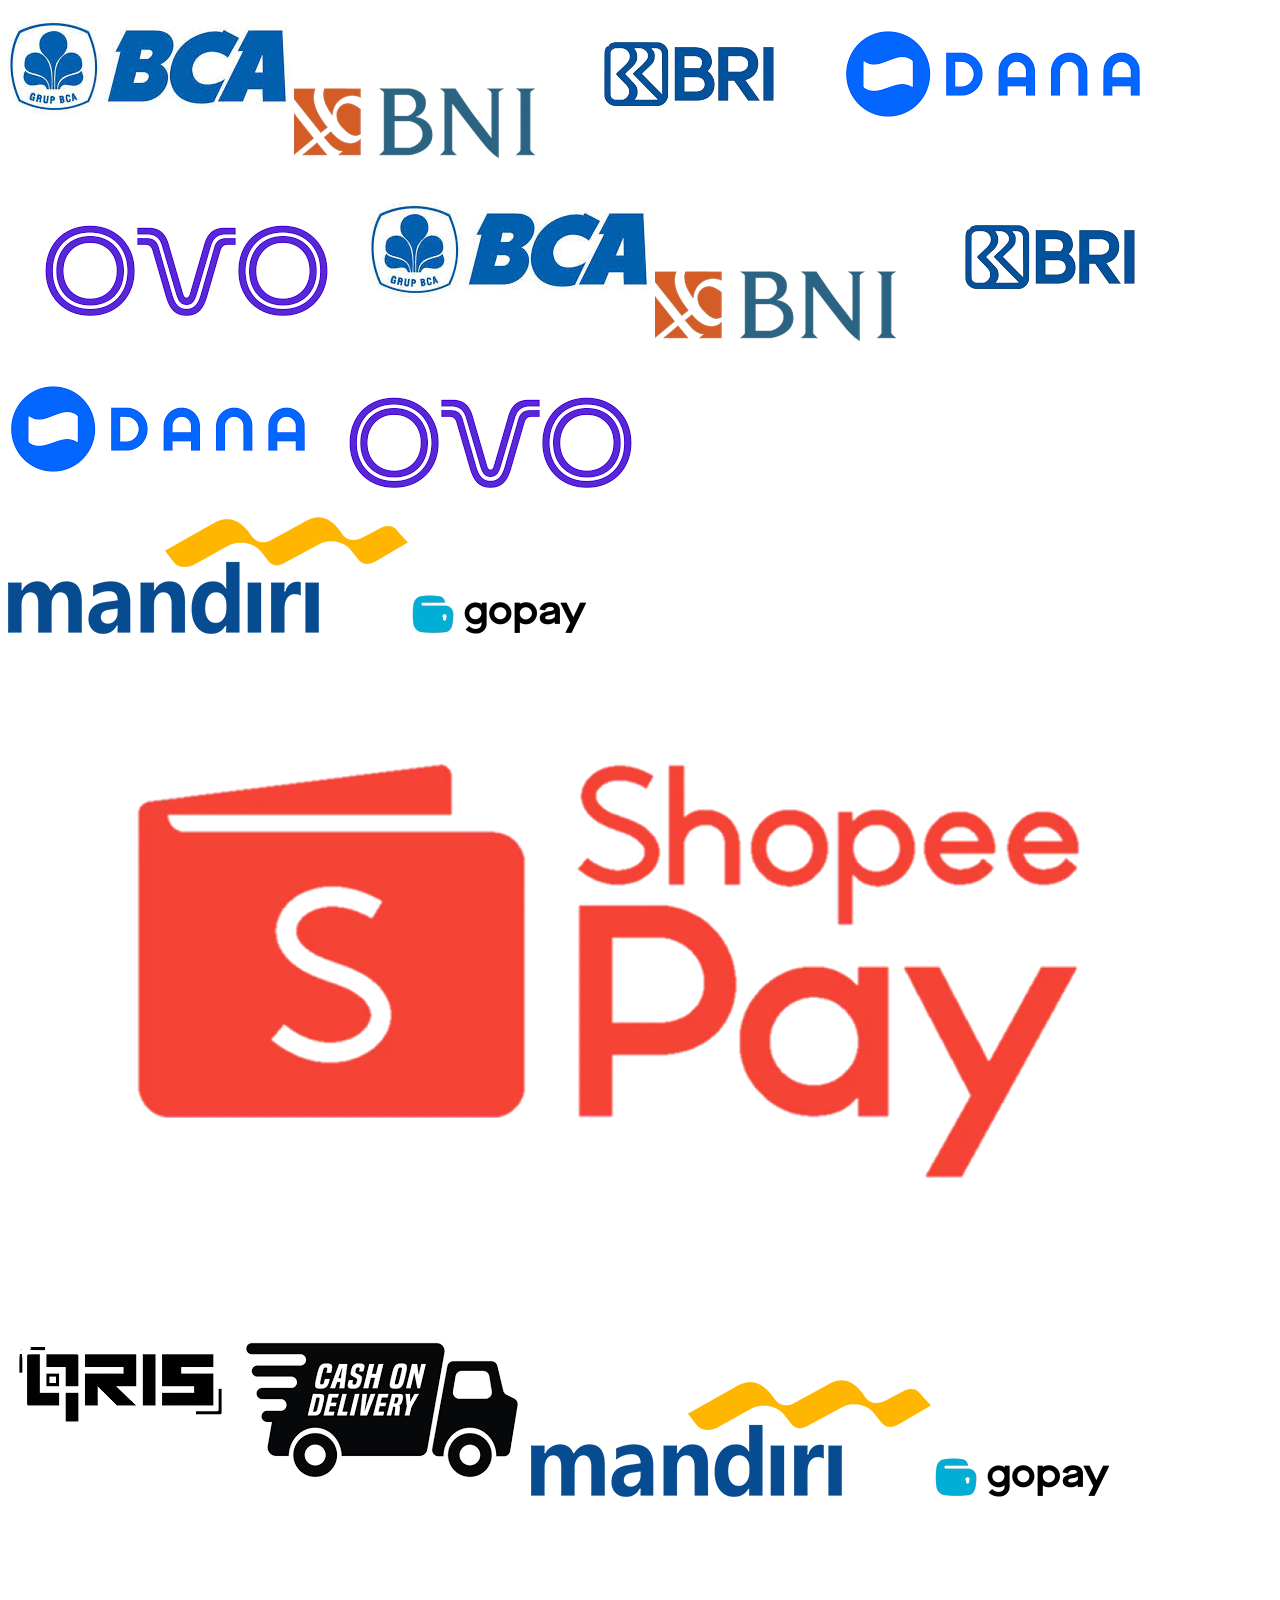
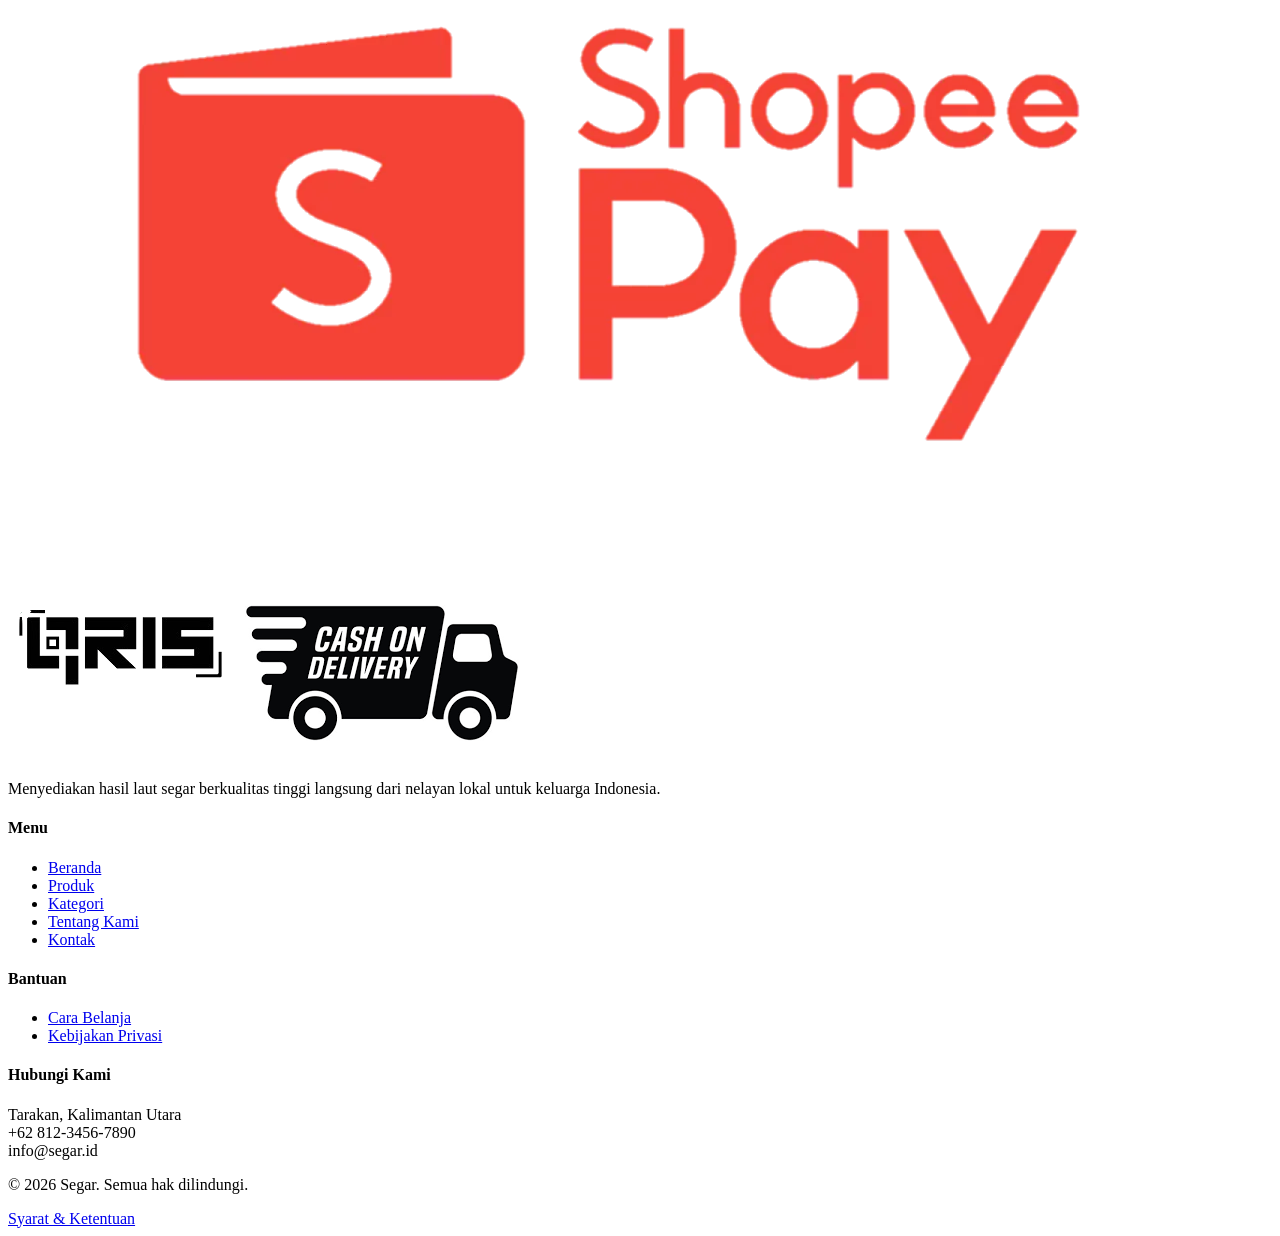
==== commit d979550a: "fix animasi metode pembayaran" ====
--- a/index.html
+++ b/index.html
@@ -6,6 +6,7 @@
     <title>Segar - Hasil Laut Segar Langsung dari Laut</title>
     <script src="https://cdn.jsdelivr.net/npm/@tailwindcss/browser@4"></script>
     <script src="https://unpkg.com/lucide@latest"></script>
+    <link rel="stylesheet" href="assets/css/style.css">
   </head>
   <body class="bg-gray-50 text-gray-800 font-sans">
     <header class="bg-white shadow-sm sticky top-0 z-50">
@@ -630,58 +631,49 @@
       </div>
     </section>
 
-    <!-- METODE PEMBAYARAN (TAILWIND ONLY) -->
-    <section id="metode-pembayaran" class="max-w-7xl mx-auto px-4 my-16">
-      <h2 class="text-3xl font-bold text-blue-950 mb-6">Metode Pembayaran</h2>
-
-      <!-- BARIS 1 (KE KANAN) -->
-      <div class="overflow-hidden mb-6">
-        <div class="flex w-max gap-10 marquee-right">
-          <span class="font-bold text-blue-700">BCA</span>
-          <span class="font-bold text-orange-500">BNI</span>
-          <span class="font-bold text-blue-600">BRI</span>
-          <span class="font-bold text-yellow-500">Mandiri</span>
-          <span class="font-bold text-sky-500">DANA</span>
-          <span class="font-bold text-purple-600">OVO</span>
-          <span class="font-bold text-cyan-600">GoPay</span>
-          <span class="font-bold text-orange-500">ShopeePay</span>
-          <span class="font-bold text-red-500">QRIS</span>
-
-          <!-- duplikat -->
-          <span class="font-bold text-blue-700">BCA</span>
-          <span class="font-bold text-orange-500">BNI</span>
-          <span class="font-bold text-blue-600">BRI</span>
-          <span class="font-bold text-yellow-500">Mandiri</span>
-          <span class="font-bold text-sky-500">DANA</span>
-          <span class="font-bold text-purple-600">OVO</span>
-          <span class="font-bold text-cyan-600">GoPay</span>
-          <span class="font-bold text-orange-500">ShopeePay</span>
-          <span class="font-bold text-red-500">QRIS</span>
-        </div>
-      </div>
-
-      <!-- BARIS 2 (KE KIRI) -->
-      <div class="overflow-hidden">
-        <div class="flex w-max gap-10 marquee-left">
-          <span class="font-bold text-green-600">COD</span>
-          <span class="font-bold text-red-600">Mastercard</span>
-          <span class="font-bold text-blue-800">VISA</span>
-          <span class="font-bold text-red-500">QRIS</span>
-          <span class="font-bold text-orange-500">ShopeePay</span>
-          <span class="font-bold text-cyan-600">GoPay</span>
-          <span class="font-bold text-purple-600">OVO</span>
-
-          <!-- duplikat -->
-          <span class="font-bold text-green-600">COD</span>
-          <span class="font-bold text-red-600">Mastercard</span>
-          <span class="font-bold text-blue-800">VISA</span>
-          <span class="font-bold text-red-500">QRIS</span>
-          <span class="font-bold text-orange-500">ShopeePay</span>
-          <span class="font-bold text-cyan-600">GoPay</span>
-          <span class="font-bold text-purple-600">OVO</span>
-        </div>
-      </div>
-    </section>
+<section id="metode-pembayaran" class="max-w-7xl mx-auto px-4 my-16">
+    <h2 class="text-3xl font-bold text-blue-950 text-center mb-8">
+        Metode Pembayaran
+    </h2>
+
+    <!-- Baris 1 -->
+    <div class="overflow-hidden payment-section mb-15">
+        <div class="flex w-max items-center gap-15 marquee-right">
+            <!-- Logo -->
+            <img src="assets/img/payment-method/bca.jpg" class="h-12 w-32 object-contain scale-175">
+            <img src="assets/img/payment-method/bni.png" class="h-12 w-32 object-contain">
+            <img src="assets/img/payment-method/bri2.png" class="h-12 w-32 mr-4 object-contain scale-250">
+            <img src="assets/img/payment-method/dana.png" class="h-12 w-32 mr-4 object-contain scale-200">
+            <img src="assets/img/payment-method/ovo.png" class="h-12 w-32 object-contain scale-125">
+
+            <!-- Duplikat -->
+            <img src="assets/img/payment-method/bca.jpg" class="h-12 w-32 object-contain scale-175">
+            <img src="assets/img/payment-method/bni.png" class="h-12 w-32 object-contain">
+            <img src="assets/img/payment-method/bri2.png" class="h-12 w-32 mr-4 object-contain scale-250">
+            <img src="assets/img/payment-method/dana.png" class="h-12 w-32 mr-4 object-contain scale-200">
+            <img src="assets/img/payment-method/ovo.png" class="h-12 w-32 object-contain scale-125">
+        </div>
+    </div>
+
+    <!-- Baris 2 -->
+    <div class="overflow-hidden payment-section">
+        <div class="flex w-max items-center gap-15 marquee-left">
+            <img src="assets/img/payment-method/mandiri.png" class="h-12 w-32 mr-8 object-contain scale-125">
+            <img src="assets/img/payment-method/gopay.webp" class="h-12 w-32 object-contain scale-125">
+            <img src="assets/img/payment-method/shopeepay.webp" class="h-12 w-32 object-contain scale-125">
+            <img src="assets/img/payment-method/qris.png" class="h-12 w-32 object-contain scale-250">
+            <img src="assets/img/payment-method/cod.png" class="h-12 w-32 object-contain scale-125">
+
+            <!-- Duplikat -->
+            <img src="assets/img/payment-method/mandiri.png" class="h-12 w-32 mr-8 object-contain scale-125">
+            <img src="assets/img/payment-method/gopay.webp" class="h-12 w-32 object-contain scale-125">
+            <img src="assets/img/payment-method/shopeepay.webp" class="h-12 w-32 object-contain scale-125">
+            <img src="assets/img/payment-method/qris.png" class="h-12 w-32 object-contain scale-125">
+            <img src="assets/img/payment-method/cod.png" class="h-12 w-32 object-contain scale-125">
+        </div>
+    </div>
+</section>
+
     <footer class="bg-blue-950 text-white mt-20">
       <div class="max-w-7xl mx-auto px-4 py-14">
         <div class="grid grid-cols-1 md:grid-cols-2 lg:grid-cols-4 gap-10">
@@ -799,34 +791,6 @@
       </div>
     </footer>
 
-    <style>
-      @keyframes marqueeLeft {
-        from {
-          transform: translateX(0);
-        }
-        to {
-          transform: translateX(-50%);
-        }
-      }
-
-      @keyframes marqueeRight {
-        from {
-          transform: translateX(-50%);
-        }
-        to {
-          transform: translateX(0);
-        }
-      }
-
-      .marquee-left {
-        animation: marqueeLeft 20s linear infinite;
-      }
-
-      .marquee-right {
-        animation: marqueeRight 20s linear infinite;
-      }
-    </style>
-
     <script>
       lucide.createIcons();
     </script>
--- a/assets/css/style.css
+++ b/assets/css/style.css
@@ -0,0 +1,31 @@
+@keyframes marqueeLeft {
+    from {
+        transform: translateX(0);
+    }
+    to {
+        transform: translateX(-50%);
+    }
+}
+
+@keyframes marqueeRight {
+    from {
+        transform: translateX(-50%);
+    }
+    to {
+        transform: translateX(0);
+    }
+}
+
+.marquee-left {
+    animation: marqueeLeft 20s linear infinite;
+}
+
+.marquee-right {
+    animation: marqueeRight 20s linear infinite;
+}
+
+/* Melambat saat hover */
+.payment-section:hover .marquee-left,
+.payment-section:hover .marquee-right {
+    animation-duration: paused;
+}
